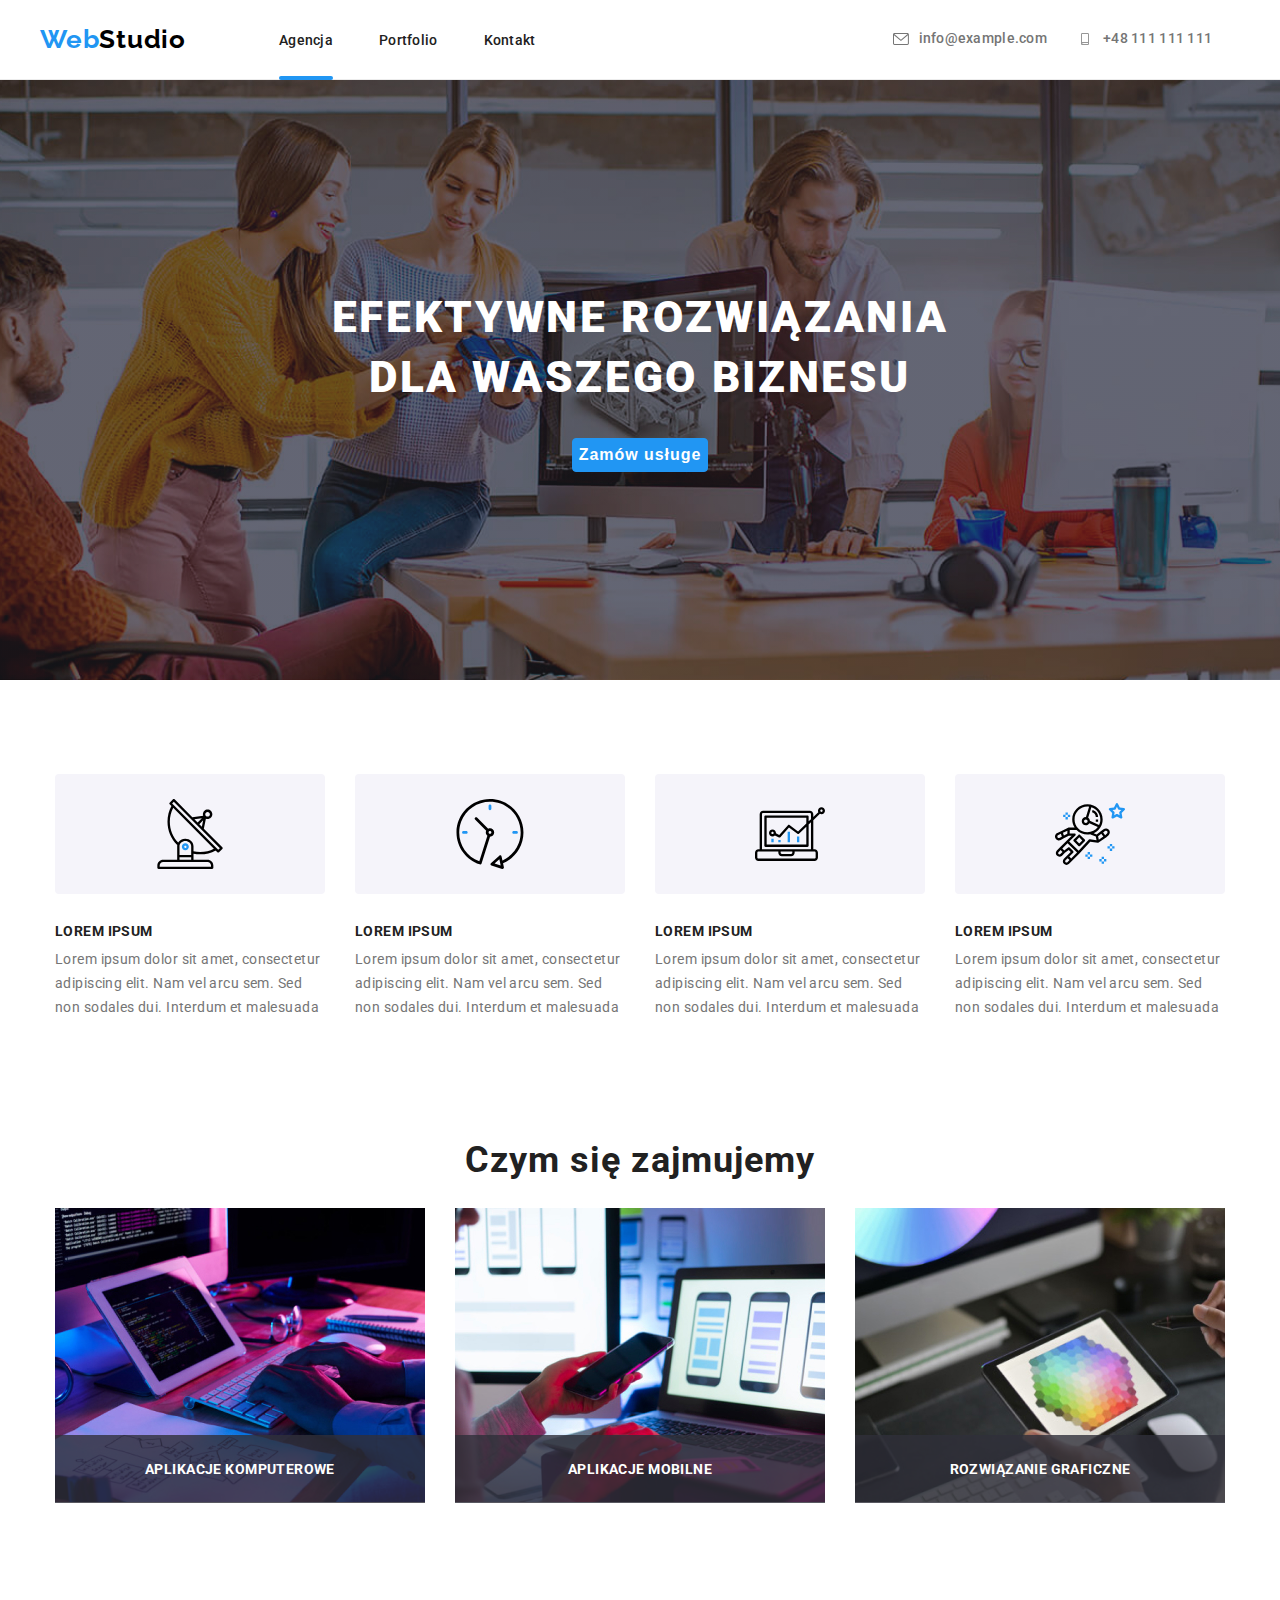
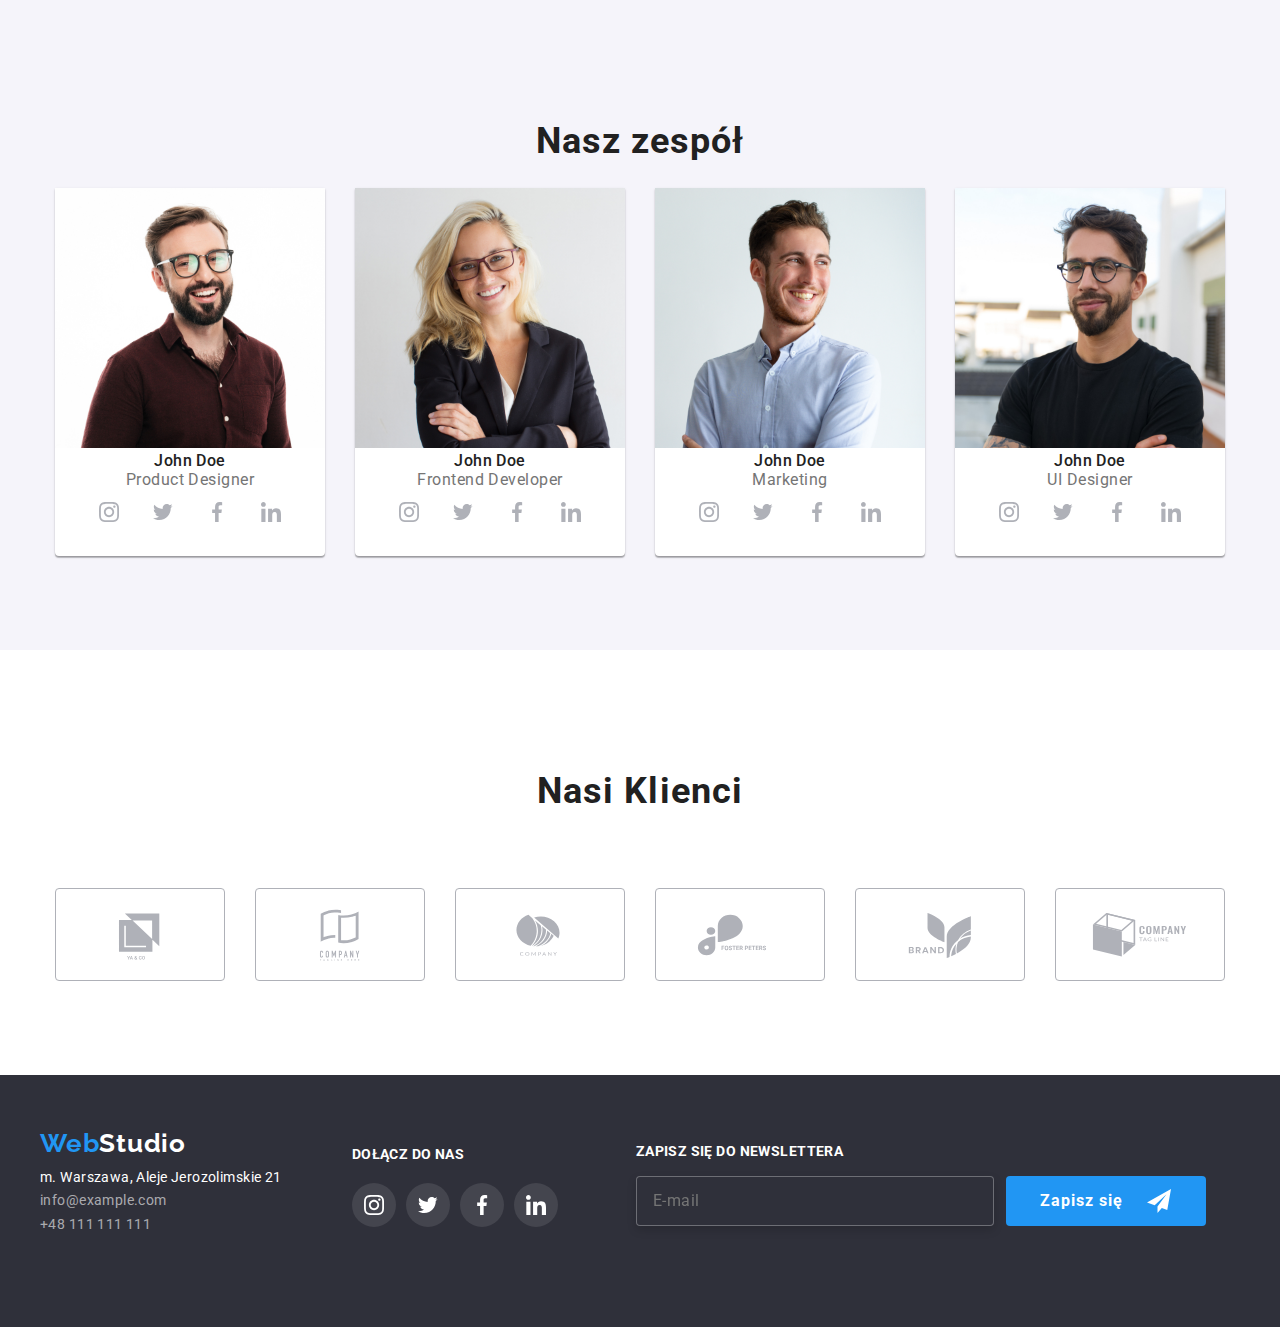
==== index.html @ 762566bd "changes" ====
<!DOCTYPE html>
<html lang="en">
  <head>
    <meta charset="UTF-8" />
    <meta http-equiv="X-UA-Compatible" content="IE=edge" />
    <meta name="viewport" content="width=device-width, initial-scale=1.0" />
    <link rel="stylesheet" href="node_modules/modern-normalize/modern-normalize.css" />
    <link rel="stylesheet" href="css/main.min.css" />
    <link rel="preconnect" href="https://fonts.googleapis.com" />
    <link rel="preconnect" href="https://fonts.gstatic.com" crossorigin />
    <link
      href="https://fonts.googleapis.com/css2?family=Raleway:wght@700&family=Roboto:wght@400;500;700;900&display=swap"
      rel="stylesheet" />
    <title>Studio</title>
  </head>
  <body>
    <header class="header">
      <div class="header__wrapper">
        <a class="header__logo" href="index.html"> <span class="web-color">Web</span>Studio </a>
        <nav class="navigation">
          <ul class="navigation__list">
            <li>
              <a class="nav-element current-page" href="index.html">Agencja</a>
            </li>
            <li>
              <a class="nav-element" href="portfolio.html">Portfolio</a>
            </li>
            <li>
              <a class="nav-element">Kontakt</a>
            </li>
          </ul>
        </nav>
        <div class="header__contact">
          <ul class="header-contact-list">
            <li>
              <div class="header-contact-list__element">
                <svg width="16" height="12" class="header-contact__icon">
                  <use href="images/icons.svg#icon-envelope"></use>
                </svg>
                <a class="header__contact" href="mailto:info@example.com">info@example.com</a>
              </div>
            </li>
            <li>
              <div class="header-contact-list__element">
                <svg width="16" height="12" class="header-contact__icon">
                  <use href="images/icons.svg#icon-smartphone"></use>
                </svg>
                <p class="header__contact">+48 111 111 111</p>
              </div>
            </li>
          </ul>
        </div>
      </div>
    </header>
    <main>
      <section class="banner">
        <h1 class="banner__heading">EFEKTYWNE ROZWIĄZANIA DLA WASZEGO BIZNESU</h1>
        <button class="banner__button" type="button" data-modal-open>Zamów usługe</button>
      </section>
      <section class="description section">
        <ul class="description__list">
          <li class="description-list__item">
            <div class="description-icon__wrapper">
              <svg width="70" height="70" class="description-icon">
                <use href="images/icons.svg#icon-antenna"></use>
              </svg>
            </div>
            <h4 class="description__heading">LOREM IPSUM</h4>
            <p class="description__text">
              Lorem ipsum dolor sit amet, consectetur adipiscing elit. Nam vel arcu sem. Sed non
              sodales dui. Interdum et malesuada
            </p>
          </li>
          <li class="description-list__item">
            <div class="description-icon__wrapper">
              <svg width="70" height="70" class="description-icon">
                <use href="images/icons.svg#icon-clock"></use>
              </svg>
            </div>
            <h4 class="description__heading">LOREM IPSUM</h4>
            <p class="description__text">
              Lorem ipsum dolor sit amet, consectetur adipiscing elit. Nam vel arcu sem. Sed non
              sodales dui. Interdum et malesuada
            </p>
          </li>
          <li class="description-list__item">
            <div class="description-icon__wrapper">
              <svg width="70" height="70" class="description-icon">
                <use href="images/icons.svg#icon-diagram"></use>
              </svg>
            </div>
            <h4 class="description__heading">LOREM IPSUM</h4>
            <p class="description__text">
              Lorem ipsum dolor sit amet, consectetur adipiscing elit. Nam vel arcu sem. Sed non
              sodales dui. Interdum et malesuada
            </p>
          </li>
          <li class="description-list__item">
            <div class="description-icon__wrapper">
              <svg width="70" height="70" class="description-icon">
                <use href="images/icons.svg#icon-astronaut"></use>
              </svg>
            </div>
            <h4 class="description__heading">LOREM IPSUM</h4>
            <p class="description__text">
              Lorem ipsum dolor sit amet, consectetur adipiscing elit. Nam vel arcu sem. Sed non
              sodales dui. Interdum et malesuada
            </p>
          </li>
        </ul>
        <div class="services">
          <h2 class="services__heading">Czym się zajmujemy</h2>
          <ul class="services__list">
            <li class="services-list__element">
              <img
                class="services__image"
                src="images/close-up-image-programer-working-his-desk-office_1098-18707.jpg"
                alt="close up image programer working his desk office"
                width="370"
                height="294" />
              <p class="services__description">Aplikacje Komputerowe</p>
            </li>
            <li class="services-list__element">
              <img
                class="services__image"
                src="images/web-ui-designers-are-developing-application-smartphones-team-creators-is-working-interface-mobile-phones_8119-2713.jpg"
                alt="web ui designers are developing application smartphones team
                creators is working interface mobile phones"
                width="370"
                height="294" />
              <p class="services__description">Aplikacje Mobilne</p>
            </li>
            <li class="services-list__element">
              <img
                class="services__image"
                src="images/creative-artist-web-design-with-working-colour-selection-graphic-tablet_35674-1119.jpg"
                alt="creative artist web design with working colour selection graphic
                tablet"
                width="370"
                height="294" />
              <p class="services__description">Rozwiązanie Graficzne</p>
            </li>
          </ul>
        </div>
      </section>
      <section class="team section">
        <h2 class="team__heading">Nasz zespół</h2>
        <ul class="team-card__list">
          <li class="team-card__list-element">
            <img src="images/4853.jpg" alt="Product Designer" width="270" height="260" />
            <p class="team-card__name">John Doe</p>
            <p class="team-card__job">Product Designer</p>
            <div class="team-icons__wrapper">
              <ul class="team-icons__list">
                <li class="team-icons__list-element">
                  <svg width="20" height="20" class="team-icons__icon">
                    <use href="images/icons.svg#icon-instagram"></use>
                  </svg>
                </li>
                <li class="team-icons__list-element">
                  <svg width="20" height="20" class="team-icons__icon">
                    <use href="images/icons.svg#icon-twitter"></use>
                  </svg>
                </li>
                <li class="team-icons__list-element">
                  <svg width="20" height="20" class="team-icons__icon">
                    <use href="images/icons.svg#icon-facebook"></use>
                  </svg>
                </li>
                <li class="team-icons__list-element">
                  <svg width="20" height="20" class="team-icons__icon">
                    <use href="images/icons.svg#icon-linkedin"></use>
                  </svg>
                </li>
              </ul>
            </div>
          </li>
          <li class="team-card__list-element">
            <img src="images/5844.jpg" alt="Frontend Developer" width="270" height="260" />
            <p class="team-card__name">John Doe</p>
            <p class="team-card__job">Frontend Developer</p>
            <div class="team-icons__wrapper">
              <ul class="team-icons__list">
                <li class="team-icons__list-element">
                  <svg width="20" height="20" class="team-icons__icon">
                    <use href="images/icons.svg#icon-instagram"></use>
                  </svg>
                </li>
                <li class="team-icons__list-element">
                  <svg width="20" height="20" class="team-icons__icon">
                    <use href="images/icons.svg#icon-twitter"></use>
                  </svg>
                </li>
                <li class="team-icons__list-element">
                  <svg width="20" height="20" class="team-icons__icon">
                    <use href="images/icons.svg#icon-facebook"></use>
                  </svg>
                </li>
                <li class="team-icons__list-element">
                  <svg width="20" height="20" class="team-icons__icon">
                    <use href="images/icons.svg#icon-linkedin"></use>
                  </svg>
                </li>
              </ul>
            </div>
          </li>
          <li class="team-card__list-element">
            <img src="images/16166.jpg" alt="Marketing" width="270" height="260" />
            <p class="team-card__name">John Doe</p>
            <p class="team-card__job">Marketing</p>
            <div class="team-icons__wrapper">
              <ul class="team-icons__list">
                <li class="team-icons__list-element">
                  <svg width="20" height="20" class="team-icons__icon">
                    <use href="images/icons.svg#icon-instagram"></use>
                  </svg>
                </li>
                <li class="team-icons__list-element">
                  <svg width="20" height="20" class="team-icons__icon">
                    <use href="images/icons.svg#icon-twitter"></use>
                  </svg>
                </li>
                <li class="team-icons__list-element">
                  <svg width="20" height="20" class="team-icons__icon">
                    <use href="images/icons.svg#icon-facebook"></use>
                  </svg>
                </li>
                <li class="team-icons__list-element">
                  <svg width="20" height="20" class="team-icons__icon">
                    <use href="images/icons.svg#icon-linkedin"></use>
                  </svg>
                </li>
              </ul>
            </div>
          </li>
          <li class="team-card__list-element">
            <img src="images/2968.jpg" alt="UI Designer" width="270" height="260" />
            <p class="team-card__name">John Doe</p>
            <p class="team-card__job">UI Designer</p>
            <div class="team-icons__wrapper">
              <ul class="team-icons__list">
                <li class="team-icons__list-element">
                  <svg width="20" height="20" class="team-icons__icon">
                    <use href="images/icons.svg#icon-instagram"></use>
                  </svg>
                </li>
                <li class="team-icons__list-element">
                  <svg width="20" height="20" class="team-icons__icon">
                    <use href="images/icons.svg#icon-twitter"></use>
                  </svg>
                </li>
                <li class="team-icons__list-element">
                  <svg width="20" height="20" class="team-icons__icon">
                    <use href="images/icons.svg#icon-facebook"></use>
                  </svg>
                </li>
                <li class="team-icons__list-element">
                  <svg width="20" height="20" class="team-icons__icon">
                    <use href="images/icons.svg#icon-linkedin"></use>
                  </svg>
                </li>
              </ul>
            </div>
          </li>
        </ul>
      </section>
      <section class="clients section">
        <div class="clients__wrapper">
          <h2 class="clients__heading">Nasi Klienci</h2>
          <ul class="clients__list">
            <li class="clients__list-element">
              <div class="clients-icon__wrapper">
                <svg width="106" height="60" class="clients__icon">
                  <use href="images/icons.svg#icon-company-1"></use>
                </svg>
              </div>
            </li>
            <li class="clients__list-element">
              <div class="clients-icon__wrapper">
                <svg width="106" height="60" class="clients__icon">
                  <use href="images/icons.svg#icon-company-2"></use>
                </svg>
              </div>
            </li>
            <li class="clients__list-element">
              <div class="clients-icon__wrapper">
                <svg width="106" height="60" class="clients__icon">
                  <use href="images/icons.svg#icon-company-3"></use>
                </svg>
              </div>
            </li>
            <li class="clients__list-element">
              <div class="clients-icon__wrapper">
                <svg width="106" height="60" class="clients__icon">
                  <use href="images/icons.svg#icon-company-4"></use>
                </svg>
              </div>
            </li>
            <li class="clients__list-element">
              <div class="clients-icon__wrapper">
                <svg width="106" height="60" class="clients__icon">
                  <use href="images/icons.svg#icon-company-5"></use>
                </svg>
              </div>
            </li>
            <li class="clients__list-element">
              <div class="clients-icon__wrapper">
                <svg width="106" height="60" class="clients__icon">
                  <use href="images/icons.svg#icon-company-6"></use>
                </svg>
              </div>
            </li>
          </ul>
        </div>
      </section>
    </main>
    <footer class="footer">
      <div class="footer__wrapper">
        <a class="footer__logo" href="index.html"><span class="web-color">Web</span>Studio</a>
        <address class="footer__address">
          <ul class="address__list">
            <li class="address-list__element">
              <span class="footer-address__address">m. Warszawa, Aleje Jerozolimskie 21</span>
            </li>
            <li class="address-list__element">
              <a class="footer-address__contact" href="mailto:info@example.com">info@example.com</a>
            </li>
            <li class="address-list__element">
              <a class="footer-address__contact" href="tel:+48 111 111 111">+48 111 111 111</a>
            </li>
          </ul>
        </address>
        <div class="social">
          <p class="social__headline">Dołącz do nas</p>
          <ul class="social__list">
            <li class="social-list__element">
              <svg class="social__icon" width="20" height="20">
                <use href="images/icons.svg#icon-instagram"></use>
              </svg>
            </li>
            <li class="social-list__element">
              <svg class="social__icon" width="20" height="20">
                <use href="images/icons.svg#icon-twitter"></use>
              </svg>
            </li>
            <li class="social-list__element">
              <svg class="social__icon" width="20" height="20">
                <use href="images/icons.svg#icon-facebook"></use>
              </svg>
            </li>
            <li class="social-list__element">
              <svg class="social__icon" width="20" height="20">
                <use href="images/icons.svg#icon-linkedin"></use>
              </svg>
            </li>
          </ul>
        </div>
        <div class="newsletter">
          <form class="newsletter__form">
            <label class="newsletter-form__label"> Zapisz się do newslettera </label>
            <input
              class="newsletter-form__input"
              name="newsletter-email"
              placeholder="E-mail"
              type="email" />
            <button class="newsletter__button" type="submit">
              <span class="newsletter-button__text">Zapisz się</span>
              <svg class="newsletter-button__icon" width="24" height="24">
                <use href="images/icons.svg#icon-newsletter"></use>
              </svg>
            </button>
          </form>
        </div>
      </div>
    </footer>

    <div class="backdrop is-hidden" data-modal>
      <div class="modal">
        <button class="modal-close-button" data-modal-close>
          <svg class="modal__icon" width="18" height="18">
            <use href="images/icons.svg#icon-close"></use>
          </svg>
        </button>
        <form class="form">
          <p class="form__heading">Zostaw swoje dane w formularzu poniżej</p>
          <fieldset class="form__fieldset">
            <label class="form__label" for="name">Imie</label>
            <svg class="form-icon" width="18" height="18">
              <use href="images/icons.svg#icon-person"></use>
            </svg>
            <input
              id="name"
              name="name"
              class="form__input"
              type="text"
              required
              minlength="2"
              maxlength="10" />
          </fieldset>
          <fieldset class="form__fieldset">
            <label class="form__label" for="telephone">Telefon</label>
            <svg class="form-icon" width="18" height="18">
              <use href="images/icons.svg#icon-telephone"></use>
            </svg>
            <input id="telephone" name="telephone" class="form__input" type="tel" required />
          </fieldset>
          <fieldset class="form__fieldset">
            <label class="form__label" for="email"> Email</label>
            <svg class="form-icon" width="18" height="18">
              <use href="images/icons.svg#icon-form-envelope"></use>
            </svg>
            <input id="email" name="email" class="form__input" type="email" required />
          </fieldset>
          <fieldset class="form-textarea__wrapper">
            <label class="form__label" for="comment">Komentarz</label>
            <textarea
              placeholder="Wprowadź tekst"
              id="comment"
              name="comment"
              class="form-textarea"
              rows="9"
              maxlength="200"></textarea>
          </fieldset>
          <fielset class="form-privacy-policy">
            <input
              type="checkbox"
              id="form-checkbox"
              name="form-checkbox"
              class="form-checkbox"
              required />
            <label class="form-privacy-policy__label" for="form-checkbox">
              Oświadczam iż akceptuję&nbsp
              <a class="form-privacy-policy-link" href="#">Regulamin</a> &nbspi&nbsp
              <a class="form-privacy-policy-link" href="#">Politykę Prywatności.</a>
            </label>
            <div class="checkmark">
              <svg width="11" height="8">
                <use href="images/icons.svg#icon-checkmark"></use>
              </svg>
            </div>
          </fielset>
          <button class="form__button" type="submit">
            <span>Wyślij</span>
          </button>
        </form>
      </div>
    </div>
    <script src="modal.js"></script>
  </body>
</html>
---- css/main.min.css ----
:root{--primary-text-color: #212121;--secondary-text-color: #757575;--background-color: #2f303a;--color-white: #ffffff;--color-blue: #2196f3;--icon-color: #afb1b8;--cubic-bezier: cubic-bezier(0.4, 0, 0.2, 1)}body{font-family:"Roboto",sans-serif;color:var(--primary-text-color);margin:0}p{margin:0;padding:0}ul{margin:0;padding:0}h1,h2,h4{margin:0;padding:0}.web-color{color:var(--color-blue)}.section{padding-top:94px;padding-bottom:94px;margin:0 auto}.current-page::after{content:"";position:absolute;left:0;right:0;bottom:-32px;background-color:var(--color-blue);width:100%;height:4px;border-radius:2px}@media screen and (min-width: 320px)and (max-width: 480px){.section{padding-top:60px;padding-bottom:60px;margin:0 auto}}.header{border-bottom:1px solid #ececec;background-color:var(--color-white);display:flex;justify-content:center;align-items:center}.header__wrapper{display:flex;align-items:center;width:1200px}.header__logo{font-family:"Raleway",sans-serif;font-style:normal;font-weight:700;font-size:26px;letter-spacing:.03em;line-height:1.19;color:#000;text-decoration:none;margin:0;display:block;margin-right:93px;padding:24px 0 24px 0}.navigation__list{display:flex;margin:0;list-style:none;gap:46px;margin-right:345px}.nav-element{position:relative;font-style:normal;font-weight:500;font-size:14px;line-height:1.14;letter-spacing:.02em;text-decoration:none;color:var(--primary-text-color);transition:color 250ms var(--cubic-bezier)}.nav-element:hover,.nav-element:focus{color:var(--color-blue);cursor:pointer}.header-contact-list{display:flex;align-items:center;justify-content:flex-end;gap:30px;list-style:none;margin-left:12px}.header-contact-list__element{display:flex;align-items:center;gap:10px}.header-contact-list__element:hover .header-contact__icon{cursor:pointer;fill:var(--color-blue)}.header__contact{font-style:normal;font-weight:500;font-size:14px;line-height:1.14;letter-spacing:.02em;color:var(--secondary-text-color);text-decoration:none;transition:color 250ms var(--cubic-bezier)}.header__contact:hover,.header__contact:focus{color:var(--color-blue);cursor:pointer}.header-contact__icon{fill:var(--secondary-text-color);transition:fill 250ms var(--cubic-bezier)}@media screen and (min-width: 1201px){.banner{background-image:linear-gradient(rgba(47, 48, 58, 0.4), rgba(47, 48, 58, 0.4)),url(../images/banner-background.jpg);background-position:center;background-repeat:no-repeat;display:flex;flex-direction:column;align-items:center;justify-content:center;padding-bottom:208px;padding-top:208px}.banner__heading{font-style:normal;font-weight:900;font-size:44px;line-height:1.36;letter-spacing:.06em;text-transform:uppercase;color:var(--color-white);text-align:center;padding-bottom:30px;max-width:696px}.banner__button{font-style:normal;font-weight:700;font-size:16px;line-height:1.88;letter-spacing:.06em;color:var(--color-white);background-color:var(--color-blue);border:1px solid var(--color-blue);border-radius:4px;cursor:pointer}}@media screen and (min-width: 320px)and (max-width: 480px){.banner{background-image:linear-gradient(rgba(47, 48, 58, 0.4), rgba(47, 48, 58, 0.4)),url(../images/banner-background.jpg);background-position:center;background-repeat:no-repeat;background-size:cover;display:flex;flex-direction:column;align-items:center;justify-content:center;width:100vw;height:400px}.banner__heading{font-style:normal;font-weight:900;font-size:26px;line-height:1.62;letter-spacing:.06em;text-transform:uppercase;color:var(--color-white);text-align:center;padding-bottom:30px;max-width:696px}.banner__button{font-style:normal;font-weight:700;font-size:16px;line-height:1.88;letter-spacing:.06em;color:var(--color-white);background-color:var(--color-blue);border:1px solid var(--color-blue);border-radius:4px;cursor:pointer;width:200px;height:50px}}@media screen and (min-device-pixel-ratio: 2),(-webkit-min-device-pixel-ratio: 2),(min-resolution: 192dpi),(min-resolution: 2dppx){.banner{background-image:linear-gradient(rgba(47, 48, 58, 0.4), rgba(47, 48, 58, 0.4)),url("/images/banner-backgroundx2.jpg")}}.modal{width:528px;height:581px;background-color:var(--color-white);box-shadow:0px 1px 3px rgba(0,0,0,.12),0px 1px 1px rgba(0,0,0,.14),0px 2px 1px rgba(0,0,0,.2);margin:auto;display:flex;flex-direction:row;position:relative;border-radius:4px}.modal-close-button{display:flex;position:absolute;top:8px;right:8px;align-items:center;height:30px;width:30px;border-radius:50%;border-color:rgba(0,0,0,.1);background-color:var(--color-white);cursor:pointer}.modal__icon{cursor:pointer;margin:0;padding:0}.backdrop{position:fixed;display:flex;left:0;top:0;width:100%;height:100%;background-color:rgba(0,0,0,.5);z-index:2;transition:transform 250ms}.is-hidden{visibility:1;opacity:1;pointer-events:all;transform:scale(0)}.form{display:flex;flex-direction:column;align-items:center;width:528px;height:581px;padding-inline:40px;padding-top:40px}.form__heading{font-family:"Roboto";font-style:normal;font-weight:700;font-size:20px;line-height:1.43;text-align:center;letter-spacing:.03em;color:var(--primary-text-color);margin-bottom:30px}.form__fieldset{display:flex;align-items:center;position:relative;margin-bottom:28px;border:1px solid rgba(33,33,33,.2);border-radius:4px;width:100%;padding-block:10px;padding-inline:12px;transition:border-color 250ms var(--cubic-bezier),fill 250ms var(--cubic-bezier)}.form__fieldset:has(.form__input:focus){border-color:var(--color-blue);fill:var(--color-blue)}.form__label{position:absolute;top:-16px;left:0;font-family:"Roboto";font-style:normal;font-weight:400;font-size:12px;line-height:.88;letter-spacing:.01em;color:var(--secondary-text-color)}.form__input{border:none;width:100%;margin-left:12px;outline:none}.form-textarea__wrapper{display:flex;align-items:center;position:relative;margin-bottom:20px;border:1px solid rgba(33,33,33,.2);border-radius:4px;width:100%;padding-block:12px;padding-inline:16px;transition:border-color 250ms var(--cubic-bezier)}.form-textarea__wrapper:has(.form-textarea:focus){border-color:var(--color-blue)}.form-textarea{width:100%;border:none;font-family:"Roboto";font-style:normal;font-weight:400;font-size:12px;line-height:.88;letter-spacing:.01em;color:rgba(117,117,117,.5);padding:0;resize:none;outline:none}.form-privacy-policy{position:relative;display:flex;align-items:center;margin-bottom:30px}.form-privacy-policy__label{margin-left:7px;font-family:"Roboto";font-style:normal;font-weight:400;font-size:14px;line-height:1.71;letter-spacing:.03em;color:var(--secondary-text-color);cursor:pointer;display:flex;align-items:center}.form-privacy-policy-link{color:var(--color-blue)}.form-privacy-policy__label::before{content:"";width:16px;height:15px;position:absolute;left:0;border:2px solid #000;border-radius:2px;transition:background-color 250ms var(--cubic-bezier),border-color 250ms var(--cubic-bezier)}.form-privacy-policy input[type=checkbox]:checked+.form-privacy-policy__label::before{background-color:var(--color-blue);border-color:var(--color-blue)}.form-checkbox{cursor:pointer;width:16px;height:15px;opacity:0;z-index:1}.checkmark{position:absolute;display:flex;align-items:center;justify-content:center;cursor:pointer;width:16px;height:15px;left:1px;opacity:1}.form__button{font-family:"Roboto";font-style:normal;font-weight:700;font-size:16px;line-height:1.88px;letter-spacing:.06em;color:var(--color-white);width:200px;height:50px;background-color:var(--color-blue);border-color:var(--color-blue);box-shadow:0px 1px 3px rgba(0,0,0,.12),0px 1px 1px rgba(0,0,0,.14),0px 2px 1px rgba(0,0,0,.2);border-radius:4px;padding:0;cursor:pointer}@media screen and (min-width: 1200px){.description{display:flex;flex-wrap:wrap;justify-content:center;max-width:1200px}.description__list{display:flex;flex-direction:row;max-width:1600px;padding-bottom:94px}.description-list__item{list-style:none;margin-left:15px;margin-right:15px}.description-icon__wrapper{background-color:#f5f4fa;display:flex;justify-content:center;align-items:center;margin-bottom:30px;padding:25px 0 25px 0;border-radius:4px}.description__heading{font-style:normal;font-weight:700;font-size:14px;letter-spacing:.03em;line-height:1;text-transform:uppercase;padding-bottom:10px}.description__text{font-style:normal;font-weight:400;font-size:14px;line-height:1.71;letter-spacing:.03em;color:var(--secondary-text-color)}}@media screen and (min-width: 320px)and (max-width: 480px){.description{display:flex;flex-direction:column;justify-content:center;max-width:480px}.description__list{display:flex;flex-direction:column;max-width:1600px}.description-list__item{list-style:none;margin-left:15px;margin-right:15px;margin-bottom:30px}.description-icon__wrapper{background-color:#f5f4fa;display:flex;justify-content:center;align-items:center;margin-bottom:30px;padding:25px 0 25px 0;border-radius:4px}.description__heading{font-style:normal;font-weight:700;font-size:14px;letter-spacing:.03em;line-height:1;text-transform:uppercase;padding-bottom:10px}.description__text{font-style:normal;font-weight:400;font-size:14px;line-height:1.71;letter-spacing:.03em;color:var(--secondary-text-color)}}.services{display:flex;flex-direction:column;max-width:1200x}.services__heading{font-style:normal;font-weight:700;font-size:36px;letter-spacing:.03em;line-height:2.62;text-align:center}.services__list{position:relative;display:flex;flex-direction:row;justify-content:center;list-style:none}.services-list__element{margin-left:15px;margin-right:15px}.services__image{width:370px;height:294px}.services__description{font-family:"Roboto";font-style:normal;font-weight:700;font-size:14px;line-height:1;letter-spacing:.03em;text-transform:uppercase;text-align:center;color:var(--color-white);position:absolute;bottom:3px;width:370px;background:rgba(47,48,58,.8);padding-block:27px}@media screen and (min-width: 320px)and (max-width: 480px){.services{display:flex;flex-direction:column;max-width:1200x;display:none}.services__heading{font-style:normal;font-weight:700;font-size:36px;letter-spacing:.03em;line-height:2.62;text-align:center}.services__list{position:relative;display:flex;flex-direction:row;justify-content:center;list-style:none}.services-list__element{margin-left:15px;margin-right:15px}.services__image{width:370px;height:294px}.services__description{font-family:"Roboto";font-style:normal;font-weight:700;font-size:14px;line-height:1;letter-spacing:.03em;text-transform:uppercase;text-align:center;color:var(--color-white);position:absolute;bottom:3px;width:370px;background:rgba(47,48,58,.8);padding-block:27px}}@media screen and (min-width: 1201px){.team{background-color:#f5f4fa}.team__heading{font-style:normal;font-weight:700;font-size:36px;letter-spacing:.03em;line-height:2.62;text-align:center}.team-card__list{display:flex;flex-direction:row;justify-content:center}.team-card__list-element{width:270px;height:368px;background-color:var(--color-white);box-shadow:0px 1px 3px rgba(0,0,0,.12),0px 1px 1px rgba(0,0,0,.14),0px 2px 1px rgba(0,0,0,.2);border-radius:0px 0px 4px 4px;margin-left:15px;margin-right:15px;list-style:none}.team-card__name{font-style:normal;font-weight:500;font-size:16px;letter-spacing:.03em;line-height:1.18;text-align:center}.team-card__job{font-style:normal;font-weight:400;font-size:16px;line-height:1.18;letter-spacing:.03em;color:var(--secondary-text-color);text-align:center}.team-icons__list{display:flex;justify-content:center;gap:10px}.team-icons__list-element{display:flex;justify-content:center;align-items:center;width:44px;height:44px;border-radius:50%;transition:background-color 250ms var(--cubic-bezier)}.team-icons__list-element:hover{background-color:var(--color-blue);cursor:pointer}.team-icons__icon{fill:var(--icon-color);transition:fill 250ms var(--cubic-bezier)}.team-icons__list-element:hover .team-icons__icon{fill:var(--color-white)}}@media screen and (min-width: 320px)and (max-width: 480px){.team{background-color:#f5f4fa;padding-bottom:30px;padding-top:50px}.team__heading{font-style:normal;font-weight:700;font-size:28px;letter-spacing:.03em;line-height:2.62;text-align:center}.team-card__list{display:flex;flex-direction:column;justify-content:center}.team-card__list-element{width:450px;height:622px;background-color:var(--color-white);box-shadow:0px 1px 3px rgba(0,0,0,.12),0px 1px 1px rgba(0,0,0,.14),0px 2px 1px rgba(0,0,0,.2);border-radius:0px 0px 4px 4px;margin-left:15px;margin-right:15px;list-style:none;margin-bottom:30px}.team-card__list-element img{width:450px;height:460px}.team-card__name{font-style:normal;font-weight:500;font-size:16px;letter-spacing:.03em;line-height:1.18;text-align:center;margin-top:30px}.team-card__job{font-style:normal;font-weight:400;font-size:16px;line-height:1.18;letter-spacing:.03em;color:var(--secondary-text-color);text-align:center;margin-top:10px}.team-icons__list{display:flex;justify-content:center;gap:10px;margin-top:16px}.team-icons__list-element{display:flex;justify-content:center;align-items:center;width:44px;height:44px;border-radius:50%;transition:background-color 250ms var(--cubic-bezier)}.team-icons__list-element:hover{background-color:var(--color-blue);cursor:pointer}.team-icons__icon{fill:var(--icon-color);transition:fill 250ms var(--cubic-bezier)}.team-icons__list-element:hover .team-icons__icon{fill:var(--color-white)}}@media screen and (min-width: 1201px){.clients__heading{font-style:normal;font-weight:700;font-size:36px;letter-spacing:.03em;line-height:2.62;text-align:center;padding-bottom:50px}.clients__list{display:flex;justify-content:center;gap:30px}.clients__list-element{list-style:none}.clients-icon__wrapper{display:flex;justify-content:center;align-items:center;border:1px solid #afb1b8;border-radius:4px;padding:17px 31px 14px 31px;transition:border-color 250ms var(--cubic-bezier)}.clients-icon__wrapper:hover{border-color:var(--color-blue);cursor:pointer}.clients__icon{fill:var(--icon-color);transition:fill 250ms var(--cubic-bezier)}.clients-icon__wrapper:hover .clients__icon{fill:var(--color-blue)}}@media screen and (min-width: 320px)and (max-width: 480px){.clients{width:100%}.clients__heading{font-style:normal;font-weight:700;font-size:28px;letter-spacing:.03em;line-height:1.18;text-align:center;margin-bottom:30px}.clients__list{display:flex;flex-wrap:wrap;align-items:center;justify-content:center;gap:30px;margin-inline:15px}.clients__list-element{list-style:none;width:46.66%;height:92px}.clients-icon__wrapper{display:flex;justify-content:center;align-items:center;border:1px solid #afb1b8;border-radius:4px;padding:17px 31px 14px 31px;transition:border-color 250ms var(--cubic-bezier)}.clients-icon__wrapper:hover{border-color:var(--color-blue);cursor:pointer}.clients__icon{fill:var(--icon-color);transition:fill 250ms var(--cubic-bezier)}.clients-icon__wrapper:hover .clients__icon{fill:var(--color-blue)}}@media screen and (min-width: 1201px){.footer{background-color:var(--background-color);display:flex;justify-content:center}.footer__wrapper{width:1200px;display:flex;align-items:center;position:relative}.footer__logo{font-family:"Raleway",sans-serif;font-style:normal;font-weight:700;font-size:26px;letter-spacing:.03em;line-height:1;color:var(--color-white);text-decoration:none;display:block;position:absolute;top:55px}.address__list{list-style:none;margin-right:70px}.footer-address__address{font-style:normal;font-weight:400;font-size:14px;letter-spacing:.03em;line-height:1.71;color:var(--color-white);margin:0;padding-block:9px}.footer-address__contact{font-style:normal;font-weight:400;font-size:14px;letter-spacing:.03em;line-height:1.71;color:rgba(255,255,255,.6);margin:0;padding-block:9px;text-decoration:none}.footer-address__contact:hover{cursor:pointer;color:var(--color-blue)}.social{height:80px;padding:72px 0 100px 0}.social__headline{font-family:"Roboto";font-style:normal;font-weight:700;font-size:14px;line-height:1.14;letter-spacing:.03em;text-transform:uppercase;color:var(--color-white);margin-bottom:20px}.social__list{display:flex;list-style:none;gap:10px}.social-list__element{display:flex;align-items:center;justify-content:center;width:44px;height:44px;background-color:rgba(255,255,255,.1);border-radius:50%;transition:background-color 250ms var(--cubic-bezier)}.social-list__element:hover,.social-list__element:focus{background-color:var(--color-blue);cursor:pointer}.social__icon{fill:var(--color-white)}.newsletter{margin-left:78px;position:relative}.newsletter__form{width:570px;display:flex;align-items:center}.newsletter-form__label{font-family:"Roboto";font-style:normal;font-weight:700;font-size:14px;line-height:1.14;letter-spacing:.03em;text-transform:uppercase;color:var(--color-white);width:100%;position:absolute;top:-32px}.newsletter-form__input{border:1px solid rgba(255,255,255,.3);filter:drop-shadow(0px 4px 4px rgba(0, 0, 0, 0.15));border-radius:4px;background-color:var(--background-color);font-family:"Roboto";font-style:normal;font-weight:400;font-size:16px;line-height:1.25;display:flex;align-items:center;letter-spacing:.03em;color:rgba(255,255,255,.6);padding:14px 0px 14px 16px;width:340px}.newsletter__button{padding:0;display:flex;align-items:center;justify-content:center;width:200px;height:50px;background-color:var(--color-blue);border:none;border-radius:4px;color:var(--color-white);cursor:pointer;margin-left:12px}.newsletter-button__text{font-family:"Roboto";font-style:normal;font-weight:700;font-size:16px;line-height:1.88;letter-spacing:.06em;text-align:center}.newsletter-button__icon{margin-left:24px}}@media screen and (min-width: 320px)and (max-width: 480px){.footer{background-color:var(--background-color);display:flex;justify-content:center;padding-block:60px}.footer__wrapper{width:100%;display:flex;flex-direction:column;align-items:center;position:relative}.footer__logo{font-family:"Raleway",sans-serif;font-style:normal;font-weight:700;font-size:24px;line-height:1.167;letter-spacing:.03em;color:var(--color-white);text-decoration:none;display:block}.address__list{list-style:none;display:flex;flex-direction:column;align-items:center;margin-top:20px}.footer-address__address{font-style:normal;font-weight:400;font-size:14px;letter-spacing:.03em;line-height:1.71;color:var(--color-white);margin:0;padding-block:9px}.footer-address__contact{font-style:normal;font-weight:400;font-size:14px;letter-spacing:.03em;line-height:1.71;color:rgba(255,255,255,.6);margin:0;padding-block:9px;text-decoration:none}.footer-address__contact:hover{cursor:pointer;color:var(--color-blue)}.social{height:80px;margin-block:60px}.social__headline{font-family:"Roboto";font-style:normal;font-weight:700;font-size:14px;line-height:1.14;letter-spacing:.03em;text-transform:uppercase;color:var(--color-white);margin-bottom:20px;text-align:center}.social__list{display:flex;list-style:none;gap:10px}.social-list__element{display:flex;align-items:center;justify-content:center;width:44px;height:44px;background-color:rgba(255,255,255,.1);border-radius:50%;transition:background-color 250ms var(--cubic-bezier)}.social-list__element:hover,.social-list__element:focus{background-color:var(--color-blue);cursor:pointer}.social__icon{fill:var(--color-white)}.newsletter{position:relative}.newsletter__form{width:100vw;display:flex;flex-direction:column;align-items:center}.newsletter-form__label{font-family:"Roboto";font-style:normal;font-weight:700;font-size:14px;line-height:1.14;letter-spacing:.03em;text-transform:uppercase;color:var(--color-white);text-align:center;margin-bottom:20px}.newsletter-form__input{border:1px solid rgba(255,255,255,.3);filter:drop-shadow(0px 4px 4px rgba(0, 0, 0, 0.15));border-radius:4px;background-color:var(--background-color);font-family:"Roboto";font-style:normal;font-weight:400;font-size:16px;line-height:1.25;display:flex;align-items:center;letter-spacing:.03em;color:rgba(255,255,255,.6);padding:14px 0px 14px 16px;width:90%;margin-bottom:20px}.newsletter__button{padding:0;display:flex;align-items:center;justify-content:center;width:200px;height:50px;background-color:var(--color-blue);border:none;border-radius:4px;color:var(--color-white);cursor:pointer}.newsletter-button__text{font-family:"Roboto";font-style:normal;font-weight:700;font-size:16px;line-height:1.88;letter-spacing:.06em;text-align:center}.newsletter-button__icon{margin-left:24px}}.container{max-width:1200px;background-color:var(--color-white)}.portfolio-selector-list{display:flex;justify-content:center;padding-bottom:34px;list-style:none}.portfolio-selector-list-element{margin-left:4px;margin-right:4px}.portfolio-selector-button{font-family:inherit;font-style:normal;font-weight:500;font-size:16px;letter-spacing:.03em;line-height:1.62;text-align:center;color:var(--primary-text-color);background-color:#f5f4fa;border:1px solid #f5f4fa;border-radius:4px;transition:color 250ms var(--cubic-bezier),background-color 250ms var(--cubic-bezier),border 250ms var(--cubic-bezier),box-shadow 250ms var(--cubic-bezier)}.portfolio-selector-button:hover,.portfolio-selector-button:focus{color:var(--color-white);background-color:var(--color-blue);cursor:pointer;border:1px solid var(--color-blue);box-shadow:0px 3px 1px rgba(0,0,0,.1),0px 1px 2px rgba(0,0,0,.08),0px 2px 2px rgba(0,0,0,.12);outline:var(--color-blue)}.projects{display:flex;justify-content:center;flex-wrap:wrap;gap:30px;list-style:none}.project-element{height:404px;position:relative;background:var(--color-white);border-bottom:1px solid #eee;transition:box-shadow 250ms var(--cubic-bezier)}.project-element:hover{cursor:pointer;box-shadow:0px 1px 1px rgba(0,0,0,.12),0px 4px 4px rgba(0,0,0,.06),1px 4px 6px rgba(0,0,0,.16)}.project-element-title{font-style:normal;font-weight:700;font-size:18px;line-height:2;letter-spacing:.06em}.project-element-type{font-style:normal;font-weight:400;font-size:16px;line-height:1.88;letter-spacing:.03em;color:var(--secondary-text-color)}.project-element:hover .image-overlay{height:294px}.image-overlay{position:absolute;bottom:109.5px;left:0;right:0;width:100%;height:0px;background-color:rgba(33,150,243,.9);overflow:hidden;transition:height 250ms var(--cubic-bezier)}.image-overlay-text{font-family:"Roboto";font-style:normal;font-weight:400;font-size:18px;line-height:1.56;letter-spacing:.03em;color:var(--color-white);padding:49px 45px 49px 25px}@media screen and (min-width: 320px)and (max-width: 480px){.header__menu{border:none;padding:0;width:40px;height:40px;background-color:var(--color-white);position:absolute;top:10px;right:10px}.header__menu :hover{fill:var(--color-blue);cursor:pointer}}@media screen and (min-width: 1201px){.header__menu{display:none;border:none;padding:0;width:40px;height:40px;background-color:var(--color-white);position:absolute;top:10px;right:10px}.header__menu :hover{fill:var(--color-blue);cursor:pointer}}/*# sourceMappingURL=main.min.css.map */
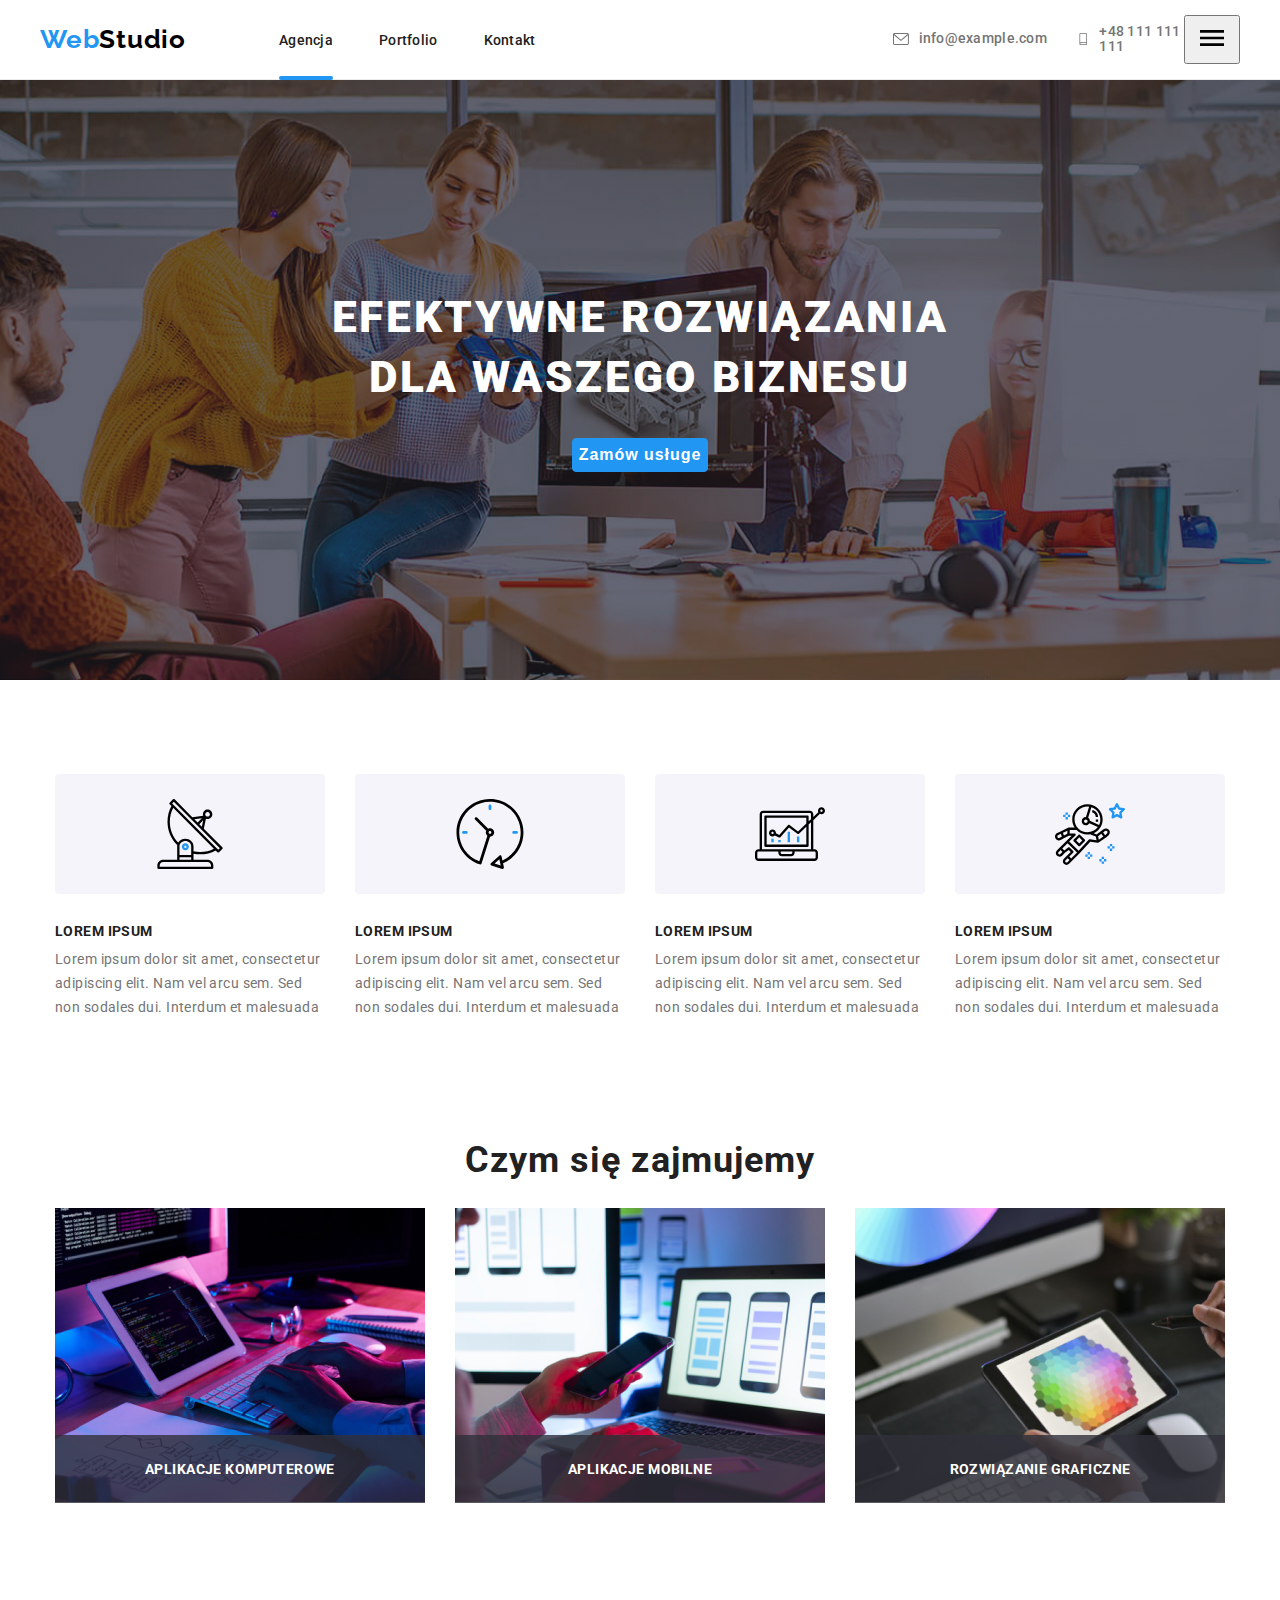
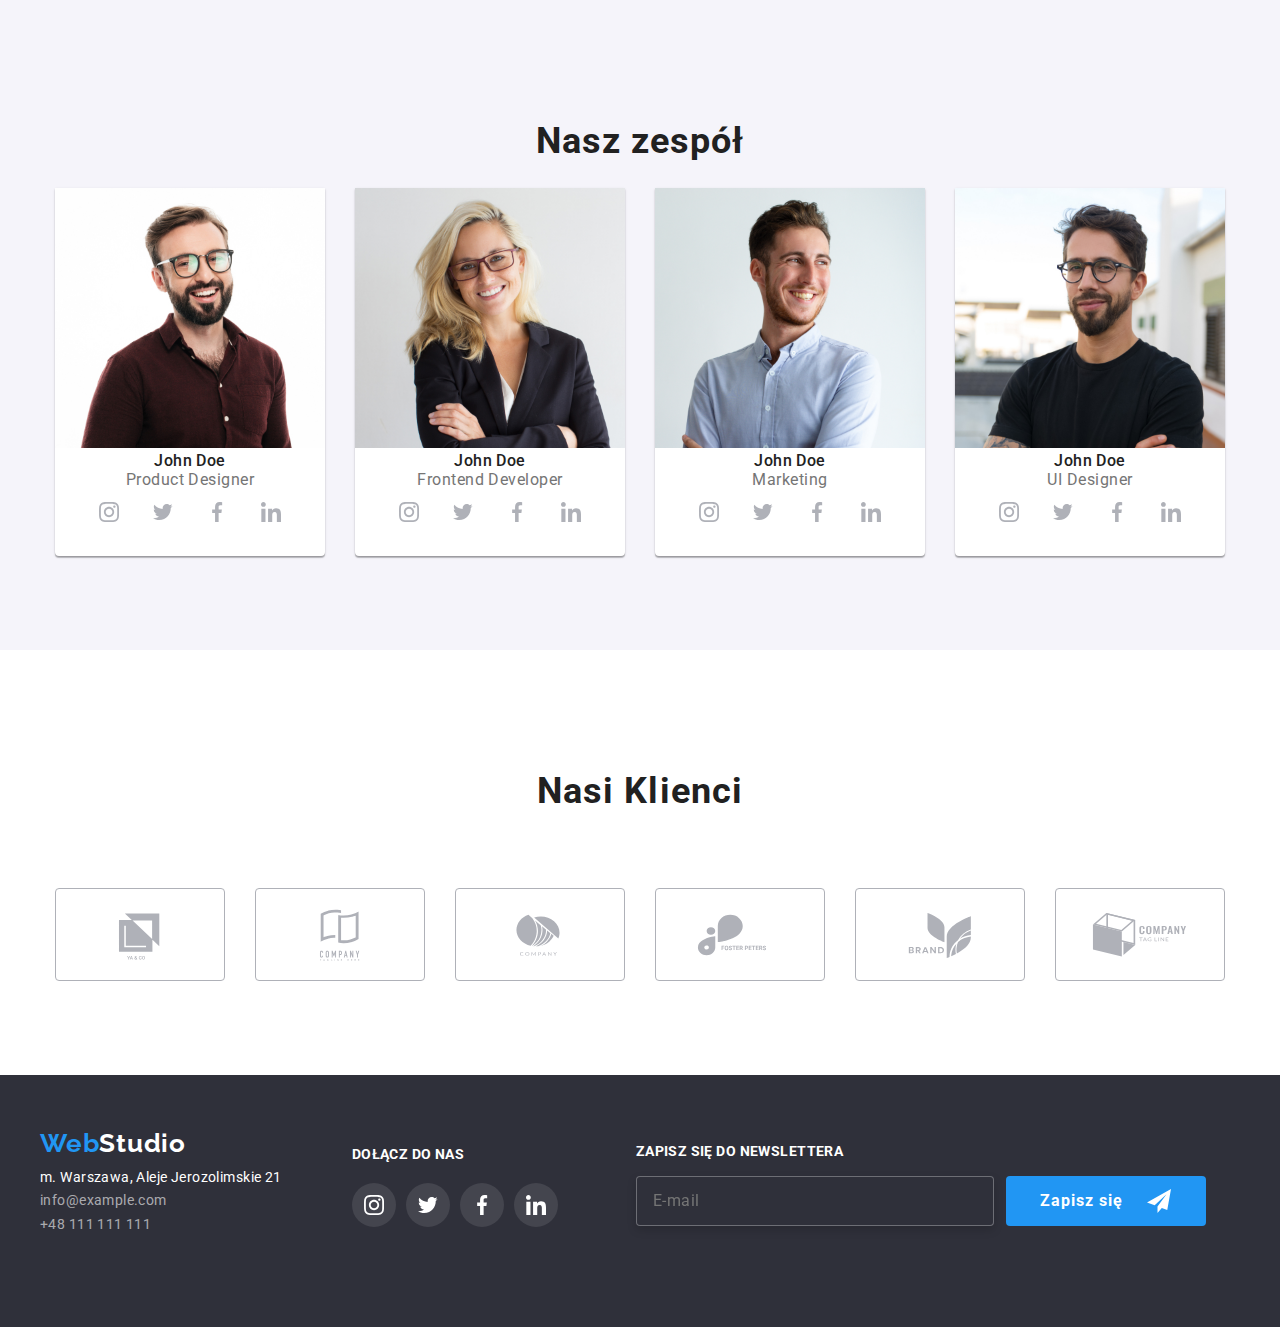
==== commit b11933f4: "mobile almost done" ====
--- a/index.html
+++ b/index.html
@@ -50,6 +50,11 @@
             </li>
           </ul>
         </div>
+        <button class="mobile-menu__button">
+          <svg width="40" height="40">
+            <use href="images/icons.svg#icon-menu"></use>
+          </svg>
+        </button>
       </div>
     </header>
     <main>
--- a/css/main.min.css
+++ b/css/main.min.css
@@ -1 +1 @@
-:root{--primary-text-color: #212121;--secondary-text-color: #757575;--background-color: #2f303a;--color-white: #ffffff;--color-blue: #2196f3;--icon-color: #afb1b8;--cubic-bezier: cubic-bezier(0.4, 0, 0.2, 1)}body{font-family:"Roboto",sans-serif;color:var(--primary-text-color);margin:0}p{margin:0;padding:0}ul{margin:0;padding:0}h1,h2,h4{margin:0;padding:0}.web-color{color:var(--color-blue)}.section{padding-top:94px;padding-bottom:94px;margin:0 auto}.current-page::after{content:"";position:absolute;left:0;right:0;bottom:-32px;background-color:var(--color-blue);width:100%;height:4px;border-radius:2px}@media screen and (min-width: 320px)and (max-width: 480px){.section{padding-top:60px;padding-bottom:60px;margin:0 auto}}.header{border-bottom:1px solid #ececec;background-color:var(--color-white);display:flex;justify-content:center;align-items:center}.header__wrapper{display:flex;align-items:center;width:1200px}.header__logo{font-family:"Raleway",sans-serif;font-style:normal;font-weight:700;font-size:26px;letter-spacing:.03em;line-height:1.19;color:#000;text-decoration:none;margin:0;display:block;margin-right:93px;padding:24px 0 24px 0}.navigation__list{display:flex;margin:0;list-style:none;gap:46px;margin-right:345px}.nav-element{position:relative;font-style:normal;font-weight:500;font-size:14px;line-height:1.14;letter-spacing:.02em;text-decoration:none;color:var(--primary-text-color);transition:color 250ms var(--cubic-bezier)}.nav-element:hover,.nav-element:focus{color:var(--color-blue);cursor:pointer}.header-contact-list{display:flex;align-items:center;justify-content:flex-end;gap:30px;list-style:none;margin-left:12px}.header-contact-list__element{display:flex;align-items:center;gap:10px}.header-contact-list__element:hover .header-contact__icon{cursor:pointer;fill:var(--color-blue)}.header__contact{font-style:normal;font-weight:500;font-size:14px;line-height:1.14;letter-spacing:.02em;color:var(--secondary-text-color);text-decoration:none;transition:color 250ms var(--cubic-bezier)}.header__contact:hover,.header__contact:focus{color:var(--color-blue);cursor:pointer}.header-contact__icon{fill:var(--secondary-text-color);transition:fill 250ms var(--cubic-bezier)}@media screen and (min-width: 1201px){.banner{background-image:linear-gradient(rgba(47, 48, 58, 0.4), rgba(47, 48, 58, 0.4)),url(../images/banner-background.jpg);background-position:center;background-repeat:no-repeat;display:flex;flex-direction:column;align-items:center;justify-content:center;padding-bottom:208px;padding-top:208px}.banner__heading{font-style:normal;font-weight:900;font-size:44px;line-height:1.36;letter-spacing:.06em;text-transform:uppercase;color:var(--color-white);text-align:center;padding-bottom:30px;max-width:696px}.banner__button{font-style:normal;font-weight:700;font-size:16px;line-height:1.88;letter-spacing:.06em;color:var(--color-white);background-color:var(--color-blue);border:1px solid var(--color-blue);border-radius:4px;cursor:pointer}}@media screen and (min-width: 320px)and (max-width: 480px){.banner{background-image:linear-gradient(rgba(47, 48, 58, 0.4), rgba(47, 48, 58, 0.4)),url(../images/banner-background.jpg);background-position:center;background-repeat:no-repeat;background-size:cover;display:flex;flex-direction:column;align-items:center;justify-content:center;width:100vw;height:400px}.banner__heading{font-style:normal;font-weight:900;font-size:26px;line-height:1.62;letter-spacing:.06em;text-transform:uppercase;color:var(--color-white);text-align:center;padding-bottom:30px;max-width:696px}.banner__button{font-style:normal;font-weight:700;font-size:16px;line-height:1.88;letter-spacing:.06em;color:var(--color-white);background-color:var(--color-blue);border:1px solid var(--color-blue);border-radius:4px;cursor:pointer;width:200px;height:50px}}@media screen and (min-device-pixel-ratio: 2),(-webkit-min-device-pixel-ratio: 2),(min-resolution: 192dpi),(min-resolution: 2dppx){.banner{background-image:linear-gradient(rgba(47, 48, 58, 0.4), rgba(47, 48, 58, 0.4)),url("/images/banner-backgroundx2.jpg")}}.modal{width:528px;height:581px;background-color:var(--color-white);box-shadow:0px 1px 3px rgba(0,0,0,.12),0px 1px 1px rgba(0,0,0,.14),0px 2px 1px rgba(0,0,0,.2);margin:auto;display:flex;flex-direction:row;position:relative;border-radius:4px}.modal-close-button{display:flex;position:absolute;top:8px;right:8px;align-items:center;height:30px;width:30px;border-radius:50%;border-color:rgba(0,0,0,.1);background-color:var(--color-white);cursor:pointer}.modal__icon{cursor:pointer;margin:0;padding:0}.backdrop{position:fixed;display:flex;left:0;top:0;width:100%;height:100%;background-color:rgba(0,0,0,.5);z-index:2;transition:transform 250ms}.is-hidden{visibility:1;opacity:1;pointer-events:all;transform:scale(0)}.form{display:flex;flex-direction:column;align-items:center;width:528px;height:581px;padding-inline:40px;padding-top:40px}.form__heading{font-family:"Roboto";font-style:normal;font-weight:700;font-size:20px;line-height:1.43;text-align:center;letter-spacing:.03em;color:var(--primary-text-color);margin-bottom:30px}.form__fieldset{display:flex;align-items:center;position:relative;margin-bottom:28px;border:1px solid rgba(33,33,33,.2);border-radius:4px;width:100%;padding-block:10px;padding-inline:12px;transition:border-color 250ms var(--cubic-bezier),fill 250ms var(--cubic-bezier)}.form__fieldset:has(.form__input:focus){border-color:var(--color-blue);fill:var(--color-blue)}.form__label{position:absolute;top:-16px;left:0;font-family:"Roboto";font-style:normal;font-weight:400;font-size:12px;line-height:.88;letter-spacing:.01em;color:var(--secondary-text-color)}.form__input{border:none;width:100%;margin-left:12px;outline:none}.form-textarea__wrapper{display:flex;align-items:center;position:relative;margin-bottom:20px;border:1px solid rgba(33,33,33,.2);border-radius:4px;width:100%;padding-block:12px;padding-inline:16px;transition:border-color 250ms var(--cubic-bezier)}.form-textarea__wrapper:has(.form-textarea:focus){border-color:var(--color-blue)}.form-textarea{width:100%;border:none;font-family:"Roboto";font-style:normal;font-weight:400;font-size:12px;line-height:.88;letter-spacing:.01em;color:rgba(117,117,117,.5);padding:0;resize:none;outline:none}.form-privacy-policy{position:relative;display:flex;align-items:center;margin-bottom:30px}.form-privacy-policy__label{margin-left:7px;font-family:"Roboto";font-style:normal;font-weight:400;font-size:14px;line-height:1.71;letter-spacing:.03em;color:var(--secondary-text-color);cursor:pointer;display:flex;align-items:center}.form-privacy-policy-link{color:var(--color-blue)}.form-privacy-policy__label::before{content:"";width:16px;height:15px;position:absolute;left:0;border:2px solid #000;border-radius:2px;transition:background-color 250ms var(--cubic-bezier),border-color 250ms var(--cubic-bezier)}.form-privacy-policy input[type=checkbox]:checked+.form-privacy-policy__label::before{background-color:var(--color-blue);border-color:var(--color-blue)}.form-checkbox{cursor:pointer;width:16px;height:15px;opacity:0;z-index:1}.checkmark{position:absolute;display:flex;align-items:center;justify-content:center;cursor:pointer;width:16px;height:15px;left:1px;opacity:1}.form__button{font-family:"Roboto";font-style:normal;font-weight:700;font-size:16px;line-height:1.88px;letter-spacing:.06em;color:var(--color-white);width:200px;height:50px;background-color:var(--color-blue);border-color:var(--color-blue);box-shadow:0px 1px 3px rgba(0,0,0,.12),0px 1px 1px rgba(0,0,0,.14),0px 2px 1px rgba(0,0,0,.2);border-radius:4px;padding:0;cursor:pointer}@media screen and (min-width: 1200px){.description{display:flex;flex-wrap:wrap;justify-content:center;max-width:1200px}.description__list{display:flex;flex-direction:row;max-width:1600px;padding-bottom:94px}.description-list__item{list-style:none;margin-left:15px;margin-right:15px}.description-icon__wrapper{background-color:#f5f4fa;display:flex;justify-content:center;align-items:center;margin-bottom:30px;padding:25px 0 25px 0;border-radius:4px}.description__heading{font-style:normal;font-weight:700;font-size:14px;letter-spacing:.03em;line-height:1;text-transform:uppercase;padding-bottom:10px}.description__text{font-style:normal;font-weight:400;font-size:14px;line-height:1.71;letter-spacing:.03em;color:var(--secondary-text-color)}}@media screen and (min-width: 320px)and (max-width: 480px){.description{display:flex;flex-direction:column;justify-content:center;max-width:480px}.description__list{display:flex;flex-direction:column;max-width:1600px}.description-list__item{list-style:none;margin-left:15px;margin-right:15px;margin-bottom:30px}.description-icon__wrapper{background-color:#f5f4fa;display:flex;justify-content:center;align-items:center;margin-bottom:30px;padding:25px 0 25px 0;border-radius:4px}.description__heading{font-style:normal;font-weight:700;font-size:14px;letter-spacing:.03em;line-height:1;text-transform:uppercase;padding-bottom:10px}.description__text{font-style:normal;font-weight:400;font-size:14px;line-height:1.71;letter-spacing:.03em;color:var(--secondary-text-color)}}.services{display:flex;flex-direction:column;max-width:1200x}.services__heading{font-style:normal;font-weight:700;font-size:36px;letter-spacing:.03em;line-height:2.62;text-align:center}.services__list{position:relative;display:flex;flex-direction:row;justify-content:center;list-style:none}.services-list__element{margin-left:15px;margin-right:15px}.services__image{width:370px;height:294px}.services__description{font-family:"Roboto";font-style:normal;font-weight:700;font-size:14px;line-height:1;letter-spacing:.03em;text-transform:uppercase;text-align:center;color:var(--color-white);position:absolute;bottom:3px;width:370px;background:rgba(47,48,58,.8);padding-block:27px}@media screen and (min-width: 320px)and (max-width: 480px){.services{display:flex;flex-direction:column;max-width:1200x;display:none}.services__heading{font-style:normal;font-weight:700;font-size:36px;letter-spacing:.03em;line-height:2.62;text-align:center}.services__list{position:relative;display:flex;flex-direction:row;justify-content:center;list-style:none}.services-list__element{margin-left:15px;margin-right:15px}.services__image{width:370px;height:294px}.services__description{font-family:"Roboto";font-style:normal;font-weight:700;font-size:14px;line-height:1;letter-spacing:.03em;text-transform:uppercase;text-align:center;color:var(--color-white);position:absolute;bottom:3px;width:370px;background:rgba(47,48,58,.8);padding-block:27px}}@media screen and (min-width: 1201px){.team{background-color:#f5f4fa}.team__heading{font-style:normal;font-weight:700;font-size:36px;letter-spacing:.03em;line-height:2.62;text-align:center}.team-card__list{display:flex;flex-direction:row;justify-content:center}.team-card__list-element{width:270px;height:368px;background-color:var(--color-white);box-shadow:0px 1px 3px rgba(0,0,0,.12),0px 1px 1px rgba(0,0,0,.14),0px 2px 1px rgba(0,0,0,.2);border-radius:0px 0px 4px 4px;margin-left:15px;margin-right:15px;list-style:none}.team-card__name{font-style:normal;font-weight:500;font-size:16px;letter-spacing:.03em;line-height:1.18;text-align:center}.team-card__job{font-style:normal;font-weight:400;font-size:16px;line-height:1.18;letter-spacing:.03em;color:var(--secondary-text-color);text-align:center}.team-icons__list{display:flex;justify-content:center;gap:10px}.team-icons__list-element{display:flex;justify-content:center;align-items:center;width:44px;height:44px;border-radius:50%;transition:background-color 250ms var(--cubic-bezier)}.team-icons__list-element:hover{background-color:var(--color-blue);cursor:pointer}.team-icons__icon{fill:var(--icon-color);transition:fill 250ms var(--cubic-bezier)}.team-icons__list-element:hover .team-icons__icon{fill:var(--color-white)}}@media screen and (min-width: 320px)and (max-width: 480px){.team{background-color:#f5f4fa;padding-bottom:30px;padding-top:50px}.team__heading{font-style:normal;font-weight:700;font-size:28px;letter-spacing:.03em;line-height:2.62;text-align:center}.team-card__list{display:flex;flex-direction:column;justify-content:center}.team-card__list-element{width:450px;height:622px;background-color:var(--color-white);box-shadow:0px 1px 3px rgba(0,0,0,.12),0px 1px 1px rgba(0,0,0,.14),0px 2px 1px rgba(0,0,0,.2);border-radius:0px 0px 4px 4px;margin-left:15px;margin-right:15px;list-style:none;margin-bottom:30px}.team-card__list-element img{width:450px;height:460px}.team-card__name{font-style:normal;font-weight:500;font-size:16px;letter-spacing:.03em;line-height:1.18;text-align:center;margin-top:30px}.team-card__job{font-style:normal;font-weight:400;font-size:16px;line-height:1.18;letter-spacing:.03em;color:var(--secondary-text-color);text-align:center;margin-top:10px}.team-icons__list{display:flex;justify-content:center;gap:10px;margin-top:16px}.team-icons__list-element{display:flex;justify-content:center;align-items:center;width:44px;height:44px;border-radius:50%;transition:background-color 250ms var(--cubic-bezier)}.team-icons__list-element:hover{background-color:var(--color-blue);cursor:pointer}.team-icons__icon{fill:var(--icon-color);transition:fill 250ms var(--cubic-bezier)}.team-icons__list-element:hover .team-icons__icon{fill:var(--color-white)}}@media screen and (min-width: 1201px){.clients__heading{font-style:normal;font-weight:700;font-size:36px;letter-spacing:.03em;line-height:2.62;text-align:center;padding-bottom:50px}.clients__list{display:flex;justify-content:center;gap:30px}.clients__list-element{list-style:none}.clients-icon__wrapper{display:flex;justify-content:center;align-items:center;border:1px solid #afb1b8;border-radius:4px;padding:17px 31px 14px 31px;transition:border-color 250ms var(--cubic-bezier)}.clients-icon__wrapper:hover{border-color:var(--color-blue);cursor:pointer}.clients__icon{fill:var(--icon-color);transition:fill 250ms var(--cubic-bezier)}.clients-icon__wrapper:hover .clients__icon{fill:var(--color-blue)}}@media screen and (min-width: 320px)and (max-width: 480px){.clients{width:100%}.clients__heading{font-style:normal;font-weight:700;font-size:28px;letter-spacing:.03em;line-height:1.18;text-align:center;margin-bottom:30px}.clients__list{display:flex;flex-wrap:wrap;align-items:center;justify-content:center;gap:30px;margin-inline:15px}.clients__list-element{list-style:none;width:46.66%;height:92px}.clients-icon__wrapper{display:flex;justify-content:center;align-items:center;border:1px solid #afb1b8;border-radius:4px;padding:17px 31px 14px 31px;transition:border-color 250ms var(--cubic-bezier)}.clients-icon__wrapper:hover{border-color:var(--color-blue);cursor:pointer}.clients__icon{fill:var(--icon-color);transition:fill 250ms var(--cubic-bezier)}.clients-icon__wrapper:hover .clients__icon{fill:var(--color-blue)}}@media screen and (min-width: 1201px){.footer{background-color:var(--background-color);display:flex;justify-content:center}.footer__wrapper{width:1200px;display:flex;align-items:center;position:relative}.footer__logo{font-family:"Raleway",sans-serif;font-style:normal;font-weight:700;font-size:26px;letter-spacing:.03em;line-height:1;color:var(--color-white);text-decoration:none;display:block;position:absolute;top:55px}.address__list{list-style:none;margin-right:70px}.footer-address__address{font-style:normal;font-weight:400;font-size:14px;letter-spacing:.03em;line-height:1.71;color:var(--color-white);margin:0;padding-block:9px}.footer-address__contact{font-style:normal;font-weight:400;font-size:14px;letter-spacing:.03em;line-height:1.71;color:rgba(255,255,255,.6);margin:0;padding-block:9px;text-decoration:none}.footer-address__contact:hover{cursor:pointer;color:var(--color-blue)}.social{height:80px;padding:72px 0 100px 0}.social__headline{font-family:"Roboto";font-style:normal;font-weight:700;font-size:14px;line-height:1.14;letter-spacing:.03em;text-transform:uppercase;color:var(--color-white);margin-bottom:20px}.social__list{display:flex;list-style:none;gap:10px}.social-list__element{display:flex;align-items:center;justify-content:center;width:44px;height:44px;background-color:rgba(255,255,255,.1);border-radius:50%;transition:background-color 250ms var(--cubic-bezier)}.social-list__element:hover,.social-list__element:focus{background-color:var(--color-blue);cursor:pointer}.social__icon{fill:var(--color-white)}.newsletter{margin-left:78px;position:relative}.newsletter__form{width:570px;display:flex;align-items:center}.newsletter-form__label{font-family:"Roboto";font-style:normal;font-weight:700;font-size:14px;line-height:1.14;letter-spacing:.03em;text-transform:uppercase;color:var(--color-white);width:100%;position:absolute;top:-32px}.newsletter-form__input{border:1px solid rgba(255,255,255,.3);filter:drop-shadow(0px 4px 4px rgba(0, 0, 0, 0.15));border-radius:4px;background-color:var(--background-color);font-family:"Roboto";font-style:normal;font-weight:400;font-size:16px;line-height:1.25;display:flex;align-items:center;letter-spacing:.03em;color:rgba(255,255,255,.6);padding:14px 0px 14px 16px;width:340px}.newsletter__button{padding:0;display:flex;align-items:center;justify-content:center;width:200px;height:50px;background-color:var(--color-blue);border:none;border-radius:4px;color:var(--color-white);cursor:pointer;margin-left:12px}.newsletter-button__text{font-family:"Roboto";font-style:normal;font-weight:700;font-size:16px;line-height:1.88;letter-spacing:.06em;text-align:center}.newsletter-button__icon{margin-left:24px}}@media screen and (min-width: 320px)and (max-width: 480px){.footer{background-color:var(--background-color);display:flex;justify-content:center;padding-block:60px}.footer__wrapper{width:100%;display:flex;flex-direction:column;align-items:center;position:relative}.footer__logo{font-family:"Raleway",sans-serif;font-style:normal;font-weight:700;font-size:24px;line-height:1.167;letter-spacing:.03em;color:var(--color-white);text-decoration:none;display:block}.address__list{list-style:none;display:flex;flex-direction:column;align-items:center;margin-top:20px}.footer-address__address{font-style:normal;font-weight:400;font-size:14px;letter-spacing:.03em;line-height:1.71;color:var(--color-white);margin:0;padding-block:9px}.footer-address__contact{font-style:normal;font-weight:400;font-size:14px;letter-spacing:.03em;line-height:1.71;color:rgba(255,255,255,.6);margin:0;padding-block:9px;text-decoration:none}.footer-address__contact:hover{cursor:pointer;color:var(--color-blue)}.social{height:80px;margin-block:60px}.social__headline{font-family:"Roboto";font-style:normal;font-weight:700;font-size:14px;line-height:1.14;letter-spacing:.03em;text-transform:uppercase;color:var(--color-white);margin-bottom:20px;text-align:center}.social__list{display:flex;list-style:none;gap:10px}.social-list__element{display:flex;align-items:center;justify-content:center;width:44px;height:44px;background-color:rgba(255,255,255,.1);border-radius:50%;transition:background-color 250ms var(--cubic-bezier)}.social-list__element:hover,.social-list__element:focus{background-color:var(--color-blue);cursor:pointer}.social__icon{fill:var(--color-white)}.newsletter{position:relative}.newsletter__form{width:100vw;display:flex;flex-direction:column;align-items:center}.newsletter-form__label{font-family:"Roboto";font-style:normal;font-weight:700;font-size:14px;line-height:1.14;letter-spacing:.03em;text-transform:uppercase;color:var(--color-white);text-align:center;margin-bottom:20px}.newsletter-form__input{border:1px solid rgba(255,255,255,.3);filter:drop-shadow(0px 4px 4px rgba(0, 0, 0, 0.15));border-radius:4px;background-color:var(--background-color);font-family:"Roboto";font-style:normal;font-weight:400;font-size:16px;line-height:1.25;display:flex;align-items:center;letter-spacing:.03em;color:rgba(255,255,255,.6);padding:14px 0px 14px 16px;width:90%;margin-bottom:20px}.newsletter__button{padding:0;display:flex;align-items:center;justify-content:center;width:200px;height:50px;background-color:var(--color-blue);border:none;border-radius:4px;color:var(--color-white);cursor:pointer}.newsletter-button__text{font-family:"Roboto";font-style:normal;font-weight:700;font-size:16px;line-height:1.88;letter-spacing:.06em;text-align:center}.newsletter-button__icon{margin-left:24px}}.container{max-width:1200px;background-color:var(--color-white)}.portfolio-selector-list{display:flex;justify-content:center;padding-bottom:34px;list-style:none}.portfolio-selector-list-element{margin-left:4px;margin-right:4px}.portfolio-selector-button{font-family:inherit;font-style:normal;font-weight:500;font-size:16px;letter-spacing:.03em;line-height:1.62;text-align:center;color:var(--primary-text-color);background-color:#f5f4fa;border:1px solid #f5f4fa;border-radius:4px;transition:color 250ms var(--cubic-bezier),background-color 250ms var(--cubic-bezier),border 250ms var(--cubic-bezier),box-shadow 250ms var(--cubic-bezier)}.portfolio-selector-button:hover,.portfolio-selector-button:focus{color:var(--color-white);background-color:var(--color-blue);cursor:pointer;border:1px solid var(--color-blue);box-shadow:0px 3px 1px rgba(0,0,0,.1),0px 1px 2px rgba(0,0,0,.08),0px 2px 2px rgba(0,0,0,.12);outline:var(--color-blue)}.projects{display:flex;justify-content:center;flex-wrap:wrap;gap:30px;list-style:none}.project-element{height:404px;position:relative;background:var(--color-white);border-bottom:1px solid #eee;transition:box-shadow 250ms var(--cubic-bezier)}.project-element:hover{cursor:pointer;box-shadow:0px 1px 1px rgba(0,0,0,.12),0px 4px 4px rgba(0,0,0,.06),1px 4px 6px rgba(0,0,0,.16)}.project-element-title{font-style:normal;font-weight:700;font-size:18px;line-height:2;letter-spacing:.06em}.project-element-type{font-style:normal;font-weight:400;font-size:16px;line-height:1.88;letter-spacing:.03em;color:var(--secondary-text-color)}.project-element:hover .image-overlay{height:294px}.image-overlay{position:absolute;bottom:109.5px;left:0;right:0;width:100%;height:0px;background-color:rgba(33,150,243,.9);overflow:hidden;transition:height 250ms var(--cubic-bezier)}.image-overlay-text{font-family:"Roboto";font-style:normal;font-weight:400;font-size:18px;line-height:1.56;letter-spacing:.03em;color:var(--color-white);padding:49px 45px 49px 25px}@media screen and (min-width: 320px)and (max-width: 480px){.header__menu{border:none;padding:0;width:40px;height:40px;background-color:var(--color-white);position:absolute;top:10px;right:10px}.header__menu :hover{fill:var(--color-blue);cursor:pointer}}@media screen and (min-width: 1201px){.header__menu{display:none;border:none;padding:0;width:40px;height:40px;background-color:var(--color-white);position:absolute;top:10px;right:10px}.header__menu :hover{fill:var(--color-blue);cursor:pointer}}/*# sourceMappingURL=main.min.css.map */+:root{--primary-text-color: #212121;--secondary-text-color: #757575;--background-color: #2f303a;--color-white: #ffffff;--color-blue: #2196f3;--icon-color: #afb1b8;--cubic-bezier: cubic-bezier(0.4, 0, 0.2, 1)}body{font-family:"Roboto",sans-serif;color:var(--primary-text-color);margin:0}p{margin:0;padding:0}ul{margin:0;padding:0}h1,h2,h4{margin:0;padding:0}.web-color{color:var(--color-blue)}.section{padding-top:94px;padding-bottom:94px;margin:0 auto}.current-page::after{content:"";position:absolute;left:0;right:0;bottom:-32px;background-color:var(--color-blue);width:100%;height:4px;border-radius:2px}@media screen and (min-width: 320px)and (max-width: 480px){.section{padding-top:60px;padding-bottom:60px;margin:0 auto}}@media screen and (min-width: 1201px){.header{border-bottom:1px solid #ececec;background-color:var(--color-white);display:flex;justify-content:center;align-items:center}.header__wrapper{display:flex;align-items:center;width:1200px}.header__logo{font-family:"Raleway",sans-serif;font-style:normal;font-weight:700;font-size:26px;letter-spacing:.03em;line-height:1.19;color:#000;text-decoration:none;margin:0;display:block;margin-right:93px;padding:24px 0 24px 0}.navigation__list{display:flex;margin:0;list-style:none;gap:46px;margin-right:345px}.nav-element{position:relative;font-style:normal;font-weight:500;font-size:14px;line-height:1.14;letter-spacing:.02em;text-decoration:none;color:var(--primary-text-color);transition:color 250ms var(--cubic-bezier)}.nav-element:hover,.nav-element:focus{color:var(--color-blue);cursor:pointer}.header-contact-list{display:flex;align-items:center;justify-content:flex-end;gap:30px;list-style:none;margin-left:12px}.header-contact-list__element{display:flex;align-items:center;gap:10px}.header-contact-list__element:hover .header-contact__icon{cursor:pointer;fill:var(--color-blue)}.header__contact{font-style:normal;font-weight:500;font-size:14px;line-height:1.14;letter-spacing:.02em;color:var(--secondary-text-color);text-decoration:none;transition:color 250ms var(--cubic-bezier)}.header__contact:hover,.header__contact:focus{color:var(--color-blue);cursor:pointer}.header-contact__icon{fill:var(--secondary-text-color);transition:fill 250ms var(--cubic-bezier)}}@media screen and (min-width: 320px)and (max-width: 480px){.header{border-bottom:1px solid #ececec;background-color:var(--color-white);display:flex;justify-content:center;align-items:center}.header__wrapper{display:flex;align-items:center;width:1200px}.header__logo{font-family:"Raleway",sans-serif;font-style:normal;font-weight:700;font-size:24px;letter-spacing:.03em;line-height:1.17;color:#000;text-decoration:none;margin:0;display:block;padding:16px 0 16px 15px}.navigation{display:none}.navigation__list{display:flex;margin:0;list-style:none;gap:46px;margin-right:345px}.nav-element{position:relative;font-style:normal;font-weight:500;font-size:14px;line-height:1.14;letter-spacing:.02em;text-decoration:none;color:var(--primary-text-color);transition:color 250ms var(--cubic-bezier)}.nav-element:hover,.nav-element:focus{color:var(--color-blue);cursor:pointer}.header-contact-list{display:flex;align-items:center;justify-content:flex-end;gap:30px;list-style:none;margin-left:12px}.header-contact-list__element{display:flex;align-items:center;gap:10px}.header-contact-list__element:hover .header-contact__icon{cursor:pointer;fill:var(--color-blue)}.header__contact{display:none;font-style:normal;font-weight:500;font-size:14px;line-height:1.14;letter-spacing:.02em;color:var(--secondary-text-color);text-decoration:none;transition:color 250ms var(--cubic-bezier)}.header__contact:hover,.header__contact:focus{color:var(--color-blue);cursor:pointer}.header-contact__icon{fill:var(--secondary-text-color);transition:fill 250ms var(--cubic-bezier)}.mobile-menu__button{border:none;padding:0;width:40px;height:40px;background-color:var(--color-white);position:absolute;top:10px;right:10px}}@media screen and (min-width: 1201px){.banner{background-image:linear-gradient(rgba(47, 48, 58, 0.4), rgba(47, 48, 58, 0.4)),url(../images/banner-background.jpg);background-position:center;background-repeat:no-repeat;display:flex;flex-direction:column;align-items:center;justify-content:center;padding-bottom:208px;padding-top:208px}.banner__heading{font-style:normal;font-weight:900;font-size:44px;line-height:1.36;letter-spacing:.06em;text-transform:uppercase;color:var(--color-white);text-align:center;padding-bottom:30px;max-width:696px}.banner__button{font-style:normal;font-weight:700;font-size:16px;line-height:1.88;letter-spacing:.06em;color:var(--color-white);background-color:var(--color-blue);border:1px solid var(--color-blue);border-radius:4px;cursor:pointer}}@media screen and (min-width: 320px)and (max-width: 480px){.banner{background-image:linear-gradient(rgba(47, 48, 58, 0.4), rgba(47, 48, 58, 0.4)),url(../images/banner-background.jpg);background-position:center;background-repeat:no-repeat;background-size:cover;display:flex;flex-direction:column;align-items:center;justify-content:center;width:100vw;height:400px}.banner__heading{font-style:normal;font-weight:900;font-size:26px;line-height:1.62;letter-spacing:.06em;text-transform:uppercase;color:var(--color-white);text-align:center;padding-bottom:30px;max-width:696px}.banner__button{font-style:normal;font-weight:700;font-size:16px;line-height:1.88;letter-spacing:.06em;color:var(--color-white);background-color:var(--color-blue);border:1px solid var(--color-blue);border-radius:4px;cursor:pointer;width:200px;height:50px}}@media screen and (min-device-pixel-ratio: 2),(-webkit-min-device-pixel-ratio: 2),(min-resolution: 192dpi),(min-resolution: 2dppx){.banner{background-image:linear-gradient(rgba(47, 48, 58, 0.4), rgba(47, 48, 58, 0.4)),url("/images/banner-backgroundx2.jpg")}}.modal{width:528px;height:581px;background-color:var(--color-white);box-shadow:0px 1px 3px rgba(0,0,0,.12),0px 1px 1px rgba(0,0,0,.14),0px 2px 1px rgba(0,0,0,.2);margin:auto;display:flex;flex-direction:row;position:relative;border-radius:4px}.modal-close-button{display:flex;position:absolute;top:8px;right:8px;align-items:center;height:30px;width:30px;border-radius:50%;border-color:rgba(0,0,0,.1);background-color:var(--color-white);cursor:pointer}.modal__icon{cursor:pointer;margin:0;padding:0}.backdrop{position:fixed;display:flex;left:0;top:0;width:100%;height:100%;background-color:rgba(0,0,0,.5);z-index:2;transition:transform 250ms}.is-hidden{visibility:1;opacity:1;pointer-events:all;transform:scale(0)}.form{display:flex;flex-direction:column;align-items:center;width:528px;height:581px;padding-inline:40px;padding-top:40px}.form__heading{font-family:"Roboto";font-style:normal;font-weight:700;font-size:20px;line-height:1.43;text-align:center;letter-spacing:.03em;color:var(--primary-text-color);margin-bottom:30px}.form__fieldset{display:flex;align-items:center;position:relative;margin-bottom:28px;border:1px solid rgba(33,33,33,.2);border-radius:4px;width:100%;padding-block:10px;padding-inline:12px;transition:border-color 250ms var(--cubic-bezier),fill 250ms var(--cubic-bezier)}.form__fieldset:has(.form__input:focus){border-color:var(--color-blue);fill:var(--color-blue)}.form__label{position:absolute;top:-16px;left:0;font-family:"Roboto";font-style:normal;font-weight:400;font-size:12px;line-height:.88;letter-spacing:.01em;color:var(--secondary-text-color)}.form__input{border:none;width:100%;margin-left:12px;outline:none}.form-textarea__wrapper{display:flex;align-items:center;position:relative;margin-bottom:20px;border:1px solid rgba(33,33,33,.2);border-radius:4px;width:100%;padding-block:12px;padding-inline:16px;transition:border-color 250ms var(--cubic-bezier)}.form-textarea__wrapper:has(.form-textarea:focus){border-color:var(--color-blue)}.form-textarea{width:100%;border:none;font-family:"Roboto";font-style:normal;font-weight:400;font-size:12px;line-height:.88;letter-spacing:.01em;color:rgba(117,117,117,.5);padding:0;resize:none;outline:none}.form-privacy-policy{position:relative;display:flex;align-items:center;margin-bottom:30px}.form-privacy-policy__label{margin-left:7px;font-family:"Roboto";font-style:normal;font-weight:400;font-size:14px;line-height:1.71;letter-spacing:.03em;color:var(--secondary-text-color);cursor:pointer;display:flex;align-items:center}.form-privacy-policy-link{color:var(--color-blue)}.form-privacy-policy__label::before{content:"";width:16px;height:15px;position:absolute;left:0;border:2px solid #000;border-radius:2px;transition:background-color 250ms var(--cubic-bezier),border-color 250ms var(--cubic-bezier)}.form-privacy-policy input[type=checkbox]:checked+.form-privacy-policy__label::before{background-color:var(--color-blue);border-color:var(--color-blue)}.form-checkbox{cursor:pointer;width:16px;height:15px;opacity:0;z-index:1}.checkmark{position:absolute;display:flex;align-items:center;justify-content:center;cursor:pointer;width:16px;height:15px;left:1px;opacity:1}.form__button{font-family:"Roboto";font-style:normal;font-weight:700;font-size:16px;line-height:1.88px;letter-spacing:.06em;color:var(--color-white);width:200px;height:50px;background-color:var(--color-blue);border-color:var(--color-blue);box-shadow:0px 1px 3px rgba(0,0,0,.12),0px 1px 1px rgba(0,0,0,.14),0px 2px 1px rgba(0,0,0,.2);border-radius:4px;padding:0;cursor:pointer}@media screen and (min-width: 1201px){.description{display:flex;flex-wrap:wrap;justify-content:center;max-width:1200px}.description__list{display:flex;flex-direction:row;max-width:1600px;padding-bottom:94px}.description-list__item{list-style:none;margin-left:15px;margin-right:15px}.description-icon__wrapper{background-color:#f5f4fa;display:flex;justify-content:center;align-items:center;margin-bottom:30px;padding:25px 0 25px 0;border-radius:4px}.description__heading{font-style:normal;font-weight:700;font-size:14px;letter-spacing:.03em;line-height:1;text-transform:uppercase;padding-bottom:10px}.description__text{font-style:normal;font-weight:400;font-size:14px;line-height:1.71;letter-spacing:.03em;color:var(--secondary-text-color)}}@media screen and (min-width: 320px)and (max-width: 480px){.description{display:flex;flex-direction:column;justify-content:center;max-width:480px}.description__list{display:flex;flex-direction:column;max-width:1600px;gap:30px}.description-list__item{list-style:none;margin-left:15px;margin-right:15px}.description-icon__wrapper{background-color:#f5f4fa;display:flex;justify-content:center;align-items:center;margin-bottom:30px;padding:25px 0 25px 0;border-radius:4px}.description__heading{font-style:normal;font-weight:700;font-size:14px;letter-spacing:.03em;line-height:1.143;text-transform:uppercase;padding-bottom:10px;text-align:center}.description__text{font-style:normal;font-weight:400;font-size:14px;line-height:1.71;letter-spacing:.03em;color:var(--secondary-text-color)}}.services{display:flex;flex-direction:column;max-width:1200x}.services__heading{font-style:normal;font-weight:700;font-size:36px;letter-spacing:.03em;line-height:2.62;text-align:center}.services__list{position:relative;display:flex;flex-direction:row;justify-content:center;list-style:none}.services-list__element{margin-left:15px;margin-right:15px}.services__image{width:370px;height:294px}.services__description{font-family:"Roboto";font-style:normal;font-weight:700;font-size:14px;line-height:1;letter-spacing:.03em;text-transform:uppercase;text-align:center;color:var(--color-white);position:absolute;bottom:3px;width:370px;background:rgba(47,48,58,.8);padding-block:27px}@media screen and (min-width: 320px)and (max-width: 480px){.services{display:flex;flex-direction:column;max-width:1200x;display:none}.services__heading{font-style:normal;font-weight:700;font-size:36px;letter-spacing:.03em;line-height:2.62;text-align:center}.services__list{position:relative;display:flex;flex-direction:row;justify-content:center;list-style:none}.services-list__element{margin-left:15px;margin-right:15px}.services__image{width:370px;height:294px}.services__description{font-family:"Roboto";font-style:normal;font-weight:700;font-size:14px;line-height:1;letter-spacing:.03em;text-transform:uppercase;text-align:center;color:var(--color-white);position:absolute;bottom:3px;width:370px;background:rgba(47,48,58,.8);padding-block:27px}}@media screen and (min-width: 1200px){.team{background-color:#f5f4fa}.team__heading{font-style:normal;font-weight:700;font-size:36px;letter-spacing:.03em;line-height:2.62;text-align:center}.team-card__list{display:flex;flex-direction:row;justify-content:center}.team-card__list-element{width:270px;height:368px;background-color:var(--color-white);box-shadow:0px 1px 3px rgba(0,0,0,.12),0px 1px 1px rgba(0,0,0,.14),0px 2px 1px rgba(0,0,0,.2);border-radius:0px 0px 4px 4px;margin-left:15px;margin-right:15px;list-style:none}.team-card__name{font-style:normal;font-weight:500;font-size:16px;letter-spacing:.03em;line-height:1.18;text-align:center}.team-card__job{font-style:normal;font-weight:400;font-size:16px;line-height:1.18;letter-spacing:.03em;color:var(--secondary-text-color);text-align:center}.team-icons__list{display:flex;justify-content:center;gap:10px}.team-icons__list-element{display:flex;justify-content:center;align-items:center;width:44px;height:44px;border-radius:50%;transition:background-color 250ms var(--cubic-bezier)}.team-icons__list-element:hover{background-color:var(--color-blue);cursor:pointer}.team-icons__icon{fill:var(--icon-color);transition:fill 250ms var(--cubic-bezier)}.team-icons__list-element:hover .team-icons__icon{fill:var(--color-white)}}@media screen and (min-width: 320px)and (max-width: 480px){.team{background-color:#f5f4fa;padding-bottom:30px;padding-top:50px}.team__heading{font-style:normal;font-weight:700;font-size:28px;letter-spacing:.03em;line-height:1.18;text-align:center;margin-bottom:30px}.team-card__list{display:flex;flex-direction:column;justify-content:center;width:100%}.team-card__list-element{width:calc(100% - 30px);background-color:var(--color-white);box-shadow:0px 1px 3px rgba(0,0,0,.12),0px 1px 1px rgba(0,0,0,.14),0px 2px 1px rgba(0,0,0,.2);border-radius:0px 0px 4px 4px;margin-left:15px;margin-right:15px;list-style:none;margin-bottom:30px}.team-card__list-element img{width:100%;height:200%}.team-card__name{font-style:normal;font-weight:500;font-size:16px;letter-spacing:.03em;line-height:1.18;text-align:center;margin-top:30px}.team-card__job{font-style:normal;font-weight:400;font-size:16px;line-height:1.18;letter-spacing:.03em;color:var(--secondary-text-color);text-align:center;margin-top:10px}.team-icons__wrapper{padding-bottom:24px;margin-top:16px}.team-icons__list{display:flex;justify-content:center;gap:10px}.team-icons__list-element{display:flex;justify-content:center;align-items:center;width:44px;height:44px;border-radius:50%;transition:background-color 250ms var(--cubic-bezier)}.team-icons__list-element:hover{background-color:var(--color-blue);cursor:pointer}.team-icons__icon{fill:var(--icon-color);transition:fill 250ms var(--cubic-bezier)}.team-icons__list-element:hover .team-icons__icon{fill:var(--color-white)}}@media screen and (min-width: 1201px){.clients__heading{font-style:normal;font-weight:700;font-size:36px;letter-spacing:.03em;line-height:2.62;text-align:center;padding-bottom:50px}.clients__list{display:flex;justify-content:center;gap:30px}.clients__list-element{list-style:none}.clients-icon__wrapper{display:flex;justify-content:center;align-items:center;border:1px solid #afb1b8;border-radius:4px;padding:17px 31px 14px 31px;transition:border-color 250ms var(--cubic-bezier)}.clients-icon__wrapper:hover{border-color:var(--color-blue);cursor:pointer}.clients__icon{fill:var(--icon-color);transition:fill 250ms var(--cubic-bezier)}.clients-icon__wrapper:hover .clients__icon{fill:var(--color-blue)}}@media screen and (min-width: 320px)and (max-width: 480px){.clients{width:100%}.clients__heading{font-style:normal;font-weight:700;font-size:28px;letter-spacing:.03em;line-height:1.18;text-align:center;margin-bottom:30px}.clients__list{display:flex;flex-wrap:wrap;align-items:center;justify-content:center;gap:30px;margin-inline:15px}.clients__list-element{list-style:none;width:46.66%;height:92px}.clients-icon__wrapper{display:flex;justify-content:center;align-items:center;border:1px solid #afb1b8;border-radius:4px;padding:17px 31px 14px 31px;transition:border-color 250ms var(--cubic-bezier)}.clients-icon__wrapper:hover{border-color:var(--color-blue);cursor:pointer}.clients__icon{fill:var(--icon-color);transition:fill 250ms var(--cubic-bezier)}.clients-icon__wrapper:hover .clients__icon{fill:var(--color-blue)}}@media screen and (min-width: 1201px){.footer{background-color:var(--background-color);display:flex;justify-content:center}.footer__wrapper{width:1200px;display:flex;align-items:center;position:relative}.footer__logo{font-family:"Raleway",sans-serif;font-style:normal;font-weight:700;font-size:26px;letter-spacing:.03em;line-height:1;color:var(--color-white);text-decoration:none;display:block;position:absolute;top:55px}.address__list{list-style:none;margin-right:70px}.footer-address__address{font-style:normal;font-weight:400;font-size:14px;letter-spacing:.03em;line-height:1.71;color:var(--color-white);margin:0;padding-block:9px}.footer-address__contact{font-style:normal;font-weight:400;font-size:14px;letter-spacing:.03em;line-height:1.71;color:rgba(255,255,255,.6);margin:0;padding-block:9px;text-decoration:none}.footer-address__contact:hover{cursor:pointer;color:var(--color-blue)}.social{height:80px;padding:72px 0 100px 0}.social__headline{font-family:"Roboto";font-style:normal;font-weight:700;font-size:14px;line-height:1.14;letter-spacing:.03em;text-transform:uppercase;color:var(--color-white);margin-bottom:20px}.social__list{display:flex;list-style:none;gap:10px}.social-list__element{display:flex;align-items:center;justify-content:center;width:44px;height:44px;background-color:rgba(255,255,255,.1);border-radius:50%;transition:background-color 250ms var(--cubic-bezier)}.social-list__element:hover,.social-list__element:focus{background-color:var(--color-blue);cursor:pointer}.social__icon{fill:var(--color-white)}.newsletter{margin-left:78px;position:relative}.newsletter__form{width:570px;display:flex;align-items:center}.newsletter-form__label{font-family:"Roboto";font-style:normal;font-weight:700;font-size:14px;line-height:1.14;letter-spacing:.03em;text-transform:uppercase;color:var(--color-white);width:100%;position:absolute;top:-32px}.newsletter-form__input{border:1px solid rgba(255,255,255,.3);filter:drop-shadow(0px 4px 4px rgba(0, 0, 0, 0.15));border-radius:4px;background-color:var(--background-color);font-family:"Roboto";font-style:normal;font-weight:400;font-size:16px;line-height:1.25;display:flex;align-items:center;letter-spacing:.03em;color:rgba(255,255,255,.6);padding:14px 0px 14px 16px;width:340px}.newsletter__button{padding:0;display:flex;align-items:center;justify-content:center;width:200px;height:50px;background-color:var(--color-blue);border:none;border-radius:4px;color:var(--color-white);cursor:pointer;margin-left:12px}.newsletter-button__text{font-family:"Roboto";font-style:normal;font-weight:700;font-size:16px;line-height:1.88;letter-spacing:.06em;text-align:center}.newsletter-button__icon{margin-left:24px}}@media screen and (min-width: 320px)and (max-width: 480px){.footer{background-color:var(--background-color);display:flex;justify-content:center;padding-block:60px}.footer__wrapper{width:100%;display:flex;flex-direction:column;align-items:center;position:relative}.footer__logo{font-family:"Raleway",sans-serif;font-style:normal;font-weight:700;font-size:24px;line-height:1.167;letter-spacing:.03em;color:var(--color-white);text-decoration:none;display:block}.address__list{list-style:none;display:flex;flex-direction:column;align-items:center;margin-top:20px}.footer-address__address{font-style:normal;font-weight:400;font-size:14px;letter-spacing:.03em;line-height:1.71;color:var(--color-white);margin:0;padding-block:9px}.footer-address__contact{font-style:normal;font-weight:400;font-size:14px;letter-spacing:.03em;line-height:1.71;color:rgba(255,255,255,.6);margin:0;padding-block:9px;text-decoration:none}.footer-address__contact:hover{cursor:pointer;color:var(--color-blue)}.social{height:80px;margin-block:60px}.social__headline{font-family:"Roboto";font-style:normal;font-weight:700;font-size:14px;line-height:1.14;letter-spacing:.03em;text-transform:uppercase;color:var(--color-white);margin-bottom:20px;text-align:center}.social__list{display:flex;list-style:none;gap:10px}.social-list__element{display:flex;align-items:center;justify-content:center;width:44px;height:44px;background-color:rgba(255,255,255,.1);border-radius:50%;transition:background-color 250ms var(--cubic-bezier)}.social-list__element:hover,.social-list__element:focus{background-color:var(--color-blue);cursor:pointer}.social__icon{fill:var(--color-white)}.newsletter{position:relative}.newsletter__form{width:100vw;display:flex;flex-direction:column;align-items:center}.newsletter-form__label{font-family:"Roboto";font-style:normal;font-weight:700;font-size:14px;line-height:1.14;letter-spacing:.03em;text-transform:uppercase;color:var(--color-white);text-align:center;margin-bottom:20px}.newsletter-form__input{border:1px solid rgba(255,255,255,.3);filter:drop-shadow(0px 4px 4px rgba(0, 0, 0, 0.15));border-radius:4px;background-color:var(--background-color);font-family:"Roboto";font-style:normal;font-weight:400;font-size:16px;line-height:1.25;display:flex;align-items:center;letter-spacing:.03em;color:rgba(255,255,255,.6);padding:14px 0px 14px 16px;width:90%;margin-bottom:20px}.newsletter__button{padding:0;display:flex;align-items:center;justify-content:center;width:200px;height:50px;background-color:var(--color-blue);border:none;border-radius:4px;color:var(--color-white);cursor:pointer}.newsletter-button__text{font-family:"Roboto";font-style:normal;font-weight:700;font-size:16px;line-height:1.88;letter-spacing:.06em;text-align:center}.newsletter-button__icon{margin-left:24px}}.container{max-width:1200px;background-color:var(--color-white)}.portfolio-selector-list{display:flex;justify-content:center;padding-bottom:34px;list-style:none}.portfolio-selector-list-element{margin-left:4px;margin-right:4px}.portfolio-selector-button{font-family:inherit;font-style:normal;font-weight:500;font-size:16px;letter-spacing:.03em;line-height:1.62;text-align:center;color:var(--primary-text-color);background-color:#f5f4fa;border:1px solid #f5f4fa;border-radius:4px;transition:color 250ms var(--cubic-bezier),background-color 250ms var(--cubic-bezier),border 250ms var(--cubic-bezier),box-shadow 250ms var(--cubic-bezier)}.portfolio-selector-button:hover,.portfolio-selector-button:focus{color:var(--color-white);background-color:var(--color-blue);cursor:pointer;border:1px solid var(--color-blue);box-shadow:0px 3px 1px rgba(0,0,0,.1),0px 1px 2px rgba(0,0,0,.08),0px 2px 2px rgba(0,0,0,.12);outline:var(--color-blue)}.projects{display:flex;justify-content:center;flex-wrap:wrap;gap:30px;list-style:none}.project-element{height:404px;position:relative;background:var(--color-white);border-bottom:1px solid #eee;transition:box-shadow 250ms var(--cubic-bezier)}.project-element:hover{cursor:pointer;box-shadow:0px 1px 1px rgba(0,0,0,.12),0px 4px 4px rgba(0,0,0,.06),1px 4px 6px rgba(0,0,0,.16)}.project-element-title{font-style:normal;font-weight:700;font-size:18px;line-height:2;letter-spacing:.06em}.project-element-type{font-style:normal;font-weight:400;font-size:16px;line-height:1.88;letter-spacing:.03em;color:var(--secondary-text-color)}.project-element:hover .image-overlay{height:294px}.image-overlay{position:absolute;bottom:109.5px;left:0;right:0;width:100%;height:0px;background-color:rgba(33,150,243,.9);overflow:hidden;transition:height 250ms var(--cubic-bezier)}.image-overlay-text{font-family:"Roboto";font-style:normal;font-weight:400;font-size:18px;line-height:1.56;letter-spacing:.03em;color:var(--color-white);padding:49px 45px 49px 25px}@media screen and (min-width: 320px)and (max-width: 480px){.header__menu{border:none;padding:0;width:40px;height:40px;background-color:var(--color-white);position:absolute;top:10px;right:10px}.header__menu :hover{fill:var(--color-blue);cursor:pointer}}@media screen and (min-width: 1201px){.header__menu{display:none;border:none;padding:0;width:40px;height:40px;background-color:var(--color-white);position:absolute;top:10px;right:10px}.header__menu :hover{fill:var(--color-blue);cursor:pointer}}/*# sourceMappingURL=main.min.css.map */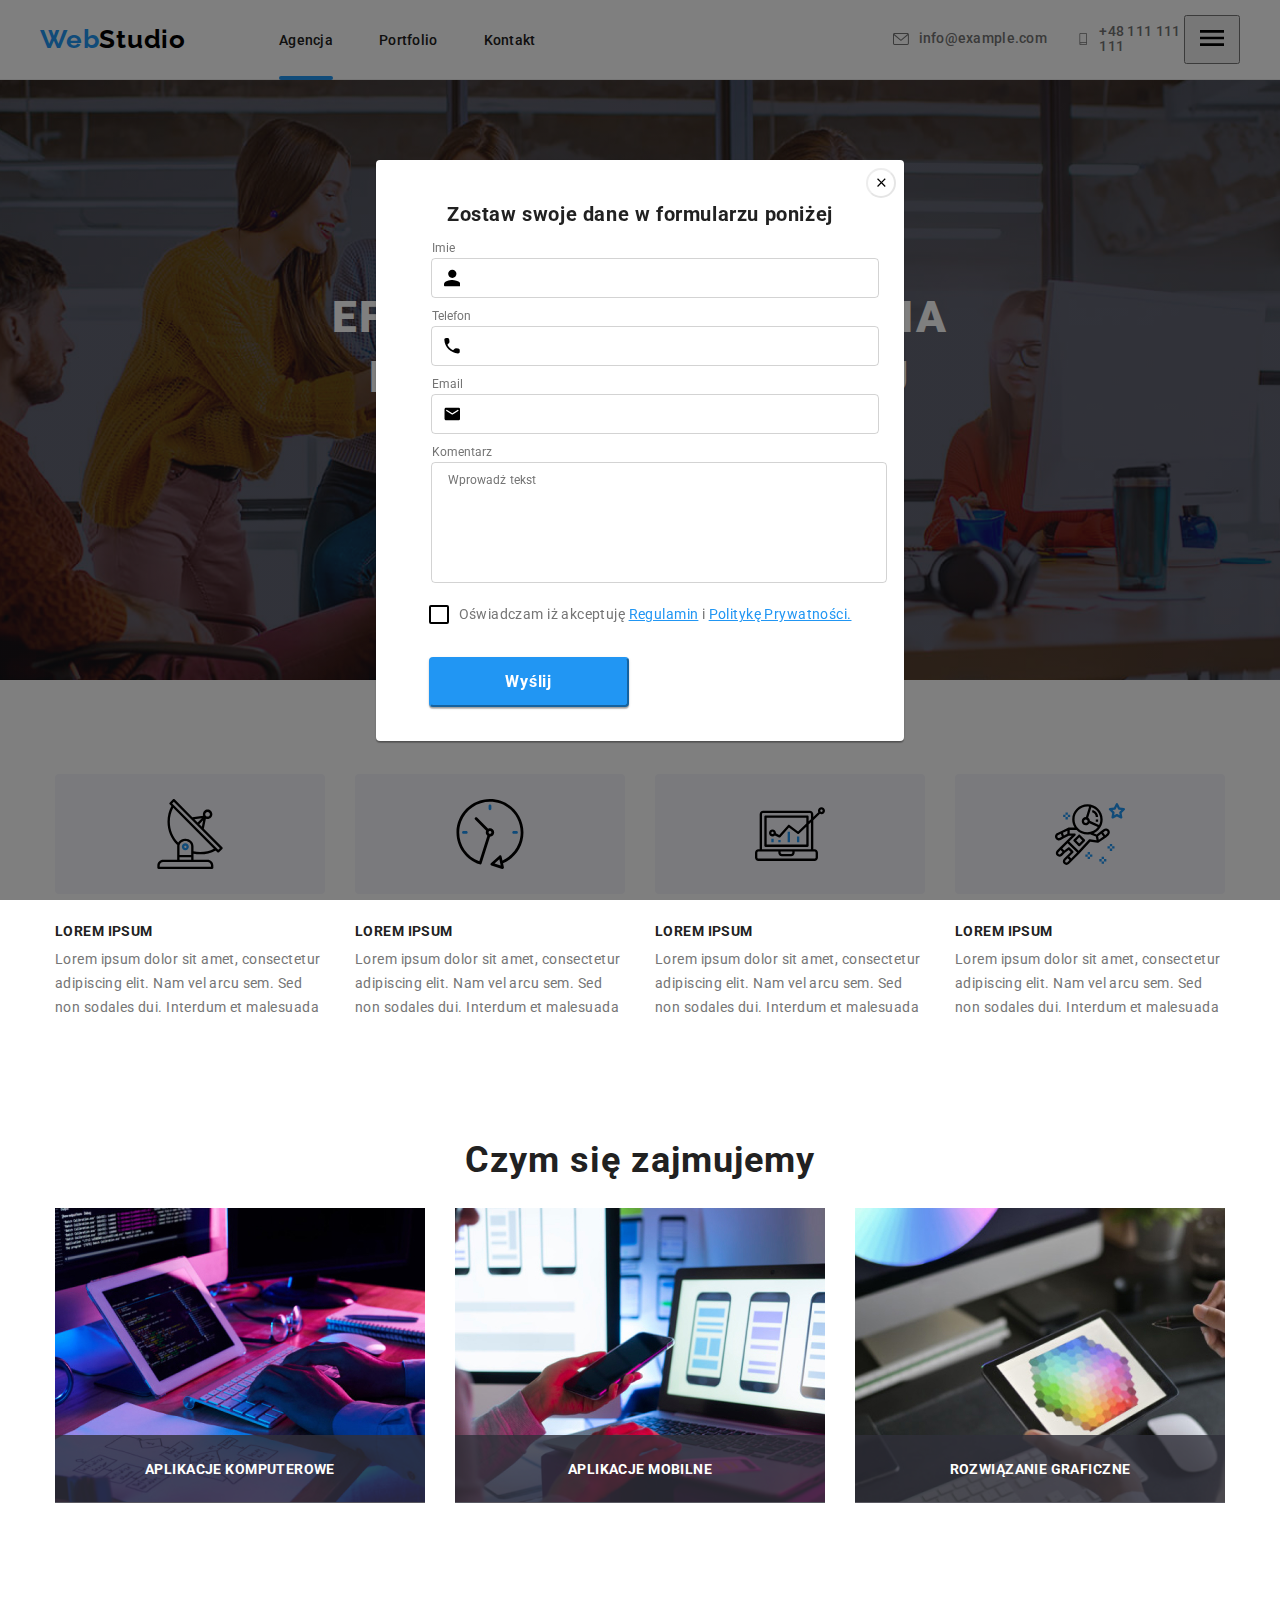
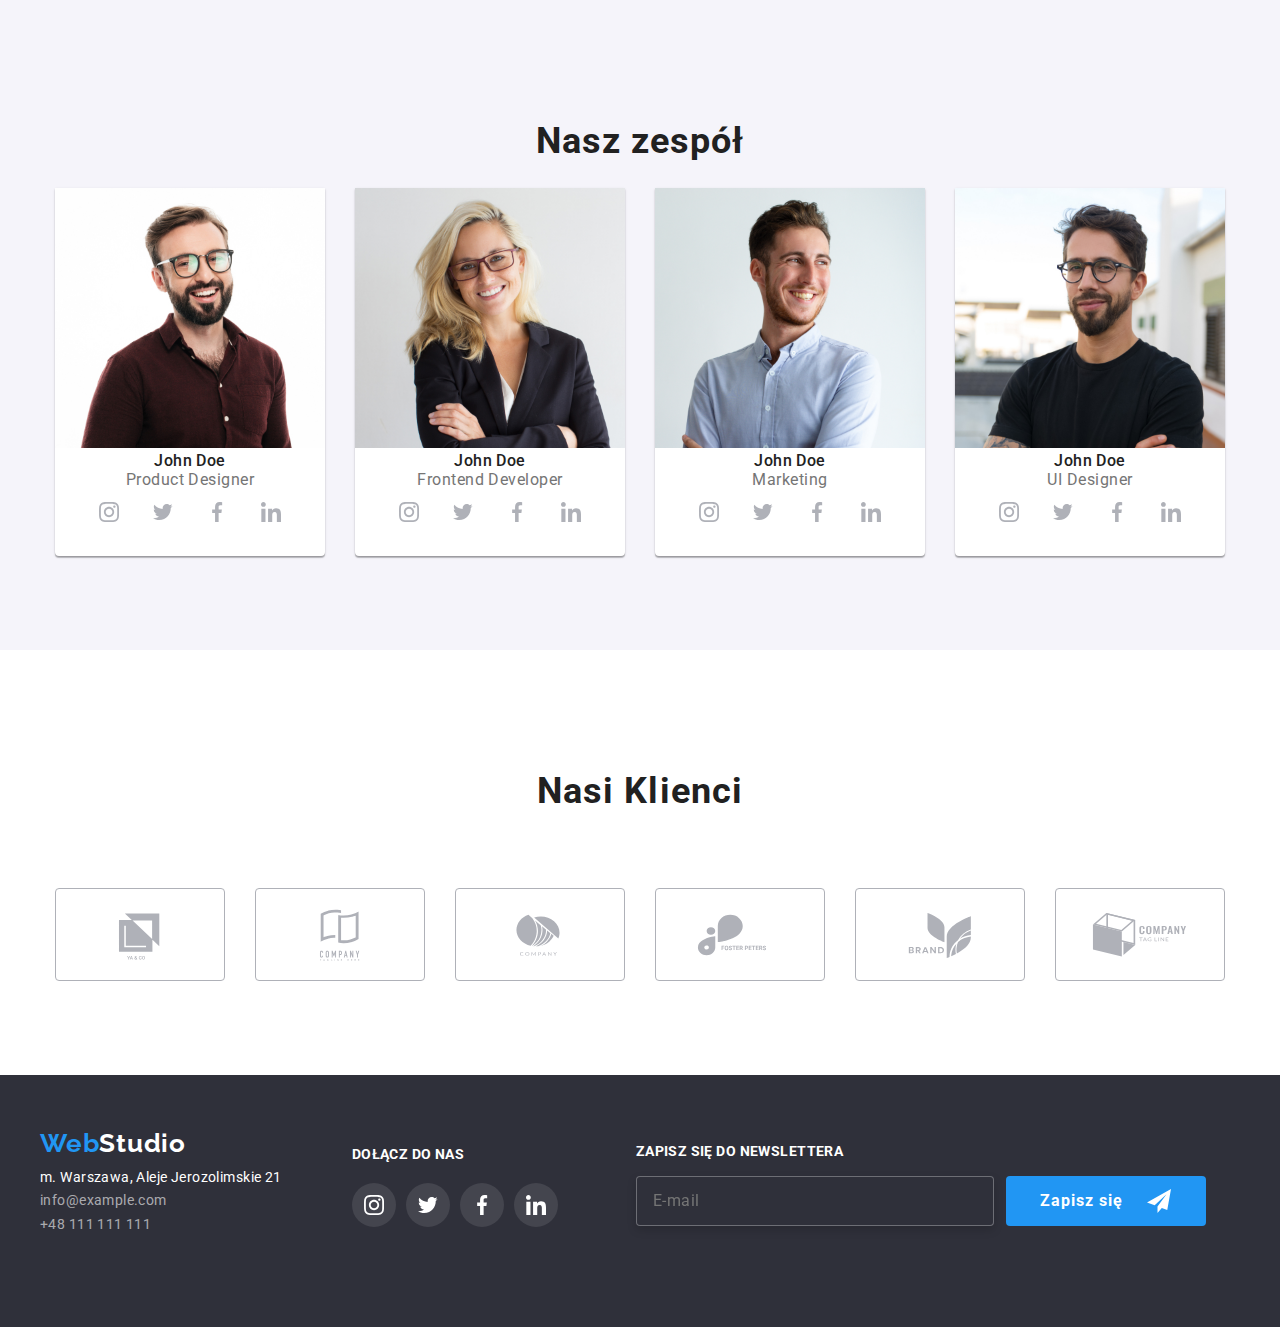
==== commit f67f55df: "only mob menu to do" ====
--- a/index.html
+++ b/index.html
@@ -379,7 +379,8 @@
       </div>
     </footer>
 
-    <div class="backdrop is-hidden" data-modal>
+    <div class="backdrop" data-modal>
+      <!--dodac klase is-hidden -->
       <div class="modal">
         <button class="modal-close-button" data-modal-close>
           <svg class="modal__icon" width="18" height="18">
@@ -387,66 +388,68 @@
           </svg>
         </button>
         <form class="form">
-          <p class="form__heading">Zostaw swoje dane w formularzu poniżej</p>
-          <fieldset class="form__fieldset">
-            <label class="form__label" for="name">Imie</label>
-            <svg class="form-icon" width="18" height="18">
-              <use href="images/icons.svg#icon-person"></use>
-            </svg>
-            <input
-              id="name"
-              name="name"
-              class="form__input"
-              type="text"
-              required
-              minlength="2"
-              maxlength="10" />
-          </fieldset>
-          <fieldset class="form__fieldset">
-            <label class="form__label" for="telephone">Telefon</label>
-            <svg class="form-icon" width="18" height="18">
-              <use href="images/icons.svg#icon-telephone"></use>
-            </svg>
-            <input id="telephone" name="telephone" class="form__input" type="tel" required />
-          </fieldset>
-          <fieldset class="form__fieldset">
-            <label class="form__label" for="email"> Email</label>
-            <svg class="form-icon" width="18" height="18">
-              <use href="images/icons.svg#icon-form-envelope"></use>
-            </svg>
-            <input id="email" name="email" class="form__input" type="email" required />
-          </fieldset>
-          <fieldset class="form-textarea__wrapper">
-            <label class="form__label" for="comment">Komentarz</label>
-            <textarea
-              placeholder="Wprowadź tekst"
-              id="comment"
-              name="comment"
-              class="form-textarea"
-              rows="9"
-              maxlength="200"></textarea>
-          </fieldset>
-          <fielset class="form-privacy-policy">
-            <input
-              type="checkbox"
-              id="form-checkbox"
-              name="form-checkbox"
-              class="form-checkbox"
-              required />
-            <label class="form-privacy-policy__label" for="form-checkbox">
-              Oświadczam iż akceptuję&nbsp
-              <a class="form-privacy-policy-link" href="#">Regulamin</a> &nbspi&nbsp
-              <a class="form-privacy-policy-link" href="#">Politykę Prywatności.</a>
-            </label>
-            <div class="checkmark">
-              <svg width="11" height="8">
-                <use href="images/icons.svg#icon-checkmark"></use>
-              </svg>
-            </div>
-          </fielset>
-          <button class="form__button" type="submit">
-            <span>Wyślij</span>
-          </button>
+          <div class="form__wrapper">
+            <p class="form__heading">Zostaw swoje dane w formularzu poniżej</p>
+            <fieldset class="form__fieldset">
+              <label class="form__label" for="name">Imie</label>
+              <svg class="form-icon" width="18" height="18">
+                <use href="images/icons.svg#icon-person"></use>
+              </svg>
+              <input
+                id="name"
+                name="name"
+                class="form__input"
+                type="text"
+                required
+                minlength="2"
+                maxlength="10" />
+            </fieldset>
+            <fieldset class="form__fieldset">
+              <label class="form__label" for="telephone">Telefon</label>
+              <svg class="form-icon" width="18" height="18">
+                <use href="images/icons.svg#icon-telephone"></use>
+              </svg>
+              <input id="telephone" name="telephone" class="form__input" type="tel" required />
+            </fieldset>
+            <fieldset class="form__fieldset">
+              <label class="form__label" for="email"> Email</label>
+              <svg class="form-icon" width="18" height="18">
+                <use href="images/icons.svg#icon-form-envelope"></use>
+              </svg>
+              <input id="email" name="email" class="form__input" type="email" required />
+            </fieldset>
+            <fieldset class="form-textarea__wrapper">
+              <label class="form__label" for="comment">Komentarz</label>
+              <textarea
+                placeholder="Wprowadź tekst"
+                id="comment"
+                name="comment"
+                class="form-textarea"
+                rows="9"
+                maxlength="200"></textarea>
+            </fieldset>
+            <fielset class="form-privacy-policy">
+              <input
+                type="checkbox"
+                id="form-checkbox"
+                name="form-checkbox"
+                class="form-checkbox"
+                required />
+              <label class="form-privacy-policy__label" for="form-checkbox">
+                Oświadczam iż akceptuję&nbsp
+                <a class="form-privacy-policy-link" href="#">Regulamin</a> &nbspi&nbsp
+                <a class="form-privacy-policy-link" href="#">Politykę Prywatności.</a>
+              </label>
+              <div class="checkmark">
+                <svg width="11" height="8">
+                  <use href="images/icons.svg#icon-checkmark"></use>
+                </svg>
+              </div>
+            </fielset>
+            <button class="form__button" type="submit">
+              <span>Wyślij</span>
+            </button>
+          </div>
         </form>
       </div>
     </div>
--- a/css/main.min.css
+++ b/css/main.min.css
@@ -1 +1 @@
-:root{--primary-text-color: #212121;--secondary-text-color: #757575;--background-color: #2f303a;--color-white: #ffffff;--color-blue: #2196f3;--icon-color: #afb1b8;--cubic-bezier: cubic-bezier(0.4, 0, 0.2, 1)}body{font-family:"Roboto",sans-serif;color:var(--primary-text-color);margin:0}p{margin:0;padding:0}ul{margin:0;padding:0}h1,h2,h4{margin:0;padding:0}.web-color{color:var(--color-blue)}.section{padding-top:94px;padding-bottom:94px;margin:0 auto}.current-page::after{content:"";position:absolute;left:0;right:0;bottom:-32px;background-color:var(--color-blue);width:100%;height:4px;border-radius:2px}@media screen and (min-width: 320px)and (max-width: 480px){.section{padding-top:60px;padding-bottom:60px;margin:0 auto}}@media screen and (min-width: 1201px){.header{border-bottom:1px solid #ececec;background-color:var(--color-white);display:flex;justify-content:center;align-items:center}.header__wrapper{display:flex;align-items:center;width:1200px}.header__logo{font-family:"Raleway",sans-serif;font-style:normal;font-weight:700;font-size:26px;letter-spacing:.03em;line-height:1.19;color:#000;text-decoration:none;margin:0;display:block;margin-right:93px;padding:24px 0 24px 0}.navigation__list{display:flex;margin:0;list-style:none;gap:46px;margin-right:345px}.nav-element{position:relative;font-style:normal;font-weight:500;font-size:14px;line-height:1.14;letter-spacing:.02em;text-decoration:none;color:var(--primary-text-color);transition:color 250ms var(--cubic-bezier)}.nav-element:hover,.nav-element:focus{color:var(--color-blue);cursor:pointer}.header-contact-list{display:flex;align-items:center;justify-content:flex-end;gap:30px;list-style:none;margin-left:12px}.header-contact-list__element{display:flex;align-items:center;gap:10px}.header-contact-list__element:hover .header-contact__icon{cursor:pointer;fill:var(--color-blue)}.header__contact{font-style:normal;font-weight:500;font-size:14px;line-height:1.14;letter-spacing:.02em;color:var(--secondary-text-color);text-decoration:none;transition:color 250ms var(--cubic-bezier)}.header__contact:hover,.header__contact:focus{color:var(--color-blue);cursor:pointer}.header-contact__icon{fill:var(--secondary-text-color);transition:fill 250ms var(--cubic-bezier)}}@media screen and (min-width: 320px)and (max-width: 480px){.header{border-bottom:1px solid #ececec;background-color:var(--color-white);display:flex;justify-content:center;align-items:center}.header__wrapper{display:flex;align-items:center;width:1200px}.header__logo{font-family:"Raleway",sans-serif;font-style:normal;font-weight:700;font-size:24px;letter-spacing:.03em;line-height:1.17;color:#000;text-decoration:none;margin:0;display:block;padding:16px 0 16px 15px}.navigation{display:none}.navigation__list{display:flex;margin:0;list-style:none;gap:46px;margin-right:345px}.nav-element{position:relative;font-style:normal;font-weight:500;font-size:14px;line-height:1.14;letter-spacing:.02em;text-decoration:none;color:var(--primary-text-color);transition:color 250ms var(--cubic-bezier)}.nav-element:hover,.nav-element:focus{color:var(--color-blue);cursor:pointer}.header-contact-list{display:flex;align-items:center;justify-content:flex-end;gap:30px;list-style:none;margin-left:12px}.header-contact-list__element{display:flex;align-items:center;gap:10px}.header-contact-list__element:hover .header-contact__icon{cursor:pointer;fill:var(--color-blue)}.header__contact{display:none;font-style:normal;font-weight:500;font-size:14px;line-height:1.14;letter-spacing:.02em;color:var(--secondary-text-color);text-decoration:none;transition:color 250ms var(--cubic-bezier)}.header__contact:hover,.header__contact:focus{color:var(--color-blue);cursor:pointer}.header-contact__icon{fill:var(--secondary-text-color);transition:fill 250ms var(--cubic-bezier)}.mobile-menu__button{border:none;padding:0;width:40px;height:40px;background-color:var(--color-white);position:absolute;top:10px;right:10px}}@media screen and (min-width: 1201px){.banner{background-image:linear-gradient(rgba(47, 48, 58, 0.4), rgba(47, 48, 58, 0.4)),url(../images/banner-background.jpg);background-position:center;background-repeat:no-repeat;display:flex;flex-direction:column;align-items:center;justify-content:center;padding-bottom:208px;padding-top:208px}.banner__heading{font-style:normal;font-weight:900;font-size:44px;line-height:1.36;letter-spacing:.06em;text-transform:uppercase;color:var(--color-white);text-align:center;padding-bottom:30px;max-width:696px}.banner__button{font-style:normal;font-weight:700;font-size:16px;line-height:1.88;letter-spacing:.06em;color:var(--color-white);background-color:var(--color-blue);border:1px solid var(--color-blue);border-radius:4px;cursor:pointer}}@media screen and (min-width: 320px)and (max-width: 480px){.banner{background-image:linear-gradient(rgba(47, 48, 58, 0.4), rgba(47, 48, 58, 0.4)),url(../images/banner-background.jpg);background-position:center;background-repeat:no-repeat;background-size:cover;display:flex;flex-direction:column;align-items:center;justify-content:center;width:100vw;height:400px}.banner__heading{font-style:normal;font-weight:900;font-size:26px;line-height:1.62;letter-spacing:.06em;text-transform:uppercase;color:var(--color-white);text-align:center;padding-bottom:30px;max-width:696px}.banner__button{font-style:normal;font-weight:700;font-size:16px;line-height:1.88;letter-spacing:.06em;color:var(--color-white);background-color:var(--color-blue);border:1px solid var(--color-blue);border-radius:4px;cursor:pointer;width:200px;height:50px}}@media screen and (min-device-pixel-ratio: 2),(-webkit-min-device-pixel-ratio: 2),(min-resolution: 192dpi),(min-resolution: 2dppx){.banner{background-image:linear-gradient(rgba(47, 48, 58, 0.4), rgba(47, 48, 58, 0.4)),url("/images/banner-backgroundx2.jpg")}}.modal{width:528px;height:581px;background-color:var(--color-white);box-shadow:0px 1px 3px rgba(0,0,0,.12),0px 1px 1px rgba(0,0,0,.14),0px 2px 1px rgba(0,0,0,.2);margin:auto;display:flex;flex-direction:row;position:relative;border-radius:4px}.modal-close-button{display:flex;position:absolute;top:8px;right:8px;align-items:center;height:30px;width:30px;border-radius:50%;border-color:rgba(0,0,0,.1);background-color:var(--color-white);cursor:pointer}.modal__icon{cursor:pointer;margin:0;padding:0}.backdrop{position:fixed;display:flex;left:0;top:0;width:100%;height:100%;background-color:rgba(0,0,0,.5);z-index:2;transition:transform 250ms}.is-hidden{visibility:1;opacity:1;pointer-events:all;transform:scale(0)}.form{display:flex;flex-direction:column;align-items:center;width:528px;height:581px;padding-inline:40px;padding-top:40px}.form__heading{font-family:"Roboto";font-style:normal;font-weight:700;font-size:20px;line-height:1.43;text-align:center;letter-spacing:.03em;color:var(--primary-text-color);margin-bottom:30px}.form__fieldset{display:flex;align-items:center;position:relative;margin-bottom:28px;border:1px solid rgba(33,33,33,.2);border-radius:4px;width:100%;padding-block:10px;padding-inline:12px;transition:border-color 250ms var(--cubic-bezier),fill 250ms var(--cubic-bezier)}.form__fieldset:has(.form__input:focus){border-color:var(--color-blue);fill:var(--color-blue)}.form__label{position:absolute;top:-16px;left:0;font-family:"Roboto";font-style:normal;font-weight:400;font-size:12px;line-height:.88;letter-spacing:.01em;color:var(--secondary-text-color)}.form__input{border:none;width:100%;margin-left:12px;outline:none}.form-textarea__wrapper{display:flex;align-items:center;position:relative;margin-bottom:20px;border:1px solid rgba(33,33,33,.2);border-radius:4px;width:100%;padding-block:12px;padding-inline:16px;transition:border-color 250ms var(--cubic-bezier)}.form-textarea__wrapper:has(.form-textarea:focus){border-color:var(--color-blue)}.form-textarea{width:100%;border:none;font-family:"Roboto";font-style:normal;font-weight:400;font-size:12px;line-height:.88;letter-spacing:.01em;color:rgba(117,117,117,.5);padding:0;resize:none;outline:none}.form-privacy-policy{position:relative;display:flex;align-items:center;margin-bottom:30px}.form-privacy-policy__label{margin-left:7px;font-family:"Roboto";font-style:normal;font-weight:400;font-size:14px;line-height:1.71;letter-spacing:.03em;color:var(--secondary-text-color);cursor:pointer;display:flex;align-items:center}.form-privacy-policy-link{color:var(--color-blue)}.form-privacy-policy__label::before{content:"";width:16px;height:15px;position:absolute;left:0;border:2px solid #000;border-radius:2px;transition:background-color 250ms var(--cubic-bezier),border-color 250ms var(--cubic-bezier)}.form-privacy-policy input[type=checkbox]:checked+.form-privacy-policy__label::before{background-color:var(--color-blue);border-color:var(--color-blue)}.form-checkbox{cursor:pointer;width:16px;height:15px;opacity:0;z-index:1}.checkmark{position:absolute;display:flex;align-items:center;justify-content:center;cursor:pointer;width:16px;height:15px;left:1px;opacity:1}.form__button{font-family:"Roboto";font-style:normal;font-weight:700;font-size:16px;line-height:1.88px;letter-spacing:.06em;color:var(--color-white);width:200px;height:50px;background-color:var(--color-blue);border-color:var(--color-blue);box-shadow:0px 1px 3px rgba(0,0,0,.12),0px 1px 1px rgba(0,0,0,.14),0px 2px 1px rgba(0,0,0,.2);border-radius:4px;padding:0;cursor:pointer}@media screen and (min-width: 1201px){.description{display:flex;flex-wrap:wrap;justify-content:center;max-width:1200px}.description__list{display:flex;flex-direction:row;max-width:1600px;padding-bottom:94px}.description-list__item{list-style:none;margin-left:15px;margin-right:15px}.description-icon__wrapper{background-color:#f5f4fa;display:flex;justify-content:center;align-items:center;margin-bottom:30px;padding:25px 0 25px 0;border-radius:4px}.description__heading{font-style:normal;font-weight:700;font-size:14px;letter-spacing:.03em;line-height:1;text-transform:uppercase;padding-bottom:10px}.description__text{font-style:normal;font-weight:400;font-size:14px;line-height:1.71;letter-spacing:.03em;color:var(--secondary-text-color)}}@media screen and (min-width: 320px)and (max-width: 480px){.description{display:flex;flex-direction:column;justify-content:center;max-width:480px}.description__list{display:flex;flex-direction:column;max-width:1600px;gap:30px}.description-list__item{list-style:none;margin-left:15px;margin-right:15px}.description-icon__wrapper{background-color:#f5f4fa;display:flex;justify-content:center;align-items:center;margin-bottom:30px;padding:25px 0 25px 0;border-radius:4px}.description__heading{font-style:normal;font-weight:700;font-size:14px;letter-spacing:.03em;line-height:1.143;text-transform:uppercase;padding-bottom:10px;text-align:center}.description__text{font-style:normal;font-weight:400;font-size:14px;line-height:1.71;letter-spacing:.03em;color:var(--secondary-text-color)}}.services{display:flex;flex-direction:column;max-width:1200x}.services__heading{font-style:normal;font-weight:700;font-size:36px;letter-spacing:.03em;line-height:2.62;text-align:center}.services__list{position:relative;display:flex;flex-direction:row;justify-content:center;list-style:none}.services-list__element{margin-left:15px;margin-right:15px}.services__image{width:370px;height:294px}.services__description{font-family:"Roboto";font-style:normal;font-weight:700;font-size:14px;line-height:1;letter-spacing:.03em;text-transform:uppercase;text-align:center;color:var(--color-white);position:absolute;bottom:3px;width:370px;background:rgba(47,48,58,.8);padding-block:27px}@media screen and (min-width: 320px)and (max-width: 480px){.services{display:flex;flex-direction:column;max-width:1200x;display:none}.services__heading{font-style:normal;font-weight:700;font-size:36px;letter-spacing:.03em;line-height:2.62;text-align:center}.services__list{position:relative;display:flex;flex-direction:row;justify-content:center;list-style:none}.services-list__element{margin-left:15px;margin-right:15px}.services__image{width:370px;height:294px}.services__description{font-family:"Roboto";font-style:normal;font-weight:700;font-size:14px;line-height:1;letter-spacing:.03em;text-transform:uppercase;text-align:center;color:var(--color-white);position:absolute;bottom:3px;width:370px;background:rgba(47,48,58,.8);padding-block:27px}}@media screen and (min-width: 1200px){.team{background-color:#f5f4fa}.team__heading{font-style:normal;font-weight:700;font-size:36px;letter-spacing:.03em;line-height:2.62;text-align:center}.team-card__list{display:flex;flex-direction:row;justify-content:center}.team-card__list-element{width:270px;height:368px;background-color:var(--color-white);box-shadow:0px 1px 3px rgba(0,0,0,.12),0px 1px 1px rgba(0,0,0,.14),0px 2px 1px rgba(0,0,0,.2);border-radius:0px 0px 4px 4px;margin-left:15px;margin-right:15px;list-style:none}.team-card__name{font-style:normal;font-weight:500;font-size:16px;letter-spacing:.03em;line-height:1.18;text-align:center}.team-card__job{font-style:normal;font-weight:400;font-size:16px;line-height:1.18;letter-spacing:.03em;color:var(--secondary-text-color);text-align:center}.team-icons__list{display:flex;justify-content:center;gap:10px}.team-icons__list-element{display:flex;justify-content:center;align-items:center;width:44px;height:44px;border-radius:50%;transition:background-color 250ms var(--cubic-bezier)}.team-icons__list-element:hover{background-color:var(--color-blue);cursor:pointer}.team-icons__icon{fill:var(--icon-color);transition:fill 250ms var(--cubic-bezier)}.team-icons__list-element:hover .team-icons__icon{fill:var(--color-white)}}@media screen and (min-width: 320px)and (max-width: 480px){.team{background-color:#f5f4fa;padding-bottom:30px;padding-top:50px}.team__heading{font-style:normal;font-weight:700;font-size:28px;letter-spacing:.03em;line-height:1.18;text-align:center;margin-bottom:30px}.team-card__list{display:flex;flex-direction:column;justify-content:center;width:100%}.team-card__list-element{width:calc(100% - 30px);background-color:var(--color-white);box-shadow:0px 1px 3px rgba(0,0,0,.12),0px 1px 1px rgba(0,0,0,.14),0px 2px 1px rgba(0,0,0,.2);border-radius:0px 0px 4px 4px;margin-left:15px;margin-right:15px;list-style:none;margin-bottom:30px}.team-card__list-element img{width:100%;height:200%}.team-card__name{font-style:normal;font-weight:500;font-size:16px;letter-spacing:.03em;line-height:1.18;text-align:center;margin-top:30px}.team-card__job{font-style:normal;font-weight:400;font-size:16px;line-height:1.18;letter-spacing:.03em;color:var(--secondary-text-color);text-align:center;margin-top:10px}.team-icons__wrapper{padding-bottom:24px;margin-top:16px}.team-icons__list{display:flex;justify-content:center;gap:10px}.team-icons__list-element{display:flex;justify-content:center;align-items:center;width:44px;height:44px;border-radius:50%;transition:background-color 250ms var(--cubic-bezier)}.team-icons__list-element:hover{background-color:var(--color-blue);cursor:pointer}.team-icons__icon{fill:var(--icon-color);transition:fill 250ms var(--cubic-bezier)}.team-icons__list-element:hover .team-icons__icon{fill:var(--color-white)}}@media screen and (min-width: 1201px){.clients__heading{font-style:normal;font-weight:700;font-size:36px;letter-spacing:.03em;line-height:2.62;text-align:center;padding-bottom:50px}.clients__list{display:flex;justify-content:center;gap:30px}.clients__list-element{list-style:none}.clients-icon__wrapper{display:flex;justify-content:center;align-items:center;border:1px solid #afb1b8;border-radius:4px;padding:17px 31px 14px 31px;transition:border-color 250ms var(--cubic-bezier)}.clients-icon__wrapper:hover{border-color:var(--color-blue);cursor:pointer}.clients__icon{fill:var(--icon-color);transition:fill 250ms var(--cubic-bezier)}.clients-icon__wrapper:hover .clients__icon{fill:var(--color-blue)}}@media screen and (min-width: 320px)and (max-width: 480px){.clients{width:100%}.clients__heading{font-style:normal;font-weight:700;font-size:28px;letter-spacing:.03em;line-height:1.18;text-align:center;margin-bottom:30px}.clients__list{display:flex;flex-wrap:wrap;align-items:center;justify-content:center;gap:30px;margin-inline:15px}.clients__list-element{list-style:none;width:46.66%;height:92px}.clients-icon__wrapper{display:flex;justify-content:center;align-items:center;border:1px solid #afb1b8;border-radius:4px;padding:17px 31px 14px 31px;transition:border-color 250ms var(--cubic-bezier)}.clients-icon__wrapper:hover{border-color:var(--color-blue);cursor:pointer}.clients__icon{fill:var(--icon-color);transition:fill 250ms var(--cubic-bezier)}.clients-icon__wrapper:hover .clients__icon{fill:var(--color-blue)}}@media screen and (min-width: 1201px){.footer{background-color:var(--background-color);display:flex;justify-content:center}.footer__wrapper{width:1200px;display:flex;align-items:center;position:relative}.footer__logo{font-family:"Raleway",sans-serif;font-style:normal;font-weight:700;font-size:26px;letter-spacing:.03em;line-height:1;color:var(--color-white);text-decoration:none;display:block;position:absolute;top:55px}.address__list{list-style:none;margin-right:70px}.footer-address__address{font-style:normal;font-weight:400;font-size:14px;letter-spacing:.03em;line-height:1.71;color:var(--color-white);margin:0;padding-block:9px}.footer-address__contact{font-style:normal;font-weight:400;font-size:14px;letter-spacing:.03em;line-height:1.71;color:rgba(255,255,255,.6);margin:0;padding-block:9px;text-decoration:none}.footer-address__contact:hover{cursor:pointer;color:var(--color-blue)}.social{height:80px;padding:72px 0 100px 0}.social__headline{font-family:"Roboto";font-style:normal;font-weight:700;font-size:14px;line-height:1.14;letter-spacing:.03em;text-transform:uppercase;color:var(--color-white);margin-bottom:20px}.social__list{display:flex;list-style:none;gap:10px}.social-list__element{display:flex;align-items:center;justify-content:center;width:44px;height:44px;background-color:rgba(255,255,255,.1);border-radius:50%;transition:background-color 250ms var(--cubic-bezier)}.social-list__element:hover,.social-list__element:focus{background-color:var(--color-blue);cursor:pointer}.social__icon{fill:var(--color-white)}.newsletter{margin-left:78px;position:relative}.newsletter__form{width:570px;display:flex;align-items:center}.newsletter-form__label{font-family:"Roboto";font-style:normal;font-weight:700;font-size:14px;line-height:1.14;letter-spacing:.03em;text-transform:uppercase;color:var(--color-white);width:100%;position:absolute;top:-32px}.newsletter-form__input{border:1px solid rgba(255,255,255,.3);filter:drop-shadow(0px 4px 4px rgba(0, 0, 0, 0.15));border-radius:4px;background-color:var(--background-color);font-family:"Roboto";font-style:normal;font-weight:400;font-size:16px;line-height:1.25;display:flex;align-items:center;letter-spacing:.03em;color:rgba(255,255,255,.6);padding:14px 0px 14px 16px;width:340px}.newsletter__button{padding:0;display:flex;align-items:center;justify-content:center;width:200px;height:50px;background-color:var(--color-blue);border:none;border-radius:4px;color:var(--color-white);cursor:pointer;margin-left:12px}.newsletter-button__text{font-family:"Roboto";font-style:normal;font-weight:700;font-size:16px;line-height:1.88;letter-spacing:.06em;text-align:center}.newsletter-button__icon{margin-left:24px}}@media screen and (min-width: 320px)and (max-width: 480px){.footer{background-color:var(--background-color);display:flex;justify-content:center;padding-block:60px}.footer__wrapper{width:100%;display:flex;flex-direction:column;align-items:center;position:relative}.footer__logo{font-family:"Raleway",sans-serif;font-style:normal;font-weight:700;font-size:24px;line-height:1.167;letter-spacing:.03em;color:var(--color-white);text-decoration:none;display:block}.address__list{list-style:none;display:flex;flex-direction:column;align-items:center;margin-top:20px}.footer-address__address{font-style:normal;font-weight:400;font-size:14px;letter-spacing:.03em;line-height:1.71;color:var(--color-white);margin:0;padding-block:9px}.footer-address__contact{font-style:normal;font-weight:400;font-size:14px;letter-spacing:.03em;line-height:1.71;color:rgba(255,255,255,.6);margin:0;padding-block:9px;text-decoration:none}.footer-address__contact:hover{cursor:pointer;color:var(--color-blue)}.social{height:80px;margin-block:60px}.social__headline{font-family:"Roboto";font-style:normal;font-weight:700;font-size:14px;line-height:1.14;letter-spacing:.03em;text-transform:uppercase;color:var(--color-white);margin-bottom:20px;text-align:center}.social__list{display:flex;list-style:none;gap:10px}.social-list__element{display:flex;align-items:center;justify-content:center;width:44px;height:44px;background-color:rgba(255,255,255,.1);border-radius:50%;transition:background-color 250ms var(--cubic-bezier)}.social-list__element:hover,.social-list__element:focus{background-color:var(--color-blue);cursor:pointer}.social__icon{fill:var(--color-white)}.newsletter{position:relative}.newsletter__form{width:100vw;display:flex;flex-direction:column;align-items:center}.newsletter-form__label{font-family:"Roboto";font-style:normal;font-weight:700;font-size:14px;line-height:1.14;letter-spacing:.03em;text-transform:uppercase;color:var(--color-white);text-align:center;margin-bottom:20px}.newsletter-form__input{border:1px solid rgba(255,255,255,.3);filter:drop-shadow(0px 4px 4px rgba(0, 0, 0, 0.15));border-radius:4px;background-color:var(--background-color);font-family:"Roboto";font-style:normal;font-weight:400;font-size:16px;line-height:1.25;display:flex;align-items:center;letter-spacing:.03em;color:rgba(255,255,255,.6);padding:14px 0px 14px 16px;width:90%;margin-bottom:20px}.newsletter__button{padding:0;display:flex;align-items:center;justify-content:center;width:200px;height:50px;background-color:var(--color-blue);border:none;border-radius:4px;color:var(--color-white);cursor:pointer}.newsletter-button__text{font-family:"Roboto";font-style:normal;font-weight:700;font-size:16px;line-height:1.88;letter-spacing:.06em;text-align:center}.newsletter-button__icon{margin-left:24px}}.container{max-width:1200px;background-color:var(--color-white)}.portfolio-selector-list{display:flex;justify-content:center;padding-bottom:34px;list-style:none}.portfolio-selector-list-element{margin-left:4px;margin-right:4px}.portfolio-selector-button{font-family:inherit;font-style:normal;font-weight:500;font-size:16px;letter-spacing:.03em;line-height:1.62;text-align:center;color:var(--primary-text-color);background-color:#f5f4fa;border:1px solid #f5f4fa;border-radius:4px;transition:color 250ms var(--cubic-bezier),background-color 250ms var(--cubic-bezier),border 250ms var(--cubic-bezier),box-shadow 250ms var(--cubic-bezier)}.portfolio-selector-button:hover,.portfolio-selector-button:focus{color:var(--color-white);background-color:var(--color-blue);cursor:pointer;border:1px solid var(--color-blue);box-shadow:0px 3px 1px rgba(0,0,0,.1),0px 1px 2px rgba(0,0,0,.08),0px 2px 2px rgba(0,0,0,.12);outline:var(--color-blue)}.projects{display:flex;justify-content:center;flex-wrap:wrap;gap:30px;list-style:none}.project-element{height:404px;position:relative;background:var(--color-white);border-bottom:1px solid #eee;transition:box-shadow 250ms var(--cubic-bezier)}.project-element:hover{cursor:pointer;box-shadow:0px 1px 1px rgba(0,0,0,.12),0px 4px 4px rgba(0,0,0,.06),1px 4px 6px rgba(0,0,0,.16)}.project-element-title{font-style:normal;font-weight:700;font-size:18px;line-height:2;letter-spacing:.06em}.project-element-type{font-style:normal;font-weight:400;font-size:16px;line-height:1.88;letter-spacing:.03em;color:var(--secondary-text-color)}.project-element:hover .image-overlay{height:294px}.image-overlay{position:absolute;bottom:109.5px;left:0;right:0;width:100%;height:0px;background-color:rgba(33,150,243,.9);overflow:hidden;transition:height 250ms var(--cubic-bezier)}.image-overlay-text{font-family:"Roboto";font-style:normal;font-weight:400;font-size:18px;line-height:1.56;letter-spacing:.03em;color:var(--color-white);padding:49px 45px 49px 25px}@media screen and (min-width: 320px)and (max-width: 480px){.header__menu{border:none;padding:0;width:40px;height:40px;background-color:var(--color-white);position:absolute;top:10px;right:10px}.header__menu :hover{fill:var(--color-blue);cursor:pointer}}@media screen and (min-width: 1201px){.header__menu{display:none;border:none;padding:0;width:40px;height:40px;background-color:var(--color-white);position:absolute;top:10px;right:10px}.header__menu :hover{fill:var(--color-blue);cursor:pointer}}/*# sourceMappingURL=main.min.css.map */+:root{--primary-text-color: #212121;--secondary-text-color: #757575;--background-color: #2f303a;--color-white: #ffffff;--color-blue: #2196f3;--icon-color: #afb1b8;--cubic-bezier: cubic-bezier(0.4, 0, 0.2, 1)}body{font-family:"Roboto",sans-serif;color:var(--primary-text-color);margin:0}p{margin:0;padding:0}ul{margin:0;padding:0}h1,h2,h4{margin:0;padding:0}.web-color{color:var(--color-blue)}.section{padding-top:94px;padding-bottom:94px;margin:0 auto}.current-page::after{content:"";position:absolute;left:0;right:0;bottom:-32px;background-color:var(--color-blue);width:100%;height:4px;border-radius:2px}@media screen and (min-width: 320px)and (max-width: 480px){.section{padding-top:60px;padding-bottom:60px;margin:0 auto}}@media screen and (min-width: 1201px){.header{border-bottom:1px solid #ececec;background-color:var(--color-white);display:flex;justify-content:center;align-items:center}.header__wrapper{display:flex;align-items:center;width:1200px}.header__logo{font-family:"Raleway",sans-serif;font-style:normal;font-weight:700;font-size:26px;letter-spacing:.03em;line-height:1.19;color:#000;text-decoration:none;margin:0;display:block;margin-right:93px;padding:24px 0 24px 0}.navigation__list{display:flex;margin:0;list-style:none;gap:46px;margin-right:345px}.nav-element{position:relative;font-style:normal;font-weight:500;font-size:14px;line-height:1.14;letter-spacing:.02em;text-decoration:none;color:var(--primary-text-color);transition:color 250ms var(--cubic-bezier)}.nav-element:hover,.nav-element:focus{color:var(--color-blue);cursor:pointer}.header-contact-list{display:flex;align-items:center;justify-content:flex-end;gap:30px;list-style:none;margin-left:12px}.header-contact-list__element{display:flex;align-items:center;gap:10px}.header-contact-list__element:hover .header-contact__icon{cursor:pointer;fill:var(--color-blue)}.header__contact{font-style:normal;font-weight:500;font-size:14px;line-height:1.14;letter-spacing:.02em;color:var(--secondary-text-color);text-decoration:none;transition:color 250ms var(--cubic-bezier)}.header__contact:hover,.header__contact:focus{color:var(--color-blue);cursor:pointer}.header-contact__icon{fill:var(--secondary-text-color);transition:fill 250ms var(--cubic-bezier)}}@media screen and (min-width: 320px)and (max-width: 480px){.header{border-bottom:1px solid #ececec;background-color:var(--color-white);display:flex;justify-content:center;align-items:center}.header__wrapper{display:flex;align-items:center;width:1200px}.header__logo{font-family:"Raleway",sans-serif;font-style:normal;font-weight:700;font-size:24px;letter-spacing:.03em;line-height:1.17;color:#000;text-decoration:none;margin:0;display:block;padding:16px 0 16px 15px}.navigation{display:none}.navigation__list{display:flex;margin:0;list-style:none;gap:46px;margin-right:345px}.nav-element{position:relative;font-style:normal;font-weight:500;font-size:14px;line-height:1.14;letter-spacing:.02em;text-decoration:none;color:var(--primary-text-color);transition:color 250ms var(--cubic-bezier)}.nav-element:hover,.nav-element:focus{color:var(--color-blue);cursor:pointer}.header-contact-list{display:flex;align-items:center;justify-content:flex-end;gap:30px;list-style:none;margin-left:12px}.header-contact-list__element{display:flex;align-items:center;gap:10px}.header-contact-list__element:hover .header-contact__icon{cursor:pointer;fill:var(--color-blue)}.header__contact{display:none;font-style:normal;font-weight:500;font-size:14px;line-height:1.14;letter-spacing:.02em;color:var(--secondary-text-color);text-decoration:none;transition:color 250ms var(--cubic-bezier)}.header__contact:hover,.header__contact:focus{color:var(--color-blue);cursor:pointer}.header-contact__icon{fill:var(--secondary-text-color);transition:fill 250ms var(--cubic-bezier)}.mobile-menu__button{border:none;padding:0;width:40px;height:40px;background-color:var(--color-white);position:absolute;top:10px;right:10px}}@media screen and (min-width: 1201px){.banner{background-image:linear-gradient(rgba(47, 48, 58, 0.4), rgba(47, 48, 58, 0.4)),url(../images/banner-background.jpg);background-position:center;background-repeat:no-repeat;display:flex;flex-direction:column;align-items:center;justify-content:center;padding-bottom:208px;padding-top:208px}.banner__heading{font-style:normal;font-weight:900;font-size:44px;line-height:1.36;letter-spacing:.06em;text-transform:uppercase;color:var(--color-white);text-align:center;padding-bottom:30px;max-width:696px}.banner__button{font-style:normal;font-weight:700;font-size:16px;line-height:1.88;letter-spacing:.06em;color:var(--color-white);background-color:var(--color-blue);border:1px solid var(--color-blue);border-radius:4px;cursor:pointer}}@media screen and (min-width: 320px)and (max-width: 480px){.banner{background-image:linear-gradient(rgba(47, 48, 58, 0.4), rgba(47, 48, 58, 0.4)),url(../images/banner-background.jpg);background-position:center;background-repeat:no-repeat;background-size:cover;display:flex;flex-direction:column;align-items:center;justify-content:center;width:100vw;height:400px}.banner__heading{font-style:normal;font-weight:900;font-size:26px;line-height:1.62;letter-spacing:.06em;text-transform:uppercase;color:var(--color-white);text-align:center;padding-bottom:30px;max-width:696px}.banner__button{font-style:normal;font-weight:700;font-size:16px;line-height:1.88;letter-spacing:.06em;color:var(--color-white);background-color:var(--color-blue);border:1px solid var(--color-blue);border-radius:4px;cursor:pointer;width:200px;height:50px}}@media screen and (min-device-pixel-ratio: 2),(-webkit-min-device-pixel-ratio: 2),(min-resolution: 192dpi),(min-resolution: 2dppx){.banner{background-image:linear-gradient(rgba(47, 48, 58, 0.4), rgba(47, 48, 58, 0.4)),url("/images/banner-backgroundx2.jpg")}}@media screen and (min-width: 1200px){.modal{width:528px;height:581px;background-color:var(--color-white);box-shadow:0px 1px 3px rgba(0,0,0,.12),0px 1px 1px rgba(0,0,0,.14),0px 2px 1px rgba(0,0,0,.2);margin:auto;display:flex;flex-direction:row;position:relative;border-radius:4px}.modal-close-button{display:flex;position:absolute;top:8px;right:8px;align-items:center;height:30px;width:30px;border-radius:50%;border-color:rgba(0,0,0,.1);background-color:var(--color-white);cursor:pointer}.modal__icon{cursor:pointer;margin:0;padding:0}.backdrop{position:fixed;display:flex;left:0;top:0;width:100%;height:100%;background-color:rgba(0,0,0,.5);z-index:2;transition:transform 250ms}.is-hidden{visibility:1;opacity:1;pointer-events:all;transform:scale(0)}}@media screen and (min-width: 320px)and (max-width: 480px){.modal{width:450px;height:609px;background-color:var(--color-white);box-shadow:0px 1px 3px rgba(0,0,0,.12),0px 1px 1px rgba(0,0,0,.14),0px 2px 1px rgba(0,0,0,.2);margin:auto;display:flex;flex-direction:row;position:relative;border-radius:4px}.modal-close-button{display:flex;position:absolute;top:8px;right:8px;align-items:center;height:30px;width:30px;border-radius:50%;border-color:rgba(0,0,0,.1);background-color:var(--color-white);cursor:pointer}.modal__icon{cursor:pointer;margin:0;padding:0}.backdrop{position:fixed;display:flex;left:0;top:0;width:100%;height:100%;background-color:rgba(0,0,0,.5);z-index:2;transition:transform 250ms}.is-hidden{visibility:1;opacity:1;pointer-events:all;transform:scale(0)}}@media screen and (min-width: 1200px){.form{display:flex;flex-direction:column;align-items:center;width:528px;height:581px;padding-inline:40px;padding-top:40px}.form__heading{font-family:"Roboto";font-style:normal;font-weight:700;font-size:20px;line-height:1.43;text-align:center;letter-spacing:.03em;color:var(--primary-text-color);margin-bottom:30px}.form__fieldset{display:flex;align-items:center;position:relative;margin-bottom:28px;border:1px solid rgba(33,33,33,.2);border-radius:4px;width:100%;padding-block:10px;padding-inline:12px;transition:border-color 250ms var(--cubic-bezier),fill 250ms var(--cubic-bezier)}.form__fieldset:has(.form__input:focus){border-color:var(--color-blue);fill:var(--color-blue)}.form__label{position:absolute;top:-16px;left:0;font-family:"Roboto";font-style:normal;font-weight:400;font-size:12px;line-height:.88;letter-spacing:.01em;color:var(--secondary-text-color)}.form__input{border:none;width:100%;margin-left:12px;outline:none}.form-textarea__wrapper{display:flex;align-items:center;position:relative;margin-bottom:20px;border:1px solid rgba(33,33,33,.2);border-radius:4px;width:100%;padding-block:12px;padding-inline:16px;transition:border-color 250ms var(--cubic-bezier)}.form-textarea__wrapper:has(.form-textarea:focus){border-color:var(--color-blue)}.form-textarea{width:100%;border:none;font-family:"Roboto";font-style:normal;font-weight:400;font-size:12px;line-height:.88;letter-spacing:.01em;color:rgba(117,117,117,.5);padding:0;resize:none;outline:none}.form-privacy-policy{position:relative;display:flex;align-items:center;margin-bottom:30px}.form-privacy-policy__label{margin-left:7px;font-family:"Roboto";font-style:normal;font-weight:400;font-size:14px;line-height:1.71;letter-spacing:.03em;color:var(--secondary-text-color);cursor:pointer;display:flex;align-items:center}.form-privacy-policy-link{color:var(--color-blue)}.form-privacy-policy__label::before{content:"";width:16px;height:15px;position:absolute;left:0;border:2px solid #000;border-radius:2px;transition:background-color 250ms var(--cubic-bezier),border-color 250ms var(--cubic-bezier)}.form-privacy-policy input[type=checkbox]:checked+.form-privacy-policy__label::before{background-color:var(--color-blue);border-color:var(--color-blue)}.form-checkbox{cursor:pointer;width:16px;height:15px;opacity:0;z-index:1}.checkmark{position:absolute;display:flex;align-items:center;justify-content:center;cursor:pointer;width:16px;height:15px;left:1px;opacity:1}.form__button{font-family:"Roboto";font-style:normal;font-weight:700;font-size:16px;line-height:1.88px;letter-spacing:.06em;color:var(--color-white);width:200px;height:50px;background-color:var(--color-blue);border-color:var(--color-blue);box-shadow:0px 1px 3px rgba(0,0,0,.12),0px 1px 1px rgba(0,0,0,.14),0px 2px 1px rgba(0,0,0,.2);border-radius:4px;padding:0;cursor:pointer}}@media screen and (min-width: 320px)and (max-width: 480px){.form{display:flex;flex-direction:column;align-items:center;width:450px;height:609px;padding-inline:40px;padding-top:40px}.form__heading{font-family:"Roboto";font-style:normal;font-weight:700;font-size:20px;line-height:1.43;text-align:center;letter-spacing:.03em;color:var(--primary-text-color);margin-bottom:30px}.form__fieldset{display:flex;align-items:center;position:relative;margin:0 0 28px 0;border:1px solid rgba(33,33,33,.2);border-radius:4px;width:calc(100% - 26px);padding:10px 12px 10px 12px;transition:border-color 250ms var(--cubic-bezier),fill 250ms var(--cubic-bezier)}.form__fieldset:has(.form__input:focus){border-color:var(--color-blue);fill:var(--color-blue)}.form__label{position:absolute;top:-16px;left:0;font-family:"Roboto";font-style:normal;font-weight:400;font-size:12px;line-height:1.17;letter-spacing:.01em;color:var(--secondary-text-color)}.form__input{border:none;width:100%;margin-left:12px;outline:none}.form-textarea__wrapper{display:flex;align-items:center;position:relative;margin-bottom:20px;border:1px solid rgba(33,33,33,.2);border-radius:4px;width:calc(100% - 34px);padding-block:12px;padding-inline:16px;transition:border-color 250ms var(--cubic-bezier)}.form-textarea__wrapper:has(.form-textarea:focus){border-color:var(--color-blue)}.form-textarea{width:100%;border:none;font-family:"Roboto";font-style:normal;font-weight:400;font-size:12px;line-height:.88;letter-spacing:.01em;color:rgba(117,117,117,.5);padding:0;resize:none;outline:none}.form-textarea::-moz-placeholder{font-family:"Roboto";font-style:normal;font-weight:400;font-size:14px;line-height:1.143;letter-spacing:.01em;color:rgba(117,117,117,.5)}.form-textarea:-ms-input-placeholder{font-family:"Roboto";font-style:normal;font-weight:400;font-size:14px;line-height:1.143;letter-spacing:.01em;color:rgba(117,117,117,.5)}.form-textarea::placeholder{font-family:"Roboto";font-style:normal;font-weight:400;font-size:14px;line-height:1.143;letter-spacing:.01em;color:rgba(117,117,117,.5)}.form-privacy-policy{position:relative;display:flex;align-items:center;margin-bottom:31px}.form-privacy-policy__label{margin-left:8px;font-family:"Roboto";font-style:normal;font-weight:400;font-size:12px;line-height:1.17;letter-spacing:.03em;color:var(--secondary-text-color);cursor:pointer;display:flex;align-items:center}.form-privacy-policy-link{color:var(--color-blue)}.form-privacy-policy__label::before{content:"";width:16px;height:15px;position:absolute;left:0;border:2px solid #000;border-radius:2px;transition:background-color 250ms var(--cubic-bezier),border-color 250ms var(--cubic-bezier)}.form-privacy-policy input[type=checkbox]:checked+.form-privacy-policy__label::before{background-color:var(--color-blue);border-color:var(--color-blue)}.form-checkbox{cursor:pointer;width:16px;height:15px;opacity:0;z-index:1}.checkmark{position:absolute;display:flex;align-items:center;justify-content:center;cursor:pointer;width:16px;height:15px;left:1px;opacity:1}.form__button{font-family:"Roboto";font-style:normal;font-weight:700;font-size:16px;line-height:1.88px;letter-spacing:.06em;color:var(--color-white);width:200px;height:50px;background-color:var(--color-blue);border-color:var(--color-blue);border-radius:4px;padding:0;cursor:pointer}.form__wrapper{width:370px;height:529px;display:flex;flex-direction:column;align-items:center}}@media screen and (min-width: 1201px){.description{display:flex;flex-wrap:wrap;justify-content:center;max-width:1200px}.description__list{display:flex;flex-direction:row;max-width:1600px;padding-bottom:94px}.description-list__item{list-style:none;margin-left:15px;margin-right:15px}.description-icon__wrapper{background-color:#f5f4fa;display:flex;justify-content:center;align-items:center;margin-bottom:30px;padding:25px 0 25px 0;border-radius:4px}.description__heading{font-style:normal;font-weight:700;font-size:14px;letter-spacing:.03em;line-height:1;text-transform:uppercase;padding-bottom:10px}.description__text{font-style:normal;font-weight:400;font-size:14px;line-height:1.71;letter-spacing:.03em;color:var(--secondary-text-color)}}@media screen and (min-width: 320px)and (max-width: 480px){.description{display:flex;flex-direction:column;justify-content:center;max-width:480px}.description__list{display:flex;flex-direction:column;max-width:1600px;gap:30px}.description-list__item{list-style:none;margin-left:15px;margin-right:15px}.description-icon__wrapper{background-color:#f5f4fa;display:flex;justify-content:center;align-items:center;margin-bottom:30px;padding:25px 0 25px 0;border-radius:4px}.description__heading{font-style:normal;font-weight:700;font-size:14px;letter-spacing:.03em;line-height:1.143;text-transform:uppercase;padding-bottom:10px;text-align:center}.description__text{font-style:normal;font-weight:400;font-size:14px;line-height:1.71;letter-spacing:.03em;color:var(--secondary-text-color)}}.services{display:flex;flex-direction:column;max-width:1200x}.services__heading{font-style:normal;font-weight:700;font-size:36px;letter-spacing:.03em;line-height:2.62;text-align:center}.services__list{position:relative;display:flex;flex-direction:row;justify-content:center;list-style:none}.services-list__element{margin-left:15px;margin-right:15px}.services__image{width:370px;height:294px}.services__description{font-family:"Roboto";font-style:normal;font-weight:700;font-size:14px;line-height:1;letter-spacing:.03em;text-transform:uppercase;text-align:center;color:var(--color-white);position:absolute;bottom:3px;width:370px;background:rgba(47,48,58,.8);padding-block:27px}@media screen and (min-width: 320px)and (max-width: 480px){.services{display:flex;flex-direction:column;max-width:1200x;display:none}.services__heading{font-style:normal;font-weight:700;font-size:36px;letter-spacing:.03em;line-height:2.62;text-align:center}.services__list{position:relative;display:flex;flex-direction:row;justify-content:center;list-style:none}.services-list__element{margin-left:15px;margin-right:15px}.services__image{width:370px;height:294px}.services__description{font-family:"Roboto";font-style:normal;font-weight:700;font-size:14px;line-height:1;letter-spacing:.03em;text-transform:uppercase;text-align:center;color:var(--color-white);position:absolute;bottom:3px;width:370px;background:rgba(47,48,58,.8);padding-block:27px}}@media screen and (min-width: 1200px){.team{background-color:#f5f4fa}.team__heading{font-style:normal;font-weight:700;font-size:36px;letter-spacing:.03em;line-height:2.62;text-align:center}.team-card__list{display:flex;flex-direction:row;justify-content:center}.team-card__list-element{width:270px;height:368px;background-color:var(--color-white);box-shadow:0px 1px 3px rgba(0,0,0,.12),0px 1px 1px rgba(0,0,0,.14),0px 2px 1px rgba(0,0,0,.2);border-radius:0px 0px 4px 4px;margin-left:15px;margin-right:15px;list-style:none}.team-card__name{font-style:normal;font-weight:500;font-size:16px;letter-spacing:.03em;line-height:1.18;text-align:center}.team-card__job{font-style:normal;font-weight:400;font-size:16px;line-height:1.18;letter-spacing:.03em;color:var(--secondary-text-color);text-align:center}.team-icons__list{display:flex;justify-content:center;gap:10px}.team-icons__list-element{display:flex;justify-content:center;align-items:center;width:44px;height:44px;border-radius:50%;transition:background-color 250ms var(--cubic-bezier)}.team-icons__list-element:hover{background-color:var(--color-blue);cursor:pointer}.team-icons__icon{fill:var(--icon-color);transition:fill 250ms var(--cubic-bezier)}.team-icons__list-element:hover .team-icons__icon{fill:var(--color-white)}}@media screen and (min-width: 320px)and (max-width: 480px){.team{background-color:#f5f4fa;padding-bottom:30px;padding-top:50px}.team__heading{font-style:normal;font-weight:700;font-size:28px;letter-spacing:.03em;line-height:1.18;text-align:center;margin-bottom:30px}.team-card__list{display:flex;flex-direction:column;justify-content:center;width:100%}.team-card__list-element{width:calc(100% - 30px);background-color:var(--color-white);box-shadow:0px 1px 3px rgba(0,0,0,.12),0px 1px 1px rgba(0,0,0,.14),0px 2px 1px rgba(0,0,0,.2);border-radius:0px 0px 4px 4px;margin-left:15px;margin-right:15px;list-style:none;margin-bottom:30px}.team-card__list-element img{width:100%;height:200%}.team-card__name{font-style:normal;font-weight:500;font-size:16px;letter-spacing:.03em;line-height:1.18;text-align:center;margin-top:30px}.team-card__job{font-style:normal;font-weight:400;font-size:16px;line-height:1.18;letter-spacing:.03em;color:var(--secondary-text-color);text-align:center;margin-top:10px}.team-icons__wrapper{padding-bottom:24px;margin-top:16px}.team-icons__list{display:flex;justify-content:center;gap:10px}.team-icons__list-element{display:flex;justify-content:center;align-items:center;width:44px;height:44px;border-radius:50%;transition:background-color 250ms var(--cubic-bezier)}.team-icons__list-element:hover{background-color:var(--color-blue);cursor:pointer}.team-icons__icon{fill:var(--icon-color);transition:fill 250ms var(--cubic-bezier)}.team-icons__list-element:hover .team-icons__icon{fill:var(--color-white)}}@media screen and (min-width: 1201px){.clients__heading{font-style:normal;font-weight:700;font-size:36px;letter-spacing:.03em;line-height:2.62;text-align:center;padding-bottom:50px}.clients__list{display:flex;justify-content:center;gap:30px}.clients__list-element{list-style:none}.clients-icon__wrapper{display:flex;justify-content:center;align-items:center;border:1px solid #afb1b8;border-radius:4px;padding:17px 31px 14px 31px;transition:border-color 250ms var(--cubic-bezier)}.clients-icon__wrapper:hover{border-color:var(--color-blue);cursor:pointer}.clients__icon{fill:var(--icon-color);transition:fill 250ms var(--cubic-bezier)}.clients-icon__wrapper:hover .clients__icon{fill:var(--color-blue)}}@media screen and (min-width: 320px)and (max-width: 480px){.clients{width:100%}.clients__heading{font-style:normal;font-weight:700;font-size:28px;letter-spacing:.03em;line-height:1.18;text-align:center;margin-bottom:30px}.clients__list{display:flex;flex-wrap:wrap;align-items:center;justify-content:center;gap:30px;margin-inline:15px}.clients__list-element{list-style:none;width:46.66%;height:92px}.clients-icon__wrapper{display:flex;justify-content:center;align-items:center;border:1px solid #afb1b8;border-radius:4px;padding:17px 31px 14px 31px;transition:border-color 250ms var(--cubic-bezier)}.clients-icon__wrapper:hover{border-color:var(--color-blue);cursor:pointer}.clients__icon{fill:var(--icon-color);transition:fill 250ms var(--cubic-bezier)}.clients-icon__wrapper:hover .clients__icon{fill:var(--color-blue)}}@media screen and (min-width: 1201px){.footer{background-color:var(--background-color);display:flex;justify-content:center}.footer__wrapper{width:1200px;display:flex;align-items:center;position:relative}.footer__logo{font-family:"Raleway",sans-serif;font-style:normal;font-weight:700;font-size:26px;letter-spacing:.03em;line-height:1;color:var(--color-white);text-decoration:none;display:block;position:absolute;top:55px}.address__list{list-style:none;margin-right:70px}.footer-address__address{font-style:normal;font-weight:400;font-size:14px;letter-spacing:.03em;line-height:1.71;color:var(--color-white);margin:0;padding-block:9px}.footer-address__contact{font-style:normal;font-weight:400;font-size:14px;letter-spacing:.03em;line-height:1.71;color:rgba(255,255,255,.6);margin:0;padding-block:9px;text-decoration:none}.footer-address__contact:hover{cursor:pointer;color:var(--color-blue)}.social{height:80px;padding:72px 0 100px 0}.social__headline{font-family:"Roboto";font-style:normal;font-weight:700;font-size:14px;line-height:1.14;letter-spacing:.03em;text-transform:uppercase;color:var(--color-white);margin-bottom:20px}.social__list{display:flex;list-style:none;gap:10px}.social-list__element{display:flex;align-items:center;justify-content:center;width:44px;height:44px;background-color:rgba(255,255,255,.1);border-radius:50%;transition:background-color 250ms var(--cubic-bezier)}.social-list__element:hover,.social-list__element:focus{background-color:var(--color-blue);cursor:pointer}.social__icon{fill:var(--color-white)}.newsletter{margin-left:78px;position:relative}.newsletter__form{width:570px;display:flex;align-items:center}.newsletter-form__label{font-family:"Roboto";font-style:normal;font-weight:700;font-size:14px;line-height:1.14;letter-spacing:.03em;text-transform:uppercase;color:var(--color-white);width:100%;position:absolute;top:-32px}.newsletter-form__input{border:1px solid rgba(255,255,255,.3);filter:drop-shadow(0px 4px 4px rgba(0, 0, 0, 0.15));border-radius:4px;background-color:var(--background-color);font-family:"Roboto";font-style:normal;font-weight:400;font-size:16px;line-height:1.25;display:flex;align-items:center;letter-spacing:.03em;color:rgba(255,255,255,.6);padding:14px 0px 14px 16px;width:340px}.newsletter__button{padding:0;display:flex;align-items:center;justify-content:center;width:200px;height:50px;background-color:var(--color-blue);border:none;border-radius:4px;color:var(--color-white);cursor:pointer;margin-left:12px}.newsletter-button__text{font-family:"Roboto";font-style:normal;font-weight:700;font-size:16px;line-height:1.88;letter-spacing:.06em;text-align:center}.newsletter-button__icon{margin-left:24px}}@media screen and (min-width: 320px)and (max-width: 480px){.footer{background-color:var(--background-color);display:flex;justify-content:center;padding-block:60px}.footer__wrapper{width:100%;display:flex;flex-direction:column;align-items:center;position:relative}.footer__logo{font-family:"Raleway",sans-serif;font-style:normal;font-weight:700;font-size:24px;line-height:1.167;letter-spacing:.03em;color:var(--color-white);text-decoration:none;display:block}.address__list{list-style:none;display:flex;flex-direction:column;align-items:center;margin-top:20px}.footer-address__address{font-style:normal;font-weight:400;font-size:14px;letter-spacing:.03em;line-height:1.71;color:var(--color-white);margin:0;padding-block:9px}.footer-address__contact{font-style:normal;font-weight:400;font-size:14px;letter-spacing:.03em;line-height:1.71;color:rgba(255,255,255,.6);margin:0;padding-block:9px;text-decoration:none}.footer-address__contact:hover{cursor:pointer;color:var(--color-blue)}.social{height:80px;margin-block:60px}.social__headline{font-family:"Roboto";font-style:normal;font-weight:700;font-size:14px;line-height:1.14;letter-spacing:.03em;text-transform:uppercase;color:var(--color-white);margin-bottom:20px;text-align:center}.social__list{display:flex;list-style:none;gap:10px}.social-list__element{display:flex;align-items:center;justify-content:center;width:44px;height:44px;background-color:rgba(255,255,255,.1);border-radius:50%;transition:background-color 250ms var(--cubic-bezier)}.social-list__element:hover,.social-list__element:focus{background-color:var(--color-blue);cursor:pointer}.social__icon{fill:var(--color-white)}.newsletter{position:relative}.newsletter__form{width:100vw;display:flex;flex-direction:column;align-items:center}.newsletter-form__label{font-family:"Roboto";font-style:normal;font-weight:700;font-size:14px;line-height:1.14;letter-spacing:.03em;text-transform:uppercase;color:var(--color-white);text-align:center;margin-bottom:20px}.newsletter-form__input{border:1px solid rgba(255,255,255,.3);filter:drop-shadow(0px 4px 4px rgba(0, 0, 0, 0.15));border-radius:4px;background-color:var(--background-color);font-family:"Roboto";font-style:normal;font-weight:400;font-size:16px;line-height:1.25;display:flex;align-items:center;letter-spacing:.03em;color:rgba(255,255,255,.6);padding:14px 0px 14px 16px;width:90%;margin-bottom:20px}.newsletter__button{padding:0;display:flex;align-items:center;justify-content:center;width:200px;height:50px;background-color:var(--color-blue);border:none;border-radius:4px;color:var(--color-white);cursor:pointer}.newsletter-button__text{font-family:"Roboto";font-style:normal;font-weight:700;font-size:16px;line-height:1.88;letter-spacing:.06em;text-align:center}.newsletter-button__icon{margin-left:24px}}.container{max-width:1200px;background-color:var(--color-white)}.portfolio-selector-list{display:flex;justify-content:center;padding-bottom:34px;list-style:none}.portfolio-selector-list-element{margin-left:4px;margin-right:4px}.portfolio-selector-button{font-family:inherit;font-style:normal;font-weight:500;font-size:16px;letter-spacing:.03em;line-height:1.62;text-align:center;color:var(--primary-text-color);background-color:#f5f4fa;border:1px solid #f5f4fa;border-radius:4px;transition:color 250ms var(--cubic-bezier),background-color 250ms var(--cubic-bezier),border 250ms var(--cubic-bezier),box-shadow 250ms var(--cubic-bezier)}.portfolio-selector-button:hover,.portfolio-selector-button:focus{color:var(--color-white);background-color:var(--color-blue);cursor:pointer;border:1px solid var(--color-blue);box-shadow:0px 3px 1px rgba(0,0,0,.1),0px 1px 2px rgba(0,0,0,.08),0px 2px 2px rgba(0,0,0,.12);outline:var(--color-blue)}.projects{display:flex;justify-content:center;flex-wrap:wrap;gap:30px;list-style:none}.project-element{height:404px;position:relative;background:var(--color-white);border-bottom:1px solid #eee;transition:box-shadow 250ms var(--cubic-bezier)}.project-element:hover{cursor:pointer;box-shadow:0px 1px 1px rgba(0,0,0,.12),0px 4px 4px rgba(0,0,0,.06),1px 4px 6px rgba(0,0,0,.16)}.project-element-title{font-style:normal;font-weight:700;font-size:18px;line-height:2;letter-spacing:.06em}.project-element-type{font-style:normal;font-weight:400;font-size:16px;line-height:1.88;letter-spacing:.03em;color:var(--secondary-text-color)}.project-element:hover .image-overlay{height:294px}.image-overlay{position:absolute;bottom:109.5px;left:0;right:0;width:100%;height:0px;background-color:rgba(33,150,243,.9);overflow:hidden;transition:height 250ms var(--cubic-bezier)}.image-overlay-text{font-family:"Roboto";font-style:normal;font-weight:400;font-size:18px;line-height:1.56;letter-spacing:.03em;color:var(--color-white);padding:49px 45px 49px 25px}@media screen and (min-width: 320px)and (max-width: 480px){.header__menu{border:none;padding:0;width:40px;height:40px;background-color:var(--color-white);position:absolute;top:10px;right:10px}.header__menu :hover{fill:var(--color-blue);cursor:pointer}}@media screen and (min-width: 1201px){.header__menu{display:none;border:none;padding:0;width:40px;height:40px;background-color:var(--color-white);position:absolute;top:10px;right:10px}.header__menu :hover{fill:var(--color-blue);cursor:pointer}}/*# sourceMappingURL=main.min.css.map */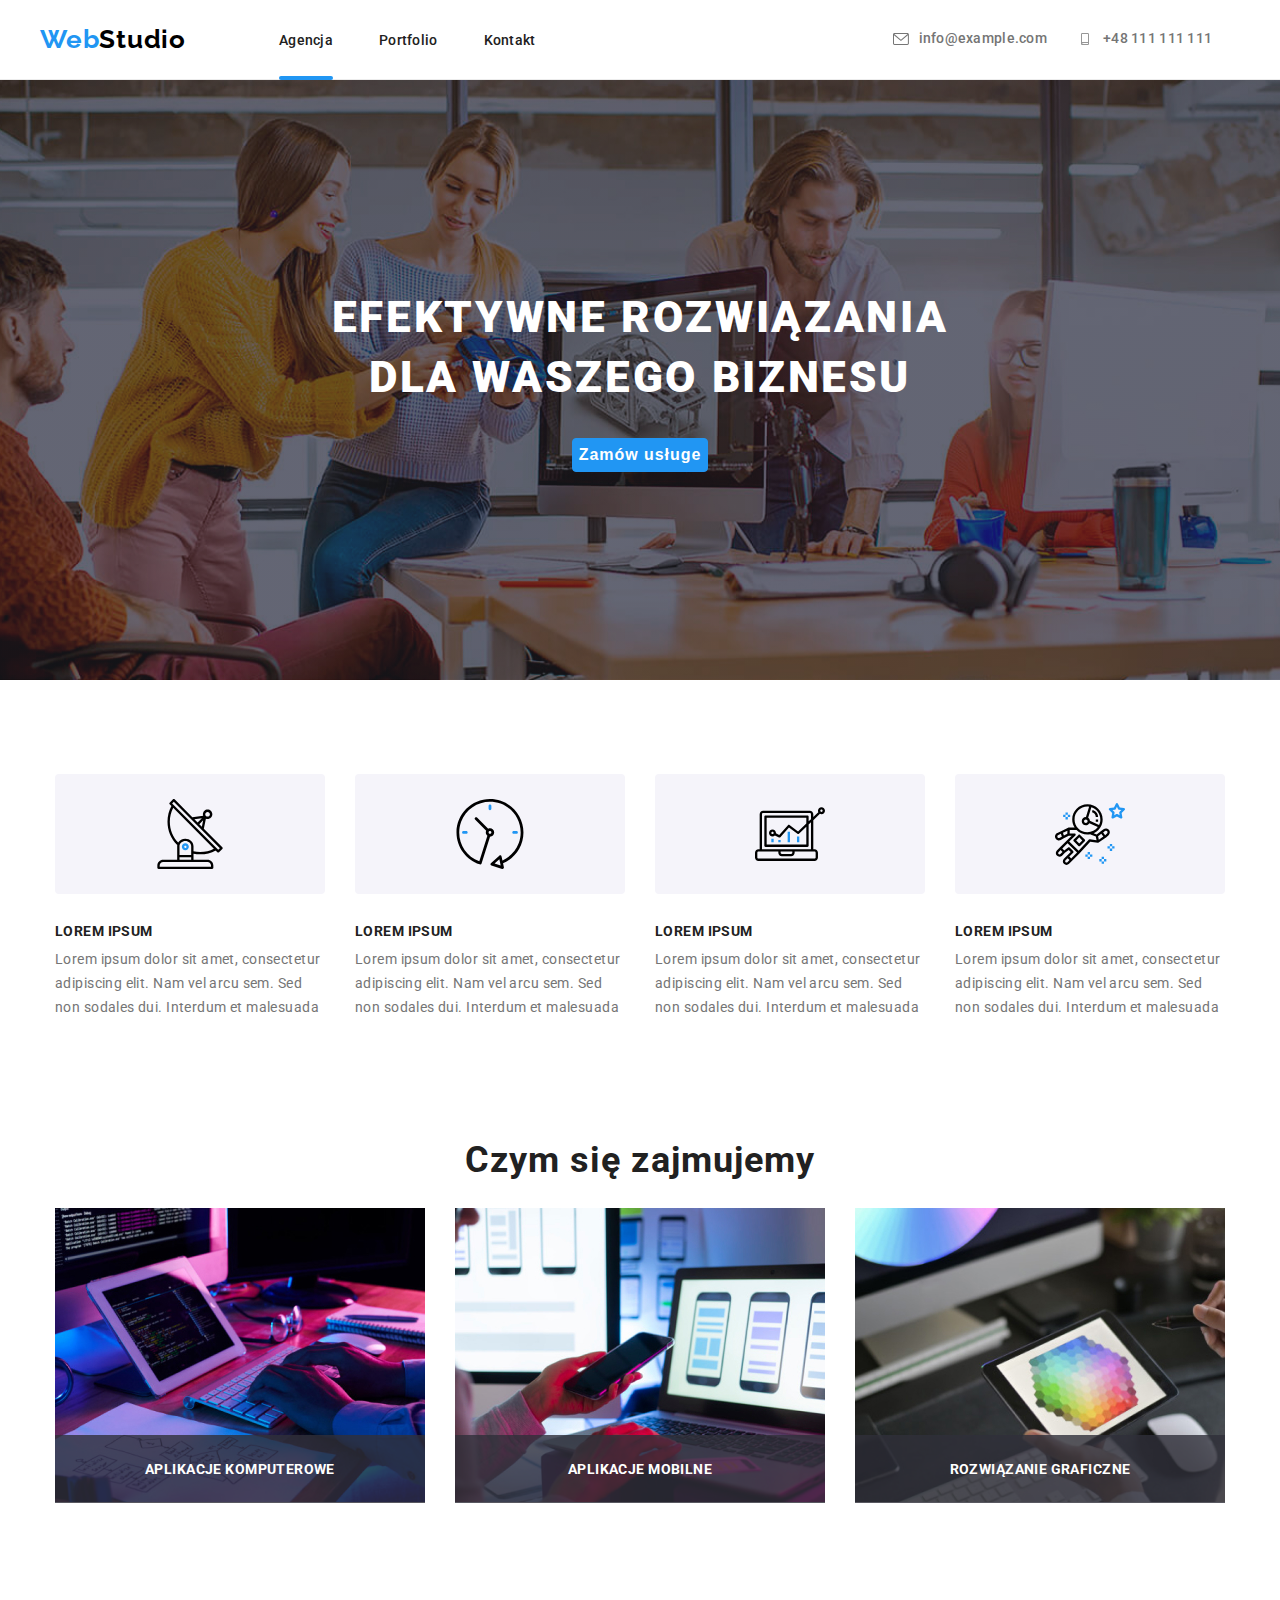
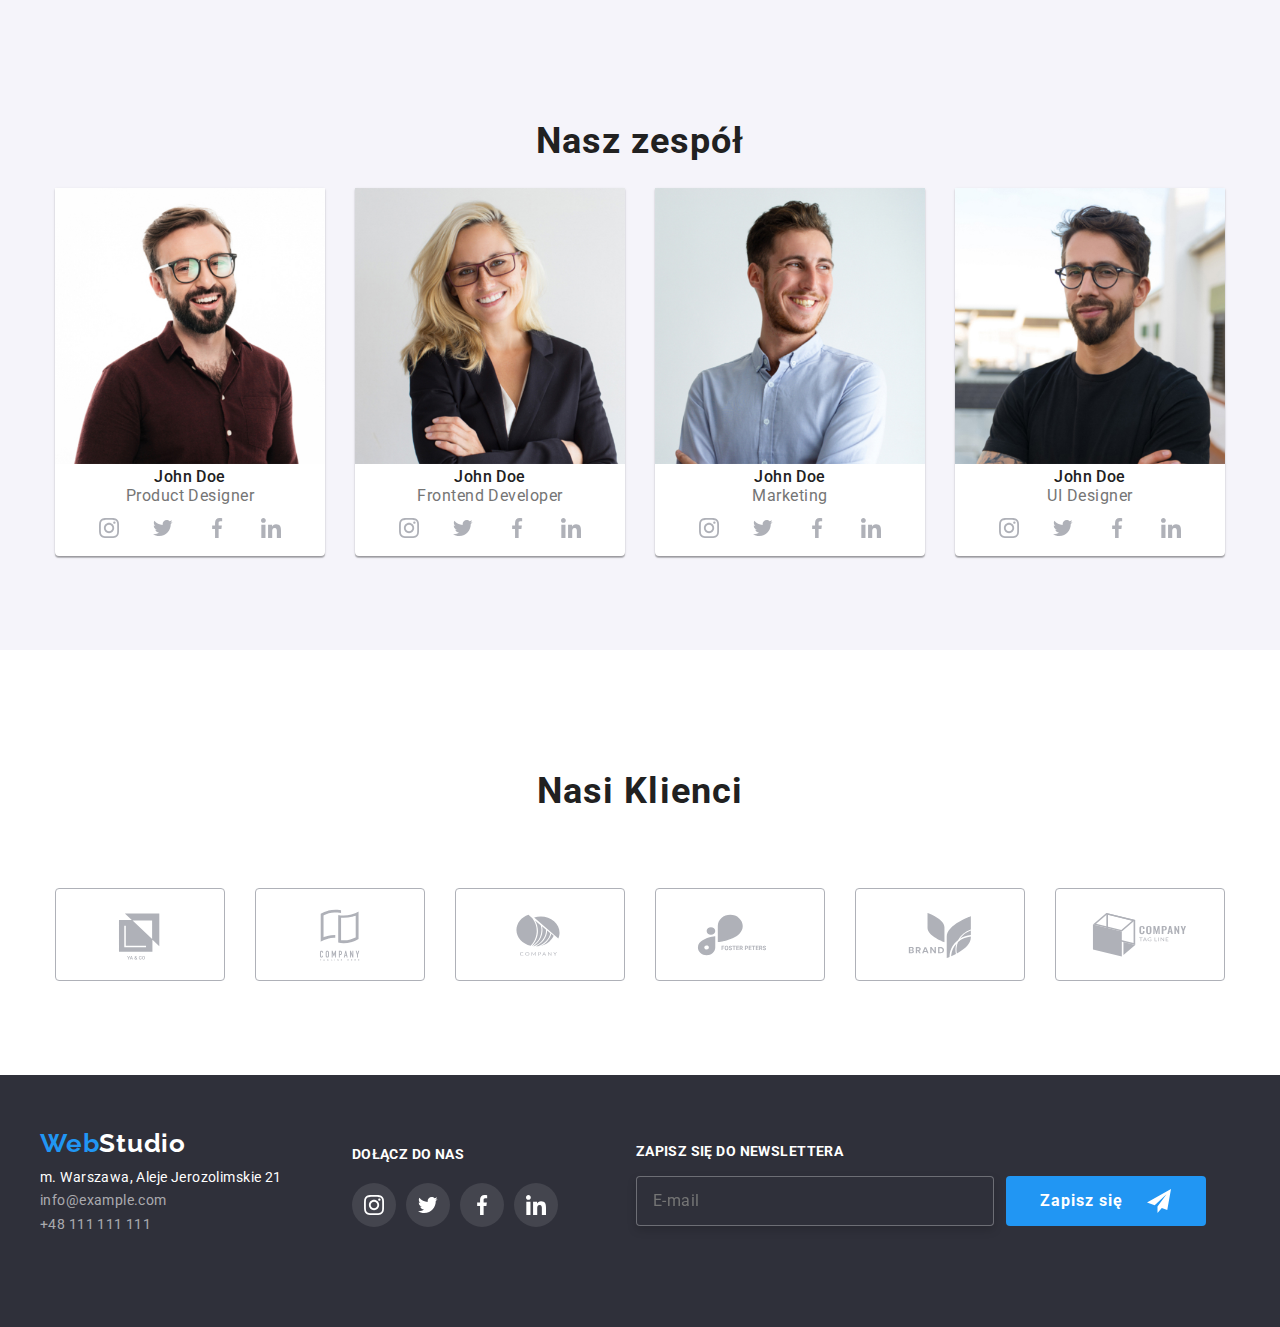
==== commit 14fdc399: "a little bit more code and will be okay" ====
--- a/index.html
+++ b/index.html
@@ -152,7 +152,11 @@
         <h2 class="team__heading">Nasz zespół</h2>
         <ul class="team-card__list">
           <li class="team-card__list-element">
-            <img src="images/4853.jpg" alt="Product Designer" width="270" height="260" />
+            <img
+              srcset="images/product-designer.jpg 450w, images/product-designer-x2.jpg 900w"
+              src="images/product-designer.jpg"
+              alt="Product Designer"
+              width="270" />
             <p class="team-card__name">John Doe</p>
             <p class="team-card__job">Product Designer</p>
             <div class="team-icons__wrapper">
@@ -181,7 +185,11 @@
             </div>
           </li>
           <li class="team-card__list-element">
-            <img src="images/5844.jpg" alt="Frontend Developer" width="270" height="260" />
+            <img
+              srcset="images/frontend-developer.jpg 450w, images/frontend-developer-x2.jpg 900w"
+              src="images/frontend-developer.jpg"
+              alt="Frontend Developer"
+              width="270" />
             <p class="team-card__name">John Doe</p>
             <p class="team-card__job">Frontend Developer</p>
             <div class="team-icons__wrapper">
@@ -210,7 +218,11 @@
             </div>
           </li>
           <li class="team-card__list-element">
-            <img src="images/16166.jpg" alt="Marketing" width="270" height="260" />
+            <img
+              srcset="images/marketing.jpg 450w, images/marketing-x2.jpg 900w"
+              src="images/marketing.jpg"
+              alt="Marketing"
+              width="270" />
             <p class="team-card__name">John Doe</p>
             <p class="team-card__job">Marketing</p>
             <div class="team-icons__wrapper">
@@ -239,7 +251,11 @@
             </div>
           </li>
           <li class="team-card__list-element">
-            <img src="images/2968.jpg" alt="UI Designer" width="270" height="260" />
+            <img
+              srcset="images/ui-designer.jpg 450w, images/ui-designer-x2.jpg 900w"
+              src="images/ui-designer.jpg"
+              alt="UI Designer"
+              width="270" />
             <p class="team-card__name">John Doe</p>
             <p class="team-card__job">UI Designer</p>
             <div class="team-icons__wrapper">
@@ -379,8 +395,7 @@
       </div>
     </footer>
 
-    <div class="backdrop" data-modal>
-      <!--dodac klase is-hidden -->
+    <div class="backdrop is-hidden" data-modal>
       <div class="modal">
         <button class="modal-close-button" data-modal-close>
           <svg class="modal__icon" width="18" height="18">
--- a/css/main.min.css
+++ b/css/main.min.css
@@ -1 +1 @@
-:root{--primary-text-color: #212121;--secondary-text-color: #757575;--background-color: #2f303a;--color-white: #ffffff;--color-blue: #2196f3;--icon-color: #afb1b8;--cubic-bezier: cubic-bezier(0.4, 0, 0.2, 1)}body{font-family:"Roboto",sans-serif;color:var(--primary-text-color);margin:0}p{margin:0;padding:0}ul{margin:0;padding:0}h1,h2,h4{margin:0;padding:0}.web-color{color:var(--color-blue)}.section{padding-top:94px;padding-bottom:94px;margin:0 auto}.current-page::after{content:"";position:absolute;left:0;right:0;bottom:-32px;background-color:var(--color-blue);width:100%;height:4px;border-radius:2px}@media screen and (min-width: 320px)and (max-width: 480px){.section{padding-top:60px;padding-bottom:60px;margin:0 auto}}@media screen and (min-width: 1201px){.header{border-bottom:1px solid #ececec;background-color:var(--color-white);display:flex;justify-content:center;align-items:center}.header__wrapper{display:flex;align-items:center;width:1200px}.header__logo{font-family:"Raleway",sans-serif;font-style:normal;font-weight:700;font-size:26px;letter-spacing:.03em;line-height:1.19;color:#000;text-decoration:none;margin:0;display:block;margin-right:93px;padding:24px 0 24px 0}.navigation__list{display:flex;margin:0;list-style:none;gap:46px;margin-right:345px}.nav-element{position:relative;font-style:normal;font-weight:500;font-size:14px;line-height:1.14;letter-spacing:.02em;text-decoration:none;color:var(--primary-text-color);transition:color 250ms var(--cubic-bezier)}.nav-element:hover,.nav-element:focus{color:var(--color-blue);cursor:pointer}.header-contact-list{display:flex;align-items:center;justify-content:flex-end;gap:30px;list-style:none;margin-left:12px}.header-contact-list__element{display:flex;align-items:center;gap:10px}.header-contact-list__element:hover .header-contact__icon{cursor:pointer;fill:var(--color-blue)}.header__contact{font-style:normal;font-weight:500;font-size:14px;line-height:1.14;letter-spacing:.02em;color:var(--secondary-text-color);text-decoration:none;transition:color 250ms var(--cubic-bezier)}.header__contact:hover,.header__contact:focus{color:var(--color-blue);cursor:pointer}.header-contact__icon{fill:var(--secondary-text-color);transition:fill 250ms var(--cubic-bezier)}}@media screen and (min-width: 320px)and (max-width: 480px){.header{border-bottom:1px solid #ececec;background-color:var(--color-white);display:flex;justify-content:center;align-items:center}.header__wrapper{display:flex;align-items:center;width:1200px}.header__logo{font-family:"Raleway",sans-serif;font-style:normal;font-weight:700;font-size:24px;letter-spacing:.03em;line-height:1.17;color:#000;text-decoration:none;margin:0;display:block;padding:16px 0 16px 15px}.navigation{display:none}.navigation__list{display:flex;margin:0;list-style:none;gap:46px;margin-right:345px}.nav-element{position:relative;font-style:normal;font-weight:500;font-size:14px;line-height:1.14;letter-spacing:.02em;text-decoration:none;color:var(--primary-text-color);transition:color 250ms var(--cubic-bezier)}.nav-element:hover,.nav-element:focus{color:var(--color-blue);cursor:pointer}.header-contact-list{display:flex;align-items:center;justify-content:flex-end;gap:30px;list-style:none;margin-left:12px}.header-contact-list__element{display:flex;align-items:center;gap:10px}.header-contact-list__element:hover .header-contact__icon{cursor:pointer;fill:var(--color-blue)}.header__contact{display:none;font-style:normal;font-weight:500;font-size:14px;line-height:1.14;letter-spacing:.02em;color:var(--secondary-text-color);text-decoration:none;transition:color 250ms var(--cubic-bezier)}.header__contact:hover,.header__contact:focus{color:var(--color-blue);cursor:pointer}.header-contact__icon{fill:var(--secondary-text-color);transition:fill 250ms var(--cubic-bezier)}.mobile-menu__button{border:none;padding:0;width:40px;height:40px;background-color:var(--color-white);position:absolute;top:10px;right:10px}}@media screen and (min-width: 1201px){.banner{background-image:linear-gradient(rgba(47, 48, 58, 0.4), rgba(47, 48, 58, 0.4)),url(../images/banner-background.jpg);background-position:center;background-repeat:no-repeat;display:flex;flex-direction:column;align-items:center;justify-content:center;padding-bottom:208px;padding-top:208px}.banner__heading{font-style:normal;font-weight:900;font-size:44px;line-height:1.36;letter-spacing:.06em;text-transform:uppercase;color:var(--color-white);text-align:center;padding-bottom:30px;max-width:696px}.banner__button{font-style:normal;font-weight:700;font-size:16px;line-height:1.88;letter-spacing:.06em;color:var(--color-white);background-color:var(--color-blue);border:1px solid var(--color-blue);border-radius:4px;cursor:pointer}}@media screen and (min-width: 320px)and (max-width: 480px){.banner{background-image:linear-gradient(rgba(47, 48, 58, 0.4), rgba(47, 48, 58, 0.4)),url(../images/banner-background.jpg);background-position:center;background-repeat:no-repeat;background-size:cover;display:flex;flex-direction:column;align-items:center;justify-content:center;width:100vw;height:400px}.banner__heading{font-style:normal;font-weight:900;font-size:26px;line-height:1.62;letter-spacing:.06em;text-transform:uppercase;color:var(--color-white);text-align:center;padding-bottom:30px;max-width:696px}.banner__button{font-style:normal;font-weight:700;font-size:16px;line-height:1.88;letter-spacing:.06em;color:var(--color-white);background-color:var(--color-blue);border:1px solid var(--color-blue);border-radius:4px;cursor:pointer;width:200px;height:50px}}@media screen and (min-device-pixel-ratio: 2),(-webkit-min-device-pixel-ratio: 2),(min-resolution: 192dpi),(min-resolution: 2dppx){.banner{background-image:linear-gradient(rgba(47, 48, 58, 0.4), rgba(47, 48, 58, 0.4)),url("/images/banner-backgroundx2.jpg")}}@media screen and (min-width: 1200px){.modal{width:528px;height:581px;background-color:var(--color-white);box-shadow:0px 1px 3px rgba(0,0,0,.12),0px 1px 1px rgba(0,0,0,.14),0px 2px 1px rgba(0,0,0,.2);margin:auto;display:flex;flex-direction:row;position:relative;border-radius:4px}.modal-close-button{display:flex;position:absolute;top:8px;right:8px;align-items:center;height:30px;width:30px;border-radius:50%;border-color:rgba(0,0,0,.1);background-color:var(--color-white);cursor:pointer}.modal__icon{cursor:pointer;margin:0;padding:0}.backdrop{position:fixed;display:flex;left:0;top:0;width:100%;height:100%;background-color:rgba(0,0,0,.5);z-index:2;transition:transform 250ms}.is-hidden{visibility:1;opacity:1;pointer-events:all;transform:scale(0)}}@media screen and (min-width: 320px)and (max-width: 480px){.modal{width:450px;height:609px;background-color:var(--color-white);box-shadow:0px 1px 3px rgba(0,0,0,.12),0px 1px 1px rgba(0,0,0,.14),0px 2px 1px rgba(0,0,0,.2);margin:auto;display:flex;flex-direction:row;position:relative;border-radius:4px}.modal-close-button{display:flex;position:absolute;top:8px;right:8px;align-items:center;height:30px;width:30px;border-radius:50%;border-color:rgba(0,0,0,.1);background-color:var(--color-white);cursor:pointer}.modal__icon{cursor:pointer;margin:0;padding:0}.backdrop{position:fixed;display:flex;left:0;top:0;width:100%;height:100%;background-color:rgba(0,0,0,.5);z-index:2;transition:transform 250ms}.is-hidden{visibility:1;opacity:1;pointer-events:all;transform:scale(0)}}@media screen and (min-width: 1200px){.form{display:flex;flex-direction:column;align-items:center;width:528px;height:581px;padding-inline:40px;padding-top:40px}.form__heading{font-family:"Roboto";font-style:normal;font-weight:700;font-size:20px;line-height:1.43;text-align:center;letter-spacing:.03em;color:var(--primary-text-color);margin-bottom:30px}.form__fieldset{display:flex;align-items:center;position:relative;margin-bottom:28px;border:1px solid rgba(33,33,33,.2);border-radius:4px;width:100%;padding-block:10px;padding-inline:12px;transition:border-color 250ms var(--cubic-bezier),fill 250ms var(--cubic-bezier)}.form__fieldset:has(.form__input:focus){border-color:var(--color-blue);fill:var(--color-blue)}.form__label{position:absolute;top:-16px;left:0;font-family:"Roboto";font-style:normal;font-weight:400;font-size:12px;line-height:.88;letter-spacing:.01em;color:var(--secondary-text-color)}.form__input{border:none;width:100%;margin-left:12px;outline:none}.form-textarea__wrapper{display:flex;align-items:center;position:relative;margin-bottom:20px;border:1px solid rgba(33,33,33,.2);border-radius:4px;width:100%;padding-block:12px;padding-inline:16px;transition:border-color 250ms var(--cubic-bezier)}.form-textarea__wrapper:has(.form-textarea:focus){border-color:var(--color-blue)}.form-textarea{width:100%;border:none;font-family:"Roboto";font-style:normal;font-weight:400;font-size:12px;line-height:.88;letter-spacing:.01em;color:rgba(117,117,117,.5);padding:0;resize:none;outline:none}.form-privacy-policy{position:relative;display:flex;align-items:center;margin-bottom:30px}.form-privacy-policy__label{margin-left:7px;font-family:"Roboto";font-style:normal;font-weight:400;font-size:14px;line-height:1.71;letter-spacing:.03em;color:var(--secondary-text-color);cursor:pointer;display:flex;align-items:center}.form-privacy-policy-link{color:var(--color-blue)}.form-privacy-policy__label::before{content:"";width:16px;height:15px;position:absolute;left:0;border:2px solid #000;border-radius:2px;transition:background-color 250ms var(--cubic-bezier),border-color 250ms var(--cubic-bezier)}.form-privacy-policy input[type=checkbox]:checked+.form-privacy-policy__label::before{background-color:var(--color-blue);border-color:var(--color-blue)}.form-checkbox{cursor:pointer;width:16px;height:15px;opacity:0;z-index:1}.checkmark{position:absolute;display:flex;align-items:center;justify-content:center;cursor:pointer;width:16px;height:15px;left:1px;opacity:1}.form__button{font-family:"Roboto";font-style:normal;font-weight:700;font-size:16px;line-height:1.88px;letter-spacing:.06em;color:var(--color-white);width:200px;height:50px;background-color:var(--color-blue);border-color:var(--color-blue);box-shadow:0px 1px 3px rgba(0,0,0,.12),0px 1px 1px rgba(0,0,0,.14),0px 2px 1px rgba(0,0,0,.2);border-radius:4px;padding:0;cursor:pointer}}@media screen and (min-width: 320px)and (max-width: 480px){.form{display:flex;flex-direction:column;align-items:center;width:450px;height:609px;padding-inline:40px;padding-top:40px}.form__heading{font-family:"Roboto";font-style:normal;font-weight:700;font-size:20px;line-height:1.43;text-align:center;letter-spacing:.03em;color:var(--primary-text-color);margin-bottom:30px}.form__fieldset{display:flex;align-items:center;position:relative;margin:0 0 28px 0;border:1px solid rgba(33,33,33,.2);border-radius:4px;width:calc(100% - 26px);padding:10px 12px 10px 12px;transition:border-color 250ms var(--cubic-bezier),fill 250ms var(--cubic-bezier)}.form__fieldset:has(.form__input:focus){border-color:var(--color-blue);fill:var(--color-blue)}.form__label{position:absolute;top:-16px;left:0;font-family:"Roboto";font-style:normal;font-weight:400;font-size:12px;line-height:1.17;letter-spacing:.01em;color:var(--secondary-text-color)}.form__input{border:none;width:100%;margin-left:12px;outline:none}.form-textarea__wrapper{display:flex;align-items:center;position:relative;margin-bottom:20px;border:1px solid rgba(33,33,33,.2);border-radius:4px;width:calc(100% - 34px);padding-block:12px;padding-inline:16px;transition:border-color 250ms var(--cubic-bezier)}.form-textarea__wrapper:has(.form-textarea:focus){border-color:var(--color-blue)}.form-textarea{width:100%;border:none;font-family:"Roboto";font-style:normal;font-weight:400;font-size:12px;line-height:.88;letter-spacing:.01em;color:rgba(117,117,117,.5);padding:0;resize:none;outline:none}.form-textarea::-moz-placeholder{font-family:"Roboto";font-style:normal;font-weight:400;font-size:14px;line-height:1.143;letter-spacing:.01em;color:rgba(117,117,117,.5)}.form-textarea:-ms-input-placeholder{font-family:"Roboto";font-style:normal;font-weight:400;font-size:14px;line-height:1.143;letter-spacing:.01em;color:rgba(117,117,117,.5)}.form-textarea::placeholder{font-family:"Roboto";font-style:normal;font-weight:400;font-size:14px;line-height:1.143;letter-spacing:.01em;color:rgba(117,117,117,.5)}.form-privacy-policy{position:relative;display:flex;align-items:center;margin-bottom:31px}.form-privacy-policy__label{margin-left:8px;font-family:"Roboto";font-style:normal;font-weight:400;font-size:12px;line-height:1.17;letter-spacing:.03em;color:var(--secondary-text-color);cursor:pointer;display:flex;align-items:center}.form-privacy-policy-link{color:var(--color-blue)}.form-privacy-policy__label::before{content:"";width:16px;height:15px;position:absolute;left:0;border:2px solid #000;border-radius:2px;transition:background-color 250ms var(--cubic-bezier),border-color 250ms var(--cubic-bezier)}.form-privacy-policy input[type=checkbox]:checked+.form-privacy-policy__label::before{background-color:var(--color-blue);border-color:var(--color-blue)}.form-checkbox{cursor:pointer;width:16px;height:15px;opacity:0;z-index:1}.checkmark{position:absolute;display:flex;align-items:center;justify-content:center;cursor:pointer;width:16px;height:15px;left:1px;opacity:1}.form__button{font-family:"Roboto";font-style:normal;font-weight:700;font-size:16px;line-height:1.88px;letter-spacing:.06em;color:var(--color-white);width:200px;height:50px;background-color:var(--color-blue);border-color:var(--color-blue);border-radius:4px;padding:0;cursor:pointer}.form__wrapper{width:370px;height:529px;display:flex;flex-direction:column;align-items:center}}@media screen and (min-width: 1201px){.description{display:flex;flex-wrap:wrap;justify-content:center;max-width:1200px}.description__list{display:flex;flex-direction:row;max-width:1600px;padding-bottom:94px}.description-list__item{list-style:none;margin-left:15px;margin-right:15px}.description-icon__wrapper{background-color:#f5f4fa;display:flex;justify-content:center;align-items:center;margin-bottom:30px;padding:25px 0 25px 0;border-radius:4px}.description__heading{font-style:normal;font-weight:700;font-size:14px;letter-spacing:.03em;line-height:1;text-transform:uppercase;padding-bottom:10px}.description__text{font-style:normal;font-weight:400;font-size:14px;line-height:1.71;letter-spacing:.03em;color:var(--secondary-text-color)}}@media screen and (min-width: 320px)and (max-width: 480px){.description{display:flex;flex-direction:column;justify-content:center;max-width:480px}.description__list{display:flex;flex-direction:column;max-width:1600px;gap:30px}.description-list__item{list-style:none;margin-left:15px;margin-right:15px}.description-icon__wrapper{background-color:#f5f4fa;display:flex;justify-content:center;align-items:center;margin-bottom:30px;padding:25px 0 25px 0;border-radius:4px}.description__heading{font-style:normal;font-weight:700;font-size:14px;letter-spacing:.03em;line-height:1.143;text-transform:uppercase;padding-bottom:10px;text-align:center}.description__text{font-style:normal;font-weight:400;font-size:14px;line-height:1.71;letter-spacing:.03em;color:var(--secondary-text-color)}}.services{display:flex;flex-direction:column;max-width:1200x}.services__heading{font-style:normal;font-weight:700;font-size:36px;letter-spacing:.03em;line-height:2.62;text-align:center}.services__list{position:relative;display:flex;flex-direction:row;justify-content:center;list-style:none}.services-list__element{margin-left:15px;margin-right:15px}.services__image{width:370px;height:294px}.services__description{font-family:"Roboto";font-style:normal;font-weight:700;font-size:14px;line-height:1;letter-spacing:.03em;text-transform:uppercase;text-align:center;color:var(--color-white);position:absolute;bottom:3px;width:370px;background:rgba(47,48,58,.8);padding-block:27px}@media screen and (min-width: 320px)and (max-width: 480px){.services{display:flex;flex-direction:column;max-width:1200x;display:none}.services__heading{font-style:normal;font-weight:700;font-size:36px;letter-spacing:.03em;line-height:2.62;text-align:center}.services__list{position:relative;display:flex;flex-direction:row;justify-content:center;list-style:none}.services-list__element{margin-left:15px;margin-right:15px}.services__image{width:370px;height:294px}.services__description{font-family:"Roboto";font-style:normal;font-weight:700;font-size:14px;line-height:1;letter-spacing:.03em;text-transform:uppercase;text-align:center;color:var(--color-white);position:absolute;bottom:3px;width:370px;background:rgba(47,48,58,.8);padding-block:27px}}@media screen and (min-width: 1200px){.team{background-color:#f5f4fa}.team__heading{font-style:normal;font-weight:700;font-size:36px;letter-spacing:.03em;line-height:2.62;text-align:center}.team-card__list{display:flex;flex-direction:row;justify-content:center}.team-card__list-element{width:270px;height:368px;background-color:var(--color-white);box-shadow:0px 1px 3px rgba(0,0,0,.12),0px 1px 1px rgba(0,0,0,.14),0px 2px 1px rgba(0,0,0,.2);border-radius:0px 0px 4px 4px;margin-left:15px;margin-right:15px;list-style:none}.team-card__name{font-style:normal;font-weight:500;font-size:16px;letter-spacing:.03em;line-height:1.18;text-align:center}.team-card__job{font-style:normal;font-weight:400;font-size:16px;line-height:1.18;letter-spacing:.03em;color:var(--secondary-text-color);text-align:center}.team-icons__list{display:flex;justify-content:center;gap:10px}.team-icons__list-element{display:flex;justify-content:center;align-items:center;width:44px;height:44px;border-radius:50%;transition:background-color 250ms var(--cubic-bezier)}.team-icons__list-element:hover{background-color:var(--color-blue);cursor:pointer}.team-icons__icon{fill:var(--icon-color);transition:fill 250ms var(--cubic-bezier)}.team-icons__list-element:hover .team-icons__icon{fill:var(--color-white)}}@media screen and (min-width: 320px)and (max-width: 480px){.team{background-color:#f5f4fa;padding-bottom:30px;padding-top:50px}.team__heading{font-style:normal;font-weight:700;font-size:28px;letter-spacing:.03em;line-height:1.18;text-align:center;margin-bottom:30px}.team-card__list{display:flex;flex-direction:column;justify-content:center;width:100%}.team-card__list-element{width:calc(100% - 30px);background-color:var(--color-white);box-shadow:0px 1px 3px rgba(0,0,0,.12),0px 1px 1px rgba(0,0,0,.14),0px 2px 1px rgba(0,0,0,.2);border-radius:0px 0px 4px 4px;margin-left:15px;margin-right:15px;list-style:none;margin-bottom:30px}.team-card__list-element img{width:100%;height:200%}.team-card__name{font-style:normal;font-weight:500;font-size:16px;letter-spacing:.03em;line-height:1.18;text-align:center;margin-top:30px}.team-card__job{font-style:normal;font-weight:400;font-size:16px;line-height:1.18;letter-spacing:.03em;color:var(--secondary-text-color);text-align:center;margin-top:10px}.team-icons__wrapper{padding-bottom:24px;margin-top:16px}.team-icons__list{display:flex;justify-content:center;gap:10px}.team-icons__list-element{display:flex;justify-content:center;align-items:center;width:44px;height:44px;border-radius:50%;transition:background-color 250ms var(--cubic-bezier)}.team-icons__list-element:hover{background-color:var(--color-blue);cursor:pointer}.team-icons__icon{fill:var(--icon-color);transition:fill 250ms var(--cubic-bezier)}.team-icons__list-element:hover .team-icons__icon{fill:var(--color-white)}}@media screen and (min-width: 1201px){.clients__heading{font-style:normal;font-weight:700;font-size:36px;letter-spacing:.03em;line-height:2.62;text-align:center;padding-bottom:50px}.clients__list{display:flex;justify-content:center;gap:30px}.clients__list-element{list-style:none}.clients-icon__wrapper{display:flex;justify-content:center;align-items:center;border:1px solid #afb1b8;border-radius:4px;padding:17px 31px 14px 31px;transition:border-color 250ms var(--cubic-bezier)}.clients-icon__wrapper:hover{border-color:var(--color-blue);cursor:pointer}.clients__icon{fill:var(--icon-color);transition:fill 250ms var(--cubic-bezier)}.clients-icon__wrapper:hover .clients__icon{fill:var(--color-blue)}}@media screen and (min-width: 320px)and (max-width: 480px){.clients{width:100%}.clients__heading{font-style:normal;font-weight:700;font-size:28px;letter-spacing:.03em;line-height:1.18;text-align:center;margin-bottom:30px}.clients__list{display:flex;flex-wrap:wrap;align-items:center;justify-content:center;gap:30px;margin-inline:15px}.clients__list-element{list-style:none;width:46.66%;height:92px}.clients-icon__wrapper{display:flex;justify-content:center;align-items:center;border:1px solid #afb1b8;border-radius:4px;padding:17px 31px 14px 31px;transition:border-color 250ms var(--cubic-bezier)}.clients-icon__wrapper:hover{border-color:var(--color-blue);cursor:pointer}.clients__icon{fill:var(--icon-color);transition:fill 250ms var(--cubic-bezier)}.clients-icon__wrapper:hover .clients__icon{fill:var(--color-blue)}}@media screen and (min-width: 1201px){.footer{background-color:var(--background-color);display:flex;justify-content:center}.footer__wrapper{width:1200px;display:flex;align-items:center;position:relative}.footer__logo{font-family:"Raleway",sans-serif;font-style:normal;font-weight:700;font-size:26px;letter-spacing:.03em;line-height:1;color:var(--color-white);text-decoration:none;display:block;position:absolute;top:55px}.address__list{list-style:none;margin-right:70px}.footer-address__address{font-style:normal;font-weight:400;font-size:14px;letter-spacing:.03em;line-height:1.71;color:var(--color-white);margin:0;padding-block:9px}.footer-address__contact{font-style:normal;font-weight:400;font-size:14px;letter-spacing:.03em;line-height:1.71;color:rgba(255,255,255,.6);margin:0;padding-block:9px;text-decoration:none}.footer-address__contact:hover{cursor:pointer;color:var(--color-blue)}.social{height:80px;padding:72px 0 100px 0}.social__headline{font-family:"Roboto";font-style:normal;font-weight:700;font-size:14px;line-height:1.14;letter-spacing:.03em;text-transform:uppercase;color:var(--color-white);margin-bottom:20px}.social__list{display:flex;list-style:none;gap:10px}.social-list__element{display:flex;align-items:center;justify-content:center;width:44px;height:44px;background-color:rgba(255,255,255,.1);border-radius:50%;transition:background-color 250ms var(--cubic-bezier)}.social-list__element:hover,.social-list__element:focus{background-color:var(--color-blue);cursor:pointer}.social__icon{fill:var(--color-white)}.newsletter{margin-left:78px;position:relative}.newsletter__form{width:570px;display:flex;align-items:center}.newsletter-form__label{font-family:"Roboto";font-style:normal;font-weight:700;font-size:14px;line-height:1.14;letter-spacing:.03em;text-transform:uppercase;color:var(--color-white);width:100%;position:absolute;top:-32px}.newsletter-form__input{border:1px solid rgba(255,255,255,.3);filter:drop-shadow(0px 4px 4px rgba(0, 0, 0, 0.15));border-radius:4px;background-color:var(--background-color);font-family:"Roboto";font-style:normal;font-weight:400;font-size:16px;line-height:1.25;display:flex;align-items:center;letter-spacing:.03em;color:rgba(255,255,255,.6);padding:14px 0px 14px 16px;width:340px}.newsletter__button{padding:0;display:flex;align-items:center;justify-content:center;width:200px;height:50px;background-color:var(--color-blue);border:none;border-radius:4px;color:var(--color-white);cursor:pointer;margin-left:12px}.newsletter-button__text{font-family:"Roboto";font-style:normal;font-weight:700;font-size:16px;line-height:1.88;letter-spacing:.06em;text-align:center}.newsletter-button__icon{margin-left:24px}}@media screen and (min-width: 320px)and (max-width: 480px){.footer{background-color:var(--background-color);display:flex;justify-content:center;padding-block:60px}.footer__wrapper{width:100%;display:flex;flex-direction:column;align-items:center;position:relative}.footer__logo{font-family:"Raleway",sans-serif;font-style:normal;font-weight:700;font-size:24px;line-height:1.167;letter-spacing:.03em;color:var(--color-white);text-decoration:none;display:block}.address__list{list-style:none;display:flex;flex-direction:column;align-items:center;margin-top:20px}.footer-address__address{font-style:normal;font-weight:400;font-size:14px;letter-spacing:.03em;line-height:1.71;color:var(--color-white);margin:0;padding-block:9px}.footer-address__contact{font-style:normal;font-weight:400;font-size:14px;letter-spacing:.03em;line-height:1.71;color:rgba(255,255,255,.6);margin:0;padding-block:9px;text-decoration:none}.footer-address__contact:hover{cursor:pointer;color:var(--color-blue)}.social{height:80px;margin-block:60px}.social__headline{font-family:"Roboto";font-style:normal;font-weight:700;font-size:14px;line-height:1.14;letter-spacing:.03em;text-transform:uppercase;color:var(--color-white);margin-bottom:20px;text-align:center}.social__list{display:flex;list-style:none;gap:10px}.social-list__element{display:flex;align-items:center;justify-content:center;width:44px;height:44px;background-color:rgba(255,255,255,.1);border-radius:50%;transition:background-color 250ms var(--cubic-bezier)}.social-list__element:hover,.social-list__element:focus{background-color:var(--color-blue);cursor:pointer}.social__icon{fill:var(--color-white)}.newsletter{position:relative}.newsletter__form{width:100vw;display:flex;flex-direction:column;align-items:center}.newsletter-form__label{font-family:"Roboto";font-style:normal;font-weight:700;font-size:14px;line-height:1.14;letter-spacing:.03em;text-transform:uppercase;color:var(--color-white);text-align:center;margin-bottom:20px}.newsletter-form__input{border:1px solid rgba(255,255,255,.3);filter:drop-shadow(0px 4px 4px rgba(0, 0, 0, 0.15));border-radius:4px;background-color:var(--background-color);font-family:"Roboto";font-style:normal;font-weight:400;font-size:16px;line-height:1.25;display:flex;align-items:center;letter-spacing:.03em;color:rgba(255,255,255,.6);padding:14px 0px 14px 16px;width:90%;margin-bottom:20px}.newsletter__button{padding:0;display:flex;align-items:center;justify-content:center;width:200px;height:50px;background-color:var(--color-blue);border:none;border-radius:4px;color:var(--color-white);cursor:pointer}.newsletter-button__text{font-family:"Roboto";font-style:normal;font-weight:700;font-size:16px;line-height:1.88;letter-spacing:.06em;text-align:center}.newsletter-button__icon{margin-left:24px}}.container{max-width:1200px;background-color:var(--color-white)}.portfolio-selector-list{display:flex;justify-content:center;padding-bottom:34px;list-style:none}.portfolio-selector-list-element{margin-left:4px;margin-right:4px}.portfolio-selector-button{font-family:inherit;font-style:normal;font-weight:500;font-size:16px;letter-spacing:.03em;line-height:1.62;text-align:center;color:var(--primary-text-color);background-color:#f5f4fa;border:1px solid #f5f4fa;border-radius:4px;transition:color 250ms var(--cubic-bezier),background-color 250ms var(--cubic-bezier),border 250ms var(--cubic-bezier),box-shadow 250ms var(--cubic-bezier)}.portfolio-selector-button:hover,.portfolio-selector-button:focus{color:var(--color-white);background-color:var(--color-blue);cursor:pointer;border:1px solid var(--color-blue);box-shadow:0px 3px 1px rgba(0,0,0,.1),0px 1px 2px rgba(0,0,0,.08),0px 2px 2px rgba(0,0,0,.12);outline:var(--color-blue)}.projects{display:flex;justify-content:center;flex-wrap:wrap;gap:30px;list-style:none}.project-element{height:404px;position:relative;background:var(--color-white);border-bottom:1px solid #eee;transition:box-shadow 250ms var(--cubic-bezier)}.project-element:hover{cursor:pointer;box-shadow:0px 1px 1px rgba(0,0,0,.12),0px 4px 4px rgba(0,0,0,.06),1px 4px 6px rgba(0,0,0,.16)}.project-element-title{font-style:normal;font-weight:700;font-size:18px;line-height:2;letter-spacing:.06em}.project-element-type{font-style:normal;font-weight:400;font-size:16px;line-height:1.88;letter-spacing:.03em;color:var(--secondary-text-color)}.project-element:hover .image-overlay{height:294px}.image-overlay{position:absolute;bottom:109.5px;left:0;right:0;width:100%;height:0px;background-color:rgba(33,150,243,.9);overflow:hidden;transition:height 250ms var(--cubic-bezier)}.image-overlay-text{font-family:"Roboto";font-style:normal;font-weight:400;font-size:18px;line-height:1.56;letter-spacing:.03em;color:var(--color-white);padding:49px 45px 49px 25px}@media screen and (min-width: 320px)and (max-width: 480px){.header__menu{border:none;padding:0;width:40px;height:40px;background-color:var(--color-white);position:absolute;top:10px;right:10px}.header__menu :hover{fill:var(--color-blue);cursor:pointer}}@media screen and (min-width: 1201px){.header__menu{display:none;border:none;padding:0;width:40px;height:40px;background-color:var(--color-white);position:absolute;top:10px;right:10px}.header__menu :hover{fill:var(--color-blue);cursor:pointer}}/*# sourceMappingURL=main.min.css.map */+:root{--primary-text-color: #212121;--secondary-text-color: #757575;--background-color: #2f303a;--color-white: #ffffff;--color-blue: #2196f3;--icon-color: #afb1b8;--cubic-bezier: cubic-bezier(0.4, 0, 0.2, 1)}body{font-family:"Roboto",sans-serif;color:var(--primary-text-color);margin:0}p{margin:0;padding:0}ul{margin:0;padding:0}h1,h2,h4{margin:0;padding:0}.web-color{color:var(--color-blue)}.section{padding-top:94px;padding-bottom:94px;margin:0 auto}.current-page::after{content:"";position:absolute;left:0;right:0;bottom:-32px;background-color:var(--color-blue);width:100%;height:4px;border-radius:2px}@media screen and (min-width: 320px)and (max-width: 480px){.section{padding-top:60px;padding-bottom:60px;margin:0 auto}}@media screen and (min-width: 1201px){.header{border-bottom:1px solid #ececec;background-color:var(--color-white);display:flex;justify-content:center;align-items:center}.header__wrapper{display:flex;align-items:center;width:1200px}.header__logo{font-family:"Raleway",sans-serif;font-style:normal;font-weight:700;font-size:26px;letter-spacing:.03em;line-height:1.19;color:#000;text-decoration:none;margin:0;display:block;margin-right:93px;padding:24px 0 24px 0}.navigation__list{display:flex;margin:0;list-style:none;gap:46px;margin-right:345px}.nav-element{position:relative;font-style:normal;font-weight:500;font-size:14px;line-height:1.14;letter-spacing:.02em;text-decoration:none;color:var(--primary-text-color);transition:color 250ms var(--cubic-bezier)}.nav-element:hover,.nav-element:focus{color:var(--color-blue);cursor:pointer}.header-contact-list{display:flex;align-items:center;justify-content:flex-end;gap:30px;list-style:none;margin-left:12px}.header-contact-list__element{display:flex;align-items:center;gap:10px}.header-contact-list__element:hover .header-contact__icon{cursor:pointer;fill:var(--color-blue)}.header__contact{font-style:normal;font-weight:500;font-size:14px;line-height:1.14;letter-spacing:.02em;color:var(--secondary-text-color);text-decoration:none;transition:color 250ms var(--cubic-bezier)}.header__contact:hover,.header__contact:focus{color:var(--color-blue);cursor:pointer}.header-contact__icon{fill:var(--secondary-text-color);transition:fill 250ms var(--cubic-bezier)}.mobile-menu__button{display:none}}@media screen and (min-width: 320px)and (max-width: 480px){.header{border-bottom:1px solid #ececec;background-color:var(--color-white);display:flex;justify-content:center;align-items:center}.header__wrapper{display:flex;align-items:center;width:1200px}.header__logo{font-family:"Raleway",sans-serif;font-style:normal;font-weight:700;font-size:24px;letter-spacing:.03em;line-height:1.17;color:#000;text-decoration:none;margin:0;display:block;padding:16px 0 16px 15px}.navigation{display:none}.navigation__list{display:flex;margin:0;list-style:none;gap:46px;margin-right:345px}.nav-element{position:relative;font-style:normal;font-weight:500;font-size:14px;line-height:1.14;letter-spacing:.02em;text-decoration:none;color:var(--primary-text-color);transition:color 250ms var(--cubic-bezier)}.nav-element:hover,.nav-element:focus{color:var(--color-blue);cursor:pointer}.header-contact-list{display:flex;align-items:center;justify-content:flex-end;gap:30px;list-style:none;margin-left:12px}.header-contact-list__element{display:flex;align-items:center;gap:10px}.header-contact-list__element:hover .header-contact__icon{cursor:pointer;fill:var(--color-blue)}.header__contact{display:none;font-style:normal;font-weight:500;font-size:14px;line-height:1.14;letter-spacing:.02em;color:var(--secondary-text-color);text-decoration:none;transition:color 250ms var(--cubic-bezier)}.header__contact:hover,.header__contact:focus{color:var(--color-blue);cursor:pointer}.header-contact__icon{fill:var(--secondary-text-color);transition:fill 250ms var(--cubic-bezier)}.mobile-menu__button{border:none;padding:0;width:40px;height:40px;background-color:var(--color-white);position:absolute;top:10px;right:10px}}@media screen and (min-width: 1201px){.banner{background-image:linear-gradient(rgba(47, 48, 58, 0.4), rgba(47, 48, 58, 0.4)),url(../images/banner-background.jpg);background-position:center;background-repeat:no-repeat;background-size:cover;display:flex;flex-direction:column;align-items:center;justify-content:center;padding-bottom:208px;padding-top:208px;margin:auto}.banner__heading{font-style:normal;font-weight:900;font-size:44px;line-height:1.36;letter-spacing:.06em;text-transform:uppercase;color:var(--color-white);text-align:center;padding-bottom:30px;max-width:696px}.banner__button{font-style:normal;font-weight:700;font-size:16px;line-height:1.88;letter-spacing:.06em;color:var(--color-white);background-color:var(--color-blue);border:1px solid var(--color-blue);border-radius:4px;cursor:pointer}}@media screen and (min-width: 320px)and (max-width: 480px){.banner{background-image:linear-gradient(rgba(47, 48, 58, 0.4), rgba(47, 48, 58, 0.4)),url(../images/banner-background.jpg);background-position:center;background-repeat:no-repeat;background-size:cover;display:flex;flex-direction:column;align-items:center;justify-content:center;width:100vw;padding:118px 0 118px 0}.banner__heading{font-style:normal;font-weight:900;font-size:26px;line-height:1.62;letter-spacing:.06em;text-transform:uppercase;color:var(--color-white);text-align:center;padding:0 0 30px 0;max-width:696px}.banner__button{font-style:normal;font-weight:700;font-size:16px;line-height:1.88;letter-spacing:.06em;color:var(--color-white);background-color:var(--color-blue);border:1px solid var(--color-blue);border-radius:4px;cursor:pointer;width:200px;height:50px}}@media screen and (min-device-pixel-ratio: 2),(-webkit-min-device-pixel-ratio: 2),(min-resolution: 192dpi),(min-resolution: 2dppx){.banner{background-image:linear-gradient(rgba(47, 48, 58, 0.4), rgba(47, 48, 58, 0.4)),url(../images/banner-background-x2.jpg)}}@media screen and (min-width: 1200px){.modal{width:528px;height:581px;background-color:var(--color-white);box-shadow:0px 1px 3px rgba(0,0,0,.12),0px 1px 1px rgba(0,0,0,.14),0px 2px 1px rgba(0,0,0,.2);margin:auto;display:flex;flex-direction:row;position:relative;border-radius:4px}.modal-close-button{display:flex;position:absolute;top:8px;right:8px;align-items:center;height:30px;width:30px;border-radius:50%;border-color:rgba(0,0,0,.1);background-color:var(--color-white);cursor:pointer}.modal__icon{cursor:pointer;margin:0;padding:0}.backdrop{position:fixed;display:flex;left:0;top:0;width:100%;height:100%;background-color:rgba(0,0,0,.5);z-index:2;transition:transform 250ms}.is-hidden{visibility:1;opacity:1;pointer-events:all;transform:scale(0)}}@media screen and (min-width: 320px)and (max-width: 480px){.modal{width:450px;height:609px;background-color:var(--color-white);box-shadow:0px 1px 3px rgba(0,0,0,.12),0px 1px 1px rgba(0,0,0,.14),0px 2px 1px rgba(0,0,0,.2);margin:auto;display:flex;flex-direction:row;position:relative;border-radius:4px}.modal-close-button{display:flex;position:absolute;top:8px;right:8px;align-items:center;height:30px;width:30px;border-radius:50%;border-color:rgba(0,0,0,.1);background-color:var(--color-white);cursor:pointer}.modal__icon{cursor:pointer;margin:0;padding:0}.backdrop{position:fixed;display:flex;left:0;top:0;width:100%;height:100%;background-color:rgba(0,0,0,.5);z-index:2;transition:transform 250ms}.is-hidden{visibility:1;opacity:1;pointer-events:all;transform:scale(0)}}@media screen and (min-width: 1200px){.form{display:flex;flex-direction:column;align-items:center;width:528px;height:581px;padding-inline:40px;padding-top:40px}.form__heading{font-family:"Roboto";font-style:normal;font-weight:700;font-size:20px;line-height:1.43;text-align:center;letter-spacing:.03em;color:var(--primary-text-color);margin-bottom:30px}.form__fieldset{display:flex;align-items:center;position:relative;margin-bottom:28px;border:1px solid rgba(33,33,33,.2);border-radius:4px;width:100%;padding-block:10px;padding-inline:12px;transition:border-color 250ms var(--cubic-bezier),fill 250ms var(--cubic-bezier)}.form__fieldset:has(.form__input:focus){border-color:var(--color-blue);fill:var(--color-blue)}.form__label{position:absolute;top:-16px;left:0;font-family:"Roboto";font-style:normal;font-weight:400;font-size:12px;line-height:.88;letter-spacing:.01em;color:var(--secondary-text-color)}.form__input{border:none;width:100%;margin-left:12px;outline:none}.form-textarea__wrapper{display:flex;align-items:center;position:relative;margin-bottom:20px;border:1px solid rgba(33,33,33,.2);border-radius:4px;width:100%;padding-block:12px;padding-inline:16px;transition:border-color 250ms var(--cubic-bezier)}.form-textarea__wrapper:has(.form-textarea:focus){border-color:var(--color-blue)}.form-textarea{width:100%;border:none;font-family:"Roboto";font-style:normal;font-weight:400;font-size:12px;line-height:.88;letter-spacing:.01em;color:rgba(117,117,117,.5);padding:0;resize:none;outline:none}.form-privacy-policy{position:relative;display:flex;align-items:center;margin-bottom:30px}.form-privacy-policy__label{margin-left:7px;font-family:"Roboto";font-style:normal;font-weight:400;font-size:14px;line-height:1.71;letter-spacing:.03em;color:var(--secondary-text-color);cursor:pointer;display:flex;align-items:center}.form-privacy-policy-link{color:var(--color-blue)}.form-privacy-policy__label::before{content:"";width:16px;height:15px;position:absolute;left:0;border:2px solid #000;border-radius:2px;transition:background-color 250ms var(--cubic-bezier),border-color 250ms var(--cubic-bezier)}.form-privacy-policy input[type=checkbox]:checked+.form-privacy-policy__label::before{background-color:var(--color-blue);border-color:var(--color-blue)}.form-checkbox{cursor:pointer;width:16px;height:15px;opacity:0;z-index:1}.checkmark{position:absolute;display:flex;align-items:center;justify-content:center;cursor:pointer;width:16px;height:15px;left:1px;opacity:1}.form__button{font-family:"Roboto";font-style:normal;font-weight:700;font-size:16px;line-height:1.88px;letter-spacing:.06em;color:var(--color-white);width:200px;height:50px;background-color:var(--color-blue);border-color:var(--color-blue);box-shadow:0px 1px 3px rgba(0,0,0,.12),0px 1px 1px rgba(0,0,0,.14),0px 2px 1px rgba(0,0,0,.2);border-radius:4px;padding:0;cursor:pointer}}@media screen and (min-width: 320px)and (max-width: 480px){.form{display:flex;flex-direction:column;align-items:center;width:450px;height:609px;padding-inline:40px;padding-top:40px}.form__heading{font-family:"Roboto";font-style:normal;font-weight:700;font-size:20px;line-height:1.43;text-align:center;letter-spacing:.03em;color:var(--primary-text-color);margin-bottom:30px}.form__fieldset{display:flex;align-items:center;position:relative;margin:0 0 28px 0;border:1px solid rgba(33,33,33,.2);border-radius:4px;width:calc(100% - 26px);padding:10px 12px 10px 12px;transition:border-color 250ms var(--cubic-bezier),fill 250ms var(--cubic-bezier)}.form__fieldset:has(.form__input:focus){border-color:var(--color-blue);fill:var(--color-blue)}.form__label{position:absolute;top:-16px;left:0;font-family:"Roboto";font-style:normal;font-weight:400;font-size:12px;line-height:1.17;letter-spacing:.01em;color:var(--secondary-text-color)}.form__input{border:none;width:100%;margin-left:12px;outline:none}.form-textarea__wrapper{display:flex;align-items:center;position:relative;margin-bottom:20px;border:1px solid rgba(33,33,33,.2);border-radius:4px;width:calc(100% - 34px);padding-block:12px;padding-inline:16px;transition:border-color 250ms var(--cubic-bezier)}.form-textarea__wrapper:has(.form-textarea:focus){border-color:var(--color-blue)}.form-textarea{width:100%;border:none;font-family:"Roboto";font-style:normal;font-weight:400;font-size:12px;line-height:.88;letter-spacing:.01em;color:rgba(117,117,117,.5);padding:0;resize:none;outline:none}.form-textarea::-moz-placeholder{font-family:"Roboto";font-style:normal;font-weight:400;font-size:14px;line-height:1.143;letter-spacing:.01em;color:rgba(117,117,117,.5)}.form-textarea:-ms-input-placeholder{font-family:"Roboto";font-style:normal;font-weight:400;font-size:14px;line-height:1.143;letter-spacing:.01em;color:rgba(117,117,117,.5)}.form-textarea::placeholder{font-family:"Roboto";font-style:normal;font-weight:400;font-size:14px;line-height:1.143;letter-spacing:.01em;color:rgba(117,117,117,.5)}.form-privacy-policy{position:relative;display:flex;align-items:center;margin-bottom:31px}.form-privacy-policy__label{margin-left:8px;font-family:"Roboto";font-style:normal;font-weight:400;font-size:12px;line-height:1.17;letter-spacing:.03em;color:var(--secondary-text-color);cursor:pointer;display:flex;align-items:center}.form-privacy-policy-link{color:var(--color-blue)}.form-privacy-policy__label::before{content:"";width:16px;height:15px;position:absolute;left:0;border:2px solid #000;border-radius:2px;transition:background-color 250ms var(--cubic-bezier),border-color 250ms var(--cubic-bezier)}.form-privacy-policy input[type=checkbox]:checked+.form-privacy-policy__label::before{background-color:var(--color-blue);border-color:var(--color-blue)}.form-checkbox{cursor:pointer;width:16px;height:15px;opacity:0;z-index:1}.checkmark{position:absolute;display:flex;align-items:center;justify-content:center;cursor:pointer;width:16px;height:15px;left:1px;opacity:1}.form__button{font-family:"Roboto";font-style:normal;font-weight:700;font-size:16px;line-height:1.88px;letter-spacing:.06em;color:var(--color-white);width:200px;height:50px;background-color:var(--color-blue);border-color:var(--color-blue);border-radius:4px;padding:0;cursor:pointer}.form__wrapper{width:370px;height:529px;display:flex;flex-direction:column;align-items:center}}@media screen and (min-width: 1201px){.description{display:flex;flex-wrap:wrap;justify-content:center;max-width:1200px}.description__list{display:flex;flex-direction:row;max-width:1600px;padding-bottom:94px}.description-list__item{list-style:none;margin-left:15px;margin-right:15px}.description-icon__wrapper{background-color:#f5f4fa;display:flex;justify-content:center;align-items:center;margin-bottom:30px;padding:25px 0 25px 0;border-radius:4px}.description__heading{font-style:normal;font-weight:700;font-size:14px;letter-spacing:.03em;line-height:1;text-transform:uppercase;padding-bottom:10px}.description__text{font-style:normal;font-weight:400;font-size:14px;line-height:1.71;letter-spacing:.03em;color:var(--secondary-text-color)}}@media screen and (min-width: 320px)and (max-width: 480px){.description{display:flex;flex-direction:column;justify-content:center;max-width:480px}.description__list{display:flex;flex-direction:column;max-width:1600px;gap:30px}.description-list__item{list-style:none;margin-left:15px;margin-right:15px}.description-icon__wrapper{background-color:#f5f4fa;display:flex;justify-content:center;align-items:center;margin-bottom:30px;padding:25px 0 25px 0;border-radius:4px}.description__heading{font-style:normal;font-weight:700;font-size:14px;letter-spacing:.03em;line-height:1.143;text-transform:uppercase;padding-bottom:10px;text-align:center}.description__text{font-style:normal;font-weight:400;font-size:14px;line-height:1.71;letter-spacing:.03em;color:var(--secondary-text-color)}}.services{display:flex;flex-direction:column;max-width:1200x}.services__heading{font-style:normal;font-weight:700;font-size:36px;letter-spacing:.03em;line-height:2.62;text-align:center}.services__list{position:relative;display:flex;flex-direction:row;justify-content:center;list-style:none}.services-list__element{margin-left:15px;margin-right:15px}.services__image{width:370px;height:294px}.services__description{font-family:"Roboto";font-style:normal;font-weight:700;font-size:14px;line-height:1;letter-spacing:.03em;text-transform:uppercase;text-align:center;color:var(--color-white);position:absolute;bottom:3px;width:370px;background:rgba(47,48,58,.8);padding-block:27px}@media screen and (min-width: 320px)and (max-width: 480px){.services{display:flex;flex-direction:column;max-width:1200x;display:none}.services__heading{font-style:normal;font-weight:700;font-size:36px;letter-spacing:.03em;line-height:2.62;text-align:center}.services__list{position:relative;display:flex;flex-direction:row;justify-content:center;list-style:none}.services-list__element{margin-left:15px;margin-right:15px}.services__image{width:370px;height:294px}.services__description{font-family:"Roboto";font-style:normal;font-weight:700;font-size:14px;line-height:1;letter-spacing:.03em;text-transform:uppercase;text-align:center;color:var(--color-white);position:absolute;bottom:3px;width:370px;background:rgba(47,48,58,.8);padding-block:27px}}@media screen and (min-width: 1200px){.team{background-color:#f5f4fa}.team__heading{font-style:normal;font-weight:700;font-size:36px;letter-spacing:.03em;line-height:2.62;text-align:center}.team-card__list{display:flex;flex-direction:row;justify-content:center}.team-card__list-element{width:270px;height:368px;background-color:var(--color-white);box-shadow:0px 1px 3px rgba(0,0,0,.12),0px 1px 1px rgba(0,0,0,.14),0px 2px 1px rgba(0,0,0,.2);border-radius:0px 0px 4px 4px;margin-left:15px;margin-right:15px;list-style:none}.team-card__name{font-style:normal;font-weight:500;font-size:16px;letter-spacing:.03em;line-height:1.18;text-align:center}.team-card__job{font-style:normal;font-weight:400;font-size:16px;line-height:1.18;letter-spacing:.03em;color:var(--secondary-text-color);text-align:center}.team-icons__list{display:flex;justify-content:center;gap:10px}.team-icons__list-element{display:flex;justify-content:center;align-items:center;width:44px;height:44px;border-radius:50%;transition:background-color 250ms var(--cubic-bezier)}.team-icons__list-element:hover{background-color:var(--color-blue);cursor:pointer}.team-icons__icon{fill:var(--icon-color);transition:fill 250ms var(--cubic-bezier)}.team-icons__list-element:hover .team-icons__icon{fill:var(--color-white)}}@media screen and (min-width: 320px)and (max-width: 480px){.team{background-color:#f5f4fa;padding-bottom:30px;padding-top:50px}.team__heading{font-style:normal;font-weight:700;font-size:28px;letter-spacing:.03em;line-height:1.18;text-align:center;margin-bottom:30px}.team-card__list{display:flex;flex-direction:column;justify-content:center;width:100%}.team-card__list-element{width:calc(100% - 30px);background-color:var(--color-white);box-shadow:0px 1px 3px rgba(0,0,0,.12),0px 1px 1px rgba(0,0,0,.14),0px 2px 1px rgba(0,0,0,.2);border-radius:0px 0px 4px 4px;margin-left:15px;margin-right:15px;list-style:none;margin-bottom:30px}.team-card__list-element img{width:100%;height:200%}.team-card__name{font-style:normal;font-weight:500;font-size:16px;letter-spacing:.03em;line-height:1.18;text-align:center;margin-top:30px}.team-card__job{font-style:normal;font-weight:400;font-size:16px;line-height:1.18;letter-spacing:.03em;color:var(--secondary-text-color);text-align:center;margin-top:10px}.team-icons__wrapper{padding-bottom:24px;margin-top:16px}.team-icons__list{display:flex;justify-content:center;gap:10px}.team-icons__list-element{display:flex;justify-content:center;align-items:center;width:44px;height:44px;border-radius:50%;transition:background-color 250ms var(--cubic-bezier)}.team-icons__list-element:hover{background-color:var(--color-blue);cursor:pointer}.team-icons__icon{fill:var(--icon-color);transition:fill 250ms var(--cubic-bezier)}.team-icons__list-element:hover .team-icons__icon{fill:var(--color-white)}}@media screen and (min-width: 1201px){.clients__heading{font-style:normal;font-weight:700;font-size:36px;letter-spacing:.03em;line-height:2.62;text-align:center;padding-bottom:50px}.clients__list{display:flex;justify-content:center;gap:30px}.clients__list-element{list-style:none}.clients-icon__wrapper{display:flex;justify-content:center;align-items:center;border:1px solid #afb1b8;border-radius:4px;padding:17px 31px 14px 31px;transition:border-color 250ms var(--cubic-bezier)}.clients-icon__wrapper:hover{border-color:var(--color-blue);cursor:pointer}.clients__icon{fill:var(--icon-color);transition:fill 250ms var(--cubic-bezier)}.clients-icon__wrapper:hover .clients__icon{fill:var(--color-blue)}}@media screen and (min-width: 320px)and (max-width: 480px){.clients{width:100%}.clients__heading{font-style:normal;font-weight:700;font-size:28px;letter-spacing:.03em;line-height:1.18;text-align:center;margin-bottom:30px}.clients__list{display:flex;flex-wrap:wrap;align-items:center;justify-content:center;gap:30px;margin-inline:15px}.clients__list-element{list-style:none;width:46.66%;height:92px}.clients-icon__wrapper{display:flex;justify-content:center;align-items:center;border:1px solid #afb1b8;border-radius:4px;padding:17px 31px 14px 31px;transition:border-color 250ms var(--cubic-bezier)}.clients-icon__wrapper:hover{border-color:var(--color-blue);cursor:pointer}.clients__icon{fill:var(--icon-color);transition:fill 250ms var(--cubic-bezier)}.clients-icon__wrapper:hover .clients__icon{fill:var(--color-blue)}}@media screen and (min-width: 1201px){.footer{background-color:var(--background-color);display:flex;justify-content:center}.footer__wrapper{width:1200px;display:flex;align-items:center;position:relative}.footer__logo{font-family:"Raleway",sans-serif;font-style:normal;font-weight:700;font-size:26px;letter-spacing:.03em;line-height:1;color:var(--color-white);text-decoration:none;display:block;position:absolute;top:55px}.address__list{list-style:none;margin-right:70px}.footer-address__address{font-style:normal;font-weight:400;font-size:14px;letter-spacing:.03em;line-height:1.71;color:var(--color-white);margin:0;padding-block:9px}.footer-address__contact{font-style:normal;font-weight:400;font-size:14px;letter-spacing:.03em;line-height:1.71;color:rgba(255,255,255,.6);margin:0;padding-block:9px;text-decoration:none}.footer-address__contact:hover{cursor:pointer;color:var(--color-blue)}.social{height:80px;padding:72px 0 100px 0}.social__headline{font-family:"Roboto";font-style:normal;font-weight:700;font-size:14px;line-height:1.14;letter-spacing:.03em;text-transform:uppercase;color:var(--color-white);margin-bottom:20px}.social__list{display:flex;list-style:none;gap:10px}.social-list__element{display:flex;align-items:center;justify-content:center;width:44px;height:44px;background-color:rgba(255,255,255,.1);border-radius:50%;transition:background-color 250ms var(--cubic-bezier)}.social-list__element:hover,.social-list__element:focus{background-color:var(--color-blue);cursor:pointer}.social__icon{fill:var(--color-white)}.newsletter{margin-left:78px;position:relative}.newsletter__form{width:570px;display:flex;align-items:center}.newsletter-form__label{font-family:"Roboto";font-style:normal;font-weight:700;font-size:14px;line-height:1.14;letter-spacing:.03em;text-transform:uppercase;color:var(--color-white);width:100%;position:absolute;top:-32px}.newsletter-form__input{border:1px solid rgba(255,255,255,.3);filter:drop-shadow(0px 4px 4px rgba(0, 0, 0, 0.15));border-radius:4px;background-color:var(--background-color);font-family:"Roboto";font-style:normal;font-weight:400;font-size:16px;line-height:1.25;display:flex;align-items:center;letter-spacing:.03em;color:rgba(255,255,255,.6);padding:14px 0px 14px 16px;width:340px}.newsletter__button{padding:0;display:flex;align-items:center;justify-content:center;width:200px;height:50px;background-color:var(--color-blue);border:none;border-radius:4px;color:var(--color-white);cursor:pointer;margin-left:12px}.newsletter-button__text{font-family:"Roboto";font-style:normal;font-weight:700;font-size:16px;line-height:1.88;letter-spacing:.06em;text-align:center}.newsletter-button__icon{margin-left:24px}}@media screen and (min-width: 320px)and (max-width: 480px){.footer{background-color:var(--background-color);display:flex;justify-content:center;padding-block:60px}.footer__wrapper{width:100%;display:flex;flex-direction:column;align-items:center;position:relative}.footer__logo{font-family:"Raleway",sans-serif;font-style:normal;font-weight:700;font-size:24px;line-height:1.167;letter-spacing:.03em;color:var(--color-white);text-decoration:none;display:block}.address__list{list-style:none;display:flex;flex-direction:column;align-items:center;margin-top:20px}.footer-address__address{font-style:normal;font-weight:400;font-size:14px;letter-spacing:.03em;line-height:1.71;color:var(--color-white);margin:0;padding-block:9px}.footer-address__contact{font-style:normal;font-weight:400;font-size:14px;letter-spacing:.03em;line-height:1.71;color:rgba(255,255,255,.6);margin:0;padding-block:9px;text-decoration:none}.footer-address__contact:hover{cursor:pointer;color:var(--color-blue)}.social{height:80px;margin-block:60px}.social__headline{font-family:"Roboto";font-style:normal;font-weight:700;font-size:14px;line-height:1.14;letter-spacing:.03em;text-transform:uppercase;color:var(--color-white);margin-bottom:20px;text-align:center}.social__list{display:flex;list-style:none;gap:10px}.social-list__element{display:flex;align-items:center;justify-content:center;width:44px;height:44px;background-color:rgba(255,255,255,.1);border-radius:50%;transition:background-color 250ms var(--cubic-bezier)}.social-list__element:hover,.social-list__element:focus{background-color:var(--color-blue);cursor:pointer}.social__icon{fill:var(--color-white)}.newsletter{position:relative}.newsletter__form{width:100vw;display:flex;flex-direction:column;align-items:center}.newsletter-form__label{font-family:"Roboto";font-style:normal;font-weight:700;font-size:14px;line-height:1.14;letter-spacing:.03em;text-transform:uppercase;color:var(--color-white);text-align:center;margin-bottom:20px}.newsletter-form__input{border:1px solid rgba(255,255,255,.3);filter:drop-shadow(0px 4px 4px rgba(0, 0, 0, 0.15));border-radius:4px;background-color:var(--background-color);font-family:"Roboto";font-style:normal;font-weight:400;font-size:16px;line-height:1.25;display:flex;align-items:center;letter-spacing:.03em;color:rgba(255,255,255,.6);padding:14px 0px 14px 16px;width:90%;margin-bottom:20px}.newsletter__button{padding:0;display:flex;align-items:center;justify-content:center;width:200px;height:50px;background-color:var(--color-blue);border:none;border-radius:4px;color:var(--color-white);cursor:pointer}.newsletter-button__text{font-family:"Roboto";font-style:normal;font-weight:700;font-size:16px;line-height:1.88;letter-spacing:.06em;text-align:center}.newsletter-button__icon{margin-left:24px}}.container{max-width:1200px;background-color:var(--color-white)}.portfolio-selector-list{display:flex;justify-content:center;padding-bottom:34px;list-style:none}.portfolio-selector-list-element{margin-left:4px;margin-right:4px}.portfolio-selector-button{font-family:inherit;font-style:normal;font-weight:500;font-size:16px;letter-spacing:.03em;line-height:1.62;text-align:center;color:var(--primary-text-color);background-color:#f5f4fa;border:1px solid #f5f4fa;border-radius:4px;transition:color 250ms var(--cubic-bezier),background-color 250ms var(--cubic-bezier),border 250ms var(--cubic-bezier),box-shadow 250ms var(--cubic-bezier)}.portfolio-selector-button:hover,.portfolio-selector-button:focus{color:var(--color-white);background-color:var(--color-blue);cursor:pointer;border:1px solid var(--color-blue);box-shadow:0px 3px 1px rgba(0,0,0,.1),0px 1px 2px rgba(0,0,0,.08),0px 2px 2px rgba(0,0,0,.12);outline:var(--color-blue)}.projects{display:flex;justify-content:center;flex-wrap:wrap;gap:30px;list-style:none}.project-element{height:404px;position:relative;background:var(--color-white);border-bottom:1px solid #eee;transition:box-shadow 250ms var(--cubic-bezier)}.project-element:hover{cursor:pointer;box-shadow:0px 1px 1px rgba(0,0,0,.12),0px 4px 4px rgba(0,0,0,.06),1px 4px 6px rgba(0,0,0,.16)}.project-element-title{font-style:normal;font-weight:700;font-size:18px;line-height:2;letter-spacing:.06em}.project-element-type{font-style:normal;font-weight:400;font-size:16px;line-height:1.88;letter-spacing:.03em;color:var(--secondary-text-color)}.project-element:hover .image-overlay{height:294px}.image-overlay{position:absolute;bottom:109.5px;left:0;right:0;width:100%;height:0px;background-color:rgba(33,150,243,.9);overflow:hidden;transition:height 250ms var(--cubic-bezier)}.image-overlay-text{font-family:"Roboto";font-style:normal;font-weight:400;font-size:18px;line-height:1.56;letter-spacing:.03em;color:var(--color-white);padding:49px 45px 49px 25px}@media screen and (min-width: 320px)and (max-width: 480px){.header__menu{border:none;padding:0;width:40px;height:40px;background-color:var(--color-white);position:absolute;top:10px;right:10px}.header__menu :hover{fill:var(--color-blue);cursor:pointer}}@media screen and (min-width: 1201px){.header__menu{display:none;border:none;padding:0;width:40px;height:40px;background-color:var(--color-white);position:absolute;top:10px;right:10px}.header__menu :hover{fill:var(--color-blue);cursor:pointer}}/*# sourceMappingURL=main.min.css.map */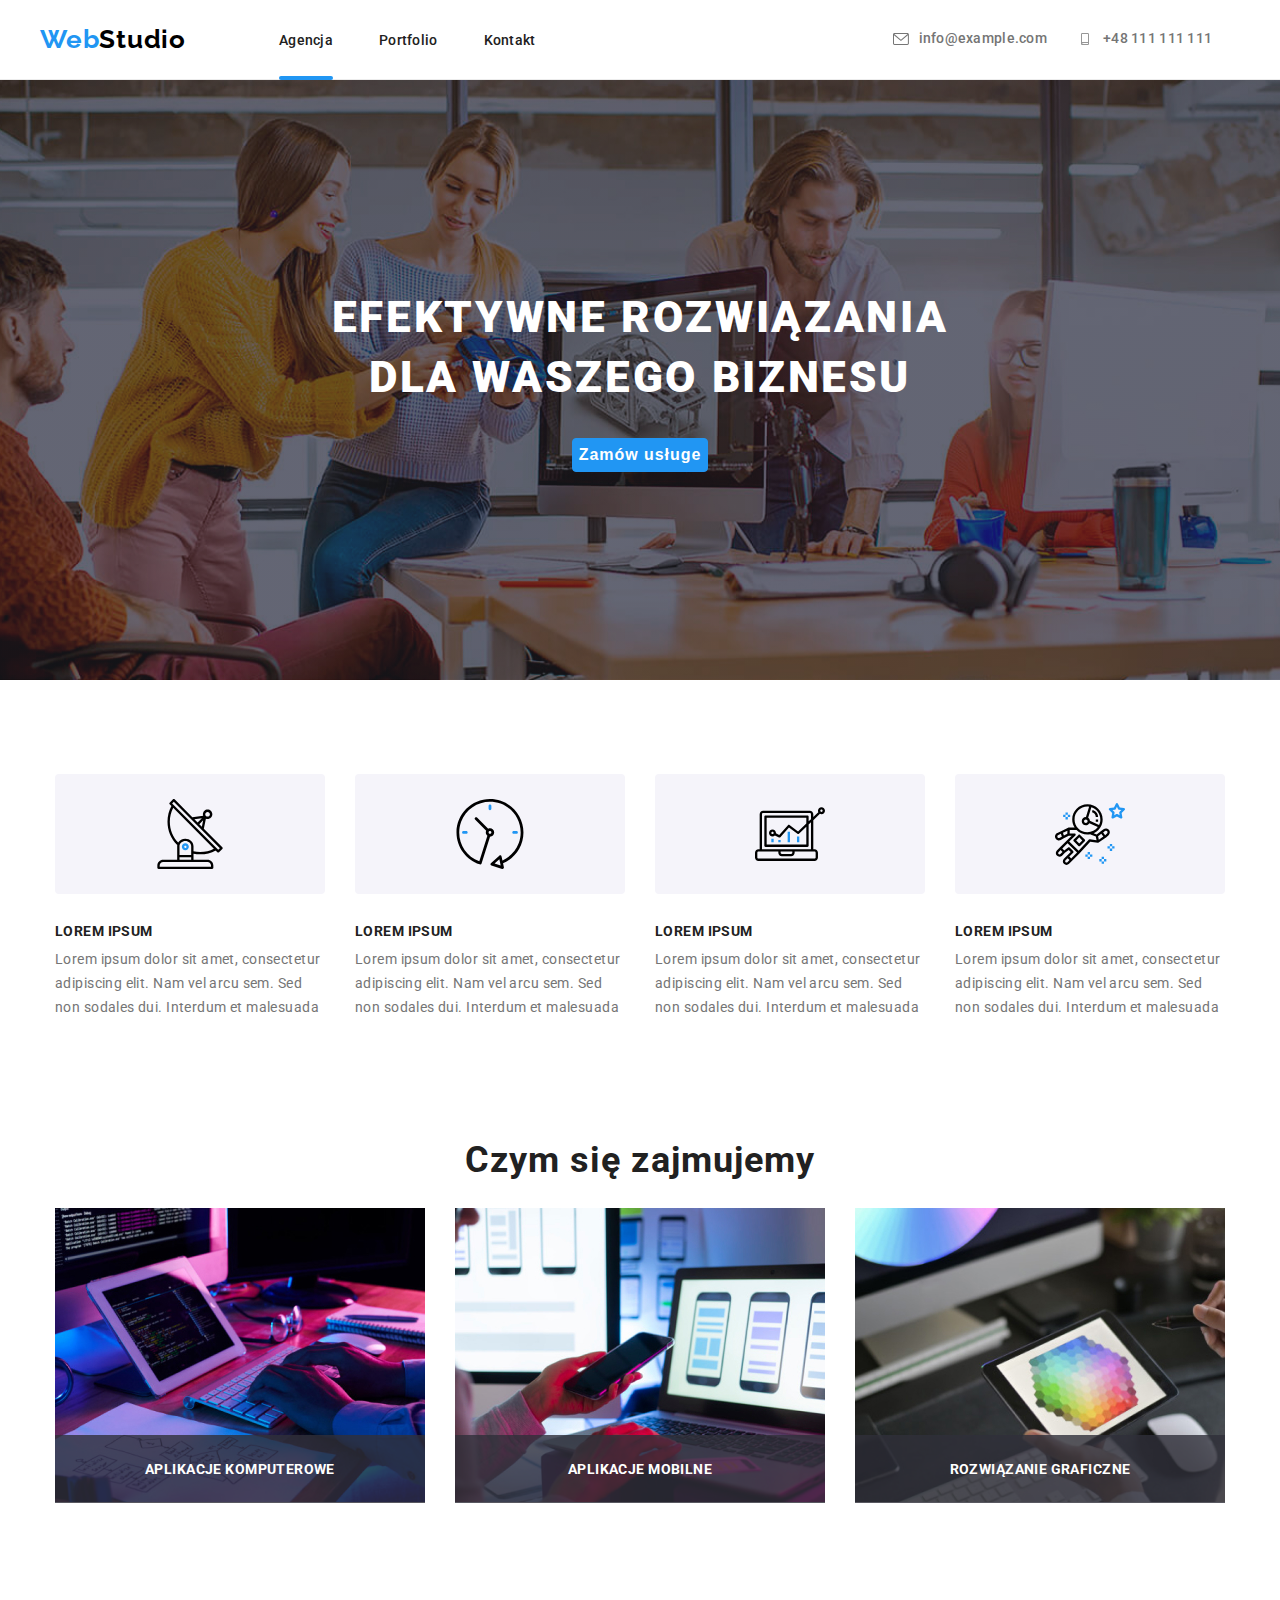
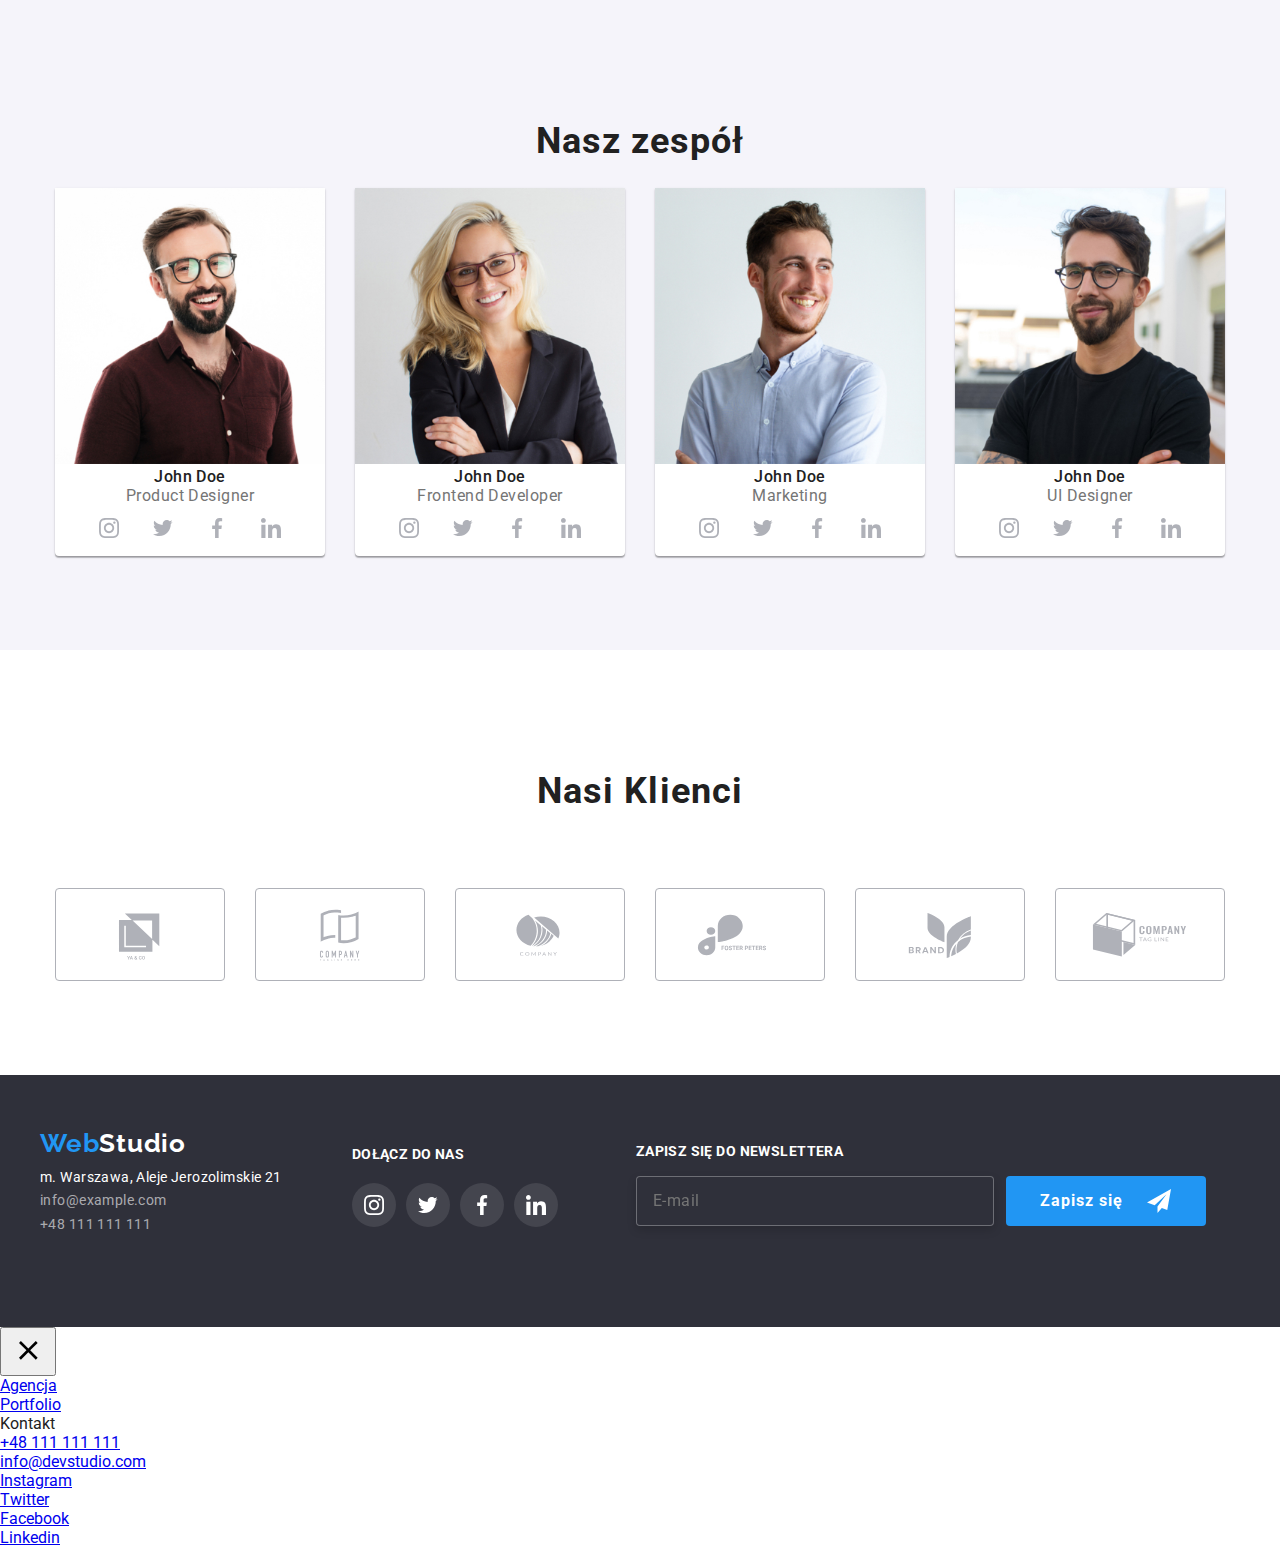
==== commit 42dbeb21: "mobile end" ====
--- a/index.html
+++ b/index.html
@@ -45,12 +45,15 @@
                 <svg width="16" height="12" class="header-contact__icon">
                   <use href="images/icons.svg#icon-smartphone"></use>
                 </svg>
-                <p class="header__contact">+48 111 111 111</p>
+                <p class="header__contact" href="tel:+48 111 111 111">+48 111 111 111</p>
               </div>
             </li>
           </ul>
         </div>
-        <button class="mobile-menu__button">
+        <button
+          class="mobile-menu-open__button js-open-menu"
+          aria-expanded="false"
+          aria-controls="mobile-menu">
           <svg width="40" height="40">
             <use href="images/icons.svg#icon-menu"></use>
           </svg>
@@ -394,6 +397,52 @@
         </div>
       </div>
     </footer>
+    <div class="mobile-menu js-menu-container" id="mobile-menu">
+      <button class="mobile-menu-close__button js-close-menu">
+        <svg width="40" height="40">
+          <use href="images/icons.svg#icon-close-menu"></use>
+        </svg>
+      </button>
+      <nav class="mobile-menu__nav">
+        <ul class="mobile-menu-nav__list">
+          <li class="menu-nav-list__element">
+            <a class="menu-nav-element__link" href="index.html">Agencja</a>
+          </li>
+          <li class="menu-nav-list__element">
+            <a class="menu-nav-element__link" href="portfolio.html">Portfolio</a>
+          </li>
+          <li class="menu-nav-list__element">
+            <a class="menu-nav-element__link">Kontakt</a>
+          </li>
+        </ul>
+      </nav>
+      <div class="mobile-menu__contact">
+        <ul class="menu-contact__list">
+          <li class="menu-contact-list__element">
+            <a class="menu-contact__tel" href="tel:+48 111 111 111">+48 111 111 111</a>
+          </li>
+          <li class="menu-contact-list__element">
+            <a class="menu-contact__email" href="mailto:info@devstudio.com">info@devstudio.com</a>
+          </li>
+        </ul>
+      </div>
+      <div class="mobile-menu-social__wrapper">
+        <ul class="menu-social__list">
+          <li class="menu-social-list__element">
+            <a class="menu-social__link" href="https://www.instagram.com/">Instagram</a>
+          </li>
+          <li class="menu-social-list__element">
+            <a class="menu-social__link" href="https://www.twitter.com">Twitter</a>
+          </li>
+          <li class="menu-social-list__element">
+            <a class="menu-social__link" href="https://www.facebook.com">Facebook</a>
+          </li>
+          <li class="menu-social-list__element">
+            <a class="menu-social__link" href="https://www.linkedin.com">Linkedin</a>
+          </li>
+        </ul>
+      </div>
+    </div>
 
     <div class="backdrop is-hidden" data-modal>
       <div class="modal">
@@ -469,5 +518,6 @@
       </div>
     </div>
     <script src="modal.js"></script>
+    <script src="mobile-menu.js"></script>
   </body>
 </html>
--- a/css/main.min.css
+++ b/css/main.min.css
@@ -1 +1 @@
-:root{--primary-text-color: #212121;--secondary-text-color: #757575;--background-color: #2f303a;--color-white: #ffffff;--color-blue: #2196f3;--icon-color: #afb1b8;--cubic-bezier: cubic-bezier(0.4, 0, 0.2, 1)}body{font-family:"Roboto",sans-serif;color:var(--primary-text-color);margin:0}p{margin:0;padding:0}ul{margin:0;padding:0}h1,h2,h4{margin:0;padding:0}.web-color{color:var(--color-blue)}.section{padding-top:94px;padding-bottom:94px;margin:0 auto}.current-page::after{content:"";position:absolute;left:0;right:0;bottom:-32px;background-color:var(--color-blue);width:100%;height:4px;border-radius:2px}@media screen and (min-width: 320px)and (max-width: 480px){.section{padding-top:60px;padding-bottom:60px;margin:0 auto}}@media screen and (min-width: 1201px){.header{border-bottom:1px solid #ececec;background-color:var(--color-white);display:flex;justify-content:center;align-items:center}.header__wrapper{display:flex;align-items:center;width:1200px}.header__logo{font-family:"Raleway",sans-serif;font-style:normal;font-weight:700;font-size:26px;letter-spacing:.03em;line-height:1.19;color:#000;text-decoration:none;margin:0;display:block;margin-right:93px;padding:24px 0 24px 0}.navigation__list{display:flex;margin:0;list-style:none;gap:46px;margin-right:345px}.nav-element{position:relative;font-style:normal;font-weight:500;font-size:14px;line-height:1.14;letter-spacing:.02em;text-decoration:none;color:var(--primary-text-color);transition:color 250ms var(--cubic-bezier)}.nav-element:hover,.nav-element:focus{color:var(--color-blue);cursor:pointer}.header-contact-list{display:flex;align-items:center;justify-content:flex-end;gap:30px;list-style:none;margin-left:12px}.header-contact-list__element{display:flex;align-items:center;gap:10px}.header-contact-list__element:hover .header-contact__icon{cursor:pointer;fill:var(--color-blue)}.header__contact{font-style:normal;font-weight:500;font-size:14px;line-height:1.14;letter-spacing:.02em;color:var(--secondary-text-color);text-decoration:none;transition:color 250ms var(--cubic-bezier)}.header__contact:hover,.header__contact:focus{color:var(--color-blue);cursor:pointer}.header-contact__icon{fill:var(--secondary-text-color);transition:fill 250ms var(--cubic-bezier)}.mobile-menu__button{display:none}}@media screen and (min-width: 320px)and (max-width: 480px){.header{border-bottom:1px solid #ececec;background-color:var(--color-white);display:flex;justify-content:center;align-items:center}.header__wrapper{display:flex;align-items:center;width:1200px}.header__logo{font-family:"Raleway",sans-serif;font-style:normal;font-weight:700;font-size:24px;letter-spacing:.03em;line-height:1.17;color:#000;text-decoration:none;margin:0;display:block;padding:16px 0 16px 15px}.navigation{display:none}.navigation__list{display:flex;margin:0;list-style:none;gap:46px;margin-right:345px}.nav-element{position:relative;font-style:normal;font-weight:500;font-size:14px;line-height:1.14;letter-spacing:.02em;text-decoration:none;color:var(--primary-text-color);transition:color 250ms var(--cubic-bezier)}.nav-element:hover,.nav-element:focus{color:var(--color-blue);cursor:pointer}.header-contact-list{display:flex;align-items:center;justify-content:flex-end;gap:30px;list-style:none;margin-left:12px}.header-contact-list__element{display:flex;align-items:center;gap:10px}.header-contact-list__element:hover .header-contact__icon{cursor:pointer;fill:var(--color-blue)}.header__contact{display:none;font-style:normal;font-weight:500;font-size:14px;line-height:1.14;letter-spacing:.02em;color:var(--secondary-text-color);text-decoration:none;transition:color 250ms var(--cubic-bezier)}.header__contact:hover,.header__contact:focus{color:var(--color-blue);cursor:pointer}.header-contact__icon{fill:var(--secondary-text-color);transition:fill 250ms var(--cubic-bezier)}.mobile-menu__button{border:none;padding:0;width:40px;height:40px;background-color:var(--color-white);position:absolute;top:10px;right:10px}}@media screen and (min-width: 1201px){.banner{background-image:linear-gradient(rgba(47, 48, 58, 0.4), rgba(47, 48, 58, 0.4)),url(../images/banner-background.jpg);background-position:center;background-repeat:no-repeat;background-size:cover;display:flex;flex-direction:column;align-items:center;justify-content:center;padding-bottom:208px;padding-top:208px;margin:auto}.banner__heading{font-style:normal;font-weight:900;font-size:44px;line-height:1.36;letter-spacing:.06em;text-transform:uppercase;color:var(--color-white);text-align:center;padding-bottom:30px;max-width:696px}.banner__button{font-style:normal;font-weight:700;font-size:16px;line-height:1.88;letter-spacing:.06em;color:var(--color-white);background-color:var(--color-blue);border:1px solid var(--color-blue);border-radius:4px;cursor:pointer}}@media screen and (min-width: 320px)and (max-width: 480px){.banner{background-image:linear-gradient(rgba(47, 48, 58, 0.4), rgba(47, 48, 58, 0.4)),url(../images/banner-background.jpg);background-position:center;background-repeat:no-repeat;background-size:cover;display:flex;flex-direction:column;align-items:center;justify-content:center;width:100vw;padding:118px 0 118px 0}.banner__heading{font-style:normal;font-weight:900;font-size:26px;line-height:1.62;letter-spacing:.06em;text-transform:uppercase;color:var(--color-white);text-align:center;padding:0 0 30px 0;max-width:696px}.banner__button{font-style:normal;font-weight:700;font-size:16px;line-height:1.88;letter-spacing:.06em;color:var(--color-white);background-color:var(--color-blue);border:1px solid var(--color-blue);border-radius:4px;cursor:pointer;width:200px;height:50px}}@media screen and (min-device-pixel-ratio: 2),(-webkit-min-device-pixel-ratio: 2),(min-resolution: 192dpi),(min-resolution: 2dppx){.banner{background-image:linear-gradient(rgba(47, 48, 58, 0.4), rgba(47, 48, 58, 0.4)),url(../images/banner-background-x2.jpg)}}@media screen and (min-width: 1200px){.modal{width:528px;height:581px;background-color:var(--color-white);box-shadow:0px 1px 3px rgba(0,0,0,.12),0px 1px 1px rgba(0,0,0,.14),0px 2px 1px rgba(0,0,0,.2);margin:auto;display:flex;flex-direction:row;position:relative;border-radius:4px}.modal-close-button{display:flex;position:absolute;top:8px;right:8px;align-items:center;height:30px;width:30px;border-radius:50%;border-color:rgba(0,0,0,.1);background-color:var(--color-white);cursor:pointer}.modal__icon{cursor:pointer;margin:0;padding:0}.backdrop{position:fixed;display:flex;left:0;top:0;width:100%;height:100%;background-color:rgba(0,0,0,.5);z-index:2;transition:transform 250ms}.is-hidden{visibility:1;opacity:1;pointer-events:all;transform:scale(0)}}@media screen and (min-width: 320px)and (max-width: 480px){.modal{width:450px;height:609px;background-color:var(--color-white);box-shadow:0px 1px 3px rgba(0,0,0,.12),0px 1px 1px rgba(0,0,0,.14),0px 2px 1px rgba(0,0,0,.2);margin:auto;display:flex;flex-direction:row;position:relative;border-radius:4px}.modal-close-button{display:flex;position:absolute;top:8px;right:8px;align-items:center;height:30px;width:30px;border-radius:50%;border-color:rgba(0,0,0,.1);background-color:var(--color-white);cursor:pointer}.modal__icon{cursor:pointer;margin:0;padding:0}.backdrop{position:fixed;display:flex;left:0;top:0;width:100%;height:100%;background-color:rgba(0,0,0,.5);z-index:2;transition:transform 250ms}.is-hidden{visibility:1;opacity:1;pointer-events:all;transform:scale(0)}}@media screen and (min-width: 1200px){.form{display:flex;flex-direction:column;align-items:center;width:528px;height:581px;padding-inline:40px;padding-top:40px}.form__heading{font-family:"Roboto";font-style:normal;font-weight:700;font-size:20px;line-height:1.43;text-align:center;letter-spacing:.03em;color:var(--primary-text-color);margin-bottom:30px}.form__fieldset{display:flex;align-items:center;position:relative;margin-bottom:28px;border:1px solid rgba(33,33,33,.2);border-radius:4px;width:100%;padding-block:10px;padding-inline:12px;transition:border-color 250ms var(--cubic-bezier),fill 250ms var(--cubic-bezier)}.form__fieldset:has(.form__input:focus){border-color:var(--color-blue);fill:var(--color-blue)}.form__label{position:absolute;top:-16px;left:0;font-family:"Roboto";font-style:normal;font-weight:400;font-size:12px;line-height:.88;letter-spacing:.01em;color:var(--secondary-text-color)}.form__input{border:none;width:100%;margin-left:12px;outline:none}.form-textarea__wrapper{display:flex;align-items:center;position:relative;margin-bottom:20px;border:1px solid rgba(33,33,33,.2);border-radius:4px;width:100%;padding-block:12px;padding-inline:16px;transition:border-color 250ms var(--cubic-bezier)}.form-textarea__wrapper:has(.form-textarea:focus){border-color:var(--color-blue)}.form-textarea{width:100%;border:none;font-family:"Roboto";font-style:normal;font-weight:400;font-size:12px;line-height:.88;letter-spacing:.01em;color:rgba(117,117,117,.5);padding:0;resize:none;outline:none}.form-privacy-policy{position:relative;display:flex;align-items:center;margin-bottom:30px}.form-privacy-policy__label{margin-left:7px;font-family:"Roboto";font-style:normal;font-weight:400;font-size:14px;line-height:1.71;letter-spacing:.03em;color:var(--secondary-text-color);cursor:pointer;display:flex;align-items:center}.form-privacy-policy-link{color:var(--color-blue)}.form-privacy-policy__label::before{content:"";width:16px;height:15px;position:absolute;left:0;border:2px solid #000;border-radius:2px;transition:background-color 250ms var(--cubic-bezier),border-color 250ms var(--cubic-bezier)}.form-privacy-policy input[type=checkbox]:checked+.form-privacy-policy__label::before{background-color:var(--color-blue);border-color:var(--color-blue)}.form-checkbox{cursor:pointer;width:16px;height:15px;opacity:0;z-index:1}.checkmark{position:absolute;display:flex;align-items:center;justify-content:center;cursor:pointer;width:16px;height:15px;left:1px;opacity:1}.form__button{font-family:"Roboto";font-style:normal;font-weight:700;font-size:16px;line-height:1.88px;letter-spacing:.06em;color:var(--color-white);width:200px;height:50px;background-color:var(--color-blue);border-color:var(--color-blue);box-shadow:0px 1px 3px rgba(0,0,0,.12),0px 1px 1px rgba(0,0,0,.14),0px 2px 1px rgba(0,0,0,.2);border-radius:4px;padding:0;cursor:pointer}}@media screen and (min-width: 320px)and (max-width: 480px){.form{display:flex;flex-direction:column;align-items:center;width:450px;height:609px;padding-inline:40px;padding-top:40px}.form__heading{font-family:"Roboto";font-style:normal;font-weight:700;font-size:20px;line-height:1.43;text-align:center;letter-spacing:.03em;color:var(--primary-text-color);margin-bottom:30px}.form__fieldset{display:flex;align-items:center;position:relative;margin:0 0 28px 0;border:1px solid rgba(33,33,33,.2);border-radius:4px;width:calc(100% - 26px);padding:10px 12px 10px 12px;transition:border-color 250ms var(--cubic-bezier),fill 250ms var(--cubic-bezier)}.form__fieldset:has(.form__input:focus){border-color:var(--color-blue);fill:var(--color-blue)}.form__label{position:absolute;top:-16px;left:0;font-family:"Roboto";font-style:normal;font-weight:400;font-size:12px;line-height:1.17;letter-spacing:.01em;color:var(--secondary-text-color)}.form__input{border:none;width:100%;margin-left:12px;outline:none}.form-textarea__wrapper{display:flex;align-items:center;position:relative;margin-bottom:20px;border:1px solid rgba(33,33,33,.2);border-radius:4px;width:calc(100% - 34px);padding-block:12px;padding-inline:16px;transition:border-color 250ms var(--cubic-bezier)}.form-textarea__wrapper:has(.form-textarea:focus){border-color:var(--color-blue)}.form-textarea{width:100%;border:none;font-family:"Roboto";font-style:normal;font-weight:400;font-size:12px;line-height:.88;letter-spacing:.01em;color:rgba(117,117,117,.5);padding:0;resize:none;outline:none}.form-textarea::-moz-placeholder{font-family:"Roboto";font-style:normal;font-weight:400;font-size:14px;line-height:1.143;letter-spacing:.01em;color:rgba(117,117,117,.5)}.form-textarea:-ms-input-placeholder{font-family:"Roboto";font-style:normal;font-weight:400;font-size:14px;line-height:1.143;letter-spacing:.01em;color:rgba(117,117,117,.5)}.form-textarea::placeholder{font-family:"Roboto";font-style:normal;font-weight:400;font-size:14px;line-height:1.143;letter-spacing:.01em;color:rgba(117,117,117,.5)}.form-privacy-policy{position:relative;display:flex;align-items:center;margin-bottom:31px}.form-privacy-policy__label{margin-left:8px;font-family:"Roboto";font-style:normal;font-weight:400;font-size:12px;line-height:1.17;letter-spacing:.03em;color:var(--secondary-text-color);cursor:pointer;display:flex;align-items:center}.form-privacy-policy-link{color:var(--color-blue)}.form-privacy-policy__label::before{content:"";width:16px;height:15px;position:absolute;left:0;border:2px solid #000;border-radius:2px;transition:background-color 250ms var(--cubic-bezier),border-color 250ms var(--cubic-bezier)}.form-privacy-policy input[type=checkbox]:checked+.form-privacy-policy__label::before{background-color:var(--color-blue);border-color:var(--color-blue)}.form-checkbox{cursor:pointer;width:16px;height:15px;opacity:0;z-index:1}.checkmark{position:absolute;display:flex;align-items:center;justify-content:center;cursor:pointer;width:16px;height:15px;left:1px;opacity:1}.form__button{font-family:"Roboto";font-style:normal;font-weight:700;font-size:16px;line-height:1.88px;letter-spacing:.06em;color:var(--color-white);width:200px;height:50px;background-color:var(--color-blue);border-color:var(--color-blue);border-radius:4px;padding:0;cursor:pointer}.form__wrapper{width:370px;height:529px;display:flex;flex-direction:column;align-items:center}}@media screen and (min-width: 1201px){.description{display:flex;flex-wrap:wrap;justify-content:center;max-width:1200px}.description__list{display:flex;flex-direction:row;max-width:1600px;padding-bottom:94px}.description-list__item{list-style:none;margin-left:15px;margin-right:15px}.description-icon__wrapper{background-color:#f5f4fa;display:flex;justify-content:center;align-items:center;margin-bottom:30px;padding:25px 0 25px 0;border-radius:4px}.description__heading{font-style:normal;font-weight:700;font-size:14px;letter-spacing:.03em;line-height:1;text-transform:uppercase;padding-bottom:10px}.description__text{font-style:normal;font-weight:400;font-size:14px;line-height:1.71;letter-spacing:.03em;color:var(--secondary-text-color)}}@media screen and (min-width: 320px)and (max-width: 480px){.description{display:flex;flex-direction:column;justify-content:center;max-width:480px}.description__list{display:flex;flex-direction:column;max-width:1600px;gap:30px}.description-list__item{list-style:none;margin-left:15px;margin-right:15px}.description-icon__wrapper{background-color:#f5f4fa;display:flex;justify-content:center;align-items:center;margin-bottom:30px;padding:25px 0 25px 0;border-radius:4px}.description__heading{font-style:normal;font-weight:700;font-size:14px;letter-spacing:.03em;line-height:1.143;text-transform:uppercase;padding-bottom:10px;text-align:center}.description__text{font-style:normal;font-weight:400;font-size:14px;line-height:1.71;letter-spacing:.03em;color:var(--secondary-text-color)}}.services{display:flex;flex-direction:column;max-width:1200x}.services__heading{font-style:normal;font-weight:700;font-size:36px;letter-spacing:.03em;line-height:2.62;text-align:center}.services__list{position:relative;display:flex;flex-direction:row;justify-content:center;list-style:none}.services-list__element{margin-left:15px;margin-right:15px}.services__image{width:370px;height:294px}.services__description{font-family:"Roboto";font-style:normal;font-weight:700;font-size:14px;line-height:1;letter-spacing:.03em;text-transform:uppercase;text-align:center;color:var(--color-white);position:absolute;bottom:3px;width:370px;background:rgba(47,48,58,.8);padding-block:27px}@media screen and (min-width: 320px)and (max-width: 480px){.services{display:flex;flex-direction:column;max-width:1200x;display:none}.services__heading{font-style:normal;font-weight:700;font-size:36px;letter-spacing:.03em;line-height:2.62;text-align:center}.services__list{position:relative;display:flex;flex-direction:row;justify-content:center;list-style:none}.services-list__element{margin-left:15px;margin-right:15px}.services__image{width:370px;height:294px}.services__description{font-family:"Roboto";font-style:normal;font-weight:700;font-size:14px;line-height:1;letter-spacing:.03em;text-transform:uppercase;text-align:center;color:var(--color-white);position:absolute;bottom:3px;width:370px;background:rgba(47,48,58,.8);padding-block:27px}}@media screen and (min-width: 1200px){.team{background-color:#f5f4fa}.team__heading{font-style:normal;font-weight:700;font-size:36px;letter-spacing:.03em;line-height:2.62;text-align:center}.team-card__list{display:flex;flex-direction:row;justify-content:center}.team-card__list-element{width:270px;height:368px;background-color:var(--color-white);box-shadow:0px 1px 3px rgba(0,0,0,.12),0px 1px 1px rgba(0,0,0,.14),0px 2px 1px rgba(0,0,0,.2);border-radius:0px 0px 4px 4px;margin-left:15px;margin-right:15px;list-style:none}.team-card__name{font-style:normal;font-weight:500;font-size:16px;letter-spacing:.03em;line-height:1.18;text-align:center}.team-card__job{font-style:normal;font-weight:400;font-size:16px;line-height:1.18;letter-spacing:.03em;color:var(--secondary-text-color);text-align:center}.team-icons__list{display:flex;justify-content:center;gap:10px}.team-icons__list-element{display:flex;justify-content:center;align-items:center;width:44px;height:44px;border-radius:50%;transition:background-color 250ms var(--cubic-bezier)}.team-icons__list-element:hover{background-color:var(--color-blue);cursor:pointer}.team-icons__icon{fill:var(--icon-color);transition:fill 250ms var(--cubic-bezier)}.team-icons__list-element:hover .team-icons__icon{fill:var(--color-white)}}@media screen and (min-width: 320px)and (max-width: 480px){.team{background-color:#f5f4fa;padding-bottom:30px;padding-top:50px}.team__heading{font-style:normal;font-weight:700;font-size:28px;letter-spacing:.03em;line-height:1.18;text-align:center;margin-bottom:30px}.team-card__list{display:flex;flex-direction:column;justify-content:center;width:100%}.team-card__list-element{width:calc(100% - 30px);background-color:var(--color-white);box-shadow:0px 1px 3px rgba(0,0,0,.12),0px 1px 1px rgba(0,0,0,.14),0px 2px 1px rgba(0,0,0,.2);border-radius:0px 0px 4px 4px;margin-left:15px;margin-right:15px;list-style:none;margin-bottom:30px}.team-card__list-element img{width:100%;height:200%}.team-card__name{font-style:normal;font-weight:500;font-size:16px;letter-spacing:.03em;line-height:1.18;text-align:center;margin-top:30px}.team-card__job{font-style:normal;font-weight:400;font-size:16px;line-height:1.18;letter-spacing:.03em;color:var(--secondary-text-color);text-align:center;margin-top:10px}.team-icons__wrapper{padding-bottom:24px;margin-top:16px}.team-icons__list{display:flex;justify-content:center;gap:10px}.team-icons__list-element{display:flex;justify-content:center;align-items:center;width:44px;height:44px;border-radius:50%;transition:background-color 250ms var(--cubic-bezier)}.team-icons__list-element:hover{background-color:var(--color-blue);cursor:pointer}.team-icons__icon{fill:var(--icon-color);transition:fill 250ms var(--cubic-bezier)}.team-icons__list-element:hover .team-icons__icon{fill:var(--color-white)}}@media screen and (min-width: 1201px){.clients__heading{font-style:normal;font-weight:700;font-size:36px;letter-spacing:.03em;line-height:2.62;text-align:center;padding-bottom:50px}.clients__list{display:flex;justify-content:center;gap:30px}.clients__list-element{list-style:none}.clients-icon__wrapper{display:flex;justify-content:center;align-items:center;border:1px solid #afb1b8;border-radius:4px;padding:17px 31px 14px 31px;transition:border-color 250ms var(--cubic-bezier)}.clients-icon__wrapper:hover{border-color:var(--color-blue);cursor:pointer}.clients__icon{fill:var(--icon-color);transition:fill 250ms var(--cubic-bezier)}.clients-icon__wrapper:hover .clients__icon{fill:var(--color-blue)}}@media screen and (min-width: 320px)and (max-width: 480px){.clients{width:100%}.clients__heading{font-style:normal;font-weight:700;font-size:28px;letter-spacing:.03em;line-height:1.18;text-align:center;margin-bottom:30px}.clients__list{display:flex;flex-wrap:wrap;align-items:center;justify-content:center;gap:30px;margin-inline:15px}.clients__list-element{list-style:none;width:46.66%;height:92px}.clients-icon__wrapper{display:flex;justify-content:center;align-items:center;border:1px solid #afb1b8;border-radius:4px;padding:17px 31px 14px 31px;transition:border-color 250ms var(--cubic-bezier)}.clients-icon__wrapper:hover{border-color:var(--color-blue);cursor:pointer}.clients__icon{fill:var(--icon-color);transition:fill 250ms var(--cubic-bezier)}.clients-icon__wrapper:hover .clients__icon{fill:var(--color-blue)}}@media screen and (min-width: 1201px){.footer{background-color:var(--background-color);display:flex;justify-content:center}.footer__wrapper{width:1200px;display:flex;align-items:center;position:relative}.footer__logo{font-family:"Raleway",sans-serif;font-style:normal;font-weight:700;font-size:26px;letter-spacing:.03em;line-height:1;color:var(--color-white);text-decoration:none;display:block;position:absolute;top:55px}.address__list{list-style:none;margin-right:70px}.footer-address__address{font-style:normal;font-weight:400;font-size:14px;letter-spacing:.03em;line-height:1.71;color:var(--color-white);margin:0;padding-block:9px}.footer-address__contact{font-style:normal;font-weight:400;font-size:14px;letter-spacing:.03em;line-height:1.71;color:rgba(255,255,255,.6);margin:0;padding-block:9px;text-decoration:none}.footer-address__contact:hover{cursor:pointer;color:var(--color-blue)}.social{height:80px;padding:72px 0 100px 0}.social__headline{font-family:"Roboto";font-style:normal;font-weight:700;font-size:14px;line-height:1.14;letter-spacing:.03em;text-transform:uppercase;color:var(--color-white);margin-bottom:20px}.social__list{display:flex;list-style:none;gap:10px}.social-list__element{display:flex;align-items:center;justify-content:center;width:44px;height:44px;background-color:rgba(255,255,255,.1);border-radius:50%;transition:background-color 250ms var(--cubic-bezier)}.social-list__element:hover,.social-list__element:focus{background-color:var(--color-blue);cursor:pointer}.social__icon{fill:var(--color-white)}.newsletter{margin-left:78px;position:relative}.newsletter__form{width:570px;display:flex;align-items:center}.newsletter-form__label{font-family:"Roboto";font-style:normal;font-weight:700;font-size:14px;line-height:1.14;letter-spacing:.03em;text-transform:uppercase;color:var(--color-white);width:100%;position:absolute;top:-32px}.newsletter-form__input{border:1px solid rgba(255,255,255,.3);filter:drop-shadow(0px 4px 4px rgba(0, 0, 0, 0.15));border-radius:4px;background-color:var(--background-color);font-family:"Roboto";font-style:normal;font-weight:400;font-size:16px;line-height:1.25;display:flex;align-items:center;letter-spacing:.03em;color:rgba(255,255,255,.6);padding:14px 0px 14px 16px;width:340px}.newsletter__button{padding:0;display:flex;align-items:center;justify-content:center;width:200px;height:50px;background-color:var(--color-blue);border:none;border-radius:4px;color:var(--color-white);cursor:pointer;margin-left:12px}.newsletter-button__text{font-family:"Roboto";font-style:normal;font-weight:700;font-size:16px;line-height:1.88;letter-spacing:.06em;text-align:center}.newsletter-button__icon{margin-left:24px}}@media screen and (min-width: 320px)and (max-width: 480px){.footer{background-color:var(--background-color);display:flex;justify-content:center;padding-block:60px}.footer__wrapper{width:100%;display:flex;flex-direction:column;align-items:center;position:relative}.footer__logo{font-family:"Raleway",sans-serif;font-style:normal;font-weight:700;font-size:24px;line-height:1.167;letter-spacing:.03em;color:var(--color-white);text-decoration:none;display:block}.address__list{list-style:none;display:flex;flex-direction:column;align-items:center;margin-top:20px}.footer-address__address{font-style:normal;font-weight:400;font-size:14px;letter-spacing:.03em;line-height:1.71;color:var(--color-white);margin:0;padding-block:9px}.footer-address__contact{font-style:normal;font-weight:400;font-size:14px;letter-spacing:.03em;line-height:1.71;color:rgba(255,255,255,.6);margin:0;padding-block:9px;text-decoration:none}.footer-address__contact:hover{cursor:pointer;color:var(--color-blue)}.social{height:80px;margin-block:60px}.social__headline{font-family:"Roboto";font-style:normal;font-weight:700;font-size:14px;line-height:1.14;letter-spacing:.03em;text-transform:uppercase;color:var(--color-white);margin-bottom:20px;text-align:center}.social__list{display:flex;list-style:none;gap:10px}.social-list__element{display:flex;align-items:center;justify-content:center;width:44px;height:44px;background-color:rgba(255,255,255,.1);border-radius:50%;transition:background-color 250ms var(--cubic-bezier)}.social-list__element:hover,.social-list__element:focus{background-color:var(--color-blue);cursor:pointer}.social__icon{fill:var(--color-white)}.newsletter{position:relative}.newsletter__form{width:100vw;display:flex;flex-direction:column;align-items:center}.newsletter-form__label{font-family:"Roboto";font-style:normal;font-weight:700;font-size:14px;line-height:1.14;letter-spacing:.03em;text-transform:uppercase;color:var(--color-white);text-align:center;margin-bottom:20px}.newsletter-form__input{border:1px solid rgba(255,255,255,.3);filter:drop-shadow(0px 4px 4px rgba(0, 0, 0, 0.15));border-radius:4px;background-color:var(--background-color);font-family:"Roboto";font-style:normal;font-weight:400;font-size:16px;line-height:1.25;display:flex;align-items:center;letter-spacing:.03em;color:rgba(255,255,255,.6);padding:14px 0px 14px 16px;width:90%;margin-bottom:20px}.newsletter__button{padding:0;display:flex;align-items:center;justify-content:center;width:200px;height:50px;background-color:var(--color-blue);border:none;border-radius:4px;color:var(--color-white);cursor:pointer}.newsletter-button__text{font-family:"Roboto";font-style:normal;font-weight:700;font-size:16px;line-height:1.88;letter-spacing:.06em;text-align:center}.newsletter-button__icon{margin-left:24px}}.container{max-width:1200px;background-color:var(--color-white)}.portfolio-selector-list{display:flex;justify-content:center;padding-bottom:34px;list-style:none}.portfolio-selector-list-element{margin-left:4px;margin-right:4px}.portfolio-selector-button{font-family:inherit;font-style:normal;font-weight:500;font-size:16px;letter-spacing:.03em;line-height:1.62;text-align:center;color:var(--primary-text-color);background-color:#f5f4fa;border:1px solid #f5f4fa;border-radius:4px;transition:color 250ms var(--cubic-bezier),background-color 250ms var(--cubic-bezier),border 250ms var(--cubic-bezier),box-shadow 250ms var(--cubic-bezier)}.portfolio-selector-button:hover,.portfolio-selector-button:focus{color:var(--color-white);background-color:var(--color-blue);cursor:pointer;border:1px solid var(--color-blue);box-shadow:0px 3px 1px rgba(0,0,0,.1),0px 1px 2px rgba(0,0,0,.08),0px 2px 2px rgba(0,0,0,.12);outline:var(--color-blue)}.projects{display:flex;justify-content:center;flex-wrap:wrap;gap:30px;list-style:none}.project-element{height:404px;position:relative;background:var(--color-white);border-bottom:1px solid #eee;transition:box-shadow 250ms var(--cubic-bezier)}.project-element:hover{cursor:pointer;box-shadow:0px 1px 1px rgba(0,0,0,.12),0px 4px 4px rgba(0,0,0,.06),1px 4px 6px rgba(0,0,0,.16)}.project-element-title{font-style:normal;font-weight:700;font-size:18px;line-height:2;letter-spacing:.06em}.project-element-type{font-style:normal;font-weight:400;font-size:16px;line-height:1.88;letter-spacing:.03em;color:var(--secondary-text-color)}.project-element:hover .image-overlay{height:294px}.image-overlay{position:absolute;bottom:109.5px;left:0;right:0;width:100%;height:0px;background-color:rgba(33,150,243,.9);overflow:hidden;transition:height 250ms var(--cubic-bezier)}.image-overlay-text{font-family:"Roboto";font-style:normal;font-weight:400;font-size:18px;line-height:1.56;letter-spacing:.03em;color:var(--color-white);padding:49px 45px 49px 25px}@media screen and (min-width: 320px)and (max-width: 480px){.header__menu{border:none;padding:0;width:40px;height:40px;background-color:var(--color-white);position:absolute;top:10px;right:10px}.header__menu :hover{fill:var(--color-blue);cursor:pointer}}@media screen and (min-width: 1201px){.header__menu{display:none;border:none;padding:0;width:40px;height:40px;background-color:var(--color-white);position:absolute;top:10px;right:10px}.header__menu :hover{fill:var(--color-blue);cursor:pointer}}/*# sourceMappingURL=main.min.css.map */+:root{--primary-text-color: #212121;--secondary-text-color: #757575;--background-color: #2f303a;--color-white: #ffffff;--color-blue: #2196f3;--icon-color: #afb1b8;--cubic-bezier: cubic-bezier(0.4, 0, 0.2, 1)}body{font-family:"Roboto",sans-serif;color:var(--primary-text-color);margin:0}p{margin:0;padding:0}ul{margin:0;padding:0}h1,h2,h4{margin:0;padding:0}.web-color{color:var(--color-blue)}.section{padding-top:94px;padding-bottom:94px;margin:0 auto}.current-page::after{content:"";position:absolute;left:0;right:0;bottom:-32px;background-color:var(--color-blue);width:100%;height:4px;border-radius:2px}@media screen and (min-width: 320px)and (max-width: 480px){.section{padding-top:60px;padding-bottom:60px;margin:0 auto}}@media screen and (min-width: 1201px){.header{border-bottom:1px solid #ececec;background-color:var(--color-white);display:flex;justify-content:center;align-items:center}.header__wrapper{display:flex;align-items:center;width:1200px}.header__logo{font-family:"Raleway",sans-serif;font-style:normal;font-weight:700;font-size:26px;letter-spacing:.03em;line-height:1.19;color:#000;text-decoration:none;margin:0;display:block;margin-right:93px;padding:24px 0 24px 0}.navigation__list{display:flex;margin:0;list-style:none;gap:46px;margin-right:345px}.nav-element{position:relative;font-style:normal;font-weight:500;font-size:14px;line-height:1.14;letter-spacing:.02em;text-decoration:none;color:var(--primary-text-color);transition:color 250ms var(--cubic-bezier)}.nav-element:hover,.nav-element:focus{color:var(--color-blue);cursor:pointer}.header-contact-list{display:flex;align-items:center;justify-content:flex-end;gap:30px;list-style:none;margin-left:12px}.header-contact-list__element{display:flex;align-items:center;gap:10px}.header-contact-list__element:hover .header-contact__icon{cursor:pointer;fill:var(--color-blue)}.header__contact{font-style:normal;font-weight:500;font-size:14px;line-height:1.14;letter-spacing:.02em;color:var(--secondary-text-color);text-decoration:none;transition:color 250ms var(--cubic-bezier)}.header__contact:hover,.header__contact:focus{color:var(--color-blue);cursor:pointer}.header-contact__icon{fill:var(--secondary-text-color);transition:fill 250ms var(--cubic-bezier)}.mobile-menu__button{display:none}}@media screen and (min-width: 320px)and (max-width: 480px){.header{border-bottom:1px solid #ececec;background-color:var(--color-white);display:flex;justify-content:center;align-items:center}.header__wrapper{display:flex;align-items:center;width:1200px}.header__logo{font-family:"Raleway",sans-serif;font-style:normal;font-weight:700;font-size:24px;letter-spacing:.03em;line-height:1.17;color:#000;text-decoration:none;margin:0;display:block;padding:16px 0 16px 15px}.navigation{display:none}.navigation__list{display:flex;margin:0;list-style:none;gap:46px;margin-right:345px}.nav-element{position:relative;font-style:normal;font-weight:500;font-size:14px;line-height:1.14;letter-spacing:.02em;text-decoration:none;color:var(--primary-text-color);transition:color 250ms var(--cubic-bezier)}.nav-element:hover,.nav-element:focus{color:var(--color-blue);cursor:pointer}.header-contact-list{display:flex;align-items:center;justify-content:flex-end;gap:30px;list-style:none;margin-left:12px}.header-contact-list__element{display:flex;align-items:center;gap:10px}.header-contact-list__element:hover .header-contact__icon{cursor:pointer;fill:var(--color-blue)}.header__contact{display:none;font-style:normal;font-weight:500;font-size:14px;line-height:1.14;letter-spacing:.02em;color:var(--secondary-text-color);text-decoration:none;transition:color 250ms var(--cubic-bezier)}.header__contact:hover,.header__contact:focus{color:var(--color-blue);cursor:pointer}.header-contact__icon{fill:var(--secondary-text-color);transition:fill 250ms var(--cubic-bezier)}.mobile-menu__button{border:none;padding:0;width:40px;height:40px;background-color:var(--color-white);position:absolute;top:10px;right:10px}}@media screen and (min-width: 1201px){.banner{background-image:linear-gradient(rgba(47, 48, 58, 0.4), rgba(47, 48, 58, 0.4)),url(../images/banner-background.jpg);background-position:center;background-repeat:no-repeat;background-size:cover;display:flex;flex-direction:column;align-items:center;justify-content:center;padding-bottom:208px;padding-top:208px;margin:auto}.banner__heading{font-style:normal;font-weight:900;font-size:44px;line-height:1.36;letter-spacing:.06em;text-transform:uppercase;color:var(--color-white);text-align:center;padding-bottom:30px;max-width:696px}.banner__button{font-style:normal;font-weight:700;font-size:16px;line-height:1.88;letter-spacing:.06em;color:var(--color-white);background-color:var(--color-blue);border:1px solid var(--color-blue);border-radius:4px;cursor:pointer}}@media screen and (min-width: 320px)and (max-width: 480px){.banner{background-image:linear-gradient(rgba(47, 48, 58, 0.4), rgba(47, 48, 58, 0.4)),url(../images/banner-background.jpg);background-position:center;background-repeat:no-repeat;background-size:cover;display:flex;flex-direction:column;align-items:center;justify-content:center;width:100vw;padding:118px 0 118px 0}.banner__heading{font-style:normal;font-weight:900;font-size:26px;line-height:1.62;letter-spacing:.06em;text-transform:uppercase;color:var(--color-white);text-align:center;padding:0 0 30px 0;max-width:696px}.banner__button{font-style:normal;font-weight:700;font-size:16px;line-height:1.88;letter-spacing:.06em;color:var(--color-white);background-color:var(--color-blue);border:1px solid var(--color-blue);border-radius:4px;cursor:pointer;width:200px;height:50px}}@media screen and (min-device-pixel-ratio: 2),(-webkit-min-device-pixel-ratio: 2),(min-resolution: 192dpi),(min-resolution: 2dppx){.banner{background-image:linear-gradient(rgba(47, 48, 58, 0.4), rgba(47, 48, 58, 0.4)),url(../images/banner-background-x2.jpg)}}@media screen and (min-width: 1200px){.modal{width:528px;height:581px;background-color:var(--color-white);box-shadow:0px 1px 3px rgba(0,0,0,.12),0px 1px 1px rgba(0,0,0,.14),0px 2px 1px rgba(0,0,0,.2);margin:auto;display:flex;flex-direction:row;position:relative;border-radius:4px}.modal-close-button{display:flex;position:absolute;top:8px;right:8px;align-items:center;height:30px;width:30px;border-radius:50%;border-color:rgba(0,0,0,.1);background-color:var(--color-white);cursor:pointer}.modal__icon{cursor:pointer;margin:0;padding:0}.backdrop{position:fixed;display:flex;left:0;top:0;width:100%;height:100%;background-color:rgba(0,0,0,.5);z-index:2;transition:transform 250ms}.is-hidden{visibility:1;opacity:1;pointer-events:all;transform:scale(0)}}@media screen and (min-width: 320px)and (max-width: 480px){.modal{width:450px;height:609px;background-color:var(--color-white);box-shadow:0px 1px 3px rgba(0,0,0,.12),0px 1px 1px rgba(0,0,0,.14),0px 2px 1px rgba(0,0,0,.2);margin:auto;display:flex;flex-direction:row;position:relative;border-radius:4px}.modal-close-button{display:flex;position:absolute;top:8px;right:8px;align-items:center;height:30px;width:30px;border-radius:50%;border-color:rgba(0,0,0,.1);background-color:var(--color-white);cursor:pointer}.modal__icon{cursor:pointer;margin:0;padding:0}.backdrop{position:fixed;display:flex;left:0;top:0;width:100%;height:100%;background-color:rgba(0,0,0,.5);z-index:2;transition:transform 250ms}.is-hidden{visibility:1;opacity:1;pointer-events:all;transform:scale(0)}}@media screen and (min-width: 1200px){.form{display:flex;flex-direction:column;align-items:center;width:528px;height:581px;padding-inline:40px;padding-top:40px}.form__heading{font-family:"Roboto";font-style:normal;font-weight:700;font-size:20px;line-height:1.43;text-align:center;letter-spacing:.03em;color:var(--primary-text-color);margin-bottom:30px}.form__fieldset{display:flex;align-items:center;position:relative;margin-bottom:28px;border:1px solid rgba(33,33,33,.2);border-radius:4px;width:100%;padding-block:10px;padding-inline:12px;transition:border-color 250ms var(--cubic-bezier),fill 250ms var(--cubic-bezier)}.form__fieldset:has(.form__input:focus){border-color:var(--color-blue);fill:var(--color-blue)}.form__label{position:absolute;top:-16px;left:0;font-family:"Roboto";font-style:normal;font-weight:400;font-size:12px;line-height:.88;letter-spacing:.01em;color:var(--secondary-text-color)}.form__input{border:none;width:100%;margin-left:12px;outline:none}.form-textarea__wrapper{display:flex;align-items:center;position:relative;margin-bottom:20px;border:1px solid rgba(33,33,33,.2);border-radius:4px;width:100%;padding-block:12px;padding-inline:16px;transition:border-color 250ms var(--cubic-bezier)}.form-textarea__wrapper:has(.form-textarea:focus){border-color:var(--color-blue)}.form-textarea{width:100%;border:none;font-family:"Roboto";font-style:normal;font-weight:400;font-size:12px;line-height:.88;letter-spacing:.01em;color:rgba(117,117,117,.5);padding:0;resize:none;outline:none}.form-privacy-policy{position:relative;display:flex;align-items:center;margin-bottom:30px}.form-privacy-policy__label{margin-left:7px;font-family:"Roboto";font-style:normal;font-weight:400;font-size:14px;line-height:1.71;letter-spacing:.03em;color:var(--secondary-text-color);cursor:pointer;display:flex;align-items:center}.form-privacy-policy-link{color:var(--color-blue)}.form-privacy-policy__label::before{content:"";width:16px;height:15px;position:absolute;left:0;border:2px solid #000;border-radius:2px;transition:background-color 250ms var(--cubic-bezier),border-color 250ms var(--cubic-bezier)}.form-privacy-policy input[type=checkbox]:checked+.form-privacy-policy__label::before{background-color:var(--color-blue);border-color:var(--color-blue)}.form-checkbox{cursor:pointer;width:16px;height:15px;opacity:0;z-index:1}.checkmark{position:absolute;display:flex;align-items:center;justify-content:center;cursor:pointer;width:16px;height:15px;left:1px;opacity:1}.form__button{font-family:"Roboto";font-style:normal;font-weight:700;font-size:16px;line-height:1.88px;letter-spacing:.06em;color:var(--color-white);width:200px;height:50px;background-color:var(--color-blue);border-color:var(--color-blue);box-shadow:0px 1px 3px rgba(0,0,0,.12),0px 1px 1px rgba(0,0,0,.14),0px 2px 1px rgba(0,0,0,.2);border-radius:4px;padding:0;cursor:pointer}}@media screen and (min-width: 320px)and (max-width: 480px){.form{display:flex;flex-direction:column;align-items:center;width:450px;height:609px;padding-inline:40px;padding-top:40px}.form__heading{font-family:"Roboto";font-style:normal;font-weight:700;font-size:20px;line-height:1.43;text-align:center;letter-spacing:.03em;color:var(--primary-text-color);margin-bottom:30px}.form__fieldset{display:flex;align-items:center;position:relative;margin:0 0 28px 0;border:1px solid rgba(33,33,33,.2);border-radius:4px;width:calc(100% - 26px);padding:10px 12px 10px 12px;transition:border-color 250ms var(--cubic-bezier),fill 250ms var(--cubic-bezier)}.form__fieldset:has(.form__input:focus){border-color:var(--color-blue);fill:var(--color-blue)}.form__label{position:absolute;top:-16px;left:0;font-family:"Roboto";font-style:normal;font-weight:400;font-size:12px;line-height:1.17;letter-spacing:.01em;color:var(--secondary-text-color)}.form__input{border:none;width:100%;margin-left:12px;outline:none}.form-textarea__wrapper{display:flex;align-items:center;position:relative;margin-bottom:20px;border:1px solid rgba(33,33,33,.2);border-radius:4px;width:calc(100% - 34px);padding-block:12px;padding-inline:16px;transition:border-color 250ms var(--cubic-bezier)}.form-textarea__wrapper:has(.form-textarea:focus){border-color:var(--color-blue)}.form-textarea{width:100%;border:none;font-family:"Roboto";font-style:normal;font-weight:400;font-size:12px;line-height:.88;letter-spacing:.01em;color:rgba(117,117,117,.5);padding:0;resize:none;outline:none}.form-textarea::-moz-placeholder{font-family:"Roboto";font-style:normal;font-weight:400;font-size:14px;line-height:1.143;letter-spacing:.01em;color:rgba(117,117,117,.5)}.form-textarea:-ms-input-placeholder{font-family:"Roboto";font-style:normal;font-weight:400;font-size:14px;line-height:1.143;letter-spacing:.01em;color:rgba(117,117,117,.5)}.form-textarea::placeholder{font-family:"Roboto";font-style:normal;font-weight:400;font-size:14px;line-height:1.143;letter-spacing:.01em;color:rgba(117,117,117,.5)}.form-privacy-policy{position:relative;display:flex;align-items:center;margin-bottom:31px}.form-privacy-policy__label{margin-left:8px;font-family:"Roboto";font-style:normal;font-weight:400;font-size:12px;line-height:1.17;letter-spacing:.03em;color:var(--secondary-text-color);cursor:pointer;display:flex;align-items:center}.form-privacy-policy-link{color:var(--color-blue)}.form-privacy-policy__label::before{content:"";width:16px;height:15px;position:absolute;left:0;border:2px solid #000;border-radius:2px;transition:background-color 250ms var(--cubic-bezier),border-color 250ms var(--cubic-bezier)}.form-privacy-policy input[type=checkbox]:checked+.form-privacy-policy__label::before{background-color:var(--color-blue);border-color:var(--color-blue)}.form-checkbox{cursor:pointer;width:16px;height:15px;opacity:0;z-index:1}.checkmark{position:absolute;display:flex;align-items:center;justify-content:center;cursor:pointer;width:16px;height:15px;left:1px;opacity:1}.form__button{font-family:"Roboto";font-style:normal;font-weight:700;font-size:16px;line-height:1.88px;letter-spacing:.06em;color:var(--color-white);width:200px;height:50px;background-color:var(--color-blue);border-color:var(--color-blue);border-radius:4px;padding:0;cursor:pointer}.form__wrapper{width:370px;height:529px;display:flex;flex-direction:column;align-items:center}}@media screen and (min-width: 1201px){.description{display:flex;flex-wrap:wrap;justify-content:center;max-width:1200px}.description__list{display:flex;flex-direction:row;max-width:1600px;padding-bottom:94px}.description-list__item{list-style:none;margin-left:15px;margin-right:15px}.description-icon__wrapper{background-color:#f5f4fa;display:flex;justify-content:center;align-items:center;margin-bottom:30px;padding:25px 0 25px 0;border-radius:4px}.description__heading{font-style:normal;font-weight:700;font-size:14px;letter-spacing:.03em;line-height:1;text-transform:uppercase;padding-bottom:10px}.description__text{font-style:normal;font-weight:400;font-size:14px;line-height:1.71;letter-spacing:.03em;color:var(--secondary-text-color)}}@media screen and (min-width: 320px)and (max-width: 480px){.description{display:flex;flex-direction:column;justify-content:center;max-width:480px}.description__list{display:flex;flex-direction:column;max-width:1600px;gap:30px}.description-list__item{list-style:none;margin-left:15px;margin-right:15px}.description-icon__wrapper{background-color:#f5f4fa;display:flex;justify-content:center;align-items:center;margin-bottom:30px;padding:25px 0 25px 0;border-radius:4px}.description__heading{font-style:normal;font-weight:700;font-size:14px;letter-spacing:.03em;line-height:1.143;text-transform:uppercase;padding-bottom:10px;text-align:center}.description__text{font-style:normal;font-weight:400;font-size:14px;line-height:1.71;letter-spacing:.03em;color:var(--secondary-text-color)}}.services{display:flex;flex-direction:column;max-width:1200x}.services__heading{font-style:normal;font-weight:700;font-size:36px;letter-spacing:.03em;line-height:2.62;text-align:center}.services__list{position:relative;display:flex;flex-direction:row;justify-content:center;list-style:none}.services-list__element{margin-left:15px;margin-right:15px}.services__image{width:370px;height:294px}.services__description{font-family:"Roboto";font-style:normal;font-weight:700;font-size:14px;line-height:1;letter-spacing:.03em;text-transform:uppercase;text-align:center;color:var(--color-white);position:absolute;bottom:3px;width:370px;background:rgba(47,48,58,.8);padding-block:27px}@media screen and (min-width: 320px)and (max-width: 480px){.services{display:flex;flex-direction:column;max-width:1200x;display:none}.services__heading{font-style:normal;font-weight:700;font-size:36px;letter-spacing:.03em;line-height:2.62;text-align:center}.services__list{position:relative;display:flex;flex-direction:row;justify-content:center;list-style:none}.services-list__element{margin-left:15px;margin-right:15px}.services__image{width:370px;height:294px}.services__description{font-family:"Roboto";font-style:normal;font-weight:700;font-size:14px;line-height:1;letter-spacing:.03em;text-transform:uppercase;text-align:center;color:var(--color-white);position:absolute;bottom:3px;width:370px;background:rgba(47,48,58,.8);padding-block:27px}}@media screen and (min-width: 1200px){.team{background-color:#f5f4fa}.team__heading{font-style:normal;font-weight:700;font-size:36px;letter-spacing:.03em;line-height:2.62;text-align:center}.team-card__list{display:flex;flex-direction:row;justify-content:center}.team-card__list-element{width:270px;height:368px;background-color:var(--color-white);box-shadow:0px 1px 3px rgba(0,0,0,.12),0px 1px 1px rgba(0,0,0,.14),0px 2px 1px rgba(0,0,0,.2);border-radius:0px 0px 4px 4px;margin-left:15px;margin-right:15px;list-style:none}.team-card__name{font-style:normal;font-weight:500;font-size:16px;letter-spacing:.03em;line-height:1.18;text-align:center}.team-card__job{font-style:normal;font-weight:400;font-size:16px;line-height:1.18;letter-spacing:.03em;color:var(--secondary-text-color);text-align:center}.team-icons__list{display:flex;justify-content:center;gap:10px}.team-icons__list-element{display:flex;justify-content:center;align-items:center;width:44px;height:44px;border-radius:50%;transition:background-color 250ms var(--cubic-bezier)}.team-icons__list-element:hover{background-color:var(--color-blue);cursor:pointer}.team-icons__icon{fill:var(--icon-color);transition:fill 250ms var(--cubic-bezier)}.team-icons__list-element:hover .team-icons__icon{fill:var(--color-white)}}@media screen and (min-width: 320px)and (max-width: 480px){.team{background-color:#f5f4fa;padding-bottom:30px;padding-top:50px}.team__heading{font-style:normal;font-weight:700;font-size:28px;letter-spacing:.03em;line-height:1.18;text-align:center;margin-bottom:30px}.team-card__list{display:flex;flex-direction:column;justify-content:center;width:100%}.team-card__list-element{width:calc(100% - 30px);background-color:var(--color-white);box-shadow:0px 1px 3px rgba(0,0,0,.12),0px 1px 1px rgba(0,0,0,.14),0px 2px 1px rgba(0,0,0,.2);border-radius:0px 0px 4px 4px;margin-left:15px;margin-right:15px;list-style:none;margin-bottom:30px}.team-card__list-element img{width:100%;height:200%}.team-card__name{font-style:normal;font-weight:500;font-size:16px;letter-spacing:.03em;line-height:1.18;text-align:center;margin-top:30px}.team-card__job{font-style:normal;font-weight:400;font-size:16px;line-height:1.18;letter-spacing:.03em;color:var(--secondary-text-color);text-align:center;margin-top:10px}.team-icons__wrapper{padding-bottom:24px;margin-top:16px}.team-icons__list{display:flex;justify-content:center;gap:10px}.team-icons__list-element{display:flex;justify-content:center;align-items:center;width:44px;height:44px;border-radius:50%;transition:background-color 250ms var(--cubic-bezier)}.team-icons__list-element:hover{background-color:var(--color-blue);cursor:pointer}.team-icons__icon{fill:var(--icon-color);transition:fill 250ms var(--cubic-bezier)}.team-icons__list-element:hover .team-icons__icon{fill:var(--color-white)}}@media screen and (min-width: 1201px){.clients__heading{font-style:normal;font-weight:700;font-size:36px;letter-spacing:.03em;line-height:2.62;text-align:center;padding-bottom:50px}.clients__list{display:flex;justify-content:center;gap:30px}.clients__list-element{list-style:none}.clients-icon__wrapper{display:flex;justify-content:center;align-items:center;border:1px solid #afb1b8;border-radius:4px;padding:17px 31px 14px 31px;transition:border-color 250ms var(--cubic-bezier)}.clients-icon__wrapper:hover{border-color:var(--color-blue);cursor:pointer}.clients__icon{fill:var(--icon-color);transition:fill 250ms var(--cubic-bezier)}.clients-icon__wrapper:hover .clients__icon{fill:var(--color-blue)}}@media screen and (min-width: 320px)and (max-width: 480px){.clients{width:100%}.clients__heading{font-style:normal;font-weight:700;font-size:28px;letter-spacing:.03em;line-height:1.18;text-align:center;margin-bottom:30px}.clients__list{display:flex;flex-wrap:wrap;align-items:center;justify-content:center;gap:30px;margin-inline:15px}.clients__list-element{list-style:none;width:46.66%;height:92px}.clients-icon__wrapper{display:flex;justify-content:center;align-items:center;border:1px solid #afb1b8;border-radius:4px;padding:17px 31px 14px 31px;transition:border-color 250ms var(--cubic-bezier)}.clients-icon__wrapper:hover{border-color:var(--color-blue);cursor:pointer}.clients__icon{fill:var(--icon-color);transition:fill 250ms var(--cubic-bezier)}.clients-icon__wrapper:hover .clients__icon{fill:var(--color-blue)}}@media screen and (min-width: 1201px){.footer{background-color:var(--background-color);display:flex;justify-content:center}.footer__wrapper{width:1200px;display:flex;align-items:center;position:relative}.footer__logo{font-family:"Raleway",sans-serif;font-style:normal;font-weight:700;font-size:26px;letter-spacing:.03em;line-height:1;color:var(--color-white);text-decoration:none;display:block;position:absolute;top:55px}.address__list{list-style:none;margin-right:70px}.footer-address__address{font-style:normal;font-weight:400;font-size:14px;letter-spacing:.03em;line-height:1.71;color:var(--color-white);margin:0;padding-block:9px}.footer-address__contact{font-style:normal;font-weight:400;font-size:14px;letter-spacing:.03em;line-height:1.71;color:rgba(255,255,255,.6);margin:0;padding-block:9px;text-decoration:none}.footer-address__contact:hover{cursor:pointer;color:var(--color-blue)}.social{height:80px;padding:72px 0 100px 0}.social__headline{font-family:"Roboto";font-style:normal;font-weight:700;font-size:14px;line-height:1.14;letter-spacing:.03em;text-transform:uppercase;color:var(--color-white);margin-bottom:20px}.social__list{display:flex;list-style:none;gap:10px}.social-list__element{display:flex;align-items:center;justify-content:center;width:44px;height:44px;background-color:rgba(255,255,255,.1);border-radius:50%;transition:background-color 250ms var(--cubic-bezier)}.social-list__element:hover,.social-list__element:focus{background-color:var(--color-blue);cursor:pointer}.social__icon{fill:var(--color-white)}.newsletter{margin-left:78px;position:relative}.newsletter__form{width:570px;display:flex;align-items:center}.newsletter-form__label{font-family:"Roboto";font-style:normal;font-weight:700;font-size:14px;line-height:1.14;letter-spacing:.03em;text-transform:uppercase;color:var(--color-white);width:100%;position:absolute;top:-32px}.newsletter-form__input{border:1px solid rgba(255,255,255,.3);filter:drop-shadow(0px 4px 4px rgba(0, 0, 0, 0.15));border-radius:4px;background-color:var(--background-color);font-family:"Roboto";font-style:normal;font-weight:400;font-size:16px;line-height:1.25;display:flex;align-items:center;letter-spacing:.03em;color:rgba(255,255,255,.6);padding:14px 0px 14px 16px;width:340px}.newsletter__button{padding:0;display:flex;align-items:center;justify-content:center;width:200px;height:50px;background-color:var(--color-blue);border:none;border-radius:4px;color:var(--color-white);cursor:pointer;margin-left:12px}.newsletter-button__text{font-family:"Roboto";font-style:normal;font-weight:700;font-size:16px;line-height:1.88;letter-spacing:.06em;text-align:center}.newsletter-button__icon{margin-left:24px}}@media screen and (min-width: 320px)and (max-width: 480px){.footer{background-color:var(--background-color);display:flex;justify-content:center;padding-block:60px}.footer__wrapper{width:100%;display:flex;flex-direction:column;align-items:center;position:relative}.footer__logo{font-family:"Raleway",sans-serif;font-style:normal;font-weight:700;font-size:24px;line-height:1.167;letter-spacing:.03em;color:var(--color-white);text-decoration:none;display:block}.address__list{list-style:none;display:flex;flex-direction:column;align-items:center;margin-top:20px}.footer-address__address{font-style:normal;font-weight:400;font-size:14px;letter-spacing:.03em;line-height:1.71;color:var(--color-white);margin:0;padding-block:9px}.footer-address__contact{font-style:normal;font-weight:400;font-size:14px;letter-spacing:.03em;line-height:1.71;color:rgba(255,255,255,.6);margin:0;padding-block:9px;text-decoration:none}.footer-address__contact:hover{cursor:pointer;color:var(--color-blue)}.social{height:80px;margin-block:60px}.social__headline{font-family:"Roboto";font-style:normal;font-weight:700;font-size:14px;line-height:1.14;letter-spacing:.03em;text-transform:uppercase;color:var(--color-white);margin-bottom:20px;text-align:center}.social__list{display:flex;list-style:none;gap:10px}.social-list__element{display:flex;align-items:center;justify-content:center;width:44px;height:44px;background-color:rgba(255,255,255,.1);border-radius:50%;transition:background-color 250ms var(--cubic-bezier)}.social-list__element:hover,.social-list__element:focus{background-color:var(--color-blue);cursor:pointer}.social__icon{fill:var(--color-white)}.newsletter{position:relative}.newsletter__form{width:100vw;display:flex;flex-direction:column;align-items:center}.newsletter-form__label{font-family:"Roboto";font-style:normal;font-weight:700;font-size:14px;line-height:1.14;letter-spacing:.03em;text-transform:uppercase;color:var(--color-white);text-align:center;margin-bottom:20px}.newsletter-form__input{border:1px solid rgba(255,255,255,.3);filter:drop-shadow(0px 4px 4px rgba(0, 0, 0, 0.15));border-radius:4px;background-color:var(--background-color);font-family:"Roboto";font-style:normal;font-weight:400;font-size:16px;line-height:1.25;display:flex;align-items:center;letter-spacing:.03em;color:rgba(255,255,255,.6);padding:14px 0px 14px 16px;width:90%;margin-bottom:20px}.newsletter__button{padding:0;display:flex;align-items:center;justify-content:center;width:200px;height:50px;background-color:var(--color-blue);border:none;border-radius:4px;color:var(--color-white);cursor:pointer}.newsletter-button__text{font-family:"Roboto";font-style:normal;font-weight:700;font-size:16px;line-height:1.88;letter-spacing:.06em;text-align:center}.newsletter-button__icon{margin-left:24px}}.container{max-width:1200px;background-color:var(--color-white)}.portfolio-selector-list{display:flex;justify-content:center;padding-bottom:34px;list-style:none}.portfolio-selector-list-element{margin-left:4px;margin-right:4px}.portfolio-selector-button{font-family:inherit;font-style:normal;font-weight:500;font-size:16px;letter-spacing:.03em;line-height:1.62;text-align:center;color:var(--primary-text-color);background-color:#f5f4fa;border:1px solid #f5f4fa;border-radius:4px;transition:color 250ms var(--cubic-bezier),background-color 250ms var(--cubic-bezier),border 250ms var(--cubic-bezier),box-shadow 250ms var(--cubic-bezier)}.portfolio-selector-button:hover,.portfolio-selector-button:focus{color:var(--color-white);background-color:var(--color-blue);cursor:pointer;border:1px solid var(--color-blue);box-shadow:0px 3px 1px rgba(0,0,0,.1),0px 1px 2px rgba(0,0,0,.08),0px 2px 2px rgba(0,0,0,.12);outline:var(--color-blue)}.projects{display:flex;justify-content:center;flex-wrap:wrap;gap:30px;list-style:none}.project-element{height:404px;position:relative;background:var(--color-white);border-bottom:1px solid #eee;transition:box-shadow 250ms var(--cubic-bezier)}.project-element:hover{cursor:pointer;box-shadow:0px 1px 1px rgba(0,0,0,.12),0px 4px 4px rgba(0,0,0,.06),1px 4px 6px rgba(0,0,0,.16)}.project-element-title{font-style:normal;font-weight:700;font-size:18px;line-height:2;letter-spacing:.06em}.project-element-type{font-style:normal;font-weight:400;font-size:16px;line-height:1.88;letter-spacing:.03em;color:var(--secondary-text-color)}.project-element:hover .image-overlay{height:294px}.image-overlay{position:absolute;bottom:109.5px;left:0;right:0;width:100%;height:0px;background-color:rgba(33,150,243,.9);overflow:hidden;transition:height 250ms var(--cubic-bezier)}.image-overlay-text{font-family:"Roboto";font-style:normal;font-weight:400;font-size:18px;line-height:1.56;letter-spacing:.03em;color:var(--color-white);padding:49px 45px 49px 25px}@media screen and (min-width: 320px)and (max-width: 480px){.mobile-menu-open__button{border:none;padding:0;width:40px;height:40px;background-color:var(--color-white);position:absolute;top:10px;right:10px}.mobile-menu-open__button :hover{fill:var(--color-blue);cursor:pointer}}@media screen and (min-width: 1201px){.mobile-menu-open__button{display:none}}@media screen and (min-width: 320px)and (max-width: 480px){.mobile-menu{position:fixed;top:0;width:100vw;height:100vh;background-color:var(--color-white);transform:translateX(100%);transition:transform 250ms var(--cubic-bezier);z-index:3}.is-open{transform:translateX(0)}.mobile-menu-close__button{border:none;padding:0;width:40px;height:40px;background-color:var(--color-white);position:absolute;top:10px;right:15px;fill:var(--primary-text-color)}.mobile-menu-close__button :hover{fill:var(--color-blue);cursor:pointer}.mobile-menu__nav{padding:48px 0 0 40px}.mobile-menu-nav__list{list-style:none;display:flex;flex-direction:column;gap:32px}.menu-nav-element__link{text-decoration:none;color:var(--primary-text-color);font-family:"Roboto";font-style:normal;font-weight:500;font-size:40px;line-height:1.175;letter-spacing:.02em}.menu-nav-element__link:hover{color:var(--color-blue)}.mobile-menu__contact{padding-left:40px;margin-top:302px}.menu-contact__list{list-style:none;display:flex;flex-direction:column;gap:32px}.menu-contact__tel{font-family:"Roboto";font-style:normal;font-weight:500;font-size:34px;line-height:1.177;letter-spacing:.02em;text-decoration:none;color:var(--color-blue)}.menu-contact__email{font-family:"Roboto";font-style:normal;font-weight:500;font-size:24px;line-height:1.167;letter-spacing:.02em;text-decoration:none;color:var(--secondary-text-color)}.menu-contact__email:hover{color:var(--color-blue)}.mobile-menu-social__wrapper{padding-left:40px;margin-top:64px}.menu-social__list{list-style:none;display:flex;gap:20px}.menu-social-list__element{position:relative}.menu-social-list__element:not(:first-child)::before{content:"";display:block;position:absolute;top:0;left:-10px;width:1px;height:22px;background-color:rgba(33,33,33,.2)}.menu-social__link{text-decoration:none;font-family:"Roboto";font-style:normal;font-weight:500;font-size:18px;line-height:1.22;letter-spacing:.02em;color:var(--color-blue)}}/*# sourceMappingURL=main.min.css.map */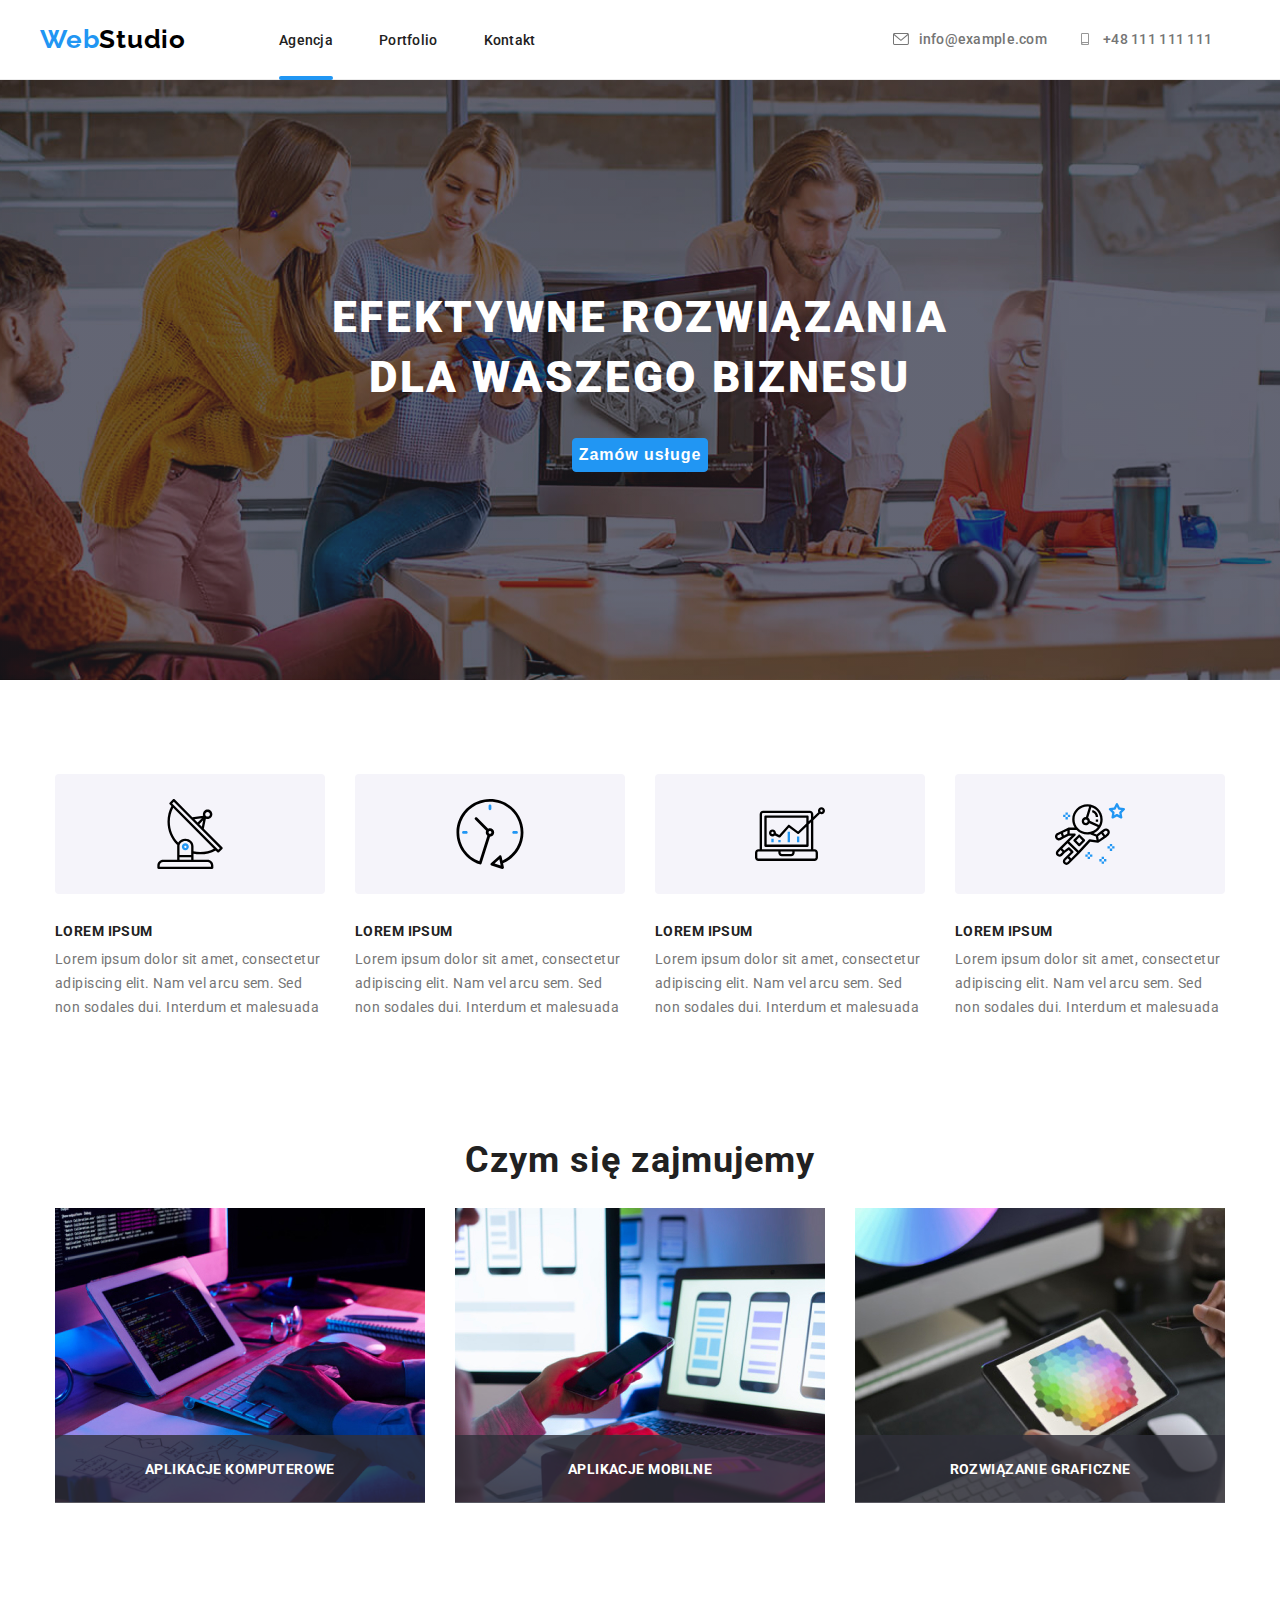
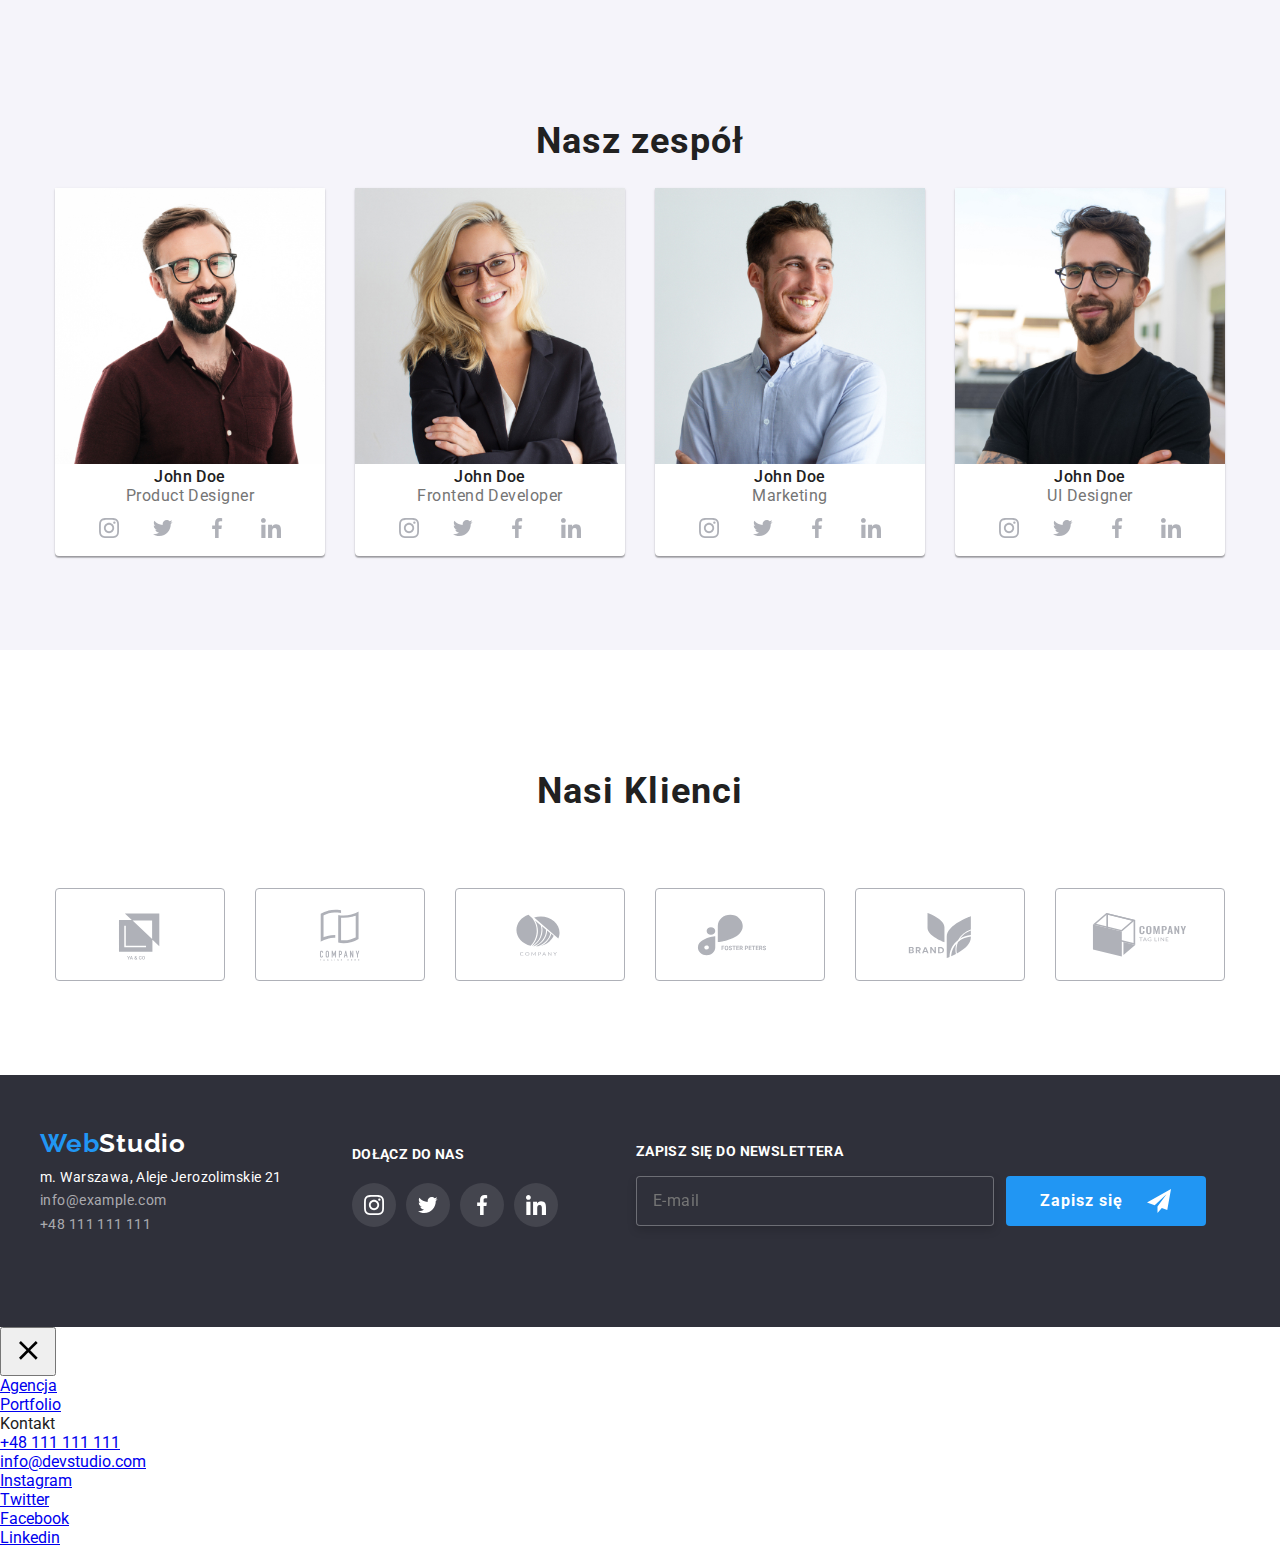
==== commit bffa6fa3: "idk" ====
--- a/index.html
+++ b/index.html
@@ -156,8 +156,8 @@
         <ul class="team-card__list">
           <li class="team-card__list-element">
             <img
-              srcset="images/product-designer.jpg 450w, images/product-designer-x2.jpg 900w"
-              src="images/product-designer.jpg"
+              srcset="./images/product-designer.jpg 1x, ./images/product-designer-x2.jpg 2x"
+              src="./images/product-designer.jpg"
               alt="Product Designer"
               width="270" />
             <p class="team-card__name">John Doe</p>
@@ -189,7 +189,7 @@
           </li>
           <li class="team-card__list-element">
             <img
-              srcset="images/frontend-developer.jpg 450w, images/frontend-developer-x2.jpg 900w"
+              srcset="images/frontend-developer.jpg 1x, images/frontend-developer-x2.jpg 2x"
               src="images/frontend-developer.jpg"
               alt="Frontend Developer"
               width="270" />
@@ -222,7 +222,7 @@
           </li>
           <li class="team-card__list-element">
             <img
-              srcset="images/marketing.jpg 450w, images/marketing-x2.jpg 900w"
+              srcset="images/marketing.jpg 1x, images/marketing-x2.jpg 2x"
               src="images/marketing.jpg"
               alt="Marketing"
               width="270" />
@@ -255,7 +255,7 @@
           </li>
           <li class="team-card__list-element">
             <img
-              srcset="images/ui-designer.jpg 450w, images/ui-designer-x2.jpg 900w"
+              srcset="images/ui-designer.jpg 1x, images/ui-designer-x2.jpg 2x"
               src="images/ui-designer.jpg"
               alt="UI Designer"
               width="270" />
--- a/css/main.min.css
+++ b/css/main.min.css
@@ -1 +1 @@
-:root{--primary-text-color: #212121;--secondary-text-color: #757575;--background-color: #2f303a;--color-white: #ffffff;--color-blue: #2196f3;--icon-color: #afb1b8;--cubic-bezier: cubic-bezier(0.4, 0, 0.2, 1)}body{font-family:"Roboto",sans-serif;color:var(--primary-text-color);margin:0}p{margin:0;padding:0}ul{margin:0;padding:0}h1,h2,h4{margin:0;padding:0}.web-color{color:var(--color-blue)}.section{padding-top:94px;padding-bottom:94px;margin:0 auto}.current-page::after{content:"";position:absolute;left:0;right:0;bottom:-32px;background-color:var(--color-blue);width:100%;height:4px;border-radius:2px}@media screen and (min-width: 320px)and (max-width: 480px){.section{padding-top:60px;padding-bottom:60px;margin:0 auto}}@media screen and (min-width: 1201px){.header{border-bottom:1px solid #ececec;background-color:var(--color-white);display:flex;justify-content:center;align-items:center}.header__wrapper{display:flex;align-items:center;width:1200px}.header__logo{font-family:"Raleway",sans-serif;font-style:normal;font-weight:700;font-size:26px;letter-spacing:.03em;line-height:1.19;color:#000;text-decoration:none;margin:0;display:block;margin-right:93px;padding:24px 0 24px 0}.navigation__list{display:flex;margin:0;list-style:none;gap:46px;margin-right:345px}.nav-element{position:relative;font-style:normal;font-weight:500;font-size:14px;line-height:1.14;letter-spacing:.02em;text-decoration:none;color:var(--primary-text-color);transition:color 250ms var(--cubic-bezier)}.nav-element:hover,.nav-element:focus{color:var(--color-blue);cursor:pointer}.header-contact-list{display:flex;align-items:center;justify-content:flex-end;gap:30px;list-style:none;margin-left:12px}.header-contact-list__element{display:flex;align-items:center;gap:10px}.header-contact-list__element:hover .header-contact__icon{cursor:pointer;fill:var(--color-blue)}.header__contact{font-style:normal;font-weight:500;font-size:14px;line-height:1.14;letter-spacing:.02em;color:var(--secondary-text-color);text-decoration:none;transition:color 250ms var(--cubic-bezier)}.header__contact:hover,.header__contact:focus{color:var(--color-blue);cursor:pointer}.header-contact__icon{fill:var(--secondary-text-color);transition:fill 250ms var(--cubic-bezier)}.mobile-menu__button{display:none}}@media screen and (min-width: 320px)and (max-width: 480px){.header{border-bottom:1px solid #ececec;background-color:var(--color-white);display:flex;justify-content:center;align-items:center}.header__wrapper{display:flex;align-items:center;width:1200px}.header__logo{font-family:"Raleway",sans-serif;font-style:normal;font-weight:700;font-size:24px;letter-spacing:.03em;line-height:1.17;color:#000;text-decoration:none;margin:0;display:block;padding:16px 0 16px 15px}.navigation{display:none}.navigation__list{display:flex;margin:0;list-style:none;gap:46px;margin-right:345px}.nav-element{position:relative;font-style:normal;font-weight:500;font-size:14px;line-height:1.14;letter-spacing:.02em;text-decoration:none;color:var(--primary-text-color);transition:color 250ms var(--cubic-bezier)}.nav-element:hover,.nav-element:focus{color:var(--color-blue);cursor:pointer}.header-contact-list{display:flex;align-items:center;justify-content:flex-end;gap:30px;list-style:none;margin-left:12px}.header-contact-list__element{display:flex;align-items:center;gap:10px}.header-contact-list__element:hover .header-contact__icon{cursor:pointer;fill:var(--color-blue)}.header__contact{display:none;font-style:normal;font-weight:500;font-size:14px;line-height:1.14;letter-spacing:.02em;color:var(--secondary-text-color);text-decoration:none;transition:color 250ms var(--cubic-bezier)}.header__contact:hover,.header__contact:focus{color:var(--color-blue);cursor:pointer}.header-contact__icon{fill:var(--secondary-text-color);transition:fill 250ms var(--cubic-bezier)}.mobile-menu__button{border:none;padding:0;width:40px;height:40px;background-color:var(--color-white);position:absolute;top:10px;right:10px}}@media screen and (min-width: 1201px){.banner{background-image:linear-gradient(rgba(47, 48, 58, 0.4), rgba(47, 48, 58, 0.4)),url(../images/banner-background.jpg);background-position:center;background-repeat:no-repeat;background-size:cover;display:flex;flex-direction:column;align-items:center;justify-content:center;padding-bottom:208px;padding-top:208px;margin:auto}.banner__heading{font-style:normal;font-weight:900;font-size:44px;line-height:1.36;letter-spacing:.06em;text-transform:uppercase;color:var(--color-white);text-align:center;padding-bottom:30px;max-width:696px}.banner__button{font-style:normal;font-weight:700;font-size:16px;line-height:1.88;letter-spacing:.06em;color:var(--color-white);background-color:var(--color-blue);border:1px solid var(--color-blue);border-radius:4px;cursor:pointer}}@media screen and (min-width: 320px)and (max-width: 480px){.banner{background-image:linear-gradient(rgba(47, 48, 58, 0.4), rgba(47, 48, 58, 0.4)),url(../images/banner-background.jpg);background-position:center;background-repeat:no-repeat;background-size:cover;display:flex;flex-direction:column;align-items:center;justify-content:center;width:100vw;padding:118px 0 118px 0}.banner__heading{font-style:normal;font-weight:900;font-size:26px;line-height:1.62;letter-spacing:.06em;text-transform:uppercase;color:var(--color-white);text-align:center;padding:0 0 30px 0;max-width:696px}.banner__button{font-style:normal;font-weight:700;font-size:16px;line-height:1.88;letter-spacing:.06em;color:var(--color-white);background-color:var(--color-blue);border:1px solid var(--color-blue);border-radius:4px;cursor:pointer;width:200px;height:50px}}@media screen and (min-device-pixel-ratio: 2),(-webkit-min-device-pixel-ratio: 2),(min-resolution: 192dpi),(min-resolution: 2dppx){.banner{background-image:linear-gradient(rgba(47, 48, 58, 0.4), rgba(47, 48, 58, 0.4)),url(../images/banner-background-x2.jpg)}}@media screen and (min-width: 1200px){.modal{width:528px;height:581px;background-color:var(--color-white);box-shadow:0px 1px 3px rgba(0,0,0,.12),0px 1px 1px rgba(0,0,0,.14),0px 2px 1px rgba(0,0,0,.2);margin:auto;display:flex;flex-direction:row;position:relative;border-radius:4px}.modal-close-button{display:flex;position:absolute;top:8px;right:8px;align-items:center;height:30px;width:30px;border-radius:50%;border-color:rgba(0,0,0,.1);background-color:var(--color-white);cursor:pointer}.modal__icon{cursor:pointer;margin:0;padding:0}.backdrop{position:fixed;display:flex;left:0;top:0;width:100%;height:100%;background-color:rgba(0,0,0,.5);z-index:2;transition:transform 250ms}.is-hidden{visibility:1;opacity:1;pointer-events:all;transform:scale(0)}}@media screen and (min-width: 320px)and (max-width: 480px){.modal{width:450px;height:609px;background-color:var(--color-white);box-shadow:0px 1px 3px rgba(0,0,0,.12),0px 1px 1px rgba(0,0,0,.14),0px 2px 1px rgba(0,0,0,.2);margin:auto;display:flex;flex-direction:row;position:relative;border-radius:4px}.modal-close-button{display:flex;position:absolute;top:8px;right:8px;align-items:center;height:30px;width:30px;border-radius:50%;border-color:rgba(0,0,0,.1);background-color:var(--color-white);cursor:pointer}.modal__icon{cursor:pointer;margin:0;padding:0}.backdrop{position:fixed;display:flex;left:0;top:0;width:100%;height:100%;background-color:rgba(0,0,0,.5);z-index:2;transition:transform 250ms}.is-hidden{visibility:1;opacity:1;pointer-events:all;transform:scale(0)}}@media screen and (min-width: 1200px){.form{display:flex;flex-direction:column;align-items:center;width:528px;height:581px;padding-inline:40px;padding-top:40px}.form__heading{font-family:"Roboto";font-style:normal;font-weight:700;font-size:20px;line-height:1.43;text-align:center;letter-spacing:.03em;color:var(--primary-text-color);margin-bottom:30px}.form__fieldset{display:flex;align-items:center;position:relative;margin-bottom:28px;border:1px solid rgba(33,33,33,.2);border-radius:4px;width:100%;padding-block:10px;padding-inline:12px;transition:border-color 250ms var(--cubic-bezier),fill 250ms var(--cubic-bezier)}.form__fieldset:has(.form__input:focus){border-color:var(--color-blue);fill:var(--color-blue)}.form__label{position:absolute;top:-16px;left:0;font-family:"Roboto";font-style:normal;font-weight:400;font-size:12px;line-height:.88;letter-spacing:.01em;color:var(--secondary-text-color)}.form__input{border:none;width:100%;margin-left:12px;outline:none}.form-textarea__wrapper{display:flex;align-items:center;position:relative;margin-bottom:20px;border:1px solid rgba(33,33,33,.2);border-radius:4px;width:100%;padding-block:12px;padding-inline:16px;transition:border-color 250ms var(--cubic-bezier)}.form-textarea__wrapper:has(.form-textarea:focus){border-color:var(--color-blue)}.form-textarea{width:100%;border:none;font-family:"Roboto";font-style:normal;font-weight:400;font-size:12px;line-height:.88;letter-spacing:.01em;color:rgba(117,117,117,.5);padding:0;resize:none;outline:none}.form-privacy-policy{position:relative;display:flex;align-items:center;margin-bottom:30px}.form-privacy-policy__label{margin-left:7px;font-family:"Roboto";font-style:normal;font-weight:400;font-size:14px;line-height:1.71;letter-spacing:.03em;color:var(--secondary-text-color);cursor:pointer;display:flex;align-items:center}.form-privacy-policy-link{color:var(--color-blue)}.form-privacy-policy__label::before{content:"";width:16px;height:15px;position:absolute;left:0;border:2px solid #000;border-radius:2px;transition:background-color 250ms var(--cubic-bezier),border-color 250ms var(--cubic-bezier)}.form-privacy-policy input[type=checkbox]:checked+.form-privacy-policy__label::before{background-color:var(--color-blue);border-color:var(--color-blue)}.form-checkbox{cursor:pointer;width:16px;height:15px;opacity:0;z-index:1}.checkmark{position:absolute;display:flex;align-items:center;justify-content:center;cursor:pointer;width:16px;height:15px;left:1px;opacity:1}.form__button{font-family:"Roboto";font-style:normal;font-weight:700;font-size:16px;line-height:1.88px;letter-spacing:.06em;color:var(--color-white);width:200px;height:50px;background-color:var(--color-blue);border-color:var(--color-blue);box-shadow:0px 1px 3px rgba(0,0,0,.12),0px 1px 1px rgba(0,0,0,.14),0px 2px 1px rgba(0,0,0,.2);border-radius:4px;padding:0;cursor:pointer}}@media screen and (min-width: 320px)and (max-width: 480px){.form{display:flex;flex-direction:column;align-items:center;width:450px;height:609px;padding-inline:40px;padding-top:40px}.form__heading{font-family:"Roboto";font-style:normal;font-weight:700;font-size:20px;line-height:1.43;text-align:center;letter-spacing:.03em;color:var(--primary-text-color);margin-bottom:30px}.form__fieldset{display:flex;align-items:center;position:relative;margin:0 0 28px 0;border:1px solid rgba(33,33,33,.2);border-radius:4px;width:calc(100% - 26px);padding:10px 12px 10px 12px;transition:border-color 250ms var(--cubic-bezier),fill 250ms var(--cubic-bezier)}.form__fieldset:has(.form__input:focus){border-color:var(--color-blue);fill:var(--color-blue)}.form__label{position:absolute;top:-16px;left:0;font-family:"Roboto";font-style:normal;font-weight:400;font-size:12px;line-height:1.17;letter-spacing:.01em;color:var(--secondary-text-color)}.form__input{border:none;width:100%;margin-left:12px;outline:none}.form-textarea__wrapper{display:flex;align-items:center;position:relative;margin-bottom:20px;border:1px solid rgba(33,33,33,.2);border-radius:4px;width:calc(100% - 34px);padding-block:12px;padding-inline:16px;transition:border-color 250ms var(--cubic-bezier)}.form-textarea__wrapper:has(.form-textarea:focus){border-color:var(--color-blue)}.form-textarea{width:100%;border:none;font-family:"Roboto";font-style:normal;font-weight:400;font-size:12px;line-height:.88;letter-spacing:.01em;color:rgba(117,117,117,.5);padding:0;resize:none;outline:none}.form-textarea::-moz-placeholder{font-family:"Roboto";font-style:normal;font-weight:400;font-size:14px;line-height:1.143;letter-spacing:.01em;color:rgba(117,117,117,.5)}.form-textarea:-ms-input-placeholder{font-family:"Roboto";font-style:normal;font-weight:400;font-size:14px;line-height:1.143;letter-spacing:.01em;color:rgba(117,117,117,.5)}.form-textarea::placeholder{font-family:"Roboto";font-style:normal;font-weight:400;font-size:14px;line-height:1.143;letter-spacing:.01em;color:rgba(117,117,117,.5)}.form-privacy-policy{position:relative;display:flex;align-items:center;margin-bottom:31px}.form-privacy-policy__label{margin-left:8px;font-family:"Roboto";font-style:normal;font-weight:400;font-size:12px;line-height:1.17;letter-spacing:.03em;color:var(--secondary-text-color);cursor:pointer;display:flex;align-items:center}.form-privacy-policy-link{color:var(--color-blue)}.form-privacy-policy__label::before{content:"";width:16px;height:15px;position:absolute;left:0;border:2px solid #000;border-radius:2px;transition:background-color 250ms var(--cubic-bezier),border-color 250ms var(--cubic-bezier)}.form-privacy-policy input[type=checkbox]:checked+.form-privacy-policy__label::before{background-color:var(--color-blue);border-color:var(--color-blue)}.form-checkbox{cursor:pointer;width:16px;height:15px;opacity:0;z-index:1}.checkmark{position:absolute;display:flex;align-items:center;justify-content:center;cursor:pointer;width:16px;height:15px;left:1px;opacity:1}.form__button{font-family:"Roboto";font-style:normal;font-weight:700;font-size:16px;line-height:1.88px;letter-spacing:.06em;color:var(--color-white);width:200px;height:50px;background-color:var(--color-blue);border-color:var(--color-blue);border-radius:4px;padding:0;cursor:pointer}.form__wrapper{width:370px;height:529px;display:flex;flex-direction:column;align-items:center}}@media screen and (min-width: 1201px){.description{display:flex;flex-wrap:wrap;justify-content:center;max-width:1200px}.description__list{display:flex;flex-direction:row;max-width:1600px;padding-bottom:94px}.description-list__item{list-style:none;margin-left:15px;margin-right:15px}.description-icon__wrapper{background-color:#f5f4fa;display:flex;justify-content:center;align-items:center;margin-bottom:30px;padding:25px 0 25px 0;border-radius:4px}.description__heading{font-style:normal;font-weight:700;font-size:14px;letter-spacing:.03em;line-height:1;text-transform:uppercase;padding-bottom:10px}.description__text{font-style:normal;font-weight:400;font-size:14px;line-height:1.71;letter-spacing:.03em;color:var(--secondary-text-color)}}@media screen and (min-width: 320px)and (max-width: 480px){.description{display:flex;flex-direction:column;justify-content:center;max-width:480px}.description__list{display:flex;flex-direction:column;max-width:1600px;gap:30px}.description-list__item{list-style:none;margin-left:15px;margin-right:15px}.description-icon__wrapper{background-color:#f5f4fa;display:flex;justify-content:center;align-items:center;margin-bottom:30px;padding:25px 0 25px 0;border-radius:4px}.description__heading{font-style:normal;font-weight:700;font-size:14px;letter-spacing:.03em;line-height:1.143;text-transform:uppercase;padding-bottom:10px;text-align:center}.description__text{font-style:normal;font-weight:400;font-size:14px;line-height:1.71;letter-spacing:.03em;color:var(--secondary-text-color)}}.services{display:flex;flex-direction:column;max-width:1200x}.services__heading{font-style:normal;font-weight:700;font-size:36px;letter-spacing:.03em;line-height:2.62;text-align:center}.services__list{position:relative;display:flex;flex-direction:row;justify-content:center;list-style:none}.services-list__element{margin-left:15px;margin-right:15px}.services__image{width:370px;height:294px}.services__description{font-family:"Roboto";font-style:normal;font-weight:700;font-size:14px;line-height:1;letter-spacing:.03em;text-transform:uppercase;text-align:center;color:var(--color-white);position:absolute;bottom:3px;width:370px;background:rgba(47,48,58,.8);padding-block:27px}@media screen and (min-width: 320px)and (max-width: 480px){.services{display:flex;flex-direction:column;max-width:1200x;display:none}.services__heading{font-style:normal;font-weight:700;font-size:36px;letter-spacing:.03em;line-height:2.62;text-align:center}.services__list{position:relative;display:flex;flex-direction:row;justify-content:center;list-style:none}.services-list__element{margin-left:15px;margin-right:15px}.services__image{width:370px;height:294px}.services__description{font-family:"Roboto";font-style:normal;font-weight:700;font-size:14px;line-height:1;letter-spacing:.03em;text-transform:uppercase;text-align:center;color:var(--color-white);position:absolute;bottom:3px;width:370px;background:rgba(47,48,58,.8);padding-block:27px}}@media screen and (min-width: 1200px){.team{background-color:#f5f4fa}.team__heading{font-style:normal;font-weight:700;font-size:36px;letter-spacing:.03em;line-height:2.62;text-align:center}.team-card__list{display:flex;flex-direction:row;justify-content:center}.team-card__list-element{width:270px;height:368px;background-color:var(--color-white);box-shadow:0px 1px 3px rgba(0,0,0,.12),0px 1px 1px rgba(0,0,0,.14),0px 2px 1px rgba(0,0,0,.2);border-radius:0px 0px 4px 4px;margin-left:15px;margin-right:15px;list-style:none}.team-card__name{font-style:normal;font-weight:500;font-size:16px;letter-spacing:.03em;line-height:1.18;text-align:center}.team-card__job{font-style:normal;font-weight:400;font-size:16px;line-height:1.18;letter-spacing:.03em;color:var(--secondary-text-color);text-align:center}.team-icons__list{display:flex;justify-content:center;gap:10px}.team-icons__list-element{display:flex;justify-content:center;align-items:center;width:44px;height:44px;border-radius:50%;transition:background-color 250ms var(--cubic-bezier)}.team-icons__list-element:hover{background-color:var(--color-blue);cursor:pointer}.team-icons__icon{fill:var(--icon-color);transition:fill 250ms var(--cubic-bezier)}.team-icons__list-element:hover .team-icons__icon{fill:var(--color-white)}}@media screen and (min-width: 320px)and (max-width: 480px){.team{background-color:#f5f4fa;padding-bottom:30px;padding-top:50px}.team__heading{font-style:normal;font-weight:700;font-size:28px;letter-spacing:.03em;line-height:1.18;text-align:center;margin-bottom:30px}.team-card__list{display:flex;flex-direction:column;justify-content:center;width:100%}.team-card__list-element{width:calc(100% - 30px);background-color:var(--color-white);box-shadow:0px 1px 3px rgba(0,0,0,.12),0px 1px 1px rgba(0,0,0,.14),0px 2px 1px rgba(0,0,0,.2);border-radius:0px 0px 4px 4px;margin-left:15px;margin-right:15px;list-style:none;margin-bottom:30px}.team-card__list-element img{width:100%;height:200%}.team-card__name{font-style:normal;font-weight:500;font-size:16px;letter-spacing:.03em;line-height:1.18;text-align:center;margin-top:30px}.team-card__job{font-style:normal;font-weight:400;font-size:16px;line-height:1.18;letter-spacing:.03em;color:var(--secondary-text-color);text-align:center;margin-top:10px}.team-icons__wrapper{padding-bottom:24px;margin-top:16px}.team-icons__list{display:flex;justify-content:center;gap:10px}.team-icons__list-element{display:flex;justify-content:center;align-items:center;width:44px;height:44px;border-radius:50%;transition:background-color 250ms var(--cubic-bezier)}.team-icons__list-element:hover{background-color:var(--color-blue);cursor:pointer}.team-icons__icon{fill:var(--icon-color);transition:fill 250ms var(--cubic-bezier)}.team-icons__list-element:hover .team-icons__icon{fill:var(--color-white)}}@media screen and (min-width: 1201px){.clients__heading{font-style:normal;font-weight:700;font-size:36px;letter-spacing:.03em;line-height:2.62;text-align:center;padding-bottom:50px}.clients__list{display:flex;justify-content:center;gap:30px}.clients__list-element{list-style:none}.clients-icon__wrapper{display:flex;justify-content:center;align-items:center;border:1px solid #afb1b8;border-radius:4px;padding:17px 31px 14px 31px;transition:border-color 250ms var(--cubic-bezier)}.clients-icon__wrapper:hover{border-color:var(--color-blue);cursor:pointer}.clients__icon{fill:var(--icon-color);transition:fill 250ms var(--cubic-bezier)}.clients-icon__wrapper:hover .clients__icon{fill:var(--color-blue)}}@media screen and (min-width: 320px)and (max-width: 480px){.clients{width:100%}.clients__heading{font-style:normal;font-weight:700;font-size:28px;letter-spacing:.03em;line-height:1.18;text-align:center;margin-bottom:30px}.clients__list{display:flex;flex-wrap:wrap;align-items:center;justify-content:center;gap:30px;margin-inline:15px}.clients__list-element{list-style:none;width:46.66%;height:92px}.clients-icon__wrapper{display:flex;justify-content:center;align-items:center;border:1px solid #afb1b8;border-radius:4px;padding:17px 31px 14px 31px;transition:border-color 250ms var(--cubic-bezier)}.clients-icon__wrapper:hover{border-color:var(--color-blue);cursor:pointer}.clients__icon{fill:var(--icon-color);transition:fill 250ms var(--cubic-bezier)}.clients-icon__wrapper:hover .clients__icon{fill:var(--color-blue)}}@media screen and (min-width: 1201px){.footer{background-color:var(--background-color);display:flex;justify-content:center}.footer__wrapper{width:1200px;display:flex;align-items:center;position:relative}.footer__logo{font-family:"Raleway",sans-serif;font-style:normal;font-weight:700;font-size:26px;letter-spacing:.03em;line-height:1;color:var(--color-white);text-decoration:none;display:block;position:absolute;top:55px}.address__list{list-style:none;margin-right:70px}.footer-address__address{font-style:normal;font-weight:400;font-size:14px;letter-spacing:.03em;line-height:1.71;color:var(--color-white);margin:0;padding-block:9px}.footer-address__contact{font-style:normal;font-weight:400;font-size:14px;letter-spacing:.03em;line-height:1.71;color:rgba(255,255,255,.6);margin:0;padding-block:9px;text-decoration:none}.footer-address__contact:hover{cursor:pointer;color:var(--color-blue)}.social{height:80px;padding:72px 0 100px 0}.social__headline{font-family:"Roboto";font-style:normal;font-weight:700;font-size:14px;line-height:1.14;letter-spacing:.03em;text-transform:uppercase;color:var(--color-white);margin-bottom:20px}.social__list{display:flex;list-style:none;gap:10px}.social-list__element{display:flex;align-items:center;justify-content:center;width:44px;height:44px;background-color:rgba(255,255,255,.1);border-radius:50%;transition:background-color 250ms var(--cubic-bezier)}.social-list__element:hover,.social-list__element:focus{background-color:var(--color-blue);cursor:pointer}.social__icon{fill:var(--color-white)}.newsletter{margin-left:78px;position:relative}.newsletter__form{width:570px;display:flex;align-items:center}.newsletter-form__label{font-family:"Roboto";font-style:normal;font-weight:700;font-size:14px;line-height:1.14;letter-spacing:.03em;text-transform:uppercase;color:var(--color-white);width:100%;position:absolute;top:-32px}.newsletter-form__input{border:1px solid rgba(255,255,255,.3);filter:drop-shadow(0px 4px 4px rgba(0, 0, 0, 0.15));border-radius:4px;background-color:var(--background-color);font-family:"Roboto";font-style:normal;font-weight:400;font-size:16px;line-height:1.25;display:flex;align-items:center;letter-spacing:.03em;color:rgba(255,255,255,.6);padding:14px 0px 14px 16px;width:340px}.newsletter__button{padding:0;display:flex;align-items:center;justify-content:center;width:200px;height:50px;background-color:var(--color-blue);border:none;border-radius:4px;color:var(--color-white);cursor:pointer;margin-left:12px}.newsletter-button__text{font-family:"Roboto";font-style:normal;font-weight:700;font-size:16px;line-height:1.88;letter-spacing:.06em;text-align:center}.newsletter-button__icon{margin-left:24px}}@media screen and (min-width: 320px)and (max-width: 480px){.footer{background-color:var(--background-color);display:flex;justify-content:center;padding-block:60px}.footer__wrapper{width:100%;display:flex;flex-direction:column;align-items:center;position:relative}.footer__logo{font-family:"Raleway",sans-serif;font-style:normal;font-weight:700;font-size:24px;line-height:1.167;letter-spacing:.03em;color:var(--color-white);text-decoration:none;display:block}.address__list{list-style:none;display:flex;flex-direction:column;align-items:center;margin-top:20px}.footer-address__address{font-style:normal;font-weight:400;font-size:14px;letter-spacing:.03em;line-height:1.71;color:var(--color-white);margin:0;padding-block:9px}.footer-address__contact{font-style:normal;font-weight:400;font-size:14px;letter-spacing:.03em;line-height:1.71;color:rgba(255,255,255,.6);margin:0;padding-block:9px;text-decoration:none}.footer-address__contact:hover{cursor:pointer;color:var(--color-blue)}.social{height:80px;margin-block:60px}.social__headline{font-family:"Roboto";font-style:normal;font-weight:700;font-size:14px;line-height:1.14;letter-spacing:.03em;text-transform:uppercase;color:var(--color-white);margin-bottom:20px;text-align:center}.social__list{display:flex;list-style:none;gap:10px}.social-list__element{display:flex;align-items:center;justify-content:center;width:44px;height:44px;background-color:rgba(255,255,255,.1);border-radius:50%;transition:background-color 250ms var(--cubic-bezier)}.social-list__element:hover,.social-list__element:focus{background-color:var(--color-blue);cursor:pointer}.social__icon{fill:var(--color-white)}.newsletter{position:relative}.newsletter__form{width:100vw;display:flex;flex-direction:column;align-items:center}.newsletter-form__label{font-family:"Roboto";font-style:normal;font-weight:700;font-size:14px;line-height:1.14;letter-spacing:.03em;text-transform:uppercase;color:var(--color-white);text-align:center;margin-bottom:20px}.newsletter-form__input{border:1px solid rgba(255,255,255,.3);filter:drop-shadow(0px 4px 4px rgba(0, 0, 0, 0.15));border-radius:4px;background-color:var(--background-color);font-family:"Roboto";font-style:normal;font-weight:400;font-size:16px;line-height:1.25;display:flex;align-items:center;letter-spacing:.03em;color:rgba(255,255,255,.6);padding:14px 0px 14px 16px;width:90%;margin-bottom:20px}.newsletter__button{padding:0;display:flex;align-items:center;justify-content:center;width:200px;height:50px;background-color:var(--color-blue);border:none;border-radius:4px;color:var(--color-white);cursor:pointer}.newsletter-button__text{font-family:"Roboto";font-style:normal;font-weight:700;font-size:16px;line-height:1.88;letter-spacing:.06em;text-align:center}.newsletter-button__icon{margin-left:24px}}.container{max-width:1200px;background-color:var(--color-white)}.portfolio-selector-list{display:flex;justify-content:center;padding-bottom:34px;list-style:none}.portfolio-selector-list-element{margin-left:4px;margin-right:4px}.portfolio-selector-button{font-family:inherit;font-style:normal;font-weight:500;font-size:16px;letter-spacing:.03em;line-height:1.62;text-align:center;color:var(--primary-text-color);background-color:#f5f4fa;border:1px solid #f5f4fa;border-radius:4px;transition:color 250ms var(--cubic-bezier),background-color 250ms var(--cubic-bezier),border 250ms var(--cubic-bezier),box-shadow 250ms var(--cubic-bezier)}.portfolio-selector-button:hover,.portfolio-selector-button:focus{color:var(--color-white);background-color:var(--color-blue);cursor:pointer;border:1px solid var(--color-blue);box-shadow:0px 3px 1px rgba(0,0,0,.1),0px 1px 2px rgba(0,0,0,.08),0px 2px 2px rgba(0,0,0,.12);outline:var(--color-blue)}.projects{display:flex;justify-content:center;flex-wrap:wrap;gap:30px;list-style:none}.project-element{height:404px;position:relative;background:var(--color-white);border-bottom:1px solid #eee;transition:box-shadow 250ms var(--cubic-bezier)}.project-element:hover{cursor:pointer;box-shadow:0px 1px 1px rgba(0,0,0,.12),0px 4px 4px rgba(0,0,0,.06),1px 4px 6px rgba(0,0,0,.16)}.project-element-title{font-style:normal;font-weight:700;font-size:18px;line-height:2;letter-spacing:.06em}.project-element-type{font-style:normal;font-weight:400;font-size:16px;line-height:1.88;letter-spacing:.03em;color:var(--secondary-text-color)}.project-element:hover .image-overlay{height:294px}.image-overlay{position:absolute;bottom:109.5px;left:0;right:0;width:100%;height:0px;background-color:rgba(33,150,243,.9);overflow:hidden;transition:height 250ms var(--cubic-bezier)}.image-overlay-text{font-family:"Roboto";font-style:normal;font-weight:400;font-size:18px;line-height:1.56;letter-spacing:.03em;color:var(--color-white);padding:49px 45px 49px 25px}@media screen and (min-width: 320px)and (max-width: 480px){.mobile-menu-open__button{border:none;padding:0;width:40px;height:40px;background-color:var(--color-white);position:absolute;top:10px;right:10px}.mobile-menu-open__button :hover{fill:var(--color-blue);cursor:pointer}}@media screen and (min-width: 1201px){.mobile-menu-open__button{display:none}}@media screen and (min-width: 320px)and (max-width: 480px){.mobile-menu{position:fixed;top:0;width:100vw;height:100vh;background-color:var(--color-white);transform:translateX(100%);transition:transform 250ms var(--cubic-bezier);z-index:3}.is-open{transform:translateX(0)}.mobile-menu-close__button{border:none;padding:0;width:40px;height:40px;background-color:var(--color-white);position:absolute;top:10px;right:15px;fill:var(--primary-text-color)}.mobile-menu-close__button :hover{fill:var(--color-blue);cursor:pointer}.mobile-menu__nav{padding:48px 0 0 40px}.mobile-menu-nav__list{list-style:none;display:flex;flex-direction:column;gap:32px}.menu-nav-element__link{text-decoration:none;color:var(--primary-text-color);font-family:"Roboto";font-style:normal;font-weight:500;font-size:40px;line-height:1.175;letter-spacing:.02em}.menu-nav-element__link:hover{color:var(--color-blue)}.mobile-menu__contact{padding-left:40px;margin-top:302px}.menu-contact__list{list-style:none;display:flex;flex-direction:column;gap:32px}.menu-contact__tel{font-family:"Roboto";font-style:normal;font-weight:500;font-size:34px;line-height:1.177;letter-spacing:.02em;text-decoration:none;color:var(--color-blue)}.menu-contact__email{font-family:"Roboto";font-style:normal;font-weight:500;font-size:24px;line-height:1.167;letter-spacing:.02em;text-decoration:none;color:var(--secondary-text-color)}.menu-contact__email:hover{color:var(--color-blue)}.mobile-menu-social__wrapper{padding-left:40px;margin-top:64px}.menu-social__list{list-style:none;display:flex;gap:20px}.menu-social-list__element{position:relative}.menu-social-list__element:not(:first-child)::before{content:"";display:block;position:absolute;top:0;left:-10px;width:1px;height:22px;background-color:rgba(33,33,33,.2)}.menu-social__link{text-decoration:none;font-family:"Roboto";font-style:normal;font-weight:500;font-size:18px;line-height:1.22;letter-spacing:.02em;color:var(--color-blue)}}/*# sourceMappingURL=main.min.css.map */+:root{--primary-text-color: #212121;--secondary-text-color: #757575;--background-color: #2f303a;--color-white: #ffffff;--color-blue: #2196f3;--icon-color: #afb1b8;--cubic-bezier: cubic-bezier(0.4, 0, 0.2, 1)}body{font-family:"Roboto",sans-serif;color:var(--primary-text-color);margin:0}p{margin:0;padding:0}ul{margin:0;padding:0}h1,h2,h4{margin:0;padding:0}.web-color{color:var(--color-blue)}.section{padding-top:94px;padding-bottom:94px;margin:0 auto}.current-page::after{content:"";position:absolute;left:0;right:0;bottom:-32px;background-color:var(--color-blue);width:100%;height:4px;border-radius:2px}@media screen and (min-width: 480px)and (max-width: 1199px){.section{padding-top:60px;padding-bottom:60px;margin:0 auto}}@media screen and (min-width: 1200px){.header{border-bottom:1px solid #ececec;background-color:var(--color-white);display:flex;justify-content:center;align-items:center}.header__wrapper{display:flex;align-items:center;width:1200px}.header__logo{font-family:"Raleway",sans-serif;font-style:normal;font-weight:700;font-size:26px;letter-spacing:.03em;line-height:1.19;color:#000;text-decoration:none;margin:0;display:block;margin-right:93px;padding:24px 0 24px 0}.navigation__list{display:flex;margin:0;list-style:none;gap:46px;margin-right:345px}.nav-element{position:relative;font-style:normal;font-weight:500;font-size:14px;line-height:1.143;letter-spacing:.02em;text-decoration:none;color:var(--primary-text-color);transition:color 250ms var(--cubic-bezier)}.nav-element:hover,.nav-element:focus{color:var(--color-blue);cursor:pointer}.header-contact-list{display:flex;align-items:center;justify-content:flex-end;gap:30px;list-style:none;margin-left:12px}.header-contact-list__element{display:flex;align-items:center;gap:10px}.header-contact-list__element:hover .header-contact__icon{cursor:pointer;fill:var(--color-blue)}.header__contact{font-style:normal;font-weight:500;font-size:14px;line-height:1.143;letter-spacing:.02em;color:var(--secondary-text-color);text-decoration:none;transition:color 250ms var(--cubic-bezier)}.header__contact:hover,.header__contact:focus{color:var(--color-blue);cursor:pointer}.header-contact__icon{fill:var(--secondary-text-color);transition:fill 250ms var(--cubic-bezier)}.mobile-menu__button{display:none}}@media screen and (min-width: 480px)and (max-width: 767px){.header{border-bottom:1px solid #ececec;background-color:var(--color-white);display:flex;justify-content:center;align-items:center}.header__wrapper{display:flex;align-items:center;width:100vw}.header__logo{font-family:"Raleway",sans-serif;font-style:normal;font-weight:700;font-size:24px;letter-spacing:.03em;line-height:1.17;color:#000;text-decoration:none;margin:0;display:block;padding:16px 0 16px 15px}.navigation{display:none}.header__contact{display:none}.mobile-menu__button{border:none;padding:0;width:40px;height:40px;background-color:var(--color-white);position:absolute;top:10px;right:10px}}@media screen and (min-width: 768px)and (max-width: 1199px){.header{border-bottom:1px solid #ececec;background-color:var(--color-white);display:flex;justify-content:center;align-items:center}.header__wrapper{display:flex;align-items:center;width:100vw}.header__logo{font-family:"Raleway",sans-serif;font-style:normal;font-weight:700;font-size:24px;line-height:1.167;letter-spacing:.03em;color:#000;text-decoration:none;margin:0;display:block;margin-right:83px;padding:26px 0 26px 15px}.navigation__list{display:flex;list-style:none;gap:60px;margin-right:101px}.nav-element{position:relative;font-style:normal;font-weight:500;font-size:14px;line-height:1.143;letter-spacing:.02em;text-decoration:none;color:var(--primary-text-color);transition:color 250ms var(--cubic-bezier)}.nav-element:hover,.nav-element:focus{color:var(--color-blue);cursor:pointer}.header-contact-list{display:flex;flex-direction:column;align-items:flex-start;gap:10px;list-style:none}.header-contact-list__element{display:flex;align-items:center}.header-contact-list__element:hover .header-contact__icon{cursor:pointer;fill:var(--color-blue)}.header__contact{font-style:normal;font-weight:500;font-size:12px;line-height:1.167;letter-spacing:.02em;color:var(--secondary-text-color);text-decoration:none;transition:color 250ms var(--cubic-bezier)}.header__contact:hover,.header__contact:focus{color:var(--color-blue);cursor:pointer}.header-contact__icon{fill:var(--secondary-text-color);transition:fill 250ms var(--cubic-bezier)}.mobile-menu__button{display:none}}@media screen and (min-device-pixel-ratio: 2),(-webkit-min-device-pixel-ratio: 2),(min-resolution: 192dpi),(min-resolution: 2dppx){.banner{background-image:linear-gradient(rgba(47, 48, 58, 0.4), rgba(47, 48, 58, 0.4)),url(../images/banner-background-x2.jpg)}}@media screen and (min-width: 1200px){.banner{background-image:linear-gradient(rgba(47, 48, 58, 0.4), rgba(47, 48, 58, 0.4)),url(../images/banner-background.jpg);background-position:center;background-repeat:no-repeat;background-size:cover;display:flex;flex-direction:column;align-items:center;justify-content:center;padding-bottom:208px;padding-top:208px;margin:auto}.banner__heading{font-style:normal;font-weight:900;font-size:44px;line-height:1.36;letter-spacing:.06em;text-transform:uppercase;color:var(--color-white);text-align:center;padding-bottom:30px;max-width:696px}.banner__button{font-style:normal;font-weight:700;font-size:16px;line-height:1.88;letter-spacing:.06em;color:var(--color-white);background-color:var(--color-blue);border:1px solid var(--color-blue);border-radius:4px;cursor:pointer}}@media screen and (min-width: 480px)and (max-width: 767px){.banner{background-image:linear-gradient(rgba(47, 48, 58, 0.4), rgba(47, 48, 58, 0.4)),url(../images/banner-background.jpg);background-position:center;background-repeat:no-repeat;background-size:cover;display:flex;flex-direction:column;align-items:center;justify-content:center;width:100vw;padding:118px 0 118px 0}.banner__heading{font-style:normal;font-weight:900;font-size:26px;line-height:1.62;letter-spacing:.06em;text-transform:uppercase;color:var(--color-white);text-align:center;padding:0 0 30px 0;max-width:696px}.banner__button{font-style:normal;font-weight:700;font-size:16px;line-height:1.88;letter-spacing:.06em;color:var(--color-white);background-color:var(--color-blue);border:1px solid var(--color-blue);border-radius:4px;cursor:pointer;width:200px;height:50px}}@media screen and (min-width: 768px)and (max-width: 1199px){.banner{background-image:linear-gradient(rgba(47, 48, 58, 0.4), rgba(47, 48, 58, 0.4)),url(../images/banner-background.jpg);background-position:center;background-repeat:no-repeat;background-size:cover;display:flex;flex-direction:column;align-items:center;justify-content:center;padding:118px 0 118px 0;margin:auto}.banner__heading{font-style:normal;font-weight:900;font-size:26px;line-height:1.62;letter-spacing:.06em;text-transform:uppercase;color:var(--color-white);text-align:center;padding-bottom:30px;max-width:365px}.banner__button{font-style:normal;font-weight:700;font-size:16px;line-height:1.88;letter-spacing:.06em;color:var(--color-white);background-color:var(--color-blue);border:1px solid var(--color-blue);border-radius:4px;cursor:pointer;width:200px;height:50px}}@media screen and (min-width: 1200px){.modal{width:528px;height:581px;background-color:var(--color-white);box-shadow:0px 1px 3px rgba(0,0,0,.12),0px 1px 1px rgba(0,0,0,.14),0px 2px 1px rgba(0,0,0,.2);margin:auto;display:flex;flex-direction:row;position:relative;border-radius:4px}.modal-close-button{display:flex;position:absolute;top:8px;right:8px;align-items:center;height:30px;width:30px;border-radius:50%;border-color:rgba(0,0,0,.1);background-color:var(--color-white);cursor:pointer}.modal__icon{cursor:pointer;margin:0;padding:0}.backdrop{position:fixed;display:flex;left:0;top:0;width:100%;height:100%;background-color:rgba(0,0,0,.5);z-index:2;transition:transform 250ms}.is-hidden{visibility:1;opacity:1;pointer-events:all;transform:scale(0)}}@media screen and (min-width: 480px)and (max-width: 767px){.modal{width:450px;height:609px;background-color:var(--color-white);box-shadow:0px 1px 3px rgba(0,0,0,.12),0px 1px 1px rgba(0,0,0,.14),0px 2px 1px rgba(0,0,0,.2);margin:auto;display:flex;flex-direction:row;position:relative;border-radius:4px}.modal-close-button{display:flex;position:absolute;top:8px;right:8px;align-items:center;height:30px;width:30px;border-radius:50%;border-color:rgba(0,0,0,.1);background-color:var(--color-white);cursor:pointer}.modal__icon{cursor:pointer;margin:0;padding:0}.backdrop{position:fixed;display:flex;left:0;top:0;width:100%;height:100%;background-color:rgba(0,0,0,.5);z-index:2;transition:transform 250ms}.is-hidden{visibility:1;opacity:1;pointer-events:all;transform:scale(0)}}@media screen and (min-width: 1200px){.form{display:flex;flex-direction:column;align-items:center;width:528px;height:581px;padding-inline:40px;padding-top:40px}.form__heading{font-family:"Roboto";font-style:normal;font-weight:700;font-size:20px;line-height:1.43;text-align:center;letter-spacing:.03em;color:var(--primary-text-color);margin-bottom:30px}.form__fieldset{display:flex;align-items:center;position:relative;margin-bottom:28px;border:1px solid rgba(33,33,33,.2);border-radius:4px;width:100%;padding-block:10px;padding-inline:12px;transition:border-color 250ms var(--cubic-bezier),fill 250ms var(--cubic-bezier)}.form__fieldset:has(.form__input:focus){border-color:var(--color-blue);fill:var(--color-blue)}.form__label{position:absolute;top:-16px;left:0;font-family:"Roboto";font-style:normal;font-weight:400;font-size:12px;line-height:.88;letter-spacing:.01em;color:var(--secondary-text-color)}.form__input{border:none;width:100%;margin-left:12px;outline:none}.form-textarea__wrapper{display:flex;align-items:center;position:relative;margin-bottom:20px;border:1px solid rgba(33,33,33,.2);border-radius:4px;width:100%;padding-block:12px;padding-inline:16px;transition:border-color 250ms var(--cubic-bezier)}.form-textarea__wrapper:has(.form-textarea:focus){border-color:var(--color-blue)}.form-textarea{width:100%;border:none;font-family:"Roboto";font-style:normal;font-weight:400;font-size:12px;line-height:.88;letter-spacing:.01em;color:rgba(117,117,117,.5);padding:0;resize:none;outline:none}.form-privacy-policy{position:relative;display:flex;align-items:center;margin-bottom:30px}.form-privacy-policy__label{margin-left:7px;font-family:"Roboto";font-style:normal;font-weight:400;font-size:14px;line-height:1.71;letter-spacing:.03em;color:var(--secondary-text-color);cursor:pointer;display:flex;align-items:center}.form-privacy-policy-link{color:var(--color-blue)}.form-privacy-policy__label::before{content:"";width:16px;height:15px;position:absolute;left:0;border:2px solid #000;border-radius:2px;transition:background-color 250ms var(--cubic-bezier),border-color 250ms var(--cubic-bezier)}.form-privacy-policy input[type=checkbox]:checked+.form-privacy-policy__label::before{background-color:var(--color-blue);border-color:var(--color-blue)}.form-checkbox{cursor:pointer;width:16px;height:15px;opacity:0;z-index:1}.checkmark{position:absolute;display:flex;align-items:center;justify-content:center;cursor:pointer;width:16px;height:15px;left:1px;opacity:1}.form__button{font-family:"Roboto";font-style:normal;font-weight:700;font-size:16px;line-height:1.88px;letter-spacing:.06em;color:var(--color-white);width:200px;height:50px;background-color:var(--color-blue);border-color:var(--color-blue);box-shadow:0px 1px 3px rgba(0,0,0,.12),0px 1px 1px rgba(0,0,0,.14),0px 2px 1px rgba(0,0,0,.2);border-radius:4px;padding:0;cursor:pointer}}@media screen and (min-width: 480px)and (max-width: 767px){.form{display:flex;flex-direction:column;align-items:center;width:450px;height:609px;padding-inline:40px;padding-top:40px}.form__heading{font-family:"Roboto";font-style:normal;font-weight:700;font-size:20px;line-height:1.43;text-align:center;letter-spacing:.03em;color:var(--primary-text-color);margin-bottom:30px}.form__fieldset{display:flex;align-items:center;position:relative;margin:0 0 28px 0;border:1px solid rgba(33,33,33,.2);border-radius:4px;width:calc(100% - 26px);padding:10px 12px 10px 12px;transition:border-color 250ms var(--cubic-bezier),fill 250ms var(--cubic-bezier)}.form__fieldset:has(.form__input:focus){border-color:var(--color-blue);fill:var(--color-blue)}.form__label{position:absolute;top:-16px;left:0;font-family:"Roboto";font-style:normal;font-weight:400;font-size:12px;line-height:1.17;letter-spacing:.01em;color:var(--secondary-text-color)}.form__input{border:none;width:100%;margin-left:12px;outline:none}.form-textarea__wrapper{display:flex;align-items:center;position:relative;margin-bottom:20px;border:1px solid rgba(33,33,33,.2);border-radius:4px;width:calc(100% - 34px);padding-block:12px;padding-inline:16px;transition:border-color 250ms var(--cubic-bezier)}.form-textarea__wrapper:has(.form-textarea:focus){border-color:var(--color-blue)}.form-textarea{width:100%;border:none;font-family:"Roboto";font-style:normal;font-weight:400;font-size:12px;line-height:.88;letter-spacing:.01em;color:rgba(117,117,117,.5);padding:0;resize:none;outline:none}.form-textarea::-moz-placeholder{font-family:"Roboto";font-style:normal;font-weight:400;font-size:14px;line-height:1.143;letter-spacing:.01em;color:rgba(117,117,117,.5)}.form-textarea:-ms-input-placeholder{font-family:"Roboto";font-style:normal;font-weight:400;font-size:14px;line-height:1.143;letter-spacing:.01em;color:rgba(117,117,117,.5)}.form-textarea::placeholder{font-family:"Roboto";font-style:normal;font-weight:400;font-size:14px;line-height:1.143;letter-spacing:.01em;color:rgba(117,117,117,.5)}.form-privacy-policy{position:relative;display:flex;align-items:center;margin-bottom:31px}.form-privacy-policy__label{margin-left:8px;font-family:"Roboto";font-style:normal;font-weight:400;font-size:12px;line-height:1.17;letter-spacing:.03em;color:var(--secondary-text-color);cursor:pointer;display:flex;align-items:center}.form-privacy-policy-link{color:var(--color-blue)}.form-privacy-policy__label::before{content:"";width:16px;height:15px;position:absolute;left:0;border:2px solid #000;border-radius:2px;transition:background-color 250ms var(--cubic-bezier),border-color 250ms var(--cubic-bezier)}.form-privacy-policy input[type=checkbox]:checked+.form-privacy-policy__label::before{background-color:var(--color-blue);border-color:var(--color-blue)}.form-checkbox{cursor:pointer;width:16px;height:15px;opacity:0;z-index:1}.checkmark{position:absolute;display:flex;align-items:center;justify-content:center;cursor:pointer;width:16px;height:15px;left:1px;opacity:1}.form__button{font-family:"Roboto";font-style:normal;font-weight:700;font-size:16px;line-height:1.88px;letter-spacing:.06em;color:var(--color-white);width:200px;height:50px;background-color:var(--color-blue);border-color:var(--color-blue);border-radius:4px;padding:0;cursor:pointer}.form__wrapper{width:370px;height:529px;display:flex;flex-direction:column;align-items:center}}@media screen and (min-width: 1200px){.description{display:flex;flex-wrap:wrap;justify-content:center;max-width:1200px}.description__list{display:flex;flex-direction:row;max-width:1600px;padding-bottom:94px}.description-list__item{list-style:none;margin-left:15px;margin-right:15px}.description-icon__wrapper{background-color:#f5f4fa;display:flex;justify-content:center;align-items:center;margin-bottom:30px;padding:25px 0 25px 0;border-radius:4px}.description__heading{font-style:normal;font-weight:700;font-size:14px;letter-spacing:.03em;line-height:1;text-transform:uppercase;padding-bottom:10px}.description__text{font-style:normal;font-weight:400;font-size:14px;line-height:1.71;letter-spacing:.03em;color:var(--secondary-text-color)}}@media screen and (min-width: 480px)and (max-width: 767px){.description{display:flex;flex-direction:column;justify-content:center;max-width:480px}.description__list{display:flex;flex-direction:column;max-width:1600px;gap:30px}.description-list__item{list-style:none;margin-left:15px;margin-right:15px}.description-icon__wrapper{background-color:#f5f4fa;display:flex;justify-content:center;align-items:center;margin-bottom:30px;padding:25px 0 25px 0;border-radius:4px}.description__heading{font-style:normal;font-weight:700;font-size:14px;letter-spacing:.03em;line-height:1.143;text-transform:uppercase;padding-bottom:10px;text-align:center}.description__text{font-style:normal;font-weight:400;font-size:14px;line-height:1.71;letter-spacing:.03em;color:var(--secondary-text-color)}}@media screen and (min-width: 768px)and (max-width: 1199px){.description{display:flex;max-width:768px;padding-bottom:45px}.description__list{list-style:none;display:flex;flex-wrap:wrap;margin:0 15px 0 15px;gap:30px;width:100vw}.description-list__item{width:354px}.description-icon__wrapper{background-color:#f5f4fa;display:flex;justify-content:center;align-items:center;padding:25px 0 25px 0;border-radius:4px;margin-bottom:30px}.description__heading{font-style:normal;font-weight:700;font-size:14px;letter-spacing:.03em;line-height:1.143;text-transform:uppercase;padding-bottom:10px}.description__text{font-style:normal;font-weight:400;font-size:14px;line-height:1.71;letter-spacing:.03em;color:var(--secondary-text-color)}}.services{display:flex;flex-direction:column;max-width:1200x}.services__heading{font-style:normal;font-weight:700;font-size:36px;letter-spacing:.03em;line-height:2.62;text-align:center}.services__list{position:relative;display:flex;flex-direction:row;justify-content:center;list-style:none}.services-list__element{margin-left:15px;margin-right:15px}.services__image{width:370px;height:294px}.services__description{font-family:"Roboto";font-style:normal;font-weight:700;font-size:14px;line-height:1;letter-spacing:.03em;text-transform:uppercase;text-align:center;color:var(--color-white);position:absolute;bottom:3px;width:370px;background:rgba(47,48,58,.8);padding-block:27px}@media screen and (min-width: 480px)and (max-width: 767px){.services{display:none}}@media screen and (min-width: 768px)and (max-width: 1199px){.services{display:none}}@media screen and (min-width: 1200px){.team{background-color:#f5f4fa}.team__heading{font-style:normal;font-weight:700;font-size:36px;letter-spacing:.03em;line-height:2.62;text-align:center}.team-card__list{display:flex;flex-direction:row;justify-content:center}.team-card__list-element{width:270px;height:368px;background-color:var(--color-white);box-shadow:0px 1px 3px rgba(0,0,0,.12),0px 1px 1px rgba(0,0,0,.14),0px 2px 1px rgba(0,0,0,.2);border-radius:0px 0px 4px 4px;margin-left:15px;margin-right:15px;list-style:none}.team-card__list-elementimg{width:270px}.team-card__name{font-style:normal;font-weight:500;font-size:16px;letter-spacing:.03em;line-height:1.18;text-align:center}.team-card__job{font-style:normal;font-weight:400;font-size:16px;line-height:1.18;letter-spacing:.03em;color:var(--secondary-text-color);text-align:center}.team-icons__list{display:flex;justify-content:center;gap:10px}.team-icons__list-element{display:flex;justify-content:center;align-items:center;width:44px;height:44px;border-radius:50%;transition:background-color 250ms var(--cubic-bezier)}.team-icons__list-element:hover{background-color:var(--color-blue);cursor:pointer}.team-icons__icon{fill:var(--icon-color);transition:fill 250ms var(--cubic-bezier)}.team-icons__list-element:hover .team-icons__icon{fill:var(--color-white)}}@media screen and (min-width: 480px)and (max-width: 767px){.team{background-color:#f5f4fa;padding-bottom:30px;padding-top:50px}.team__heading{font-style:normal;font-weight:700;font-size:28px;letter-spacing:.03em;line-height:1.18;text-align:center;margin-bottom:30px}.team-card__list{display:flex;flex-direction:column;justify-content:center;width:100%}.team-card__list-element{width:calc(100% - 30px);background-color:var(--color-white);box-shadow:0px 1px 3px rgba(0,0,0,.12),0px 1px 1px rgba(0,0,0,.14),0px 2px 1px rgba(0,0,0,.2);border-radius:0px 0px 4px 4px;margin-left:15px;margin-right:15px;list-style:none;margin-bottom:30px}.team-card__list-element img{width:100%;height:200%}.team-card__name{font-style:normal;font-weight:500;font-size:16px;letter-spacing:.03em;line-height:1.18;text-align:center;margin-top:30px}.team-card__job{font-style:normal;font-weight:400;font-size:16px;line-height:1.18;letter-spacing:.03em;color:var(--secondary-text-color);text-align:center;margin-top:10px}.team-icons__wrapper{padding-bottom:24px;margin-top:16px}.team-icons__list{display:flex;justify-content:center;gap:10px}.team-icons__list-element{display:flex;justify-content:center;align-items:center;width:44px;height:44px;border-radius:50%;transition:background-color 250ms var(--cubic-bezier)}.team-icons__list-element:hover{background-color:var(--color-blue);cursor:pointer}.team-icons__icon{fill:var(--icon-color);transition:fill 250ms var(--cubic-bezier)}.team-icons__list-element:hover .team-icons__icon{fill:var(--color-white)}}@media screen and (min-width: 768px)and (max-width: 1199px){.team{background-color:#f5f4fa}.team__heading{font-style:normal;font-weight:700;font-size:28px;letter-spacing:.03em;line-height:1.18;text-align:center;margin-bottom:30px}.team-card__list{display:flex;flex-wrap:wrap;justify-content:center;margin-inline:15px;gap:30px;width:100%}.team-card__list-element{width:354px;background-color:var(--color-white);box-shadow:0px 1px 3px rgba(0,0,0,.12),0px 1px 1px rgba(0,0,0,.14),0px 2px 1px rgba(0,0,0,.2);border-radius:0px 0px 4px 4px;list-style:none;margin-bottom:30px}.team-card__list-element img{width:100%}.team-card__name{font-style:normal;font-weight:500;font-size:16px;letter-spacing:.03em;line-height:1.18;text-align:center;margin-top:30px}.team-card__job{font-style:normal;font-weight:400;font-size:16px;line-height:1.18;letter-spacing:.03em;color:var(--secondary-text-color);text-align:center;margin-top:10px}.team-icons__wrapper{padding-bottom:24px;margin-top:16px}.team-icons__list{display:flex;justify-content:center;gap:10px}.team-icons__list-element{display:flex;justify-content:center;align-items:center;width:44px;height:44px;border-radius:50%;transition:background-color 250ms var(--cubic-bezier)}.team-icons__list-element:hover{background-color:var(--color-blue);cursor:pointer}.team-icons__icon{fill:var(--icon-color);transition:fill 250ms var(--cubic-bezier)}.team-icons__list-element:hover .team-icons__icon{fill:var(--color-white)}}@media screen and (min-width: 1200px){.clients__heading{font-style:normal;font-weight:700;font-size:36px;letter-spacing:.03em;line-height:2.62;text-align:center;padding-bottom:50px}.clients__list{display:flex;justify-content:center;gap:30px}.clients__list-element{list-style:none}.clients-icon__wrapper{display:flex;justify-content:center;align-items:center;border:1px solid #afb1b8;border-radius:4px;padding:17px 31px 14px 31px;transition:border-color 250ms var(--cubic-bezier)}.clients-icon__wrapper:hover{border-color:var(--color-blue);cursor:pointer}.clients__icon{fill:var(--icon-color);transition:fill 250ms var(--cubic-bezier)}.clients-icon__wrapper:hover .clients__icon{fill:var(--color-blue)}}@media screen and (min-width: 480px)and (max-width: 767px){.clients{width:100%}.clients__heading{font-style:normal;font-weight:700;font-size:28px;letter-spacing:.03em;line-height:1.18;text-align:center;margin-bottom:30px}.clients__list{display:flex;flex-wrap:wrap;align-items:center;justify-content:center;gap:30px;margin-inline:15px}.clients__list-element{list-style:none;width:46.66%;height:92px}.clients-icon__wrapper{display:flex;justify-content:center;align-items:center;border:1px solid #afb1b8;border-radius:4px;padding:17px 31px 14px 31px;transition:border-color 250ms var(--cubic-bezier)}.clients-icon__wrapper:hover{border-color:var(--color-blue);cursor:pointer}.clients__icon{fill:var(--icon-color);transition:fill 250ms var(--cubic-bezier)}.clients-icon__wrapper:hover .clients__icon{fill:var(--color-blue)}}@media screen and (min-width: 768px)and (max-width: 1199px){.clients{width:100%}.clients__heading{font-style:normal;font-weight:700;font-size:28px;letter-spacing:.03em;line-height:1.18;text-align:center;margin-bottom:30px}.clients__list{display:flex;flex-wrap:wrap;align-items:center;justify-content:center;gap:30px;margin-inline:15px}.clients__list-element{list-style:none;width:226px;height:92px}.clients-icon__wrapper{display:flex;justify-content:center;align-items:center;border:1px solid #afb1b8;border-radius:4px;padding:17px 31px 14px 31px;transition:border-color 250ms var(--cubic-bezier)}.clients-icon__wrapper:hover{border-color:var(--color-blue);cursor:pointer}.clients__icon{fill:var(--icon-color);transition:fill 250ms var(--cubic-bezier)}.clients-icon__wrapper:hover .clients__icon{fill:var(--color-blue)}}@media screen and (min-width: 1200px){.footer{background-color:var(--background-color);display:flex;justify-content:center}.footer__wrapper{width:1200px;display:flex;align-items:center;position:relative}.footer__logo{font-family:"Raleway",sans-serif;font-style:normal;font-weight:700;font-size:26px;letter-spacing:.03em;line-height:1;color:var(--color-white);text-decoration:none;display:block;position:absolute;top:55px}.address__list{list-style:none;margin-right:70px}.footer-address__address{font-style:normal;font-weight:400;font-size:14px;letter-spacing:.03em;line-height:1.71;color:var(--color-white);margin:0;padding-block:9px}.footer-address__contact{font-style:normal;font-weight:400;font-size:14px;letter-spacing:.03em;line-height:1.71;color:rgba(255,255,255,.6);margin:0;padding-block:9px;text-decoration:none}.footer-address__contact:hover{cursor:pointer;color:var(--color-blue)}.social{height:80px;padding:72px 0 100px 0}.social__headline{font-family:"Roboto";font-style:normal;font-weight:700;font-size:14px;line-height:1.14;letter-spacing:.03em;text-transform:uppercase;color:var(--color-white);margin-bottom:20px}.social__list{display:flex;list-style:none;gap:10px}.social-list__element{display:flex;align-items:center;justify-content:center;width:44px;height:44px;background-color:rgba(255,255,255,.1);border-radius:50%;transition:background-color 250ms var(--cubic-bezier)}.social-list__element:hover,.social-list__element:focus{background-color:var(--color-blue);cursor:pointer}.social__icon{fill:var(--color-white)}.newsletter{margin-left:78px;position:relative}.newsletter__form{width:570px;display:flex;align-items:center}.newsletter-form__label{font-family:"Roboto";font-style:normal;font-weight:700;font-size:14px;line-height:1.14;letter-spacing:.03em;text-transform:uppercase;color:var(--color-white);width:100%;position:absolute;top:-32px}.newsletter-form__input{border:1px solid rgba(255,255,255,.3);filter:drop-shadow(0px 4px 4px rgba(0, 0, 0, 0.15));border-radius:4px;background-color:var(--background-color);font-family:"Roboto";font-style:normal;font-weight:400;font-size:16px;line-height:1.25;display:flex;align-items:center;letter-spacing:.03em;color:rgba(255,255,255,.6);padding:14px 0px 14px 16px;width:340px}.newsletter__button{padding:0;display:flex;align-items:center;justify-content:center;width:200px;height:50px;background-color:var(--color-blue);border:none;border-radius:4px;color:var(--color-white);cursor:pointer;margin-left:12px}.newsletter-button__text{font-family:"Roboto";font-style:normal;font-weight:700;font-size:16px;line-height:1.88;letter-spacing:.06em;text-align:center}.newsletter-button__icon{margin-left:24px}}@media screen and (min-width: 480px)and (max-width: 767px){.footer{background-color:var(--background-color);display:flex;justify-content:center;padding-block:60px}.footer__wrapper{width:100%;display:flex;flex-direction:column;align-items:center;position:relative}.footer__logo{font-family:"Raleway",sans-serif;font-style:normal;font-weight:700;font-size:24px;line-height:1.167;letter-spacing:.03em;color:var(--color-white);text-decoration:none;display:block}.address__list{list-style:none;display:flex;flex-direction:column;align-items:center;margin-top:20px}.footer-address__address{font-style:normal;font-weight:400;font-size:14px;letter-spacing:.03em;line-height:1.71;color:var(--color-white);margin:0;padding-block:9px}.footer-address__contact{font-style:normal;font-weight:400;font-size:14px;letter-spacing:.03em;line-height:1.71;color:rgba(255,255,255,.6);margin:0;padding-block:9px;text-decoration:none}.footer-address__contact:hover{cursor:pointer;color:var(--color-blue)}.social{height:80px;margin-block:60px}.social__headline{font-family:"Roboto";font-style:normal;font-weight:700;font-size:14px;line-height:1.14;letter-spacing:.03em;text-transform:uppercase;color:var(--color-white);margin-bottom:20px;text-align:center}.social__list{display:flex;list-style:none;gap:10px}.social-list__element{display:flex;align-items:center;justify-content:center;width:44px;height:44px;background-color:rgba(255,255,255,.1);border-radius:50%;transition:background-color 250ms var(--cubic-bezier)}.social-list__element:hover,.social-list__element:focus{background-color:var(--color-blue);cursor:pointer}.social__icon{fill:var(--color-white)}.newsletter{position:relative}.newsletter__form{width:100vw;display:flex;flex-direction:column;align-items:center}.newsletter-form__label{font-family:"Roboto";font-style:normal;font-weight:700;font-size:14px;line-height:1.14;letter-spacing:.03em;text-transform:uppercase;color:var(--color-white);text-align:center;margin-bottom:20px}.newsletter-form__input{border:1px solid rgba(255,255,255,.3);filter:drop-shadow(0px 4px 4px rgba(0, 0, 0, 0.15));border-radius:4px;background-color:var(--background-color);font-family:"Roboto";font-style:normal;font-weight:400;font-size:16px;line-height:1.25;display:flex;align-items:center;letter-spacing:.03em;color:rgba(255,255,255,.6);padding:14px 0px 14px 16px;width:90%;margin-bottom:20px}.newsletter__button{padding:0;display:flex;align-items:center;justify-content:center;width:200px;height:50px;background-color:var(--color-blue);border:none;border-radius:4px;color:var(--color-white);cursor:pointer}.newsletter-button__text{font-family:"Roboto";font-style:normal;font-weight:700;font-size:16px;line-height:1.88;letter-spacing:.06em;text-align:center}.newsletter-button__icon{margin-left:24px}}@media screen and (min-width: 768px)and (max-width: 1199px){.footer{background-color:var(--background-color);display:flex;justify-content:center;padding-bottom:60px}.footer__wrapper{width:100%;display:flex;flex-wrap:wrap;align-items:center;position:relative}.footer__logo{font-family:"Raleway",sans-serif;font-style:normal;font-weight:700;font-size:24px;line-height:1.167;letter-spacing:.03em;color:var(--color-white);text-decoration:none;display:block;position:absolute;top:60px;left:115px}.footer__address{width:253px;margin-left:76px;margin-right:144px}.address__list{display:flex;flex-direction:column;align-items:center;flex-wrap:wrap;list-style:none}.footer-address__address{font-style:normal;font-weight:400;font-size:14px;letter-spacing:.03em;line-height:1.71;color:var(--color-white);margin:0;padding-block:9px}.footer-address__contact{font-style:normal;font-weight:400;font-size:14px;letter-spacing:.03em;line-height:1.71;color:rgba(255,255,255,.6);margin:0;padding-block:9px;text-decoration:none}.footer-address__contact:hover{cursor:pointer;color:var(--color-blue)}.social{height:80px;padding:65px 0 102px 0}.social__headline{font-family:"Roboto";font-style:normal;font-weight:700;font-size:14px;line-height:1.14;letter-spacing:.03em;text-transform:uppercase;color:var(--color-white);margin-bottom:20px}.social__list{display:flex;list-style:none;gap:10px}.social-list__element{display:flex;align-items:center;justify-content:center;width:44px;height:44px;background-color:rgba(255,255,255,.1);border-radius:50%;transition:background-color 250ms var(--cubic-bezier)}.social-list__element:hover,.social-list__element:focus{background-color:var(--color-blue);cursor:pointer}.social__icon{fill:var(--color-white)}.newsletter{position:relative;margin-left:166px}.newsletter__form{width:450px;display:flex;flex-direction:column;align-items:center}.newsletter-form__label{font-family:"Roboto";font-style:normal;font-weight:700;font-size:14px;line-height:1.14;letter-spacing:.03em;text-transform:uppercase;color:var(--color-white);text-align:center;margin-bottom:20px}.newsletter-form__input{border:1px solid rgba(255,255,255,.3);filter:drop-shadow(0px 4px 4px rgba(0, 0, 0, 0.15));border-radius:4px;background-color:var(--background-color);font-family:"Roboto";font-style:normal;font-weight:400;font-size:16px;line-height:1.25;display:flex;align-items:center;letter-spacing:.03em;color:rgba(255,255,255,.6);padding:14px 0px 14px 16px;width:90%;margin-bottom:20px}.newsletter__button{padding:0;display:flex;align-items:center;justify-content:center;width:200px;height:50px;background-color:var(--color-blue);border:none;border-radius:4px;color:var(--color-white);cursor:pointer}.newsletter-button__text{font-family:"Roboto";font-style:normal;font-weight:700;font-size:16px;line-height:1.88;letter-spacing:.06em;text-align:center}.newsletter-button__icon{margin-left:24px}}.container{max-width:1200px;background-color:var(--color-white)}.portfolio-selector-list{display:flex;justify-content:center;padding-bottom:34px;list-style:none}.portfolio-selector-list-element{margin-left:4px;margin-right:4px}.portfolio-selector-button{font-family:inherit;font-style:normal;font-weight:500;font-size:16px;letter-spacing:.03em;line-height:1.62;text-align:center;color:var(--primary-text-color);background-color:#f5f4fa;border:1px solid #f5f4fa;border-radius:4px;transition:color 250ms var(--cubic-bezier),background-color 250ms var(--cubic-bezier),border 250ms var(--cubic-bezier),box-shadow 250ms var(--cubic-bezier)}.portfolio-selector-button:hover,.portfolio-selector-button:focus{color:var(--color-white);background-color:var(--color-blue);cursor:pointer;border:1px solid var(--color-blue);box-shadow:0px 3px 1px rgba(0,0,0,.1),0px 1px 2px rgba(0,0,0,.08),0px 2px 2px rgba(0,0,0,.12);outline:var(--color-blue)}.projects{display:flex;justify-content:center;flex-wrap:wrap;gap:30px;list-style:none}.project-element{height:404px;position:relative;background:var(--color-white);border-bottom:1px solid #eee;transition:box-shadow 250ms var(--cubic-bezier)}.project-element:hover{cursor:pointer;box-shadow:0px 1px 1px rgba(0,0,0,.12),0px 4px 4px rgba(0,0,0,.06),1px 4px 6px rgba(0,0,0,.16)}.project-element-title{font-style:normal;font-weight:700;font-size:18px;line-height:2;letter-spacing:.06em}.project-element-type{font-style:normal;font-weight:400;font-size:16px;line-height:1.88;letter-spacing:.03em;color:var(--secondary-text-color)}.project-element:hover .image-overlay{height:294px}.image-overlay{position:absolute;bottom:109.5px;left:0;right:0;width:100%;height:0px;background-color:rgba(33,150,243,.9);overflow:hidden;transition:height 250ms var(--cubic-bezier)}.image-overlay-text{font-family:"Roboto";font-style:normal;font-weight:400;font-size:18px;line-height:1.56;letter-spacing:.03em;color:var(--color-white);padding:49px 45px 49px 25px}@media screen and (min-width: 480px)and (max-width: 767px){.mobile-menu-open__button{border:none;padding:0;width:40px;height:40px;background-color:var(--color-white);position:absolute;top:10px;right:10px}.mobile-menu-open__button :hover{fill:var(--color-blue);cursor:pointer}}@media screen and (min-width: 768px){.mobile-menu-open__button{display:none}}@media screen and (min-width: 480px)and (max-width: 767px){.mobile-menu{position:fixed;top:0;width:100vw;height:100vh;background-color:var(--color-white);transform:translateX(100%);transition:transform 250ms var(--cubic-bezier);z-index:3}.is-open{transform:translateX(0)}.mobile-menu-close__button{border:none;padding:0;width:40px;height:40px;background-color:var(--color-white);position:absolute;top:10px;right:15px;fill:var(--primary-text-color)}.mobile-menu-close__button :hover{fill:var(--color-blue);cursor:pointer}.mobile-menu__nav{padding:48px 0 0 40px}.mobile-menu-nav__list{list-style:none;display:flex;flex-direction:column;gap:32px}.menu-nav-element__link{text-decoration:none;color:var(--primary-text-color);font-family:"Roboto";font-style:normal;font-weight:500;font-size:40px;line-height:1.175;letter-spacing:.02em}.menu-nav-element__link:hover{color:var(--color-blue)}.mobile-menu__contact{padding-left:40px;margin-top:302px}.menu-contact__list{list-style:none;display:flex;flex-direction:column;gap:32px}.menu-contact__tel{font-family:"Roboto";font-style:normal;font-weight:500;font-size:34px;line-height:1.177;letter-spacing:.02em;text-decoration:none;color:var(--color-blue)}.menu-contact__email{font-family:"Roboto";font-style:normal;font-weight:500;font-size:24px;line-height:1.167;letter-spacing:.02em;text-decoration:none;color:var(--secondary-text-color)}.menu-contact__email:hover{color:var(--color-blue)}.mobile-menu-social__wrapper{padding-left:40px;margin-top:64px}.menu-social__list{list-style:none;display:flex;gap:20px}.menu-social-list__element{position:relative}.menu-social-list__element:not(:first-child)::before{content:"";display:block;position:absolute;top:0;left:-10px;width:1px;height:22px;background-color:rgba(33,33,33,.2)}.menu-social__link{text-decoration:none;font-family:"Roboto";font-style:normal;font-weight:500;font-size:18px;line-height:1.22;letter-spacing:.02em;color:var(--color-blue)}}/*# sourceMappingURL=main.min.css.map */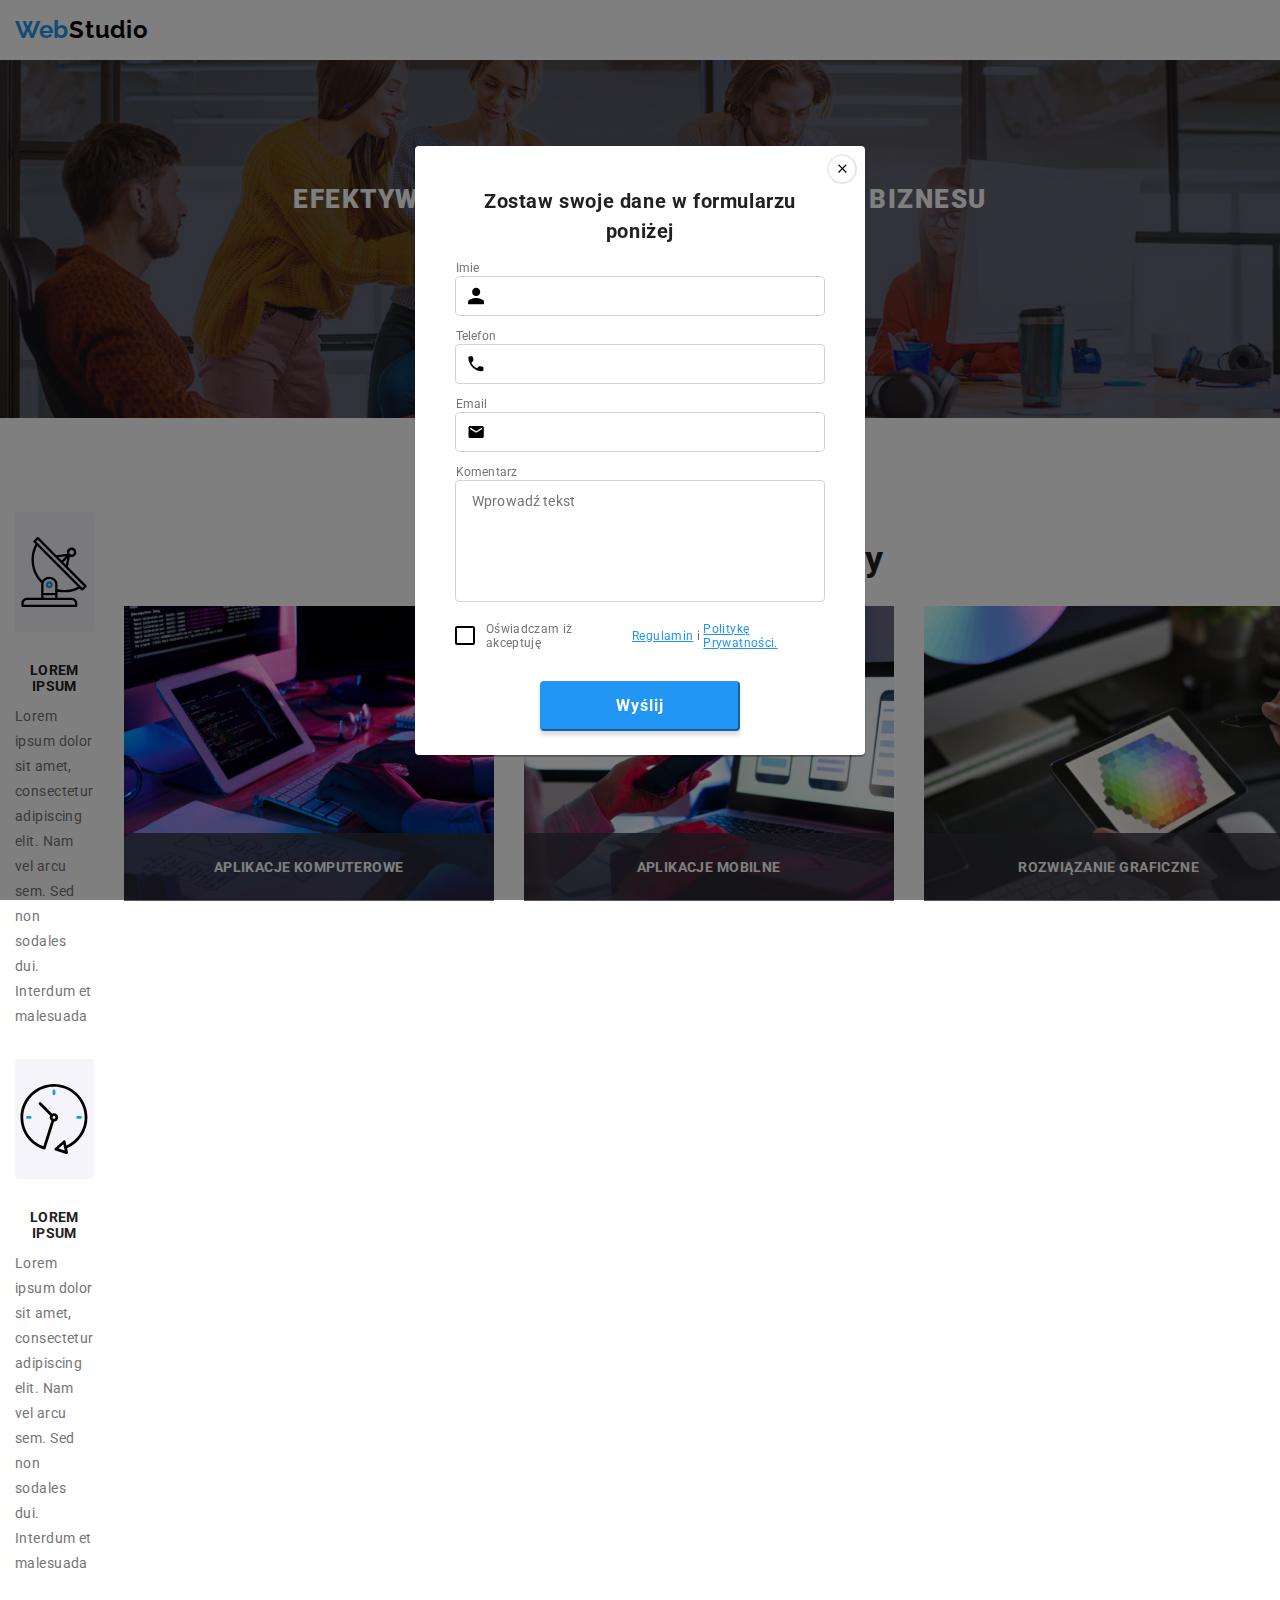
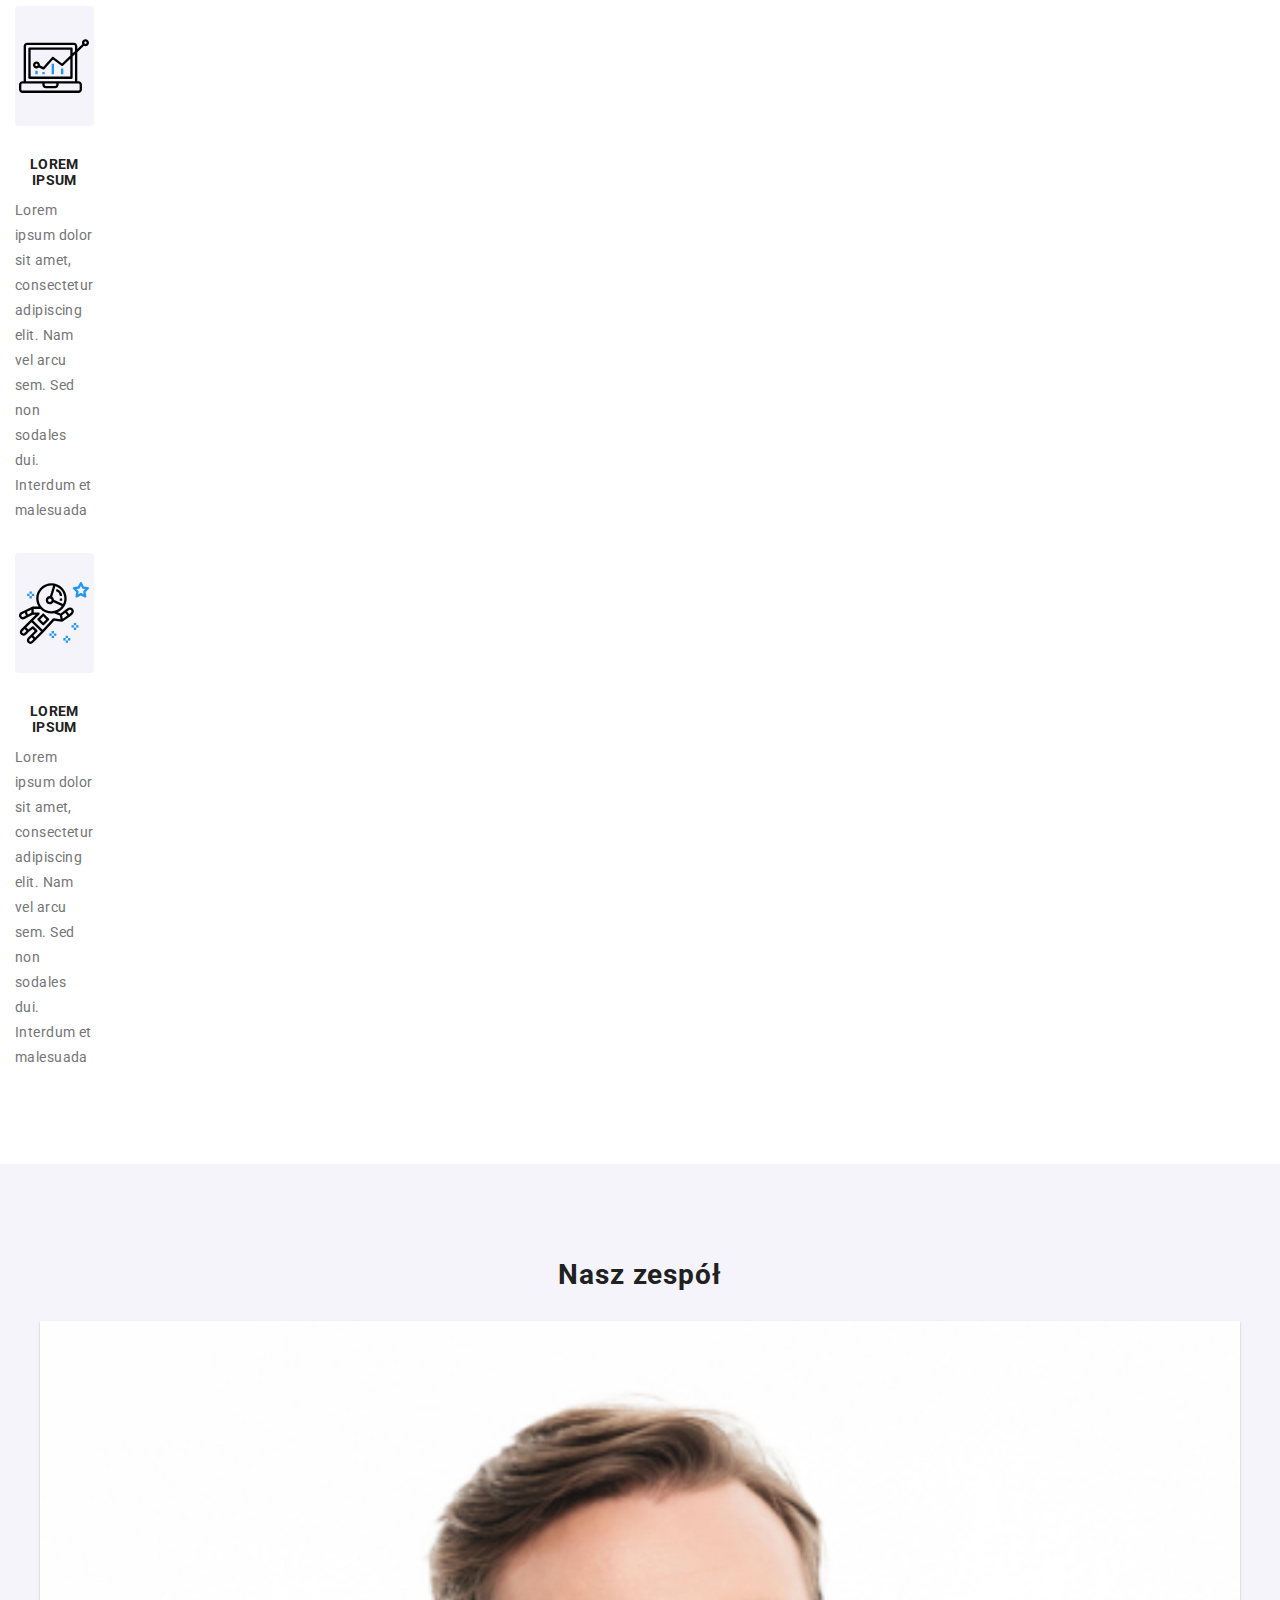
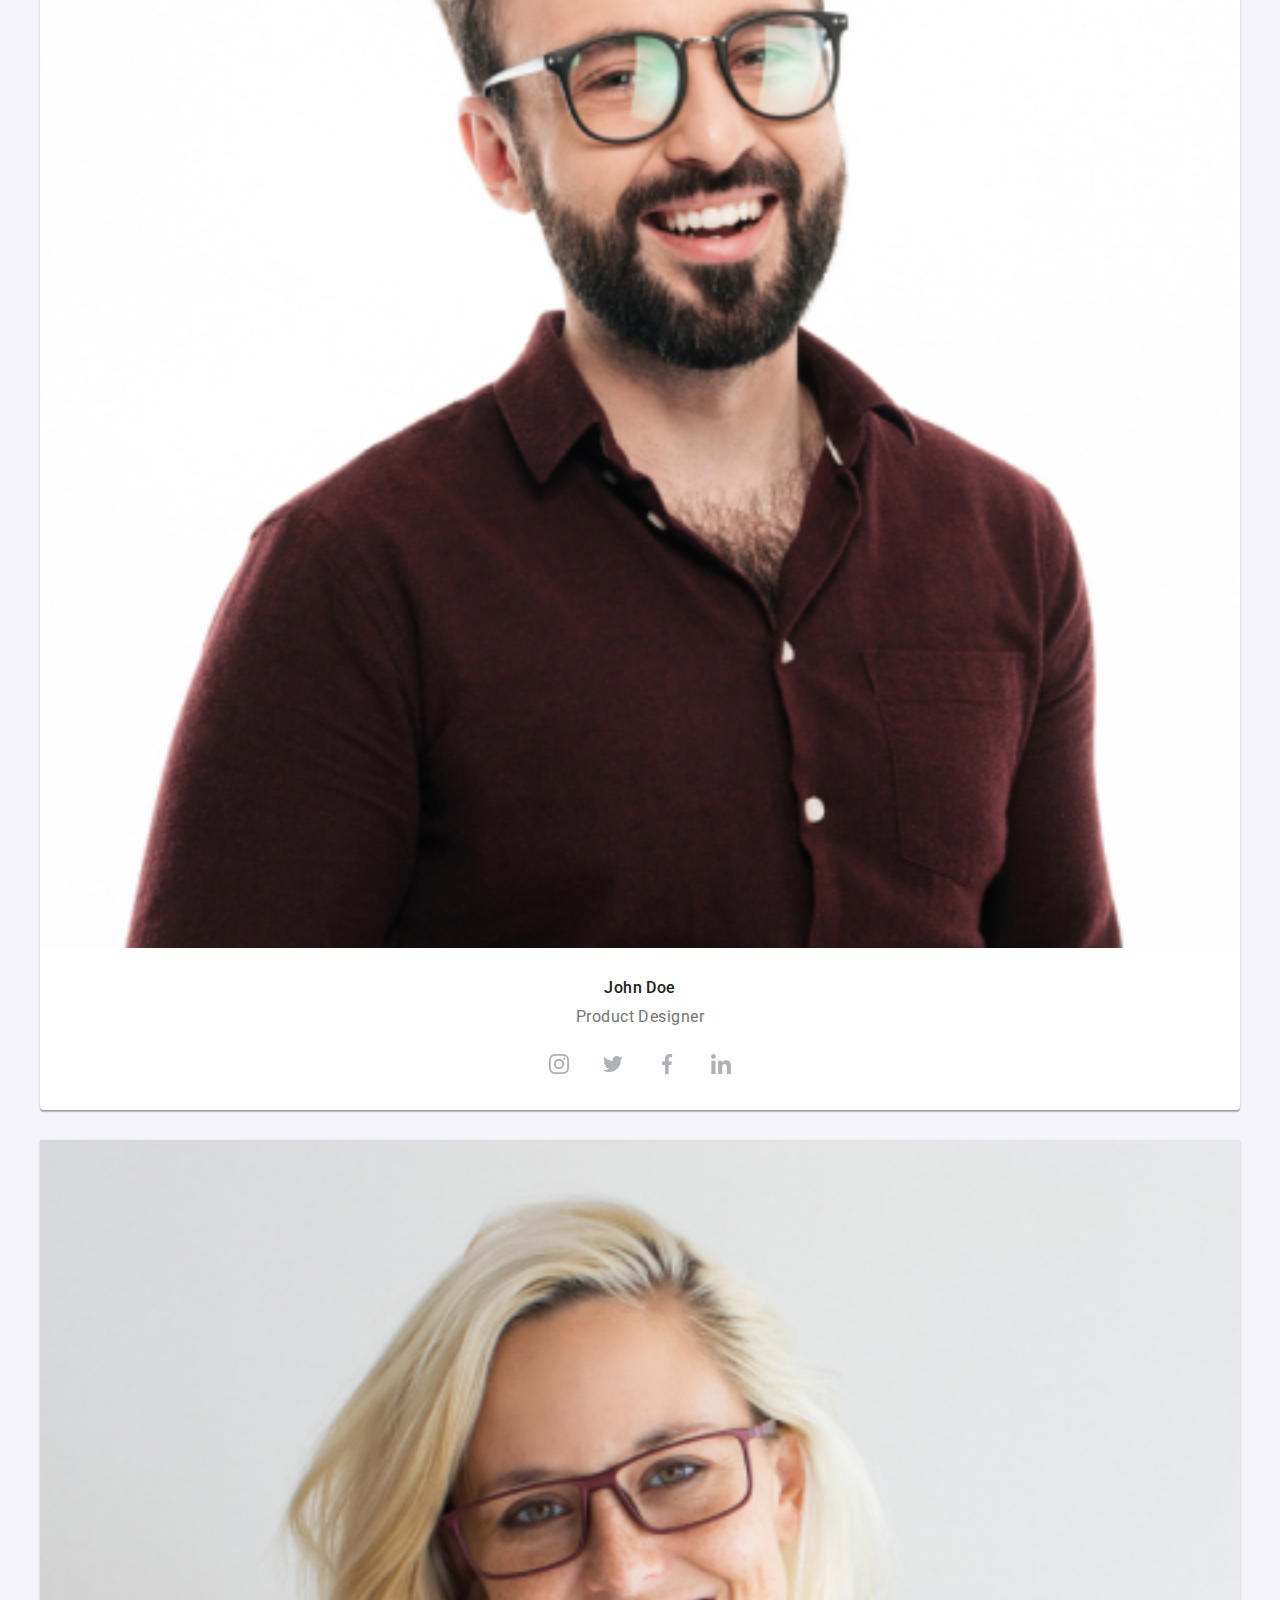
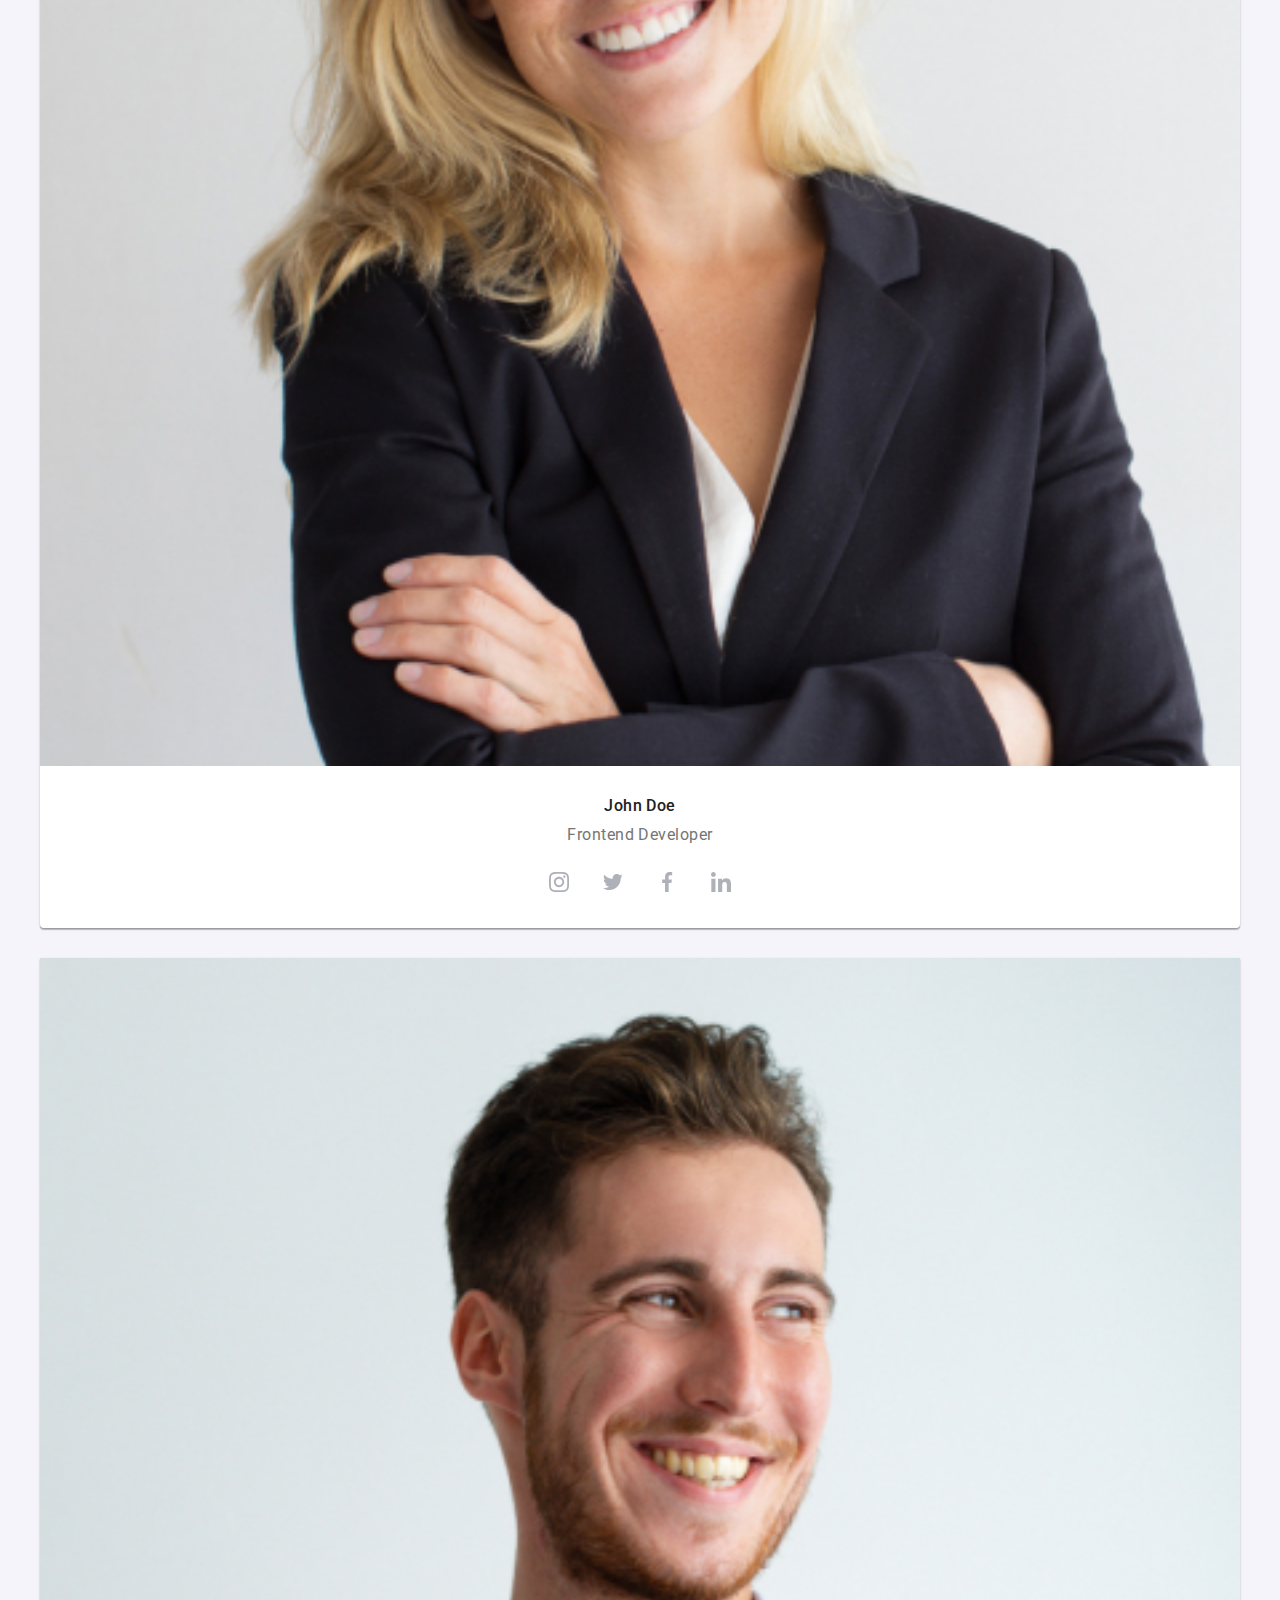
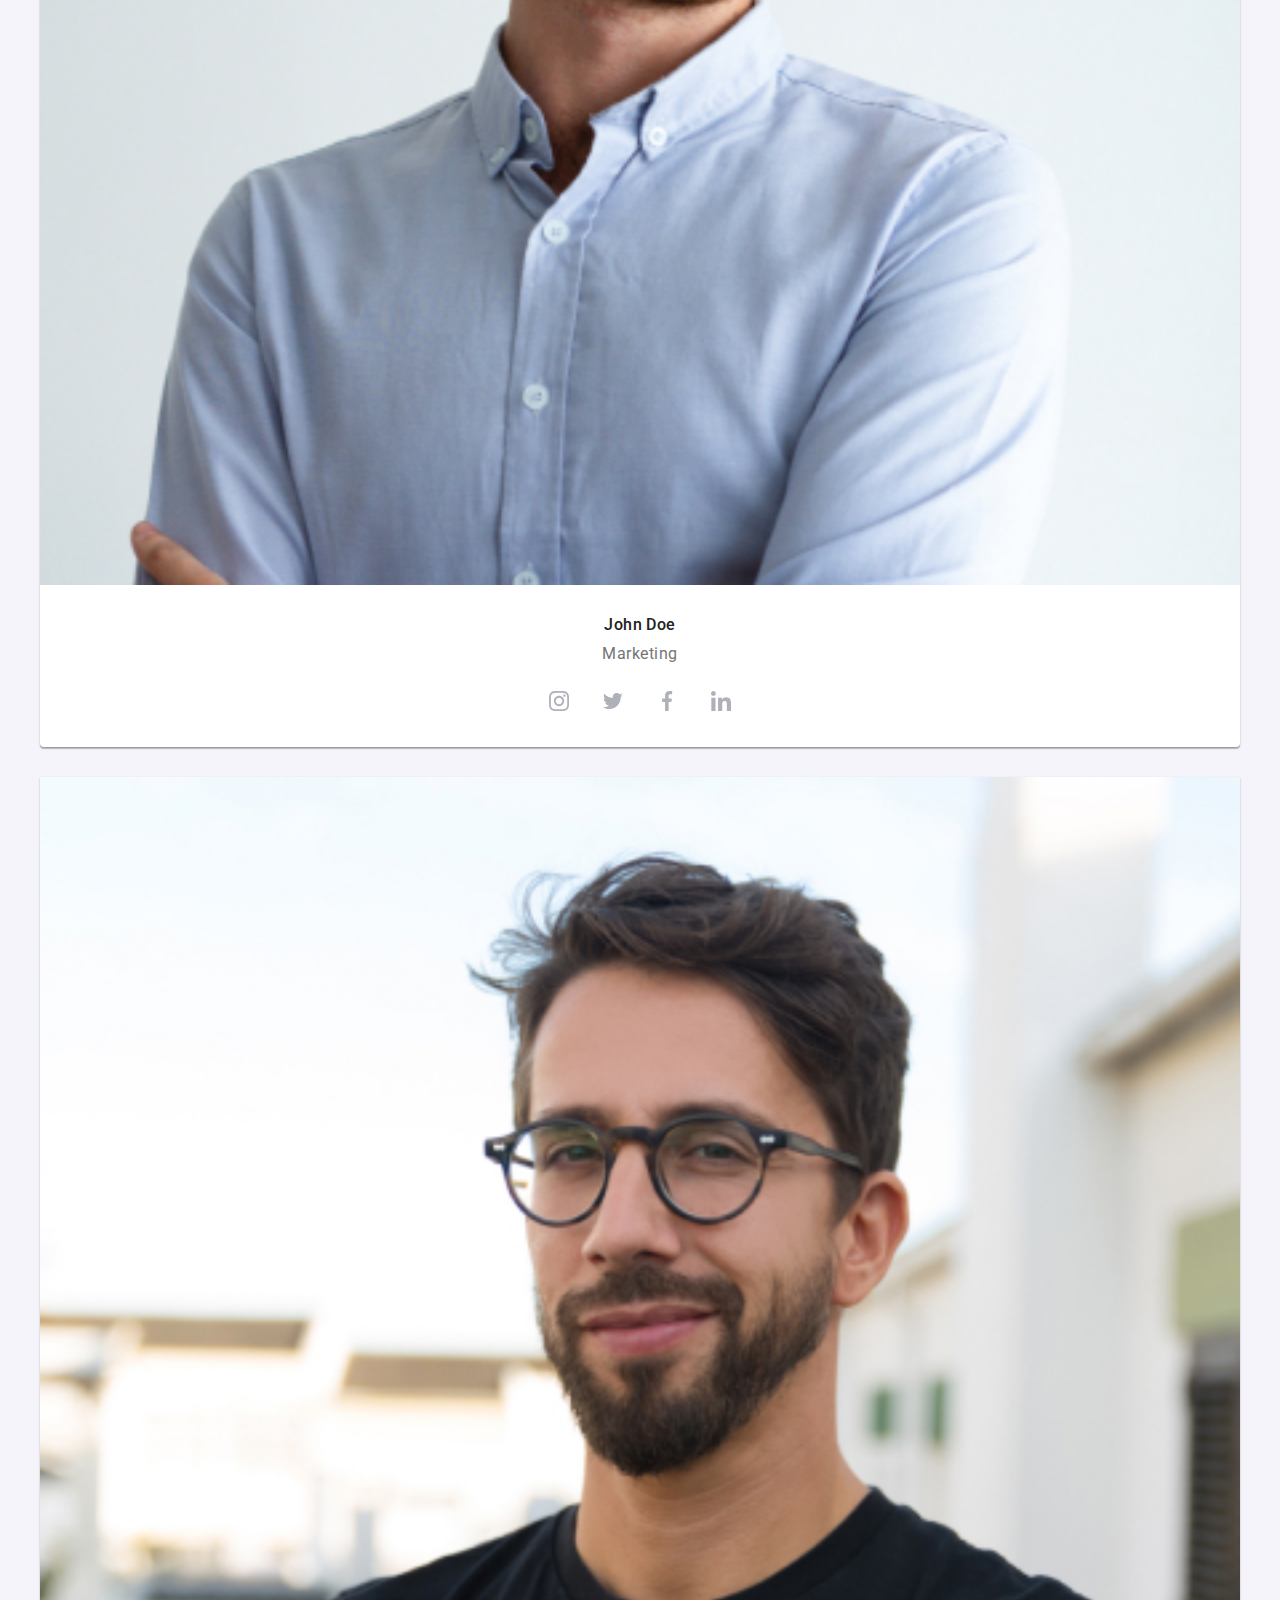
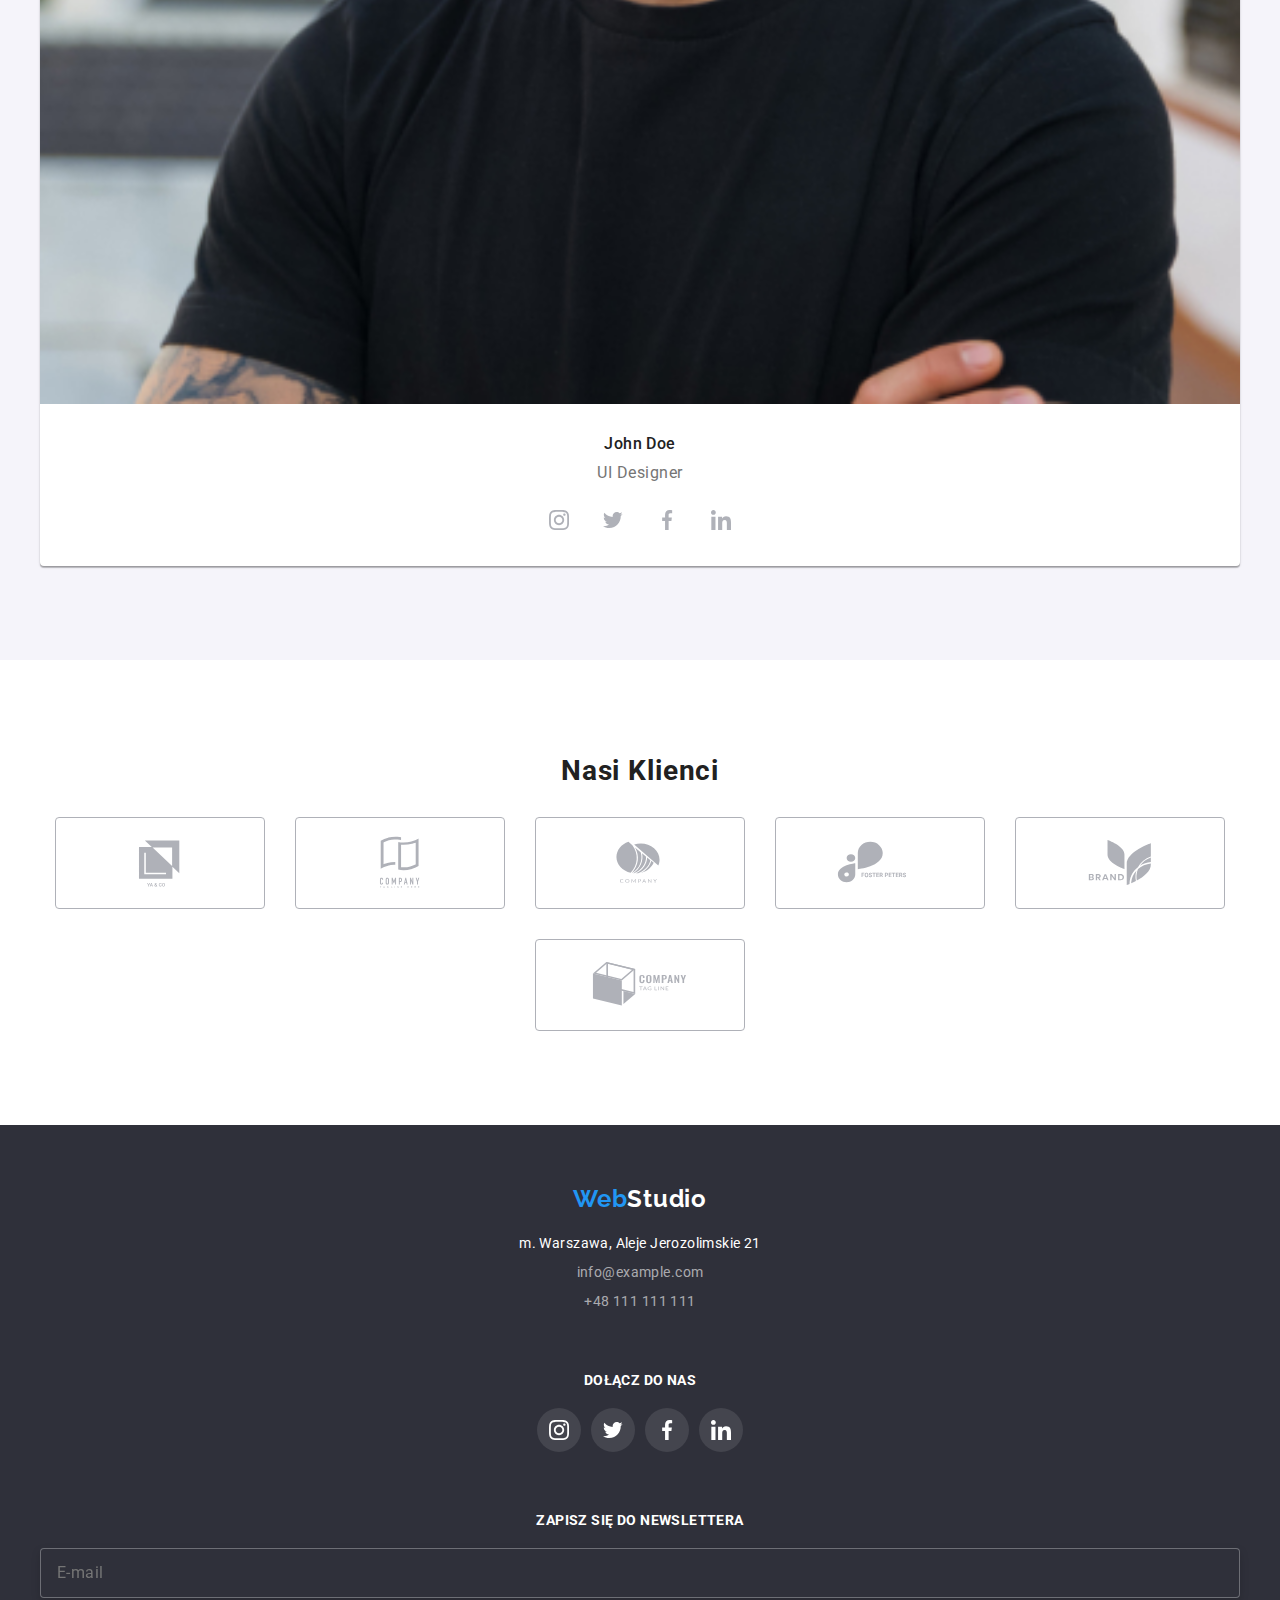
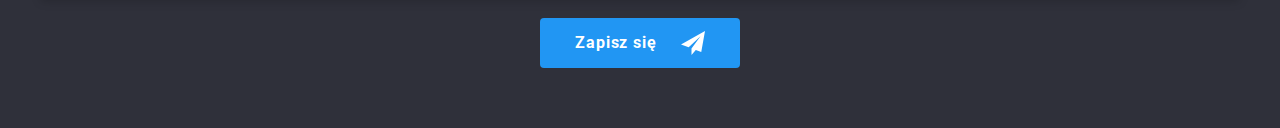
==== commit 96c87667: "mobile done" ====
--- a/index.html
+++ b/index.html
@@ -444,7 +444,8 @@
       </div>
     </div>
 
-    <div class="backdrop is-hidden" data-modal>
+    <div class="backdrop" data-modal>
+      <!-- dodac klase is-hidden -->
       <div class="modal">
         <button class="modal-close-button" data-modal-close>
           <svg class="modal__icon" width="18" height="18">
@@ -489,7 +490,7 @@
                 id="comment"
                 name="comment"
                 class="form-textarea"
-                rows="9"
+                rows="6"
                 maxlength="200"></textarea>
             </fieldset>
             <fielset class="form-privacy-policy">
--- a/css/main.min.css
+++ b/css/main.min.css
@@ -1 +1 @@
-:root{--primary-text-color: #212121;--secondary-text-color: #757575;--background-color: #2f303a;--color-white: #ffffff;--color-blue: #2196f3;--icon-color: #afb1b8;--cubic-bezier: cubic-bezier(0.4, 0, 0.2, 1)}body{font-family:"Roboto",sans-serif;color:var(--primary-text-color);margin:0}p{margin:0;padding:0}ul{margin:0;padding:0}h1,h2,h4{margin:0;padding:0}.web-color{color:var(--color-blue)}.section{padding-top:94px;padding-bottom:94px;margin:0 auto}.current-page::after{content:"";position:absolute;left:0;right:0;bottom:-32px;background-color:var(--color-blue);width:100%;height:4px;border-radius:2px}@media screen and (min-width: 480px)and (max-width: 1199px){.section{padding-top:60px;padding-bottom:60px;margin:0 auto}}@media screen and (min-width: 1200px){.header{border-bottom:1px solid #ececec;background-color:var(--color-white);display:flex;justify-content:center;align-items:center}.header__wrapper{display:flex;align-items:center;width:1200px}.header__logo{font-family:"Raleway",sans-serif;font-style:normal;font-weight:700;font-size:26px;letter-spacing:.03em;line-height:1.19;color:#000;text-decoration:none;margin:0;display:block;margin-right:93px;padding:24px 0 24px 0}.navigation__list{display:flex;margin:0;list-style:none;gap:46px;margin-right:345px}.nav-element{position:relative;font-style:normal;font-weight:500;font-size:14px;line-height:1.143;letter-spacing:.02em;text-decoration:none;color:var(--primary-text-color);transition:color 250ms var(--cubic-bezier)}.nav-element:hover,.nav-element:focus{color:var(--color-blue);cursor:pointer}.header-contact-list{display:flex;align-items:center;justify-content:flex-end;gap:30px;list-style:none;margin-left:12px}.header-contact-list__element{display:flex;align-items:center;gap:10px}.header-contact-list__element:hover .header-contact__icon{cursor:pointer;fill:var(--color-blue)}.header__contact{font-style:normal;font-weight:500;font-size:14px;line-height:1.143;letter-spacing:.02em;color:var(--secondary-text-color);text-decoration:none;transition:color 250ms var(--cubic-bezier)}.header__contact:hover,.header__contact:focus{color:var(--color-blue);cursor:pointer}.header-contact__icon{fill:var(--secondary-text-color);transition:fill 250ms var(--cubic-bezier)}.mobile-menu__button{display:none}}@media screen and (min-width: 480px)and (max-width: 767px){.header{border-bottom:1px solid #ececec;background-color:var(--color-white);display:flex;justify-content:center;align-items:center}.header__wrapper{display:flex;align-items:center;width:100vw}.header__logo{font-family:"Raleway",sans-serif;font-style:normal;font-weight:700;font-size:24px;letter-spacing:.03em;line-height:1.17;color:#000;text-decoration:none;margin:0;display:block;padding:16px 0 16px 15px}.navigation{display:none}.header__contact{display:none}.mobile-menu__button{border:none;padding:0;width:40px;height:40px;background-color:var(--color-white);position:absolute;top:10px;right:10px}}@media screen and (min-width: 768px)and (max-width: 1199px){.header{border-bottom:1px solid #ececec;background-color:var(--color-white);display:flex;justify-content:center;align-items:center}.header__wrapper{display:flex;align-items:center;width:100vw}.header__logo{font-family:"Raleway",sans-serif;font-style:normal;font-weight:700;font-size:24px;line-height:1.167;letter-spacing:.03em;color:#000;text-decoration:none;margin:0;display:block;margin-right:83px;padding:26px 0 26px 15px}.navigation__list{display:flex;list-style:none;gap:60px;margin-right:101px}.nav-element{position:relative;font-style:normal;font-weight:500;font-size:14px;line-height:1.143;letter-spacing:.02em;text-decoration:none;color:var(--primary-text-color);transition:color 250ms var(--cubic-bezier)}.nav-element:hover,.nav-element:focus{color:var(--color-blue);cursor:pointer}.header-contact-list{display:flex;flex-direction:column;align-items:flex-start;gap:10px;list-style:none}.header-contact-list__element{display:flex;align-items:center}.header-contact-list__element:hover .header-contact__icon{cursor:pointer;fill:var(--color-blue)}.header__contact{font-style:normal;font-weight:500;font-size:12px;line-height:1.167;letter-spacing:.02em;color:var(--secondary-text-color);text-decoration:none;transition:color 250ms var(--cubic-bezier)}.header__contact:hover,.header__contact:focus{color:var(--color-blue);cursor:pointer}.header-contact__icon{fill:var(--secondary-text-color);transition:fill 250ms var(--cubic-bezier)}.mobile-menu__button{display:none}}@media screen and (min-device-pixel-ratio: 2),(-webkit-min-device-pixel-ratio: 2),(min-resolution: 192dpi),(min-resolution: 2dppx){.banner{background-image:linear-gradient(rgba(47, 48, 58, 0.4), rgba(47, 48, 58, 0.4)),url(../images/banner-background-x2.jpg)}}@media screen and (min-width: 1200px){.banner{background-image:linear-gradient(rgba(47, 48, 58, 0.4), rgba(47, 48, 58, 0.4)),url(../images/banner-background.jpg);background-position:center;background-repeat:no-repeat;background-size:cover;display:flex;flex-direction:column;align-items:center;justify-content:center;padding-bottom:208px;padding-top:208px;margin:auto}.banner__heading{font-style:normal;font-weight:900;font-size:44px;line-height:1.36;letter-spacing:.06em;text-transform:uppercase;color:var(--color-white);text-align:center;padding-bottom:30px;max-width:696px}.banner__button{font-style:normal;font-weight:700;font-size:16px;line-height:1.88;letter-spacing:.06em;color:var(--color-white);background-color:var(--color-blue);border:1px solid var(--color-blue);border-radius:4px;cursor:pointer}}@media screen and (min-width: 480px)and (max-width: 767px){.banner{background-image:linear-gradient(rgba(47, 48, 58, 0.4), rgba(47, 48, 58, 0.4)),url(../images/banner-background.jpg);background-position:center;background-repeat:no-repeat;background-size:cover;display:flex;flex-direction:column;align-items:center;justify-content:center;width:100vw;padding:118px 0 118px 0}.banner__heading{font-style:normal;font-weight:900;font-size:26px;line-height:1.62;letter-spacing:.06em;text-transform:uppercase;color:var(--color-white);text-align:center;padding:0 0 30px 0;max-width:696px}.banner__button{font-style:normal;font-weight:700;font-size:16px;line-height:1.88;letter-spacing:.06em;color:var(--color-white);background-color:var(--color-blue);border:1px solid var(--color-blue);border-radius:4px;cursor:pointer;width:200px;height:50px}}@media screen and (min-width: 768px)and (max-width: 1199px){.banner{background-image:linear-gradient(rgba(47, 48, 58, 0.4), rgba(47, 48, 58, 0.4)),url(../images/banner-background.jpg);background-position:center;background-repeat:no-repeat;background-size:cover;display:flex;flex-direction:column;align-items:center;justify-content:center;padding:118px 0 118px 0;margin:auto}.banner__heading{font-style:normal;font-weight:900;font-size:26px;line-height:1.62;letter-spacing:.06em;text-transform:uppercase;color:var(--color-white);text-align:center;padding-bottom:30px;max-width:365px}.banner__button{font-style:normal;font-weight:700;font-size:16px;line-height:1.88;letter-spacing:.06em;color:var(--color-white);background-color:var(--color-blue);border:1px solid var(--color-blue);border-radius:4px;cursor:pointer;width:200px;height:50px}}@media screen and (min-width: 1200px){.modal{width:528px;height:581px;background-color:var(--color-white);box-shadow:0px 1px 3px rgba(0,0,0,.12),0px 1px 1px rgba(0,0,0,.14),0px 2px 1px rgba(0,0,0,.2);margin:auto;display:flex;flex-direction:row;position:relative;border-radius:4px}.modal-close-button{display:flex;position:absolute;top:8px;right:8px;align-items:center;height:30px;width:30px;border-radius:50%;border-color:rgba(0,0,0,.1);background-color:var(--color-white);cursor:pointer}.modal__icon{cursor:pointer;margin:0;padding:0}.backdrop{position:fixed;display:flex;left:0;top:0;width:100%;height:100%;background-color:rgba(0,0,0,.5);z-index:2;transition:transform 250ms}.is-hidden{visibility:1;opacity:1;pointer-events:all;transform:scale(0)}}@media screen and (min-width: 480px)and (max-width: 767px){.modal{width:450px;height:609px;background-color:var(--color-white);box-shadow:0px 1px 3px rgba(0,0,0,.12),0px 1px 1px rgba(0,0,0,.14),0px 2px 1px rgba(0,0,0,.2);margin:auto;display:flex;flex-direction:row;position:relative;border-radius:4px}.modal-close-button{display:flex;position:absolute;top:8px;right:8px;align-items:center;height:30px;width:30px;border-radius:50%;border-color:rgba(0,0,0,.1);background-color:var(--color-white);cursor:pointer}.modal__icon{cursor:pointer;margin:0;padding:0}.backdrop{position:fixed;display:flex;left:0;top:0;width:100%;height:100%;background-color:rgba(0,0,0,.5);z-index:2;transition:transform 250ms}.is-hidden{visibility:1;opacity:1;pointer-events:all;transform:scale(0)}}@media screen and (min-width: 1200px){.form{display:flex;flex-direction:column;align-items:center;width:528px;height:581px;padding-inline:40px;padding-top:40px}.form__heading{font-family:"Roboto";font-style:normal;font-weight:700;font-size:20px;line-height:1.43;text-align:center;letter-spacing:.03em;color:var(--primary-text-color);margin-bottom:30px}.form__fieldset{display:flex;align-items:center;position:relative;margin-bottom:28px;border:1px solid rgba(33,33,33,.2);border-radius:4px;width:100%;padding-block:10px;padding-inline:12px;transition:border-color 250ms var(--cubic-bezier),fill 250ms var(--cubic-bezier)}.form__fieldset:has(.form__input:focus){border-color:var(--color-blue);fill:var(--color-blue)}.form__label{position:absolute;top:-16px;left:0;font-family:"Roboto";font-style:normal;font-weight:400;font-size:12px;line-height:.88;letter-spacing:.01em;color:var(--secondary-text-color)}.form__input{border:none;width:100%;margin-left:12px;outline:none}.form-textarea__wrapper{display:flex;align-items:center;position:relative;margin-bottom:20px;border:1px solid rgba(33,33,33,.2);border-radius:4px;width:100%;padding-block:12px;padding-inline:16px;transition:border-color 250ms var(--cubic-bezier)}.form-textarea__wrapper:has(.form-textarea:focus){border-color:var(--color-blue)}.form-textarea{width:100%;border:none;font-family:"Roboto";font-style:normal;font-weight:400;font-size:12px;line-height:.88;letter-spacing:.01em;color:rgba(117,117,117,.5);padding:0;resize:none;outline:none}.form-privacy-policy{position:relative;display:flex;align-items:center;margin-bottom:30px}.form-privacy-policy__label{margin-left:7px;font-family:"Roboto";font-style:normal;font-weight:400;font-size:14px;line-height:1.71;letter-spacing:.03em;color:var(--secondary-text-color);cursor:pointer;display:flex;align-items:center}.form-privacy-policy-link{color:var(--color-blue)}.form-privacy-policy__label::before{content:"";width:16px;height:15px;position:absolute;left:0;border:2px solid #000;border-radius:2px;transition:background-color 250ms var(--cubic-bezier),border-color 250ms var(--cubic-bezier)}.form-privacy-policy input[type=checkbox]:checked+.form-privacy-policy__label::before{background-color:var(--color-blue);border-color:var(--color-blue)}.form-checkbox{cursor:pointer;width:16px;height:15px;opacity:0;z-index:1}.checkmark{position:absolute;display:flex;align-items:center;justify-content:center;cursor:pointer;width:16px;height:15px;left:1px;opacity:1}.form__button{font-family:"Roboto";font-style:normal;font-weight:700;font-size:16px;line-height:1.88px;letter-spacing:.06em;color:var(--color-white);width:200px;height:50px;background-color:var(--color-blue);border-color:var(--color-blue);box-shadow:0px 1px 3px rgba(0,0,0,.12),0px 1px 1px rgba(0,0,0,.14),0px 2px 1px rgba(0,0,0,.2);border-radius:4px;padding:0;cursor:pointer}}@media screen and (min-width: 480px)and (max-width: 767px){.form{display:flex;flex-direction:column;align-items:center;width:450px;height:609px;padding-inline:40px;padding-top:40px}.form__heading{font-family:"Roboto";font-style:normal;font-weight:700;font-size:20px;line-height:1.43;text-align:center;letter-spacing:.03em;color:var(--primary-text-color);margin-bottom:30px}.form__fieldset{display:flex;align-items:center;position:relative;margin:0 0 28px 0;border:1px solid rgba(33,33,33,.2);border-radius:4px;width:calc(100% - 26px);padding:10px 12px 10px 12px;transition:border-color 250ms var(--cubic-bezier),fill 250ms var(--cubic-bezier)}.form__fieldset:has(.form__input:focus){border-color:var(--color-blue);fill:var(--color-blue)}.form__label{position:absolute;top:-16px;left:0;font-family:"Roboto";font-style:normal;font-weight:400;font-size:12px;line-height:1.17;letter-spacing:.01em;color:var(--secondary-text-color)}.form__input{border:none;width:100%;margin-left:12px;outline:none}.form-textarea__wrapper{display:flex;align-items:center;position:relative;margin-bottom:20px;border:1px solid rgba(33,33,33,.2);border-radius:4px;width:calc(100% - 34px);padding-block:12px;padding-inline:16px;transition:border-color 250ms var(--cubic-bezier)}.form-textarea__wrapper:has(.form-textarea:focus){border-color:var(--color-blue)}.form-textarea{width:100%;border:none;font-family:"Roboto";font-style:normal;font-weight:400;font-size:12px;line-height:.88;letter-spacing:.01em;color:rgba(117,117,117,.5);padding:0;resize:none;outline:none}.form-textarea::-moz-placeholder{font-family:"Roboto";font-style:normal;font-weight:400;font-size:14px;line-height:1.143;letter-spacing:.01em;color:rgba(117,117,117,.5)}.form-textarea:-ms-input-placeholder{font-family:"Roboto";font-style:normal;font-weight:400;font-size:14px;line-height:1.143;letter-spacing:.01em;color:rgba(117,117,117,.5)}.form-textarea::placeholder{font-family:"Roboto";font-style:normal;font-weight:400;font-size:14px;line-height:1.143;letter-spacing:.01em;color:rgba(117,117,117,.5)}.form-privacy-policy{position:relative;display:flex;align-items:center;margin-bottom:31px}.form-privacy-policy__label{margin-left:8px;font-family:"Roboto";font-style:normal;font-weight:400;font-size:12px;line-height:1.17;letter-spacing:.03em;color:var(--secondary-text-color);cursor:pointer;display:flex;align-items:center}.form-privacy-policy-link{color:var(--color-blue)}.form-privacy-policy__label::before{content:"";width:16px;height:15px;position:absolute;left:0;border:2px solid #000;border-radius:2px;transition:background-color 250ms var(--cubic-bezier),border-color 250ms var(--cubic-bezier)}.form-privacy-policy input[type=checkbox]:checked+.form-privacy-policy__label::before{background-color:var(--color-blue);border-color:var(--color-blue)}.form-checkbox{cursor:pointer;width:16px;height:15px;opacity:0;z-index:1}.checkmark{position:absolute;display:flex;align-items:center;justify-content:center;cursor:pointer;width:16px;height:15px;left:1px;opacity:1}.form__button{font-family:"Roboto";font-style:normal;font-weight:700;font-size:16px;line-height:1.88px;letter-spacing:.06em;color:var(--color-white);width:200px;height:50px;background-color:var(--color-blue);border-color:var(--color-blue);border-radius:4px;padding:0;cursor:pointer}.form__wrapper{width:370px;height:529px;display:flex;flex-direction:column;align-items:center}}@media screen and (min-width: 1200px){.description{display:flex;flex-wrap:wrap;justify-content:center;max-width:1200px}.description__list{display:flex;flex-direction:row;max-width:1600px;padding-bottom:94px}.description-list__item{list-style:none;margin-left:15px;margin-right:15px}.description-icon__wrapper{background-color:#f5f4fa;display:flex;justify-content:center;align-items:center;margin-bottom:30px;padding:25px 0 25px 0;border-radius:4px}.description__heading{font-style:normal;font-weight:700;font-size:14px;letter-spacing:.03em;line-height:1;text-transform:uppercase;padding-bottom:10px}.description__text{font-style:normal;font-weight:400;font-size:14px;line-height:1.71;letter-spacing:.03em;color:var(--secondary-text-color)}}@media screen and (min-width: 480px)and (max-width: 767px){.description{display:flex;flex-direction:column;justify-content:center;max-width:480px}.description__list{display:flex;flex-direction:column;max-width:1600px;gap:30px}.description-list__item{list-style:none;margin-left:15px;margin-right:15px}.description-icon__wrapper{background-color:#f5f4fa;display:flex;justify-content:center;align-items:center;margin-bottom:30px;padding:25px 0 25px 0;border-radius:4px}.description__heading{font-style:normal;font-weight:700;font-size:14px;letter-spacing:.03em;line-height:1.143;text-transform:uppercase;padding-bottom:10px;text-align:center}.description__text{font-style:normal;font-weight:400;font-size:14px;line-height:1.71;letter-spacing:.03em;color:var(--secondary-text-color)}}@media screen and (min-width: 768px)and (max-width: 1199px){.description{display:flex;max-width:768px;padding-bottom:45px}.description__list{list-style:none;display:flex;flex-wrap:wrap;margin:0 15px 0 15px;gap:30px;width:100vw}.description-list__item{width:354px}.description-icon__wrapper{background-color:#f5f4fa;display:flex;justify-content:center;align-items:center;padding:25px 0 25px 0;border-radius:4px;margin-bottom:30px}.description__heading{font-style:normal;font-weight:700;font-size:14px;letter-spacing:.03em;line-height:1.143;text-transform:uppercase;padding-bottom:10px}.description__text{font-style:normal;font-weight:400;font-size:14px;line-height:1.71;letter-spacing:.03em;color:var(--secondary-text-color)}}.services{display:flex;flex-direction:column;max-width:1200x}.services__heading{font-style:normal;font-weight:700;font-size:36px;letter-spacing:.03em;line-height:2.62;text-align:center}.services__list{position:relative;display:flex;flex-direction:row;justify-content:center;list-style:none}.services-list__element{margin-left:15px;margin-right:15px}.services__image{width:370px;height:294px}.services__description{font-family:"Roboto";font-style:normal;font-weight:700;font-size:14px;line-height:1;letter-spacing:.03em;text-transform:uppercase;text-align:center;color:var(--color-white);position:absolute;bottom:3px;width:370px;background:rgba(47,48,58,.8);padding-block:27px}@media screen and (min-width: 480px)and (max-width: 767px){.services{display:none}}@media screen and (min-width: 768px)and (max-width: 1199px){.services{display:none}}@media screen and (min-width: 1200px){.team{background-color:#f5f4fa}.team__heading{font-style:normal;font-weight:700;font-size:36px;letter-spacing:.03em;line-height:2.62;text-align:center}.team-card__list{display:flex;flex-direction:row;justify-content:center}.team-card__list-element{width:270px;height:368px;background-color:var(--color-white);box-shadow:0px 1px 3px rgba(0,0,0,.12),0px 1px 1px rgba(0,0,0,.14),0px 2px 1px rgba(0,0,0,.2);border-radius:0px 0px 4px 4px;margin-left:15px;margin-right:15px;list-style:none}.team-card__list-elementimg{width:270px}.team-card__name{font-style:normal;font-weight:500;font-size:16px;letter-spacing:.03em;line-height:1.18;text-align:center}.team-card__job{font-style:normal;font-weight:400;font-size:16px;line-height:1.18;letter-spacing:.03em;color:var(--secondary-text-color);text-align:center}.team-icons__list{display:flex;justify-content:center;gap:10px}.team-icons__list-element{display:flex;justify-content:center;align-items:center;width:44px;height:44px;border-radius:50%;transition:background-color 250ms var(--cubic-bezier)}.team-icons__list-element:hover{background-color:var(--color-blue);cursor:pointer}.team-icons__icon{fill:var(--icon-color);transition:fill 250ms var(--cubic-bezier)}.team-icons__list-element:hover .team-icons__icon{fill:var(--color-white)}}@media screen and (min-width: 480px)and (max-width: 767px){.team{background-color:#f5f4fa;padding-bottom:30px;padding-top:50px}.team__heading{font-style:normal;font-weight:700;font-size:28px;letter-spacing:.03em;line-height:1.18;text-align:center;margin-bottom:30px}.team-card__list{display:flex;flex-direction:column;justify-content:center;width:100%}.team-card__list-element{width:calc(100% - 30px);background-color:var(--color-white);box-shadow:0px 1px 3px rgba(0,0,0,.12),0px 1px 1px rgba(0,0,0,.14),0px 2px 1px rgba(0,0,0,.2);border-radius:0px 0px 4px 4px;margin-left:15px;margin-right:15px;list-style:none;margin-bottom:30px}.team-card__list-element img{width:100%;height:200%}.team-card__name{font-style:normal;font-weight:500;font-size:16px;letter-spacing:.03em;line-height:1.18;text-align:center;margin-top:30px}.team-card__job{font-style:normal;font-weight:400;font-size:16px;line-height:1.18;letter-spacing:.03em;color:var(--secondary-text-color);text-align:center;margin-top:10px}.team-icons__wrapper{padding-bottom:24px;margin-top:16px}.team-icons__list{display:flex;justify-content:center;gap:10px}.team-icons__list-element{display:flex;justify-content:center;align-items:center;width:44px;height:44px;border-radius:50%;transition:background-color 250ms var(--cubic-bezier)}.team-icons__list-element:hover{background-color:var(--color-blue);cursor:pointer}.team-icons__icon{fill:var(--icon-color);transition:fill 250ms var(--cubic-bezier)}.team-icons__list-element:hover .team-icons__icon{fill:var(--color-white)}}@media screen and (min-width: 768px)and (max-width: 1199px){.team{background-color:#f5f4fa}.team__heading{font-style:normal;font-weight:700;font-size:28px;letter-spacing:.03em;line-height:1.18;text-align:center;margin-bottom:30px}.team-card__list{display:flex;flex-wrap:wrap;justify-content:center;margin-inline:15px;gap:30px;width:100%}.team-card__list-element{width:354px;background-color:var(--color-white);box-shadow:0px 1px 3px rgba(0,0,0,.12),0px 1px 1px rgba(0,0,0,.14),0px 2px 1px rgba(0,0,0,.2);border-radius:0px 0px 4px 4px;list-style:none;margin-bottom:30px}.team-card__list-element img{width:100%}.team-card__name{font-style:normal;font-weight:500;font-size:16px;letter-spacing:.03em;line-height:1.18;text-align:center;margin-top:30px}.team-card__job{font-style:normal;font-weight:400;font-size:16px;line-height:1.18;letter-spacing:.03em;color:var(--secondary-text-color);text-align:center;margin-top:10px}.team-icons__wrapper{padding-bottom:24px;margin-top:16px}.team-icons__list{display:flex;justify-content:center;gap:10px}.team-icons__list-element{display:flex;justify-content:center;align-items:center;width:44px;height:44px;border-radius:50%;transition:background-color 250ms var(--cubic-bezier)}.team-icons__list-element:hover{background-color:var(--color-blue);cursor:pointer}.team-icons__icon{fill:var(--icon-color);transition:fill 250ms var(--cubic-bezier)}.team-icons__list-element:hover .team-icons__icon{fill:var(--color-white)}}@media screen and (min-width: 1200px){.clients__heading{font-style:normal;font-weight:700;font-size:36px;letter-spacing:.03em;line-height:2.62;text-align:center;padding-bottom:50px}.clients__list{display:flex;justify-content:center;gap:30px}.clients__list-element{list-style:none}.clients-icon__wrapper{display:flex;justify-content:center;align-items:center;border:1px solid #afb1b8;border-radius:4px;padding:17px 31px 14px 31px;transition:border-color 250ms var(--cubic-bezier)}.clients-icon__wrapper:hover{border-color:var(--color-blue);cursor:pointer}.clients__icon{fill:var(--icon-color);transition:fill 250ms var(--cubic-bezier)}.clients-icon__wrapper:hover .clients__icon{fill:var(--color-blue)}}@media screen and (min-width: 480px)and (max-width: 767px){.clients{width:100%}.clients__heading{font-style:normal;font-weight:700;font-size:28px;letter-spacing:.03em;line-height:1.18;text-align:center;margin-bottom:30px}.clients__list{display:flex;flex-wrap:wrap;align-items:center;justify-content:center;gap:30px;margin-inline:15px}.clients__list-element{list-style:none;width:46.66%;height:92px}.clients-icon__wrapper{display:flex;justify-content:center;align-items:center;border:1px solid #afb1b8;border-radius:4px;padding:17px 31px 14px 31px;transition:border-color 250ms var(--cubic-bezier)}.clients-icon__wrapper:hover{border-color:var(--color-blue);cursor:pointer}.clients__icon{fill:var(--icon-color);transition:fill 250ms var(--cubic-bezier)}.clients-icon__wrapper:hover .clients__icon{fill:var(--color-blue)}}@media screen and (min-width: 768px)and (max-width: 1199px){.clients{width:100%}.clients__heading{font-style:normal;font-weight:700;font-size:28px;letter-spacing:.03em;line-height:1.18;text-align:center;margin-bottom:30px}.clients__list{display:flex;flex-wrap:wrap;align-items:center;justify-content:center;gap:30px;margin-inline:15px}.clients__list-element{list-style:none;width:226px;height:92px}.clients-icon__wrapper{display:flex;justify-content:center;align-items:center;border:1px solid #afb1b8;border-radius:4px;padding:17px 31px 14px 31px;transition:border-color 250ms var(--cubic-bezier)}.clients-icon__wrapper:hover{border-color:var(--color-blue);cursor:pointer}.clients__icon{fill:var(--icon-color);transition:fill 250ms var(--cubic-bezier)}.clients-icon__wrapper:hover .clients__icon{fill:var(--color-blue)}}@media screen and (min-width: 1200px){.footer{background-color:var(--background-color);display:flex;justify-content:center}.footer__wrapper{width:1200px;display:flex;align-items:center;position:relative}.footer__logo{font-family:"Raleway",sans-serif;font-style:normal;font-weight:700;font-size:26px;letter-spacing:.03em;line-height:1;color:var(--color-white);text-decoration:none;display:block;position:absolute;top:55px}.address__list{list-style:none;margin-right:70px}.footer-address__address{font-style:normal;font-weight:400;font-size:14px;letter-spacing:.03em;line-height:1.71;color:var(--color-white);margin:0;padding-block:9px}.footer-address__contact{font-style:normal;font-weight:400;font-size:14px;letter-spacing:.03em;line-height:1.71;color:rgba(255,255,255,.6);margin:0;padding-block:9px;text-decoration:none}.footer-address__contact:hover{cursor:pointer;color:var(--color-blue)}.social{height:80px;padding:72px 0 100px 0}.social__headline{font-family:"Roboto";font-style:normal;font-weight:700;font-size:14px;line-height:1.14;letter-spacing:.03em;text-transform:uppercase;color:var(--color-white);margin-bottom:20px}.social__list{display:flex;list-style:none;gap:10px}.social-list__element{display:flex;align-items:center;justify-content:center;width:44px;height:44px;background-color:rgba(255,255,255,.1);border-radius:50%;transition:background-color 250ms var(--cubic-bezier)}.social-list__element:hover,.social-list__element:focus{background-color:var(--color-blue);cursor:pointer}.social__icon{fill:var(--color-white)}.newsletter{margin-left:78px;position:relative}.newsletter__form{width:570px;display:flex;align-items:center}.newsletter-form__label{font-family:"Roboto";font-style:normal;font-weight:700;font-size:14px;line-height:1.14;letter-spacing:.03em;text-transform:uppercase;color:var(--color-white);width:100%;position:absolute;top:-32px}.newsletter-form__input{border:1px solid rgba(255,255,255,.3);filter:drop-shadow(0px 4px 4px rgba(0, 0, 0, 0.15));border-radius:4px;background-color:var(--background-color);font-family:"Roboto";font-style:normal;font-weight:400;font-size:16px;line-height:1.25;display:flex;align-items:center;letter-spacing:.03em;color:rgba(255,255,255,.6);padding:14px 0px 14px 16px;width:340px}.newsletter__button{padding:0;display:flex;align-items:center;justify-content:center;width:200px;height:50px;background-color:var(--color-blue);border:none;border-radius:4px;color:var(--color-white);cursor:pointer;margin-left:12px}.newsletter-button__text{font-family:"Roboto";font-style:normal;font-weight:700;font-size:16px;line-height:1.88;letter-spacing:.06em;text-align:center}.newsletter-button__icon{margin-left:24px}}@media screen and (min-width: 480px)and (max-width: 767px){.footer{background-color:var(--background-color);display:flex;justify-content:center;padding-block:60px}.footer__wrapper{width:100%;display:flex;flex-direction:column;align-items:center;position:relative}.footer__logo{font-family:"Raleway",sans-serif;font-style:normal;font-weight:700;font-size:24px;line-height:1.167;letter-spacing:.03em;color:var(--color-white);text-decoration:none;display:block}.address__list{list-style:none;display:flex;flex-direction:column;align-items:center;margin-top:20px}.footer-address__address{font-style:normal;font-weight:400;font-size:14px;letter-spacing:.03em;line-height:1.71;color:var(--color-white);margin:0;padding-block:9px}.footer-address__contact{font-style:normal;font-weight:400;font-size:14px;letter-spacing:.03em;line-height:1.71;color:rgba(255,255,255,.6);margin:0;padding-block:9px;text-decoration:none}.footer-address__contact:hover{cursor:pointer;color:var(--color-blue)}.social{height:80px;margin-block:60px}.social__headline{font-family:"Roboto";font-style:normal;font-weight:700;font-size:14px;line-height:1.14;letter-spacing:.03em;text-transform:uppercase;color:var(--color-white);margin-bottom:20px;text-align:center}.social__list{display:flex;list-style:none;gap:10px}.social-list__element{display:flex;align-items:center;justify-content:center;width:44px;height:44px;background-color:rgba(255,255,255,.1);border-radius:50%;transition:background-color 250ms var(--cubic-bezier)}.social-list__element:hover,.social-list__element:focus{background-color:var(--color-blue);cursor:pointer}.social__icon{fill:var(--color-white)}.newsletter{position:relative}.newsletter__form{width:100vw;display:flex;flex-direction:column;align-items:center}.newsletter-form__label{font-family:"Roboto";font-style:normal;font-weight:700;font-size:14px;line-height:1.14;letter-spacing:.03em;text-transform:uppercase;color:var(--color-white);text-align:center;margin-bottom:20px}.newsletter-form__input{border:1px solid rgba(255,255,255,.3);filter:drop-shadow(0px 4px 4px rgba(0, 0, 0, 0.15));border-radius:4px;background-color:var(--background-color);font-family:"Roboto";font-style:normal;font-weight:400;font-size:16px;line-height:1.25;display:flex;align-items:center;letter-spacing:.03em;color:rgba(255,255,255,.6);padding:14px 0px 14px 16px;width:90%;margin-bottom:20px}.newsletter__button{padding:0;display:flex;align-items:center;justify-content:center;width:200px;height:50px;background-color:var(--color-blue);border:none;border-radius:4px;color:var(--color-white);cursor:pointer}.newsletter-button__text{font-family:"Roboto";font-style:normal;font-weight:700;font-size:16px;line-height:1.88;letter-spacing:.06em;text-align:center}.newsletter-button__icon{margin-left:24px}}@media screen and (min-width: 768px)and (max-width: 1199px){.footer{background-color:var(--background-color);display:flex;justify-content:center;padding-bottom:60px}.footer__wrapper{width:100%;display:flex;flex-wrap:wrap;align-items:center;position:relative}.footer__logo{font-family:"Raleway",sans-serif;font-style:normal;font-weight:700;font-size:24px;line-height:1.167;letter-spacing:.03em;color:var(--color-white);text-decoration:none;display:block;position:absolute;top:60px;left:115px}.footer__address{width:253px;margin-left:76px;margin-right:144px}.address__list{display:flex;flex-direction:column;align-items:center;flex-wrap:wrap;list-style:none}.footer-address__address{font-style:normal;font-weight:400;font-size:14px;letter-spacing:.03em;line-height:1.71;color:var(--color-white);margin:0;padding-block:9px}.footer-address__contact{font-style:normal;font-weight:400;font-size:14px;letter-spacing:.03em;line-height:1.71;color:rgba(255,255,255,.6);margin:0;padding-block:9px;text-decoration:none}.footer-address__contact:hover{cursor:pointer;color:var(--color-blue)}.social{height:80px;padding:65px 0 102px 0}.social__headline{font-family:"Roboto";font-style:normal;font-weight:700;font-size:14px;line-height:1.14;letter-spacing:.03em;text-transform:uppercase;color:var(--color-white);margin-bottom:20px}.social__list{display:flex;list-style:none;gap:10px}.social-list__element{display:flex;align-items:center;justify-content:center;width:44px;height:44px;background-color:rgba(255,255,255,.1);border-radius:50%;transition:background-color 250ms var(--cubic-bezier)}.social-list__element:hover,.social-list__element:focus{background-color:var(--color-blue);cursor:pointer}.social__icon{fill:var(--color-white)}.newsletter{position:relative;margin-left:166px}.newsletter__form{width:450px;display:flex;flex-direction:column;align-items:center}.newsletter-form__label{font-family:"Roboto";font-style:normal;font-weight:700;font-size:14px;line-height:1.14;letter-spacing:.03em;text-transform:uppercase;color:var(--color-white);text-align:center;margin-bottom:20px}.newsletter-form__input{border:1px solid rgba(255,255,255,.3);filter:drop-shadow(0px 4px 4px rgba(0, 0, 0, 0.15));border-radius:4px;background-color:var(--background-color);font-family:"Roboto";font-style:normal;font-weight:400;font-size:16px;line-height:1.25;display:flex;align-items:center;letter-spacing:.03em;color:rgba(255,255,255,.6);padding:14px 0px 14px 16px;width:90%;margin-bottom:20px}.newsletter__button{padding:0;display:flex;align-items:center;justify-content:center;width:200px;height:50px;background-color:var(--color-blue);border:none;border-radius:4px;color:var(--color-white);cursor:pointer}.newsletter-button__text{font-family:"Roboto";font-style:normal;font-weight:700;font-size:16px;line-height:1.88;letter-spacing:.06em;text-align:center}.newsletter-button__icon{margin-left:24px}}.container{max-width:1200px;background-color:var(--color-white)}.portfolio-selector-list{display:flex;justify-content:center;padding-bottom:34px;list-style:none}.portfolio-selector-list-element{margin-left:4px;margin-right:4px}.portfolio-selector-button{font-family:inherit;font-style:normal;font-weight:500;font-size:16px;letter-spacing:.03em;line-height:1.62;text-align:center;color:var(--primary-text-color);background-color:#f5f4fa;border:1px solid #f5f4fa;border-radius:4px;transition:color 250ms var(--cubic-bezier),background-color 250ms var(--cubic-bezier),border 250ms var(--cubic-bezier),box-shadow 250ms var(--cubic-bezier)}.portfolio-selector-button:hover,.portfolio-selector-button:focus{color:var(--color-white);background-color:var(--color-blue);cursor:pointer;border:1px solid var(--color-blue);box-shadow:0px 3px 1px rgba(0,0,0,.1),0px 1px 2px rgba(0,0,0,.08),0px 2px 2px rgba(0,0,0,.12);outline:var(--color-blue)}.projects{display:flex;justify-content:center;flex-wrap:wrap;gap:30px;list-style:none}.project-element{height:404px;position:relative;background:var(--color-white);border-bottom:1px solid #eee;transition:box-shadow 250ms var(--cubic-bezier)}.project-element:hover{cursor:pointer;box-shadow:0px 1px 1px rgba(0,0,0,.12),0px 4px 4px rgba(0,0,0,.06),1px 4px 6px rgba(0,0,0,.16)}.project-element-title{font-style:normal;font-weight:700;font-size:18px;line-height:2;letter-spacing:.06em}.project-element-type{font-style:normal;font-weight:400;font-size:16px;line-height:1.88;letter-spacing:.03em;color:var(--secondary-text-color)}.project-element:hover .image-overlay{height:294px}.image-overlay{position:absolute;bottom:109.5px;left:0;right:0;width:100%;height:0px;background-color:rgba(33,150,243,.9);overflow:hidden;transition:height 250ms var(--cubic-bezier)}.image-overlay-text{font-family:"Roboto";font-style:normal;font-weight:400;font-size:18px;line-height:1.56;letter-spacing:.03em;color:var(--color-white);padding:49px 45px 49px 25px}@media screen and (min-width: 480px)and (max-width: 767px){.mobile-menu-open__button{border:none;padding:0;width:40px;height:40px;background-color:var(--color-white);position:absolute;top:10px;right:10px}.mobile-menu-open__button :hover{fill:var(--color-blue);cursor:pointer}}@media screen and (min-width: 768px){.mobile-menu-open__button{display:none}}@media screen and (min-width: 480px)and (max-width: 767px){.mobile-menu{position:fixed;top:0;width:100vw;height:100vh;background-color:var(--color-white);transform:translateX(100%);transition:transform 250ms var(--cubic-bezier);z-index:3}.is-open{transform:translateX(0)}.mobile-menu-close__button{border:none;padding:0;width:40px;height:40px;background-color:var(--color-white);position:absolute;top:10px;right:15px;fill:var(--primary-text-color)}.mobile-menu-close__button :hover{fill:var(--color-blue);cursor:pointer}.mobile-menu__nav{padding:48px 0 0 40px}.mobile-menu-nav__list{list-style:none;display:flex;flex-direction:column;gap:32px}.menu-nav-element__link{text-decoration:none;color:var(--primary-text-color);font-family:"Roboto";font-style:normal;font-weight:500;font-size:40px;line-height:1.175;letter-spacing:.02em}.menu-nav-element__link:hover{color:var(--color-blue)}.mobile-menu__contact{padding-left:40px;margin-top:302px}.menu-contact__list{list-style:none;display:flex;flex-direction:column;gap:32px}.menu-contact__tel{font-family:"Roboto";font-style:normal;font-weight:500;font-size:34px;line-height:1.177;letter-spacing:.02em;text-decoration:none;color:var(--color-blue)}.menu-contact__email{font-family:"Roboto";font-style:normal;font-weight:500;font-size:24px;line-height:1.167;letter-spacing:.02em;text-decoration:none;color:var(--secondary-text-color)}.menu-contact__email:hover{color:var(--color-blue)}.mobile-menu-social__wrapper{padding-left:40px;margin-top:64px}.menu-social__list{list-style:none;display:flex;gap:20px}.menu-social-list__element{position:relative}.menu-social-list__element:not(:first-child)::before{content:"";display:block;position:absolute;top:0;left:-10px;width:1px;height:22px;background-color:rgba(33,33,33,.2)}.menu-social__link{text-decoration:none;font-family:"Roboto";font-style:normal;font-weight:500;font-size:18px;line-height:1.22;letter-spacing:.02em;color:var(--color-blue)}}/*# sourceMappingURL=main.min.css.map */+:root{--primary-text-color: #212121;--secondary-text-color: #757575;--background-color: #2f303a;--color-white: #ffffff;--color-blue: #2196f3;--icon-color: #afb1b8;--cubic-bezier: cubic-bezier(0.4, 0, 0.2, 1)}body{font-family:"Roboto",sans-serif;color:var(--primary-text-color);margin:0}p{margin:0;padding:0}ul{margin:0;padding:0}h1,h2,h4{margin:0;padding:0}.web-color{color:var(--color-blue)}.section{padding-top:94px;padding-bottom:94px;margin:0 auto}.current-page::after{content:"";position:absolute;left:0;right:0;bottom:-32px;background-color:var(--color-blue);width:100%;height:4px;border-radius:2px}@media screen and (min-width: 320px)and (max-width: 1199px){.section{padding-top:60px;padding-bottom:60px;margin:0 auto}}.header{background-color:var(--color-white)}.header__wrapper{display:flex;align-items:center;position:relative;width:100%}.header__logo{font-family:"Raleway",sans-serif;font-style:normal;font-weight:700;font-size:24px;letter-spacing:.03em;line-height:1.167;color:#000;text-decoration:none;padding:16px 0 16px 15px}.navigation{display:none}.header__contact{display:none}.mobile-menu__button{border:none;padding:0;width:40px;height:40px;background-color:var(--color-white);position:absolute;top:10px;right:10px}.banner{background-image:linear-gradient(rgba(47, 48, 58, 0.4), rgba(47, 48, 58, 0.4)),url("../images/banner-background.jpg");background-position:center;background-repeat:no-repeat;background-size:cover;display:flex;flex-direction:column;align-items:center;justify-content:center;max-width:1600px;padding:118px 0 118px 0}.banner__heading{font-style:normal;font-weight:900;font-size:26px;line-height:1.616;letter-spacing:.06em;text-transform:uppercase;color:var(--color-white);text-align:center;margin-bottom:30px}.banner__button{font-style:normal;font-weight:700;font-size:16px;line-height:1.88;letter-spacing:.06em;color:var(--color-white);background-color:var(--color-blue);border:1px solid var(--color-blue);border-radius:4px;cursor:pointer;width:200px;height:50px}@media screen and (min-device-pixel-ratio: 2),(-webkit-min-device-pixel-ratio: 2),(min-resolution: 192dpi),(min-resolution: 2dppx){.banner{background-image:linear-gradient(rgba(47, 48, 58, 0.4), rgba(47, 48, 58, 0.4)),url("../images/banner-background-x2.jpg")}}.backdrop{position:fixed;display:flex;left:0;top:0;width:100%;height:100%;background-color:rgba(0,0,0,.5);z-index:2;transition:transform 250ms}.modal{width:450px;height:609px;background-color:var(--color-white);box-shadow:0px 1px 3px rgba(0,0,0,.12),0px 1px 1px rgba(0,0,0,.14),0px 2px 1px rgba(0,0,0,.2);margin:auto;display:flex;flex-direction:row;position:relative;border-radius:4px}.modal-close-button{display:flex;position:absolute;top:8px;right:8px;align-items:center;height:30px;width:30px;border-radius:50%;border-color:rgba(0,0,0,.1);background-color:var(--color-white);cursor:pointer}.modal__icon{cursor:pointer;margin:0;padding:0}.is-hidden{visibility:1;opacity:1;pointer-events:all;transform:scale(0)}.form{padding:40px 40px 0 40px}.form__wrapper{display:flex;flex-direction:column;align-items:center}.form__heading{font-family:"Roboto";font-style:normal;font-weight:700;font-size:20px;line-height:1.5;text-align:center;letter-spacing:.03em;color:var(--primary-text-color);margin-bottom:30px}.form__fieldset{display:flex;align-items:center;position:relative;margin:0 0 28px 0;border:1px solid rgba(33,33,33,.2);border-radius:4px;width:calc(100% - 26px);padding:10px 12px 10px 12px;transition:border-color 250ms var(--cubic-bezier),fill 250ms var(--cubic-bezier)}.form__fieldset:has(.form__input:focus){border-color:var(--color-blue);fill:var(--color-blue)}.form__fieldset:has(.form__input:focus) .form__label{color:var(--color-blue)}.form__label{position:absolute;top:-16px;left:0;font-family:"Roboto";font-style:normal;font-weight:400;font-size:12px;line-height:1.17;letter-spacing:.01em;color:var(--secondary-text-color)}.form__input{border:none;width:100%;margin-left:12px;outline:none}.form-textarea__wrapper{display:flex;align-items:center;position:relative;margin-bottom:20px;border:1px solid rgba(33,33,33,.2);border-radius:4px;width:calc(100% - 34px);padding-block:12px;padding-inline:16px;transition:border-color 250ms var(--cubic-bezier)}.form-textarea__wrapper:has(.form-textarea:focus){border-color:var(--color-blue)}.form-textarea__wrapper:has(.form-textarea:focus) .form__label{color:var(--color-blue)}.form-textarea{width:100%;border:none;font-family:"Roboto";font-style:normal;font-weight:400;font-size:14px;line-height:1.143;letter-spacing:.01em;color:rgba(117,117,117,.5);padding:0;resize:none;outline:none}.form-privacy-policy{position:relative;display:flex;align-items:center;margin-bottom:31px}.form-privacy-policy__label{margin-left:8px;font-family:"Roboto";font-style:normal;font-weight:400;font-size:12px;line-height:1.17;letter-spacing:.03em;color:var(--secondary-text-color);cursor:pointer;display:flex;align-items:center}.form-privacy-policy-link{color:var(--color-blue)}.form-privacy-policy__label::before{content:"";width:16px;height:15px;position:absolute;left:0;border:2px solid #000;border-radius:2px;transition:background-color 250ms var(--cubic-bezier),border-color 250ms var(--cubic-bezier)}.form-privacy-policy input[type=checkbox]:checked+.form-privacy-policy__label::before{background-color:var(--color-blue);border-color:var(--color-blue)}.form-checkbox{cursor:pointer;width:16px;height:15px;opacity:0;z-index:1}.checkmark{position:absolute;display:flex;align-items:center;justify-content:center;cursor:pointer;width:16px;height:15px;left:1px;opacity:1}.form__button{font-family:"Roboto";font-style:normal;font-weight:700;font-size:16px;line-height:1.88px;letter-spacing:.06em;color:var(--color-white);width:200px;height:50px;background-color:var(--color-blue);border-color:var(--color-blue);box-shadow:0px 4px 4px rgba(0,0,0,.15);border-radius:4px;padding:0;cursor:pointer}.description{width:100%;display:flex}.description__list{display:flex;flex-direction:column;align-items:center;list-style:none;width:93.75%;margin-inline:15px;gap:30px}.description-list__item{display:flex;flex-direction:column}.description-icon__wrapper{background-color:#f5f4fa;display:flex;justify-content:center;align-items:center;width:100%;margin-bottom:30px;padding:25px 0 25px 0;border-radius:4px}.description__heading{font-style:normal;font-weight:700;font-size:14px;letter-spacing:.03em;line-height:1.143;text-transform:uppercase;margin-bottom:10px;text-align:center}.description__text{font-style:normal;font-weight:400;font-size:14px;line-height:1.786;letter-spacing:.03em;color:var(--secondary-text-color)}.services{display:flex;flex-direction:column;max-width:1200x}.services__heading{font-style:normal;font-weight:700;font-size:36px;letter-spacing:.03em;line-height:2.62;text-align:center}.services__list{position:relative;display:flex;flex-direction:row;justify-content:center;list-style:none}.services-list__element{margin-left:15px;margin-right:15px}.services__image{width:370px;height:294px}.services__description{font-family:"Roboto";font-style:normal;font-weight:700;font-size:14px;line-height:1;letter-spacing:.03em;text-transform:uppercase;text-align:center;color:var(--color-white);position:absolute;bottom:3px;width:370px;background:rgba(47,48,58,.8);padding-block:27px}@media screen and (min-width: 320px)and (max-width: 1199px){.services{display:none}}.team{background-color:#f5f4fa;width:100%;display:flex;flex-direction:column;align-items:center}.team__heading{font-style:normal;font-weight:700;font-size:28px;line-height:1.179;letter-spacing:.03em;text-align:center;margin-bottom:30px}.team-card__list{display:flex;flex-direction:column;width:93.75%;gap:30px}.team-card__list-element{width:100%;background-color:var(--color-white);box-shadow:0px 1px 3px rgba(0,0,0,.12),0px 1px 1px rgba(0,0,0,.14),0px 2px 1px rgba(0,0,0,.2);border-radius:0px 0px 4px 4px;list-style:none;display:flex;flex-direction:column}.team-card__list-element img{width:100%}.team-card__name{font-style:normal;font-weight:500;font-size:16px;line-height:1.188;letter-spacing:.03em;text-align:center;margin-top:30px}.team-card__job{font-style:normal;font-weight:400;font-size:16px;line-height:1.188;letter-spacing:.03em;color:var(--secondary-text-color);text-align:center;margin-top:10px}.team-icons__wrapper{padding-bottom:24px;margin-top:16px;display:flex;justify-content:center}.team-icons__list{display:flex;justify-content:center;list-style:none;gap:10px;width:206px}.team-icons__list-element{display:flex;justify-content:center;align-items:center;width:44px;height:44px;border-radius:50%;transition:background-color 250ms var(--cubic-bezier)}.team-icons__list-element:hover{background-color:var(--color-blue);cursor:pointer}.team-icons__icon{fill:var(--icon-color);transition:fill 250ms var(--cubic-bezier)}.team-icons__list-element:hover .team-icons__icon{fill:var(--color-white)}.clients{width:100%;display:flex;justify-content:center}.clients__wrapper{width:93.75%}.clients__heading{font-style:normal;font-weight:700;font-size:28px;line-height:1.179;letter-spacing:.03em;text-align:center;margin-bottom:30px}.clients__list{display:flex;flex-wrap:wrap;align-items:center;justify-content:center;list-style:none;gap:30px}.clients__list-element{list-style:none;width:210px}.clients-icon__wrapper{display:flex;justify-content:center;align-items:center;border:1px solid #afb1b8;border-radius:4px;padding:15px 0 15px 0;transition:border-color 250ms var(--cubic-bezier)}.clients-icon__wrapper:hover{border-color:var(--color-blue);cursor:pointer}.clients__icon{fill:var(--icon-color);transition:fill 250ms var(--cubic-bezier)}.clients-icon__wrapper:hover .clients__icon{fill:var(--color-blue)}.footer{background-color:var(--background-color);display:flex;justify-content:center;padding-block:60px}.footer__wrapper{width:100%;display:flex;flex-direction:column;align-items:center;position:relative}.footer__logo{font-family:"Raleway",sans-serif;font-style:normal;font-weight:700;font-size:24px;line-height:1.167;letter-spacing:.03em;color:var(--color-white);text-decoration:none;margin-bottom:20px}.footer__address{margin-bottom:60px}.address__list{list-style:none;display:flex;flex-direction:column;align-items:center;gap:8px}.footer-address__address{font-style:normal;font-weight:400;font-size:14px;letter-spacing:.03em;line-height:1.5;color:var(--color-white);margin:0}.footer-address__contact{font-style:normal;font-weight:400;font-size:14px;letter-spacing:.03em;line-height:1.5;color:rgba(255,255,255,.6);margin:0;text-decoration:none}.footer-address__contact:hover{cursor:pointer;color:var(--color-blue)}.social{margin-bottom:60px}.social__headline{font-family:"Roboto";font-style:normal;font-weight:700;font-size:14px;line-height:1.143;letter-spacing:.03em;text-transform:uppercase;color:var(--color-white);margin-bottom:20px;text-align:center}.social__list{display:flex;list-style:none;gap:10px}.social-list__element{display:flex;align-items:center;justify-content:center;width:44px;height:44px;background-color:rgba(255,255,255,.1);border-radius:50%;transition:background-color 250ms var(--cubic-bezier)}.social-list__element:hover,.social-list__element:focus{background-color:var(--color-blue);cursor:pointer}.social__icon{fill:var(--color-white)}.newsletter{width:93.75%;position:relative}.newsletter__form{width:100%;display:flex;flex-direction:column;align-items:center}.newsletter-form__label{font-family:"Roboto";font-style:normal;font-weight:700;font-size:14px;line-height:1.143;letter-spacing:.03em;text-transform:uppercase;color:var(--color-white);text-align:center;margin-bottom:20px}.newsletter-form__input{border:1px solid rgba(255,255,255,.3);filter:drop-shadow(0px 4px 4px rgba(0, 0, 0, 0.15));border-radius:4px;background-color:var(--background-color);font-family:"Roboto";font-style:normal;font-weight:400;font-size:16px;line-height:1.25;display:flex;align-items:center;letter-spacing:.03em;color:rgba(255,255,255,.6);padding:14px 0px 14px 16px;width:100%;margin-bottom:20px;box-sizing:border-box}.newsletter__button{padding:0;display:flex;align-items:center;justify-content:center;width:200px;height:50px;background-color:var(--color-blue);border:none;border-radius:4px;color:var(--color-white);cursor:pointer}.newsletter-button__text{font-family:"Roboto";font-style:normal;font-weight:700;font-size:16px;line-height:1.88;letter-spacing:.06em;text-align:center}.newsletter-button__icon{margin-left:24px}.container{max-width:1200px;background-color:var(--color-white)}.portfolio-selector-list{display:flex;justify-content:center;padding-bottom:34px;list-style:none}.portfolio-selector-list-element{margin-left:4px;margin-right:4px}.portfolio-selector-button{font-family:inherit;font-style:normal;font-weight:500;font-size:16px;letter-spacing:.03em;line-height:1.62;text-align:center;color:var(--primary-text-color);background-color:#f5f4fa;border:1px solid #f5f4fa;border-radius:4px;transition:color 250ms var(--cubic-bezier),background-color 250ms var(--cubic-bezier),border 250ms var(--cubic-bezier),box-shadow 250ms var(--cubic-bezier)}.portfolio-selector-button:hover,.portfolio-selector-button:focus{color:var(--color-white);background-color:var(--color-blue);cursor:pointer;border:1px solid var(--color-blue);box-shadow:0px 3px 1px rgba(0,0,0,.1),0px 1px 2px rgba(0,0,0,.08),0px 2px 2px rgba(0,0,0,.12);outline:var(--color-blue)}.projects{display:flex;justify-content:center;flex-wrap:wrap;gap:30px;list-style:none}.project-element{height:404px;position:relative;background:var(--color-white);border-bottom:1px solid #eee;transition:box-shadow 250ms var(--cubic-bezier)}.project-element:hover{cursor:pointer;box-shadow:0px 1px 1px rgba(0,0,0,.12),0px 4px 4px rgba(0,0,0,.06),1px 4px 6px rgba(0,0,0,.16)}.project-element-title{font-style:normal;font-weight:700;font-size:18px;line-height:2;letter-spacing:.06em}.project-element-type{font-style:normal;font-weight:400;font-size:16px;line-height:1.88;letter-spacing:.03em;color:var(--secondary-text-color)}.project-element:hover .image-overlay{height:294px}.image-overlay{position:absolute;bottom:109.5px;left:0;right:0;width:100%;height:0px;background-color:rgba(33,150,243,.9);overflow:hidden;transition:height 250ms var(--cubic-bezier)}.image-overlay-text{font-family:"Roboto";font-style:normal;font-weight:400;font-size:18px;line-height:1.56;letter-spacing:.03em;color:var(--color-white);padding:49px 45px 49px 25px}.mobile-menu-open__button{border:none;padding:0;width:40px;height:40px;background-color:var(--color-white);position:absolute;top:10px;right:10px}.mobile-menu-open__button :hover{fill:var(--color-blue);cursor:pointer}@media screen and (min-width: 768px){.mobile-menu-open__button{display:none}}.mobile-menu{position:fixed;top:0;width:100vw;height:100vh;background-color:var(--color-white);transform:translateX(100%);transition:transform 250ms var(--cubic-bezier);z-index:3}.is-open{transform:translateX(0)}.mobile-menu-close__button{border:none;padding:0;width:40px;height:40px;background-color:var(--color-white);position:absolute;top:10px;right:15px;fill:var(--primary-text-color)}.mobile-menu-close__button :hover{fill:var(--color-blue);cursor:pointer}.mobile-menu__nav{padding:48px 0 0 40px}.mobile-menu-nav__list{list-style:none;display:flex;flex-direction:column;gap:32px}.menu-nav-element__link{text-decoration:none;color:var(--primary-text-color);font-family:"Roboto";font-style:normal;font-weight:500;font-size:40px;line-height:1.175;letter-spacing:.02em}.menu-nav-element__link:hover{color:var(--color-blue)}.mobile-menu__contact{padding-left:40px;margin-top:302px}.menu-contact__list{list-style:none;display:flex;flex-direction:column;gap:32px}.menu-contact__tel{font-family:"Roboto";font-style:normal;font-weight:500;font-size:34px;line-height:1.177;letter-spacing:.02em;text-decoration:none;color:var(--color-blue)}.menu-contact__email{font-family:"Roboto";font-style:normal;font-weight:500;font-size:24px;line-height:1.167;letter-spacing:.02em;text-decoration:none;color:var(--secondary-text-color)}.menu-contact__email:hover{color:var(--color-blue)}.mobile-menu-social__wrapper{padding-left:40px;margin-top:64px}.menu-social__list{list-style:none;display:flex;gap:20px}.menu-social-list__element{position:relative}.menu-social-list__element:not(:first-child)::before{content:"";display:block;position:absolute;top:0;left:-10px;width:1px;height:22px;background-color:rgba(33,33,33,.2)}.menu-social__link{text-decoration:none;font-family:"Roboto";font-style:normal;font-weight:500;font-size:18px;line-height:1.22;letter-spacing:.02em;color:var(--color-blue)}@media screen and (min-width: 768px){.mobile-menu{display:none}}/*# sourceMappingURL=main.min.css.map */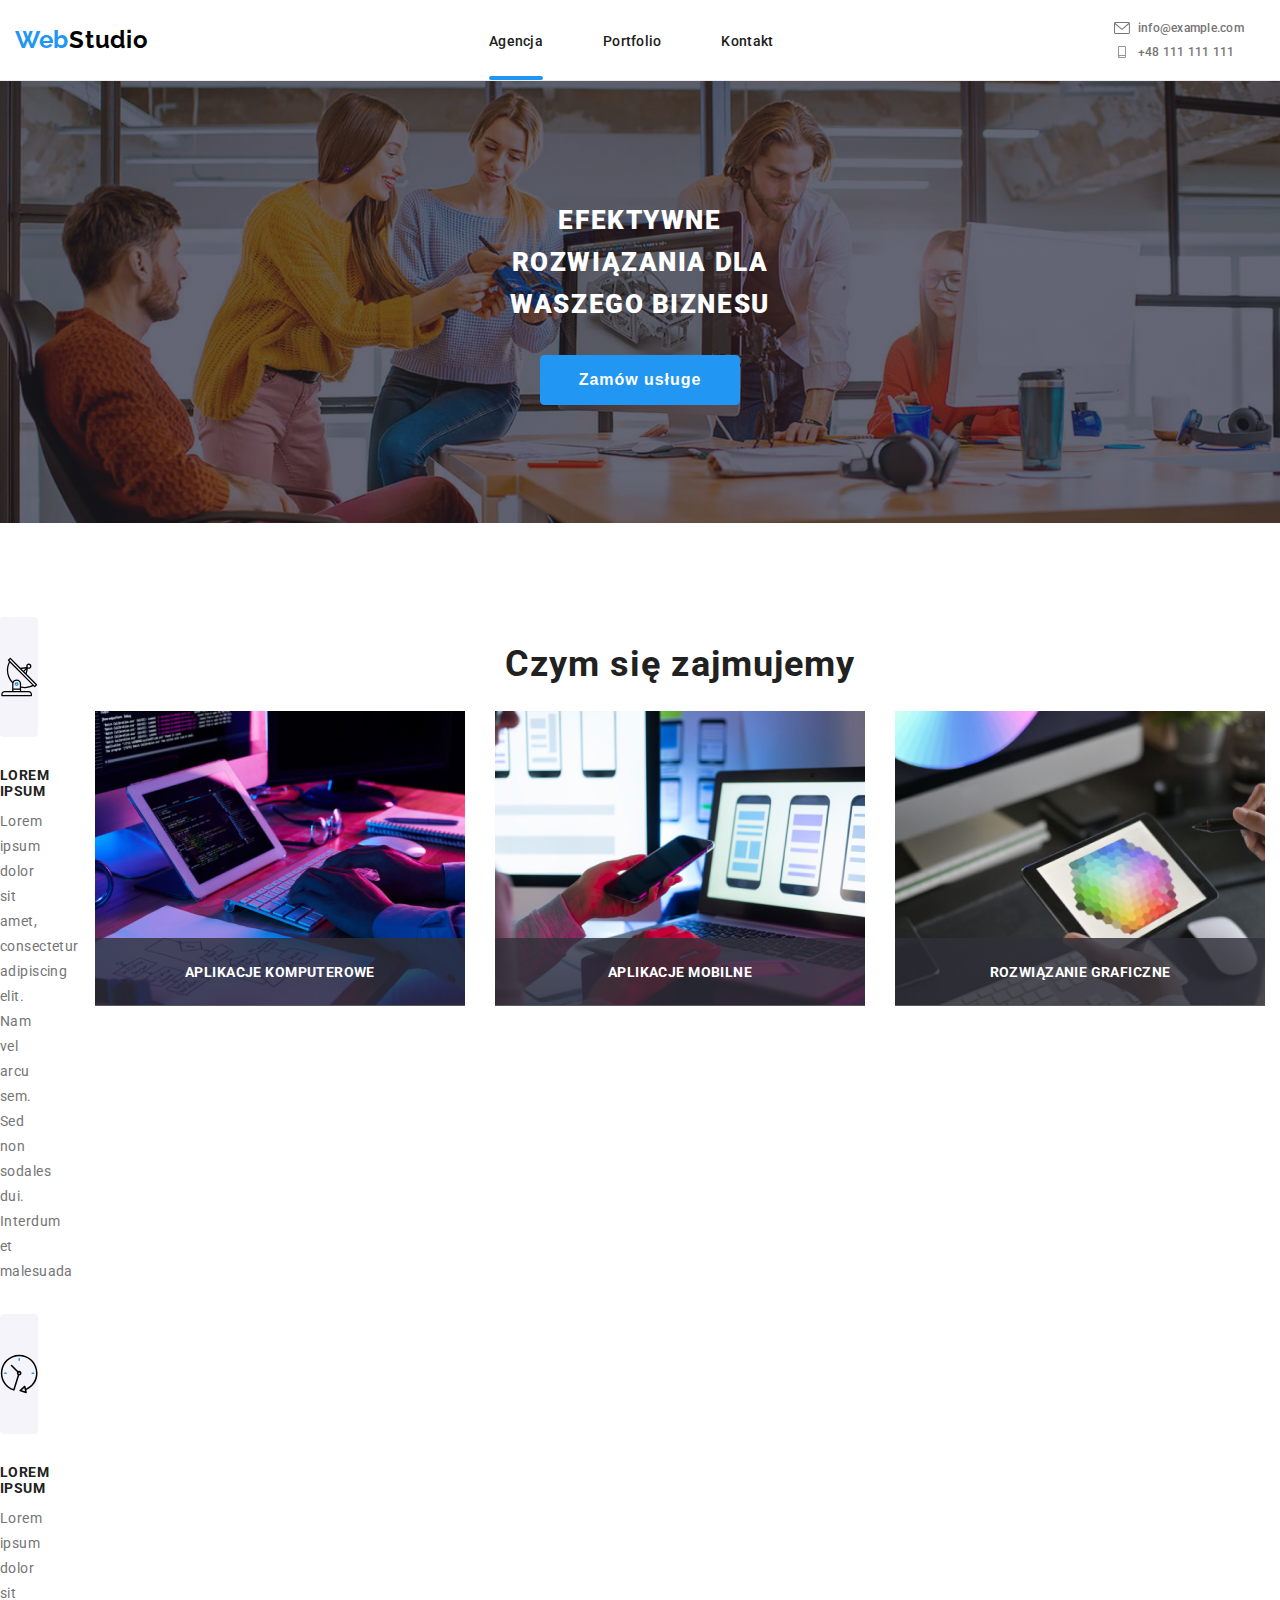
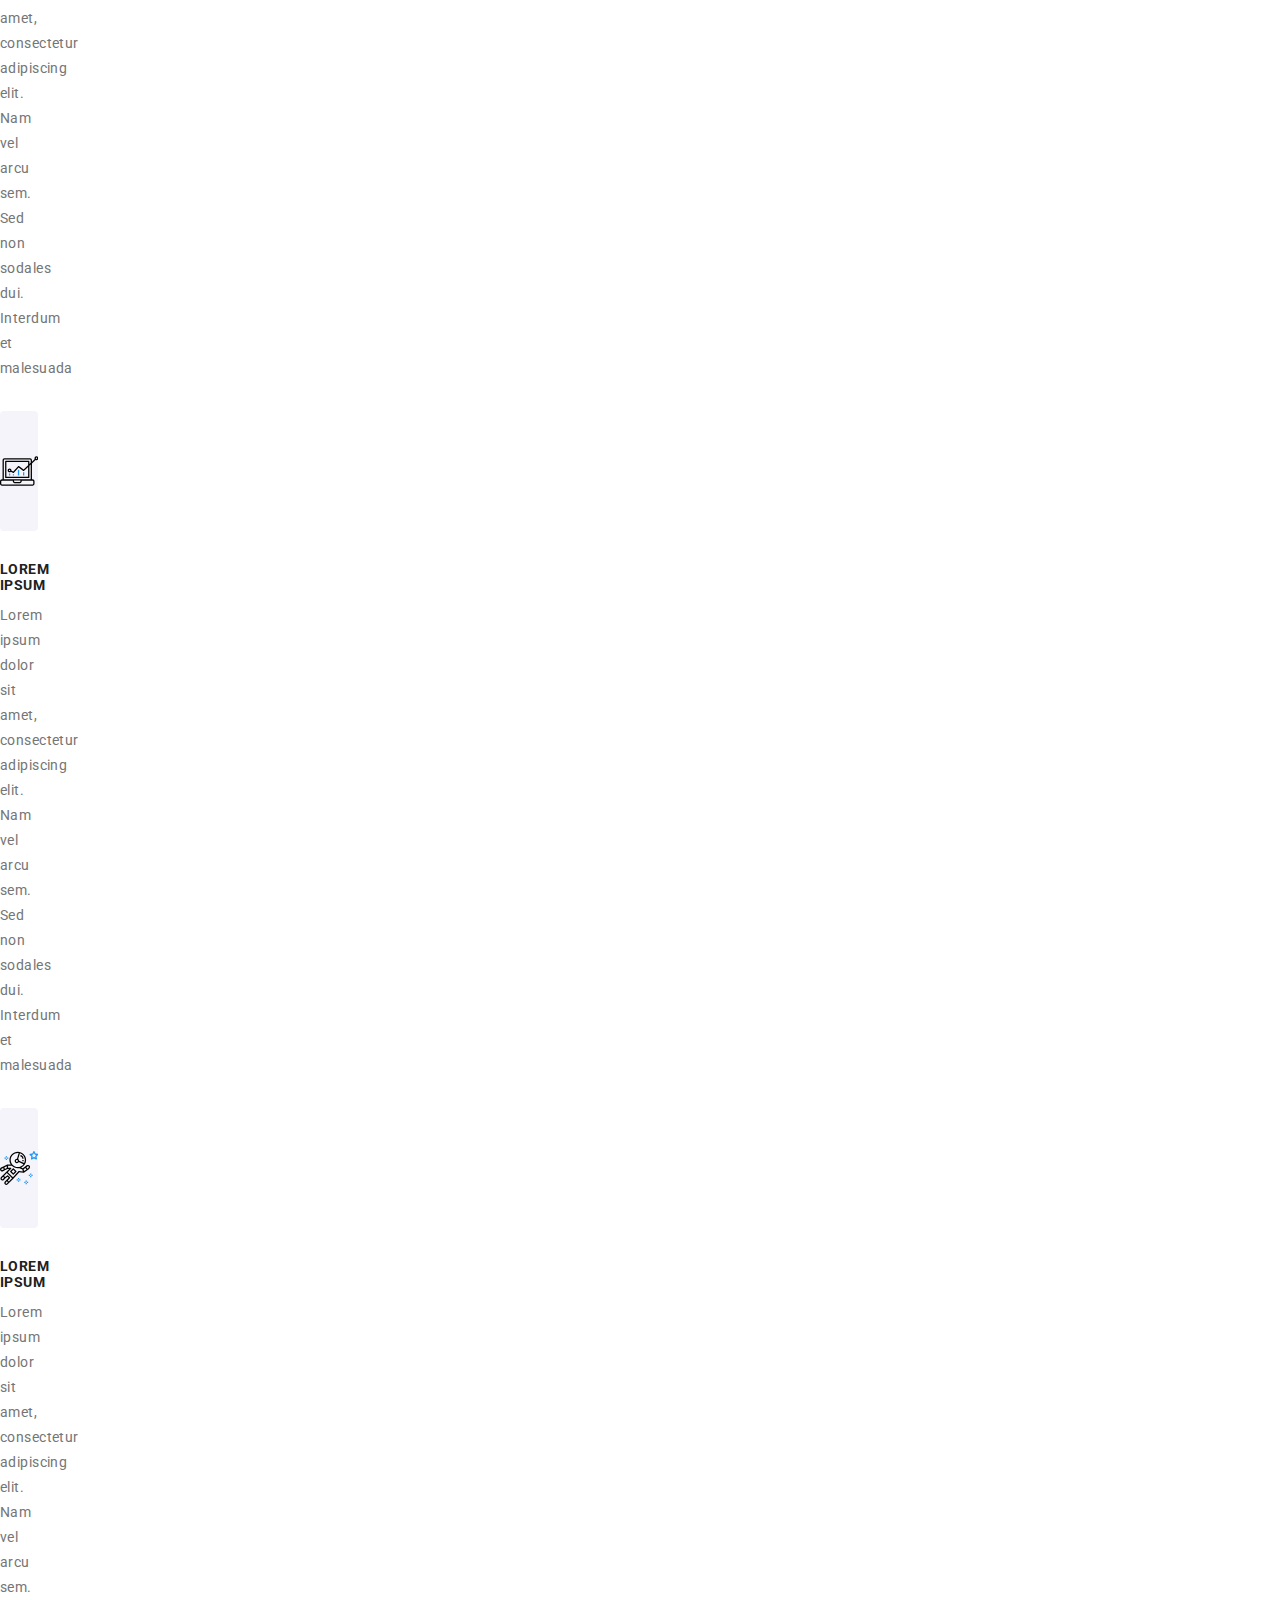
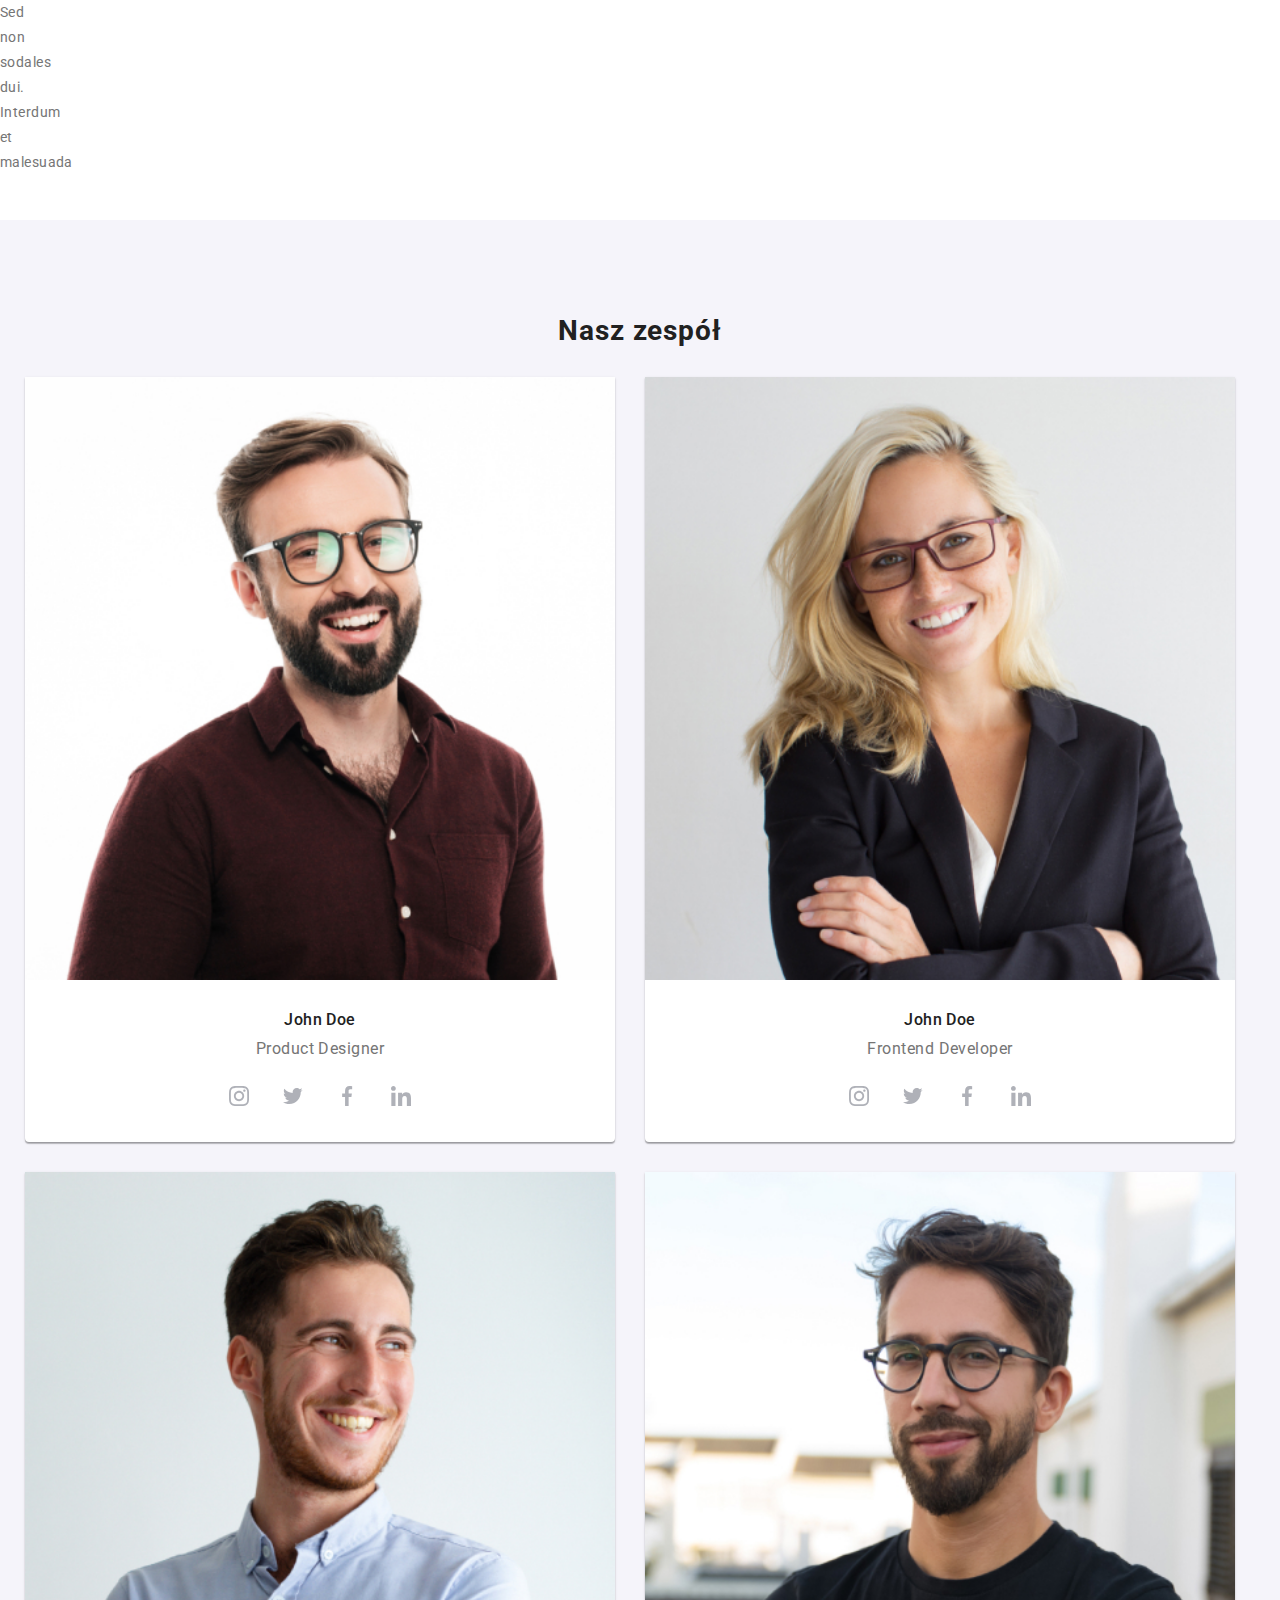
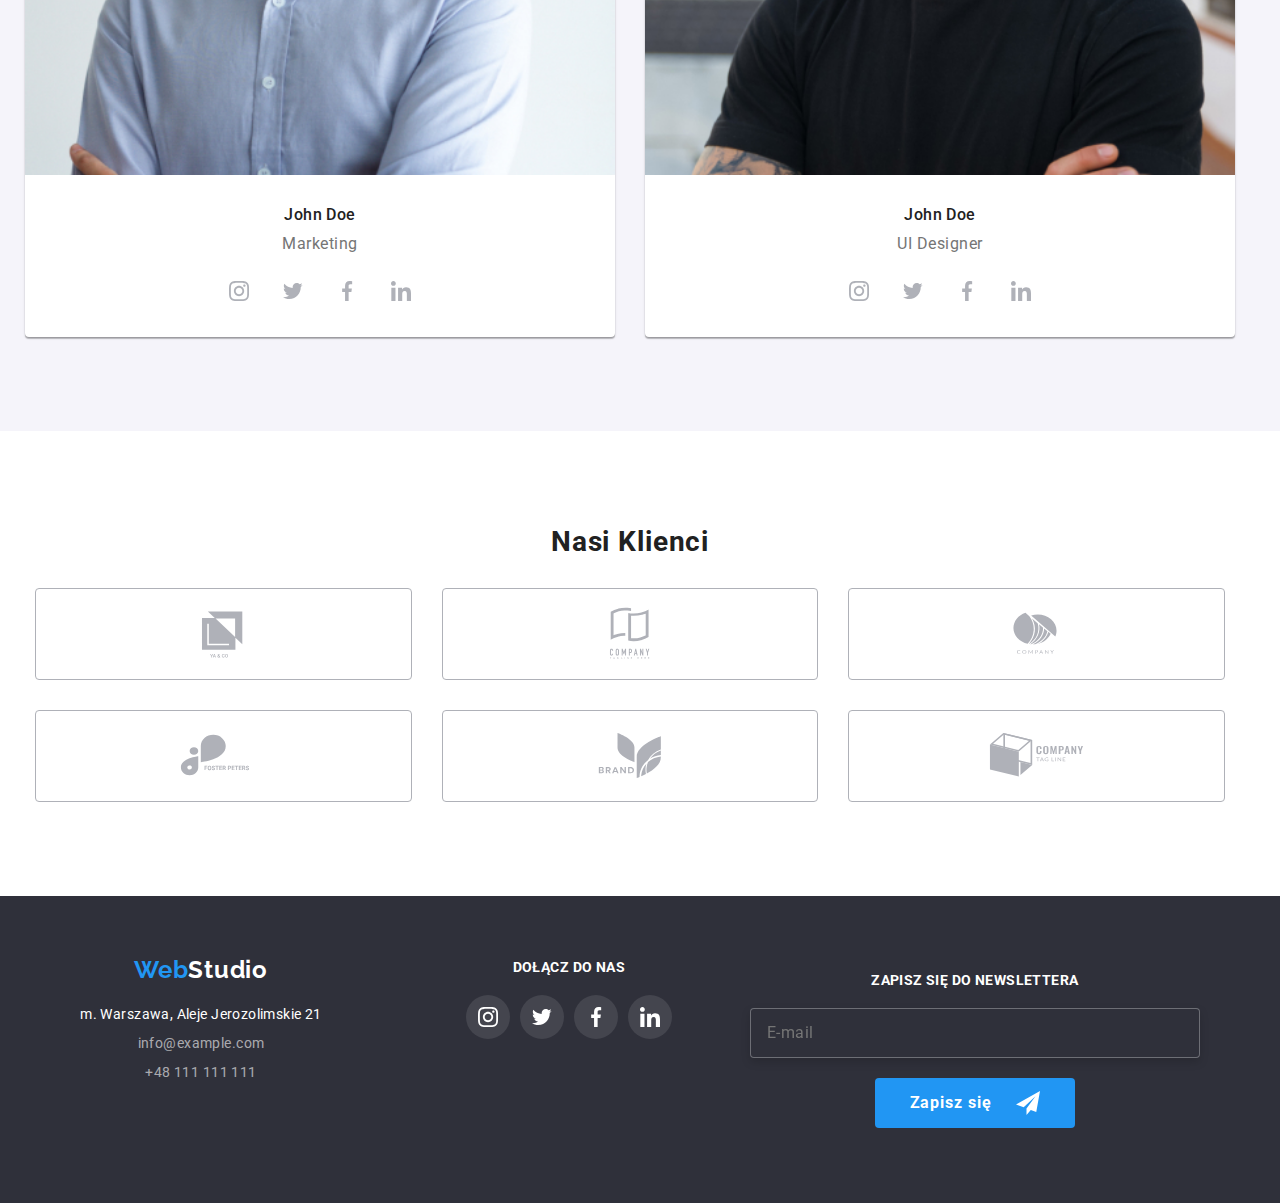
==== commit e854d382: "mobile and tablet done" ====
--- a/index.html
+++ b/index.html
@@ -30,7 +30,7 @@
             </li>
           </ul>
         </nav>
-        <div class="header__contact">
+        <div class="header-contact__wrapper">
           <ul class="header-contact-list">
             <li>
               <div class="header-contact-list__element">
@@ -340,20 +340,24 @@
     </main>
     <footer class="footer">
       <div class="footer__wrapper">
-        <a class="footer__logo" href="index.html"><span class="web-color">Web</span>Studio</a>
-        <address class="footer__address">
-          <ul class="address__list">
-            <li class="address-list__element">
-              <span class="footer-address__address">m. Warszawa, Aleje Jerozolimskie 21</span>
-            </li>
-            <li class="address-list__element">
-              <a class="footer-address__contact" href="mailto:info@example.com">info@example.com</a>
-            </li>
-            <li class="address-list__element">
-              <a class="footer-address__contact" href="tel:+48 111 111 111">+48 111 111 111</a>
-            </li>
-          </ul>
-        </address>
+        <div class="footer-logo-address__wrapper">
+          <a class="footer__logo" href="index.html"><span class="web-color">Web</span>Studio</a>
+          <address class="footer__address">
+            <ul class="address__list">
+              <li class="address-list__element">
+                <span class="footer-address__address">m. Warszawa, Aleje Jerozolimskie 21</span>
+              </li>
+              <li class="address-list__element">
+                <a class="footer-address__contact" href="mailto:info@example.com"
+                  >info@example.com</a
+                >
+              </li>
+              <li class="address-list__element">
+                <a class="footer-address__contact" href="tel:+48 111 111 111">+48 111 111 111</a>
+              </li>
+            </ul>
+          </address>
+        </div>
         <div class="social">
           <p class="social__headline">Dołącz do nas</p>
           <ul class="social__list">
@@ -444,8 +448,7 @@
       </div>
     </div>
 
-    <div class="backdrop" data-modal>
-      <!-- dodac klase is-hidden -->
+    <div class="backdrop is-hidden" data-modal>
       <div class="modal">
         <button class="modal-close-button" data-modal-close>
           <svg class="modal__icon" width="18" height="18">
--- a/css/main.min.css
+++ b/css/main.min.css
@@ -1 +1 @@
-:root{--primary-text-color: #212121;--secondary-text-color: #757575;--background-color: #2f303a;--color-white: #ffffff;--color-blue: #2196f3;--icon-color: #afb1b8;--cubic-bezier: cubic-bezier(0.4, 0, 0.2, 1)}body{font-family:"Roboto",sans-serif;color:var(--primary-text-color);margin:0}p{margin:0;padding:0}ul{margin:0;padding:0}h1,h2,h4{margin:0;padding:0}.web-color{color:var(--color-blue)}.section{padding-top:94px;padding-bottom:94px;margin:0 auto}.current-page::after{content:"";position:absolute;left:0;right:0;bottom:-32px;background-color:var(--color-blue);width:100%;height:4px;border-radius:2px}@media screen and (min-width: 320px)and (max-width: 1199px){.section{padding-top:60px;padding-bottom:60px;margin:0 auto}}.header{background-color:var(--color-white)}.header__wrapper{display:flex;align-items:center;position:relative;width:100%}.header__logo{font-family:"Raleway",sans-serif;font-style:normal;font-weight:700;font-size:24px;letter-spacing:.03em;line-height:1.167;color:#000;text-decoration:none;padding:16px 0 16px 15px}.navigation{display:none}.header__contact{display:none}.mobile-menu__button{border:none;padding:0;width:40px;height:40px;background-color:var(--color-white);position:absolute;top:10px;right:10px}.banner{background-image:linear-gradient(rgba(47, 48, 58, 0.4), rgba(47, 48, 58, 0.4)),url("../images/banner-background.jpg");background-position:center;background-repeat:no-repeat;background-size:cover;display:flex;flex-direction:column;align-items:center;justify-content:center;max-width:1600px;padding:118px 0 118px 0}.banner__heading{font-style:normal;font-weight:900;font-size:26px;line-height:1.616;letter-spacing:.06em;text-transform:uppercase;color:var(--color-white);text-align:center;margin-bottom:30px}.banner__button{font-style:normal;font-weight:700;font-size:16px;line-height:1.88;letter-spacing:.06em;color:var(--color-white);background-color:var(--color-blue);border:1px solid var(--color-blue);border-radius:4px;cursor:pointer;width:200px;height:50px}@media screen and (min-device-pixel-ratio: 2),(-webkit-min-device-pixel-ratio: 2),(min-resolution: 192dpi),(min-resolution: 2dppx){.banner{background-image:linear-gradient(rgba(47, 48, 58, 0.4), rgba(47, 48, 58, 0.4)),url("../images/banner-background-x2.jpg")}}.backdrop{position:fixed;display:flex;left:0;top:0;width:100%;height:100%;background-color:rgba(0,0,0,.5);z-index:2;transition:transform 250ms}.modal{width:450px;height:609px;background-color:var(--color-white);box-shadow:0px 1px 3px rgba(0,0,0,.12),0px 1px 1px rgba(0,0,0,.14),0px 2px 1px rgba(0,0,0,.2);margin:auto;display:flex;flex-direction:row;position:relative;border-radius:4px}.modal-close-button{display:flex;position:absolute;top:8px;right:8px;align-items:center;height:30px;width:30px;border-radius:50%;border-color:rgba(0,0,0,.1);background-color:var(--color-white);cursor:pointer}.modal__icon{cursor:pointer;margin:0;padding:0}.is-hidden{visibility:1;opacity:1;pointer-events:all;transform:scale(0)}.form{padding:40px 40px 0 40px}.form__wrapper{display:flex;flex-direction:column;align-items:center}.form__heading{font-family:"Roboto";font-style:normal;font-weight:700;font-size:20px;line-height:1.5;text-align:center;letter-spacing:.03em;color:var(--primary-text-color);margin-bottom:30px}.form__fieldset{display:flex;align-items:center;position:relative;margin:0 0 28px 0;border:1px solid rgba(33,33,33,.2);border-radius:4px;width:calc(100% - 26px);padding:10px 12px 10px 12px;transition:border-color 250ms var(--cubic-bezier),fill 250ms var(--cubic-bezier)}.form__fieldset:has(.form__input:focus){border-color:var(--color-blue);fill:var(--color-blue)}.form__fieldset:has(.form__input:focus) .form__label{color:var(--color-blue)}.form__label{position:absolute;top:-16px;left:0;font-family:"Roboto";font-style:normal;font-weight:400;font-size:12px;line-height:1.17;letter-spacing:.01em;color:var(--secondary-text-color)}.form__input{border:none;width:100%;margin-left:12px;outline:none}.form-textarea__wrapper{display:flex;align-items:center;position:relative;margin-bottom:20px;border:1px solid rgba(33,33,33,.2);border-radius:4px;width:calc(100% - 34px);padding-block:12px;padding-inline:16px;transition:border-color 250ms var(--cubic-bezier)}.form-textarea__wrapper:has(.form-textarea:focus){border-color:var(--color-blue)}.form-textarea__wrapper:has(.form-textarea:focus) .form__label{color:var(--color-blue)}.form-textarea{width:100%;border:none;font-family:"Roboto";font-style:normal;font-weight:400;font-size:14px;line-height:1.143;letter-spacing:.01em;color:rgba(117,117,117,.5);padding:0;resize:none;outline:none}.form-privacy-policy{position:relative;display:flex;align-items:center;margin-bottom:31px}.form-privacy-policy__label{margin-left:8px;font-family:"Roboto";font-style:normal;font-weight:400;font-size:12px;line-height:1.17;letter-spacing:.03em;color:var(--secondary-text-color);cursor:pointer;display:flex;align-items:center}.form-privacy-policy-link{color:var(--color-blue)}.form-privacy-policy__label::before{content:"";width:16px;height:15px;position:absolute;left:0;border:2px solid #000;border-radius:2px;transition:background-color 250ms var(--cubic-bezier),border-color 250ms var(--cubic-bezier)}.form-privacy-policy input[type=checkbox]:checked+.form-privacy-policy__label::before{background-color:var(--color-blue);border-color:var(--color-blue)}.form-checkbox{cursor:pointer;width:16px;height:15px;opacity:0;z-index:1}.checkmark{position:absolute;display:flex;align-items:center;justify-content:center;cursor:pointer;width:16px;height:15px;left:1px;opacity:1}.form__button{font-family:"Roboto";font-style:normal;font-weight:700;font-size:16px;line-height:1.88px;letter-spacing:.06em;color:var(--color-white);width:200px;height:50px;background-color:var(--color-blue);border-color:var(--color-blue);box-shadow:0px 4px 4px rgba(0,0,0,.15);border-radius:4px;padding:0;cursor:pointer}.description{width:100%;display:flex}.description__list{display:flex;flex-direction:column;align-items:center;list-style:none;width:93.75%;margin-inline:15px;gap:30px}.description-list__item{display:flex;flex-direction:column}.description-icon__wrapper{background-color:#f5f4fa;display:flex;justify-content:center;align-items:center;width:100%;margin-bottom:30px;padding:25px 0 25px 0;border-radius:4px}.description__heading{font-style:normal;font-weight:700;font-size:14px;letter-spacing:.03em;line-height:1.143;text-transform:uppercase;margin-bottom:10px;text-align:center}.description__text{font-style:normal;font-weight:400;font-size:14px;line-height:1.786;letter-spacing:.03em;color:var(--secondary-text-color)}.services{display:flex;flex-direction:column;max-width:1200x}.services__heading{font-style:normal;font-weight:700;font-size:36px;letter-spacing:.03em;line-height:2.62;text-align:center}.services__list{position:relative;display:flex;flex-direction:row;justify-content:center;list-style:none}.services-list__element{margin-left:15px;margin-right:15px}.services__image{width:370px;height:294px}.services__description{font-family:"Roboto";font-style:normal;font-weight:700;font-size:14px;line-height:1;letter-spacing:.03em;text-transform:uppercase;text-align:center;color:var(--color-white);position:absolute;bottom:3px;width:370px;background:rgba(47,48,58,.8);padding-block:27px}@media screen and (min-width: 320px)and (max-width: 1199px){.services{display:none}}.team{background-color:#f5f4fa;width:100%;display:flex;flex-direction:column;align-items:center}.team__heading{font-style:normal;font-weight:700;font-size:28px;line-height:1.179;letter-spacing:.03em;text-align:center;margin-bottom:30px}.team-card__list{display:flex;flex-direction:column;width:93.75%;gap:30px}.team-card__list-element{width:100%;background-color:var(--color-white);box-shadow:0px 1px 3px rgba(0,0,0,.12),0px 1px 1px rgba(0,0,0,.14),0px 2px 1px rgba(0,0,0,.2);border-radius:0px 0px 4px 4px;list-style:none;display:flex;flex-direction:column}.team-card__list-element img{width:100%}.team-card__name{font-style:normal;font-weight:500;font-size:16px;line-height:1.188;letter-spacing:.03em;text-align:center;margin-top:30px}.team-card__job{font-style:normal;font-weight:400;font-size:16px;line-height:1.188;letter-spacing:.03em;color:var(--secondary-text-color);text-align:center;margin-top:10px}.team-icons__wrapper{padding-bottom:24px;margin-top:16px;display:flex;justify-content:center}.team-icons__list{display:flex;justify-content:center;list-style:none;gap:10px;width:206px}.team-icons__list-element{display:flex;justify-content:center;align-items:center;width:44px;height:44px;border-radius:50%;transition:background-color 250ms var(--cubic-bezier)}.team-icons__list-element:hover{background-color:var(--color-blue);cursor:pointer}.team-icons__icon{fill:var(--icon-color);transition:fill 250ms var(--cubic-bezier)}.team-icons__list-element:hover .team-icons__icon{fill:var(--color-white)}.clients{width:100%;display:flex;justify-content:center}.clients__wrapper{width:93.75%}.clients__heading{font-style:normal;font-weight:700;font-size:28px;line-height:1.179;letter-spacing:.03em;text-align:center;margin-bottom:30px}.clients__list{display:flex;flex-wrap:wrap;align-items:center;justify-content:center;list-style:none;gap:30px}.clients__list-element{list-style:none;width:210px}.clients-icon__wrapper{display:flex;justify-content:center;align-items:center;border:1px solid #afb1b8;border-radius:4px;padding:15px 0 15px 0;transition:border-color 250ms var(--cubic-bezier)}.clients-icon__wrapper:hover{border-color:var(--color-blue);cursor:pointer}.clients__icon{fill:var(--icon-color);transition:fill 250ms var(--cubic-bezier)}.clients-icon__wrapper:hover .clients__icon{fill:var(--color-blue)}.footer{background-color:var(--background-color);display:flex;justify-content:center;padding-block:60px}.footer__wrapper{width:100%;display:flex;flex-direction:column;align-items:center;position:relative}.footer__logo{font-family:"Raleway",sans-serif;font-style:normal;font-weight:700;font-size:24px;line-height:1.167;letter-spacing:.03em;color:var(--color-white);text-decoration:none;margin-bottom:20px}.footer__address{margin-bottom:60px}.address__list{list-style:none;display:flex;flex-direction:column;align-items:center;gap:8px}.footer-address__address{font-style:normal;font-weight:400;font-size:14px;letter-spacing:.03em;line-height:1.5;color:var(--color-white);margin:0}.footer-address__contact{font-style:normal;font-weight:400;font-size:14px;letter-spacing:.03em;line-height:1.5;color:rgba(255,255,255,.6);margin:0;text-decoration:none}.footer-address__contact:hover{cursor:pointer;color:var(--color-blue)}.social{margin-bottom:60px}.social__headline{font-family:"Roboto";font-style:normal;font-weight:700;font-size:14px;line-height:1.143;letter-spacing:.03em;text-transform:uppercase;color:var(--color-white);margin-bottom:20px;text-align:center}.social__list{display:flex;list-style:none;gap:10px}.social-list__element{display:flex;align-items:center;justify-content:center;width:44px;height:44px;background-color:rgba(255,255,255,.1);border-radius:50%;transition:background-color 250ms var(--cubic-bezier)}.social-list__element:hover,.social-list__element:focus{background-color:var(--color-blue);cursor:pointer}.social__icon{fill:var(--color-white)}.newsletter{width:93.75%;position:relative}.newsletter__form{width:100%;display:flex;flex-direction:column;align-items:center}.newsletter-form__label{font-family:"Roboto";font-style:normal;font-weight:700;font-size:14px;line-height:1.143;letter-spacing:.03em;text-transform:uppercase;color:var(--color-white);text-align:center;margin-bottom:20px}.newsletter-form__input{border:1px solid rgba(255,255,255,.3);filter:drop-shadow(0px 4px 4px rgba(0, 0, 0, 0.15));border-radius:4px;background-color:var(--background-color);font-family:"Roboto";font-style:normal;font-weight:400;font-size:16px;line-height:1.25;display:flex;align-items:center;letter-spacing:.03em;color:rgba(255,255,255,.6);padding:14px 0px 14px 16px;width:100%;margin-bottom:20px;box-sizing:border-box}.newsletter__button{padding:0;display:flex;align-items:center;justify-content:center;width:200px;height:50px;background-color:var(--color-blue);border:none;border-radius:4px;color:var(--color-white);cursor:pointer}.newsletter-button__text{font-family:"Roboto";font-style:normal;font-weight:700;font-size:16px;line-height:1.88;letter-spacing:.06em;text-align:center}.newsletter-button__icon{margin-left:24px}.container{max-width:1200px;background-color:var(--color-white)}.portfolio-selector-list{display:flex;justify-content:center;padding-bottom:34px;list-style:none}.portfolio-selector-list-element{margin-left:4px;margin-right:4px}.portfolio-selector-button{font-family:inherit;font-style:normal;font-weight:500;font-size:16px;letter-spacing:.03em;line-height:1.62;text-align:center;color:var(--primary-text-color);background-color:#f5f4fa;border:1px solid #f5f4fa;border-radius:4px;transition:color 250ms var(--cubic-bezier),background-color 250ms var(--cubic-bezier),border 250ms var(--cubic-bezier),box-shadow 250ms var(--cubic-bezier)}.portfolio-selector-button:hover,.portfolio-selector-button:focus{color:var(--color-white);background-color:var(--color-blue);cursor:pointer;border:1px solid var(--color-blue);box-shadow:0px 3px 1px rgba(0,0,0,.1),0px 1px 2px rgba(0,0,0,.08),0px 2px 2px rgba(0,0,0,.12);outline:var(--color-blue)}.projects{display:flex;justify-content:center;flex-wrap:wrap;gap:30px;list-style:none}.project-element{height:404px;position:relative;background:var(--color-white);border-bottom:1px solid #eee;transition:box-shadow 250ms var(--cubic-bezier)}.project-element:hover{cursor:pointer;box-shadow:0px 1px 1px rgba(0,0,0,.12),0px 4px 4px rgba(0,0,0,.06),1px 4px 6px rgba(0,0,0,.16)}.project-element-title{font-style:normal;font-weight:700;font-size:18px;line-height:2;letter-spacing:.06em}.project-element-type{font-style:normal;font-weight:400;font-size:16px;line-height:1.88;letter-spacing:.03em;color:var(--secondary-text-color)}.project-element:hover .image-overlay{height:294px}.image-overlay{position:absolute;bottom:109.5px;left:0;right:0;width:100%;height:0px;background-color:rgba(33,150,243,.9);overflow:hidden;transition:height 250ms var(--cubic-bezier)}.image-overlay-text{font-family:"Roboto";font-style:normal;font-weight:400;font-size:18px;line-height:1.56;letter-spacing:.03em;color:var(--color-white);padding:49px 45px 49px 25px}.mobile-menu-open__button{border:none;padding:0;width:40px;height:40px;background-color:var(--color-white);position:absolute;top:10px;right:10px}.mobile-menu-open__button :hover{fill:var(--color-blue);cursor:pointer}@media screen and (min-width: 768px){.mobile-menu-open__button{display:none}}.mobile-menu{position:fixed;top:0;width:100vw;height:100vh;background-color:var(--color-white);transform:translateX(100%);transition:transform 250ms var(--cubic-bezier);z-index:3}.is-open{transform:translateX(0)}.mobile-menu-close__button{border:none;padding:0;width:40px;height:40px;background-color:var(--color-white);position:absolute;top:10px;right:15px;fill:var(--primary-text-color)}.mobile-menu-close__button :hover{fill:var(--color-blue);cursor:pointer}.mobile-menu__nav{padding:48px 0 0 40px}.mobile-menu-nav__list{list-style:none;display:flex;flex-direction:column;gap:32px}.menu-nav-element__link{text-decoration:none;color:var(--primary-text-color);font-family:"Roboto";font-style:normal;font-weight:500;font-size:40px;line-height:1.175;letter-spacing:.02em}.menu-nav-element__link:hover{color:var(--color-blue)}.mobile-menu__contact{padding-left:40px;margin-top:302px}.menu-contact__list{list-style:none;display:flex;flex-direction:column;gap:32px}.menu-contact__tel{font-family:"Roboto";font-style:normal;font-weight:500;font-size:34px;line-height:1.177;letter-spacing:.02em;text-decoration:none;color:var(--color-blue)}.menu-contact__email{font-family:"Roboto";font-style:normal;font-weight:500;font-size:24px;line-height:1.167;letter-spacing:.02em;text-decoration:none;color:var(--secondary-text-color)}.menu-contact__email:hover{color:var(--color-blue)}.mobile-menu-social__wrapper{padding-left:40px;margin-top:64px}.menu-social__list{list-style:none;display:flex;gap:20px}.menu-social-list__element{position:relative}.menu-social-list__element:not(:first-child)::before{content:"";display:block;position:absolute;top:0;left:-10px;width:1px;height:22px;background-color:rgba(33,33,33,.2)}.menu-social__link{text-decoration:none;font-family:"Roboto";font-style:normal;font-weight:500;font-size:18px;line-height:1.22;letter-spacing:.02em;color:var(--color-blue)}@media screen and (min-width: 768px){.mobile-menu{display:none}}/*# sourceMappingURL=main.min.css.map */+:root{--primary-text-color: #212121;--secondary-text-color: #757575;--background-color: #2f303a;--color-white: #ffffff;--color-blue: #2196f3;--icon-color: #afb1b8;--cubic-bezier: cubic-bezier(0.4, 0, 0.2, 1)}body{font-family:"Roboto",sans-serif;color:var(--primary-text-color);margin:0}p{margin:0;padding:0}ul{margin:0;padding:0}h1,h2,h4{margin:0;padding:0}.web-color{color:var(--color-blue)}.section{padding-top:94px;padding-bottom:94px;margin:0 auto}.current-page::after{content:"";position:absolute;left:0;right:0;bottom:-31px;background-color:var(--color-blue);width:100%;height:4px;border-radius:2px}@media screen and (min-width: 320px)and (max-width: 1199px){.section{padding-top:60px;padding-bottom:60px;margin:0 auto}}.header{background-color:var(--color-white)}.header__wrapper{display:flex;align-items:center;justify-content:space-between;width:100%;margin-inline:15px;max-width:96vw}.header__logo{font-family:"Raleway",sans-serif;font-style:normal;font-weight:700;font-size:24px;letter-spacing:.03em;line-height:1.167;color:#000;text-decoration:none;margin-block:16px}.navigation__list{display:none}.header-contact__wrapper{display:none}@media screen and (min-width: 768px){.header{border-bottom:1px solid #ececec}.header__wrapper{display:flex}.header__logo{margin-block:26px}.navigation__list{display:flex;list-style:none;gap:60px}.nav-element{position:relative;font-style:normal;font-weight:500;font-size:14px;line-height:1.143;letter-spacing:.02em;text-decoration:none;color:var(--primary-text-color);transition:color 250ms var(--cubic-bezier)}.nav-element:hover,.nav-element:focus{color:var(--color-blue);cursor:pointer}.header-contact__wrapper{display:block;margin:0}.header-contact-list{display:flex;flex-direction:column;align-items:flex-start;gap:10px;list-style:none}.header-contact-list__element{display:flex;align-items:center}.header-contact-list__element:hover .header-contact__icon{cursor:pointer;fill:var(--color-blue)}.header__contact{font-style:normal;font-weight:500;font-size:12px;line-height:1.167;letter-spacing:.02em;color:var(--secondary-text-color);text-decoration:none;transition:color 250ms var(--cubic-bezier);margin-left:8px}.header__contact:hover,.header__contact:focus{color:var(--color-blue);cursor:pointer}.header-contact__icon{fill:var(--secondary-text-color);transition:fill 250ms var(--cubic-bezier)}.mobile-menu__button{display:none}}.banner{background-image:linear-gradient(rgba(47, 48, 58, 0.4), rgba(47, 48, 58, 0.4)),url("../images/banner-background.jpg");background-position:center;background-repeat:no-repeat;background-size:cover;display:flex;flex-direction:column;align-items:center;justify-content:center;max-width:1600px;padding:118px 0 118px 0}.banner__heading{font-style:normal;font-weight:900;font-size:26px;line-height:1.616;letter-spacing:.06em;text-transform:uppercase;color:var(--color-white);text-align:center;margin-bottom:30px}.banner__button{font-style:normal;font-weight:700;font-size:16px;line-height:1.88;letter-spacing:.06em;color:var(--color-white);background-color:var(--color-blue);border:1px solid var(--color-blue);border-radius:4px;cursor:pointer;width:200px;height:50px}@media screen and (min-width: 768px){.banner__heading{max-width:365px}}@media screen and (min-device-pixel-ratio: 2),(-webkit-min-device-pixel-ratio: 2),(min-resolution: 192dpi),(min-resolution: 2dppx){.banner{background-image:linear-gradient(rgba(47, 48, 58, 0.4), rgba(47, 48, 58, 0.4)),url("../images/banner-background-x2.jpg")}}.backdrop{position:fixed;display:flex;left:0;top:0;width:100%;height:100%;background-color:rgba(0,0,0,.5);z-index:2;transition:transform 250ms}.modal{width:450px;height:609px;background-color:var(--color-white);box-shadow:0px 1px 3px rgba(0,0,0,.12),0px 1px 1px rgba(0,0,0,.14),0px 2px 1px rgba(0,0,0,.2);margin:auto;display:flex;flex-direction:row;position:relative;border-radius:4px}.modal-close-button{display:flex;position:absolute;top:8px;right:8px;align-items:center;height:30px;width:30px;border-radius:50%;border-color:rgba(0,0,0,.1);background-color:var(--color-white);cursor:pointer}.modal__icon{cursor:pointer;margin:0;padding:0}.is-hidden{visibility:1;opacity:1;pointer-events:all;transform:scale(0)}.form{padding:40px 40px 0 40px}.form__wrapper{display:flex;flex-direction:column;align-items:center}.form__heading{font-family:"Roboto";font-style:normal;font-weight:700;font-size:20px;line-height:1.5;text-align:center;letter-spacing:.03em;color:var(--primary-text-color);margin-bottom:30px}.form__fieldset{display:flex;align-items:center;position:relative;margin:0 0 28px 0;border:1px solid rgba(33,33,33,.2);border-radius:4px;width:calc(100% - 26px);padding:10px 12px 10px 12px;transition:border-color 250ms var(--cubic-bezier),fill 250ms var(--cubic-bezier)}.form__fieldset:has(.form__input:focus){border-color:var(--color-blue);fill:var(--color-blue)}.form__fieldset:has(.form__input:focus) .form__label{color:var(--color-blue)}.form__label{position:absolute;top:-16px;left:0;font-family:"Roboto";font-style:normal;font-weight:400;font-size:12px;line-height:1.17;letter-spacing:.01em;color:var(--secondary-text-color)}.form__input{border:none;width:100%;margin-left:12px;outline:none}.form-textarea__wrapper{display:flex;align-items:center;position:relative;margin-bottom:20px;border:1px solid rgba(33,33,33,.2);border-radius:4px;width:calc(100% - 34px);padding-block:12px;padding-inline:16px;transition:border-color 250ms var(--cubic-bezier)}.form-textarea__wrapper:has(.form-textarea:focus){border-color:var(--color-blue)}.form-textarea__wrapper:has(.form-textarea:focus) .form__label{color:var(--color-blue)}.form-textarea{width:100%;border:none;font-family:"Roboto";font-style:normal;font-weight:400;font-size:14px;line-height:1.143;letter-spacing:.01em;color:rgba(117,117,117,.5);padding:0;resize:none;outline:none}.form-privacy-policy{position:relative;display:flex;align-items:center;margin-bottom:31px}.form-privacy-policy__label{margin-left:8px;font-family:"Roboto";font-style:normal;font-weight:400;font-size:12px;line-height:1.17;letter-spacing:.03em;color:var(--secondary-text-color);cursor:pointer;display:flex;align-items:center}.form-privacy-policy-link{color:var(--color-blue)}.form-privacy-policy__label::before{content:"";width:16px;height:15px;position:absolute;left:0;border:2px solid #000;border-radius:2px;transition:background-color 250ms var(--cubic-bezier),border-color 250ms var(--cubic-bezier)}.form-privacy-policy input[type=checkbox]:checked+.form-privacy-policy__label::before{background-color:var(--color-blue);border-color:var(--color-blue)}.form-checkbox{cursor:pointer;width:16px;height:15px;opacity:0;z-index:1}.checkmark{position:absolute;display:flex;align-items:center;justify-content:center;cursor:pointer;width:16px;height:15px;left:1px;opacity:1}.form__button{font-family:"Roboto";font-style:normal;font-weight:700;font-size:16px;line-height:1.88px;letter-spacing:.06em;color:var(--color-white);width:200px;height:50px;background-color:var(--color-blue);border-color:var(--color-blue);box-shadow:0px 4px 4px rgba(0,0,0,.15);border-radius:4px;padding:0;cursor:pointer}.description{width:100%;display:flex}.description__list{display:flex;flex-direction:column;align-items:center;list-style:none;width:93.75%;margin-inline:15px;gap:30px}.description-list__item{display:flex;flex-direction:column}.description-icon__wrapper{background-color:#f5f4fa;display:flex;justify-content:center;align-items:center;width:100%;margin-bottom:30px;padding:25px 0 25px 0;border-radius:4px}.description__heading{font-style:normal;font-weight:700;font-size:14px;letter-spacing:.03em;line-height:1.143;text-transform:uppercase;margin-bottom:10px;text-align:center}.description__text{font-style:normal;font-weight:400;font-size:14px;line-height:1.786;letter-spacing:.03em;color:var(--secondary-text-color)}@media screen and (min-width: 768px){.description{justify-content:center;padding-bottom:45px}.description__list{flex-direction:row;flex-wrap:wrap;width:96.095%;margin-inline:0}.description-list__item{width:47.969%}.description__heading{text-align:left}}.services{display:flex;flex-direction:column;max-width:1200x}.services__heading{font-style:normal;font-weight:700;font-size:36px;letter-spacing:.03em;line-height:2.62;text-align:center}.services__list{position:relative;display:flex;flex-direction:row;justify-content:center;list-style:none}.services-list__element{margin-left:15px;margin-right:15px}.services__image{width:370px;height:294px}.services__description{font-family:"Roboto";font-style:normal;font-weight:700;font-size:14px;line-height:1;letter-spacing:.03em;text-transform:uppercase;text-align:center;color:var(--color-white);position:absolute;bottom:3px;width:370px;background:rgba(47,48,58,.8);padding-block:27px}@media screen and (min-width: 320px)and (max-width: 1199px){.services{display:none}}.team{background-color:#f5f4fa;width:100%;display:flex;flex-direction:column;align-items:center}.team__heading{font-style:normal;font-weight:700;font-size:28px;line-height:1.179;letter-spacing:.03em;text-align:center;margin-bottom:30px}.team-card__list{display:flex;flex-direction:column;width:93.75%;gap:30px}.team-card__list-element{width:100%;background-color:var(--color-white);box-shadow:0px 1px 3px rgba(0,0,0,.12),0px 1px 1px rgba(0,0,0,.14),0px 2px 1px rgba(0,0,0,.2);border-radius:0px 0px 4px 4px;list-style:none;display:flex;flex-direction:column}.team-card__list-element img{width:100%}.team-card__name{font-style:normal;font-weight:500;font-size:16px;line-height:1.188;letter-spacing:.03em;text-align:center;margin-top:30px}.team-card__job{font-style:normal;font-weight:400;font-size:16px;line-height:1.188;letter-spacing:.03em;color:var(--secondary-text-color);text-align:center;margin-top:10px}.team-icons__wrapper{padding-bottom:24px;margin-top:16px;display:flex;justify-content:center}.team-icons__list{display:flex;justify-content:center;list-style:none;gap:10px;width:206px}.team-icons__list-element{display:flex;justify-content:center;align-items:center;width:44px;height:44px;border-radius:50%;transition:background-color 250ms var(--cubic-bezier)}.team-icons__list-element:hover{background-color:var(--color-blue);cursor:pointer}.team-icons__icon{fill:var(--icon-color);transition:fill 250ms var(--cubic-bezier)}.team-icons__list-element:hover .team-icons__icon{fill:var(--color-white)}@media screen and (min-width: 768px){.team-card__list{flex-direction:row;flex-wrap:wrap;width:96.095%}.team-card__list-element{width:47.969%}}.clients{width:100%}.clients__wrapper{width:93.75%;margin-inline:15px}.clients__heading{font-style:normal;font-weight:700;font-size:28px;line-height:1.179;letter-spacing:.03em;text-align:center;margin-bottom:30px}.clients__list{display:flex;flex-wrap:wrap;align-items:center;justify-content:center;list-style:none;gap:30px}.clients__list-element{width:210px}.clients-icon__wrapper{display:flex;justify-content:center;align-items:center;border:1px solid #afb1b8;border-radius:4px;padding:15px 0 15px 0;transition:border-color 250ms var(--cubic-bezier)}.clients-icon__wrapper:hover{border-color:var(--color-blue);cursor:pointer}.clients__icon{fill:var(--icon-color);transition:fill 250ms var(--cubic-bezier)}.clients-icon__wrapper:hover .clients__icon{fill:var(--color-blue)}@media screen and (min-width: 768px){.clients__wrapper{width:96.095%}.clients__list-element{width:30.625%}}.footer{background-color:var(--background-color);display:flex;justify-content:center;padding-block:60px}.footer__wrapper{width:100%;display:flex;flex-direction:column;align-items:center;position:relative}.footer-logo-address__wrapper{display:flex;flex-direction:column;align-items:center}.footer__logo{font-family:"Raleway",sans-serif;font-style:normal;font-weight:700;font-size:24px;line-height:1.167;letter-spacing:.03em;color:var(--color-white);text-decoration:none;margin-bottom:20px}.footer__address{margin-bottom:60px}.address__list{list-style:none;display:flex;flex-direction:column;align-items:center;gap:8px}.footer-address__address{font-style:normal;font-weight:400;font-size:14px;letter-spacing:.03em;line-height:1.5;color:var(--color-white);margin:0}.footer-address__contact{font-style:normal;font-weight:400;font-size:14px;letter-spacing:.03em;line-height:1.5;color:rgba(255,255,255,.6);margin:0;text-decoration:none}.footer-address__contact:hover{cursor:pointer;color:var(--color-blue)}.social{margin-bottom:60px}.social__headline{font-family:"Roboto";font-style:normal;font-weight:700;font-size:14px;line-height:1.143;letter-spacing:.03em;text-transform:uppercase;color:var(--color-white);margin-bottom:20px;text-align:center}.social__list{display:flex;list-style:none;gap:10px}.social-list__element{display:flex;align-items:center;justify-content:center;width:44px;height:44px;background-color:rgba(255,255,255,.1);border-radius:50%;transition:background-color 250ms var(--cubic-bezier)}.social-list__element:hover,.social-list__element:focus{background-color:var(--color-blue);cursor:pointer}.social__icon{fill:var(--color-white)}.newsletter{width:93.75%;position:relative}.newsletter__form{width:100%;display:flex;flex-direction:column;align-items:center}.newsletter-form__label{font-family:"Roboto";font-style:normal;font-weight:700;font-size:14px;line-height:1.143;letter-spacing:.03em;text-transform:uppercase;color:var(--color-white);text-align:center;margin-bottom:20px}.newsletter-form__input{border:1px solid rgba(255,255,255,.3);filter:drop-shadow(0px 4px 4px rgba(0, 0, 0, 0.15));border-radius:4px;background-color:var(--background-color);font-family:"Roboto";font-style:normal;font-weight:400;font-size:16px;line-height:1.25;display:flex;align-items:center;letter-spacing:.03em;color:rgba(255,255,255,.6);padding:14px 0px 14px 16px;width:100%;margin-bottom:20px;box-sizing:border-box}.newsletter__button{padding:0;display:flex;align-items:center;justify-content:center;width:200px;height:50px;background-color:var(--color-blue);border:none;border-radius:4px;color:var(--color-white);cursor:pointer}.newsletter-button__text{font-family:"Roboto";font-style:normal;font-weight:700;font-size:16px;line-height:1.88;letter-spacing:.06em;text-align:center}.newsletter-button__icon{margin-left:24px}@media screen and (min-width: 768px){.footer__wrapper{display:flex;flex-direction:row;justify-content:center;flex-wrap:wrap}.footer-logo-address__wrapper{margin-right:144px}.social{margin-bottom:102px;margin-right:78px}.newsletter{width:450px}}.container{max-width:1200px;background-color:var(--color-white)}.portfolio-selector-list{display:flex;justify-content:center;padding-bottom:34px;list-style:none}.portfolio-selector-list-element{margin-left:4px;margin-right:4px}.portfolio-selector-button{font-family:inherit;font-style:normal;font-weight:500;font-size:16px;letter-spacing:.03em;line-height:1.62;text-align:center;color:var(--primary-text-color);background-color:#f5f4fa;border:1px solid #f5f4fa;border-radius:4px;transition:color 250ms var(--cubic-bezier),background-color 250ms var(--cubic-bezier),border 250ms var(--cubic-bezier),box-shadow 250ms var(--cubic-bezier)}.portfolio-selector-button:hover,.portfolio-selector-button:focus{color:var(--color-white);background-color:var(--color-blue);cursor:pointer;border:1px solid var(--color-blue);box-shadow:0px 3px 1px rgba(0,0,0,.1),0px 1px 2px rgba(0,0,0,.08),0px 2px 2px rgba(0,0,0,.12);outline:var(--color-blue)}.projects{display:flex;justify-content:center;flex-wrap:wrap;gap:30px;list-style:none}.project-element{height:404px;position:relative;background:var(--color-white);border-bottom:1px solid #eee;transition:box-shadow 250ms var(--cubic-bezier)}.project-element:hover{cursor:pointer;box-shadow:0px 1px 1px rgba(0,0,0,.12),0px 4px 4px rgba(0,0,0,.06),1px 4px 6px rgba(0,0,0,.16)}.project-element-title{font-style:normal;font-weight:700;font-size:18px;line-height:2;letter-spacing:.06em}.project-element-type{font-style:normal;font-weight:400;font-size:16px;line-height:1.88;letter-spacing:.03em;color:var(--secondary-text-color)}.project-element:hover .image-overlay{height:294px}.image-overlay{position:absolute;bottom:109.5px;left:0;right:0;width:100%;height:0px;background-color:rgba(33,150,243,.9);overflow:hidden;transition:height 250ms var(--cubic-bezier)}.image-overlay-text{font-family:"Roboto";font-style:normal;font-weight:400;font-size:18px;line-height:1.56;letter-spacing:.03em;color:var(--color-white);padding:49px 45px 49px 25px}.mobile-menu-open__button{border:none;padding:0;width:40px;height:40px;background-color:var(--color-white);margin:0 15px 0 0}.mobile-menu-open__button :hover{fill:var(--color-blue);cursor:pointer}@media screen and (min-width: 768px){.mobile-menu-open__button{display:none}}.mobile-menu{position:fixed;top:0;width:100vw;height:100vh;background-color:var(--color-white);transform:translateX(100%);transition:transform 250ms var(--cubic-bezier);z-index:3}.is-open{transform:translateX(0)}.mobile-menu-close__button{border:none;padding:0;width:40px;height:40px;background-color:var(--color-white);position:absolute;top:10px;right:15px;fill:var(--primary-text-color)}.mobile-menu-close__button :hover{fill:var(--color-blue);cursor:pointer}.mobile-menu__nav{padding:48px 0 0 40px}.mobile-menu-nav__list{list-style:none;display:flex;flex-direction:column;gap:32px}.menu-nav-element__link{text-decoration:none;color:var(--primary-text-color);font-family:"Roboto";font-style:normal;font-weight:500;font-size:40px;line-height:1.175;letter-spacing:.02em}.menu-nav-element__link:hover{color:var(--color-blue)}.mobile-menu__contact{padding-left:40px;margin-top:302px}.menu-contact__list{list-style:none;display:flex;flex-direction:column;gap:32px}.menu-contact__tel{font-family:"Roboto";font-style:normal;font-weight:500;font-size:34px;line-height:1.177;letter-spacing:.02em;text-decoration:none;color:var(--color-blue)}.menu-contact__email{font-family:"Roboto";font-style:normal;font-weight:500;font-size:24px;line-height:1.167;letter-spacing:.02em;text-decoration:none;color:var(--secondary-text-color)}.menu-contact__email:hover{color:var(--color-blue)}.mobile-menu-social__wrapper{padding-left:40px;margin-top:64px}.menu-social__list{list-style:none;display:flex;gap:20px}.menu-social-list__element{position:relative}.menu-social-list__element:not(:first-child)::before{content:"";display:block;position:absolute;top:0;left:-10px;width:1px;height:22px;background-color:rgba(33,33,33,.2)}.menu-social__link{text-decoration:none;font-family:"Roboto";font-style:normal;font-weight:500;font-size:18px;line-height:1.22;letter-spacing:.02em;color:var(--color-blue)}@media screen and (min-width: 768px){.mobile-menu{display:none}}/*# sourceMappingURL=main.min.css.map */